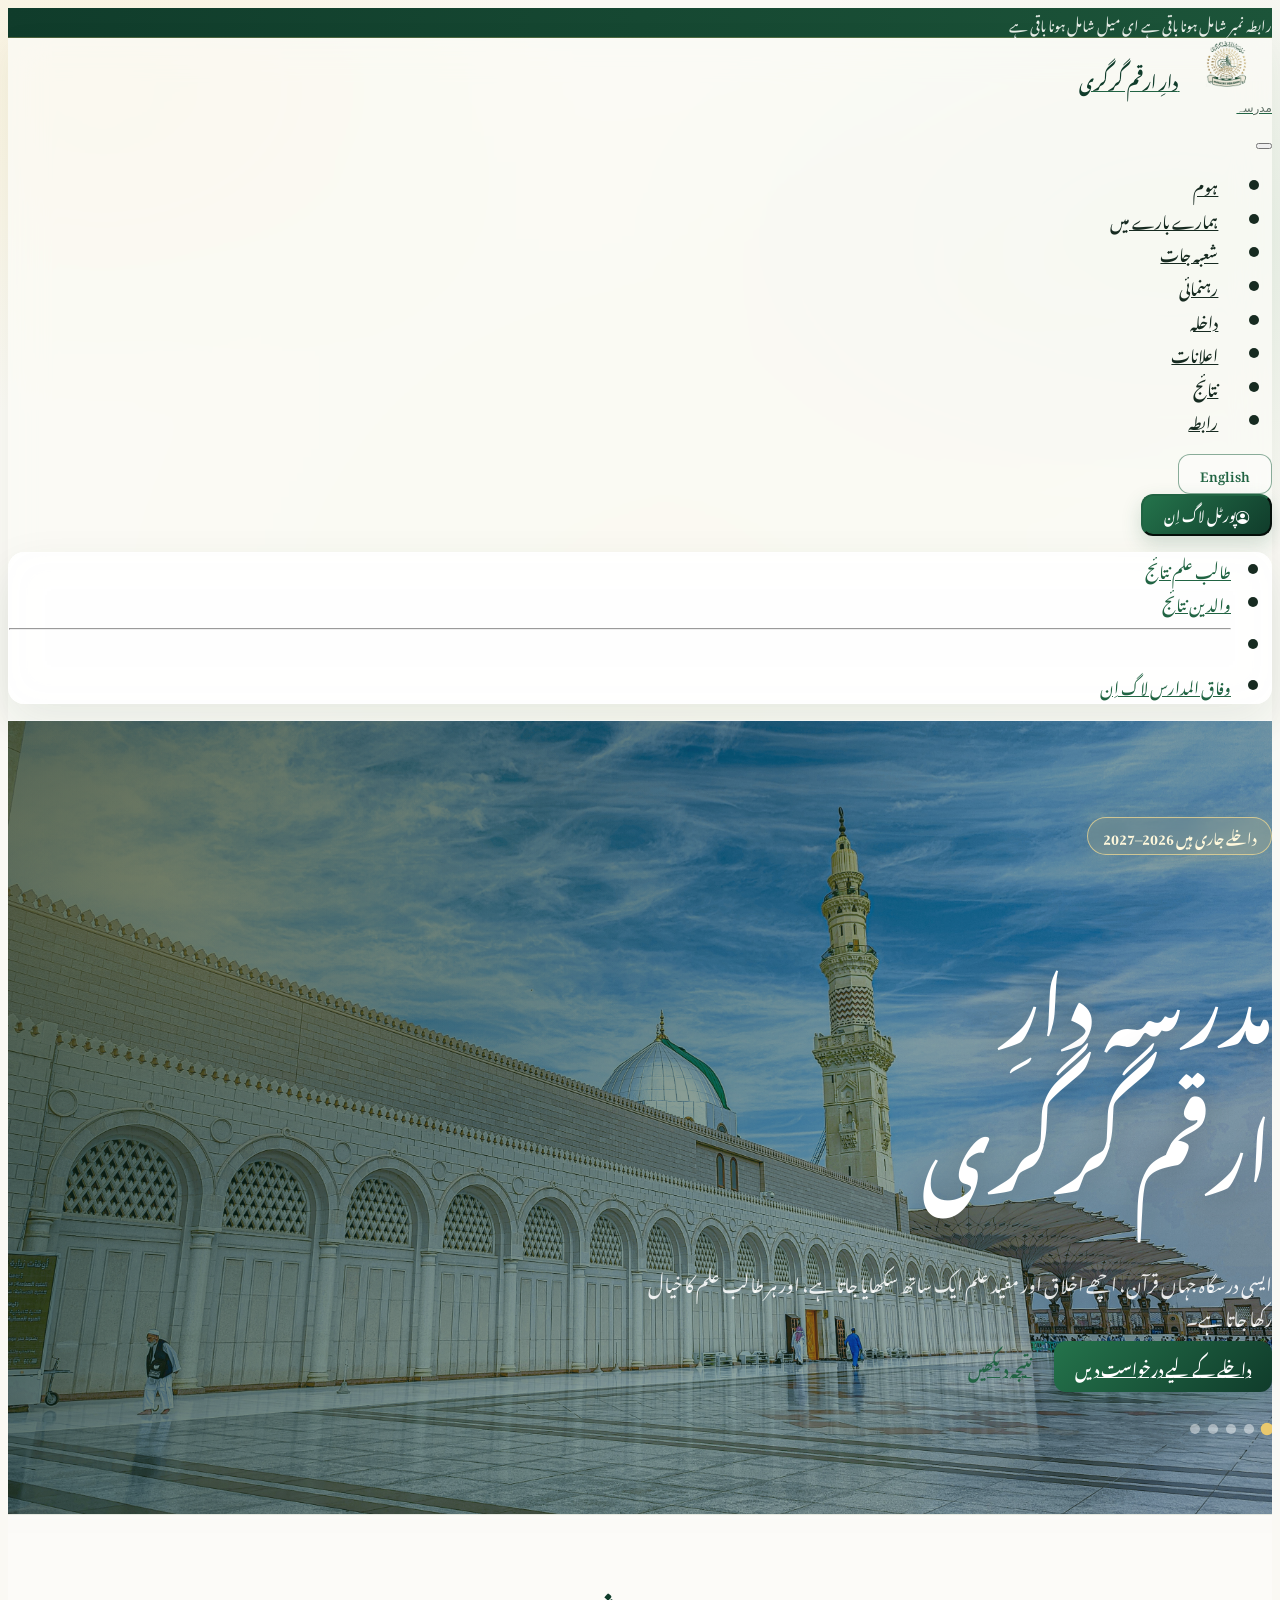
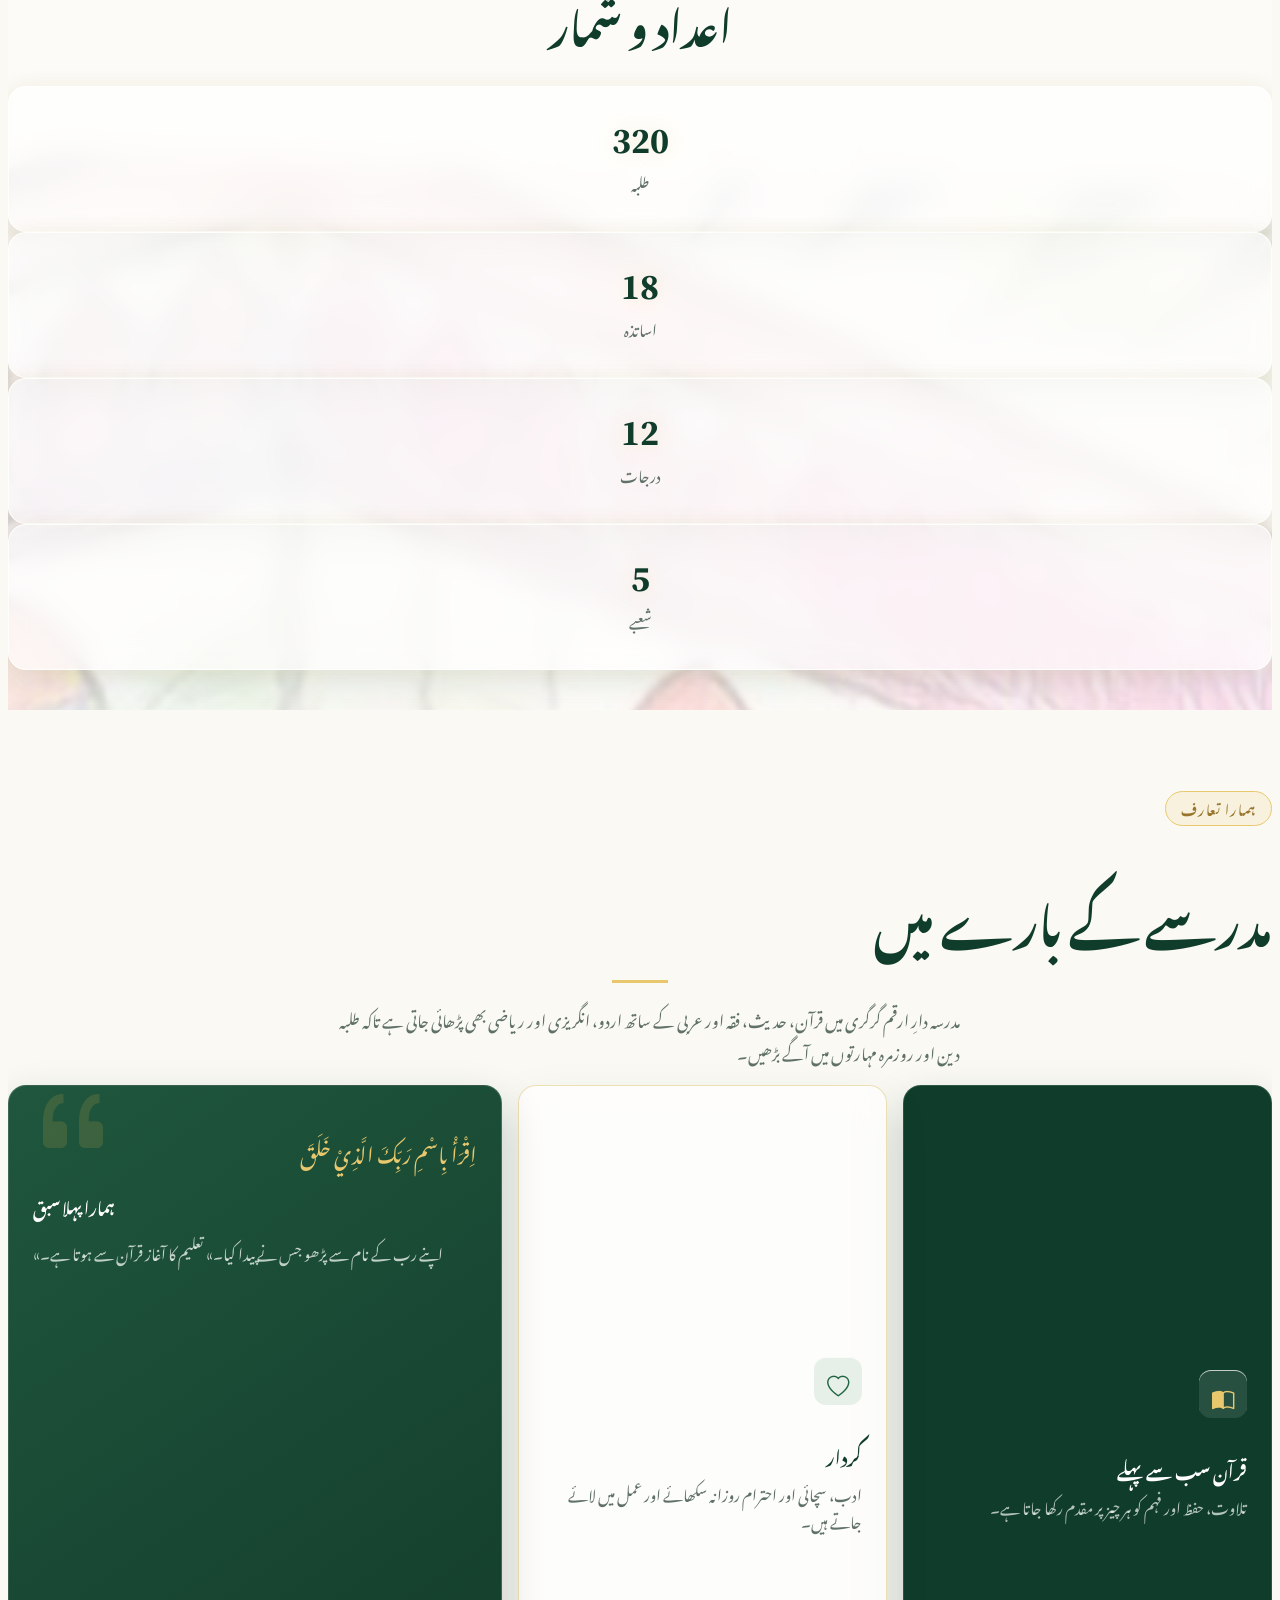
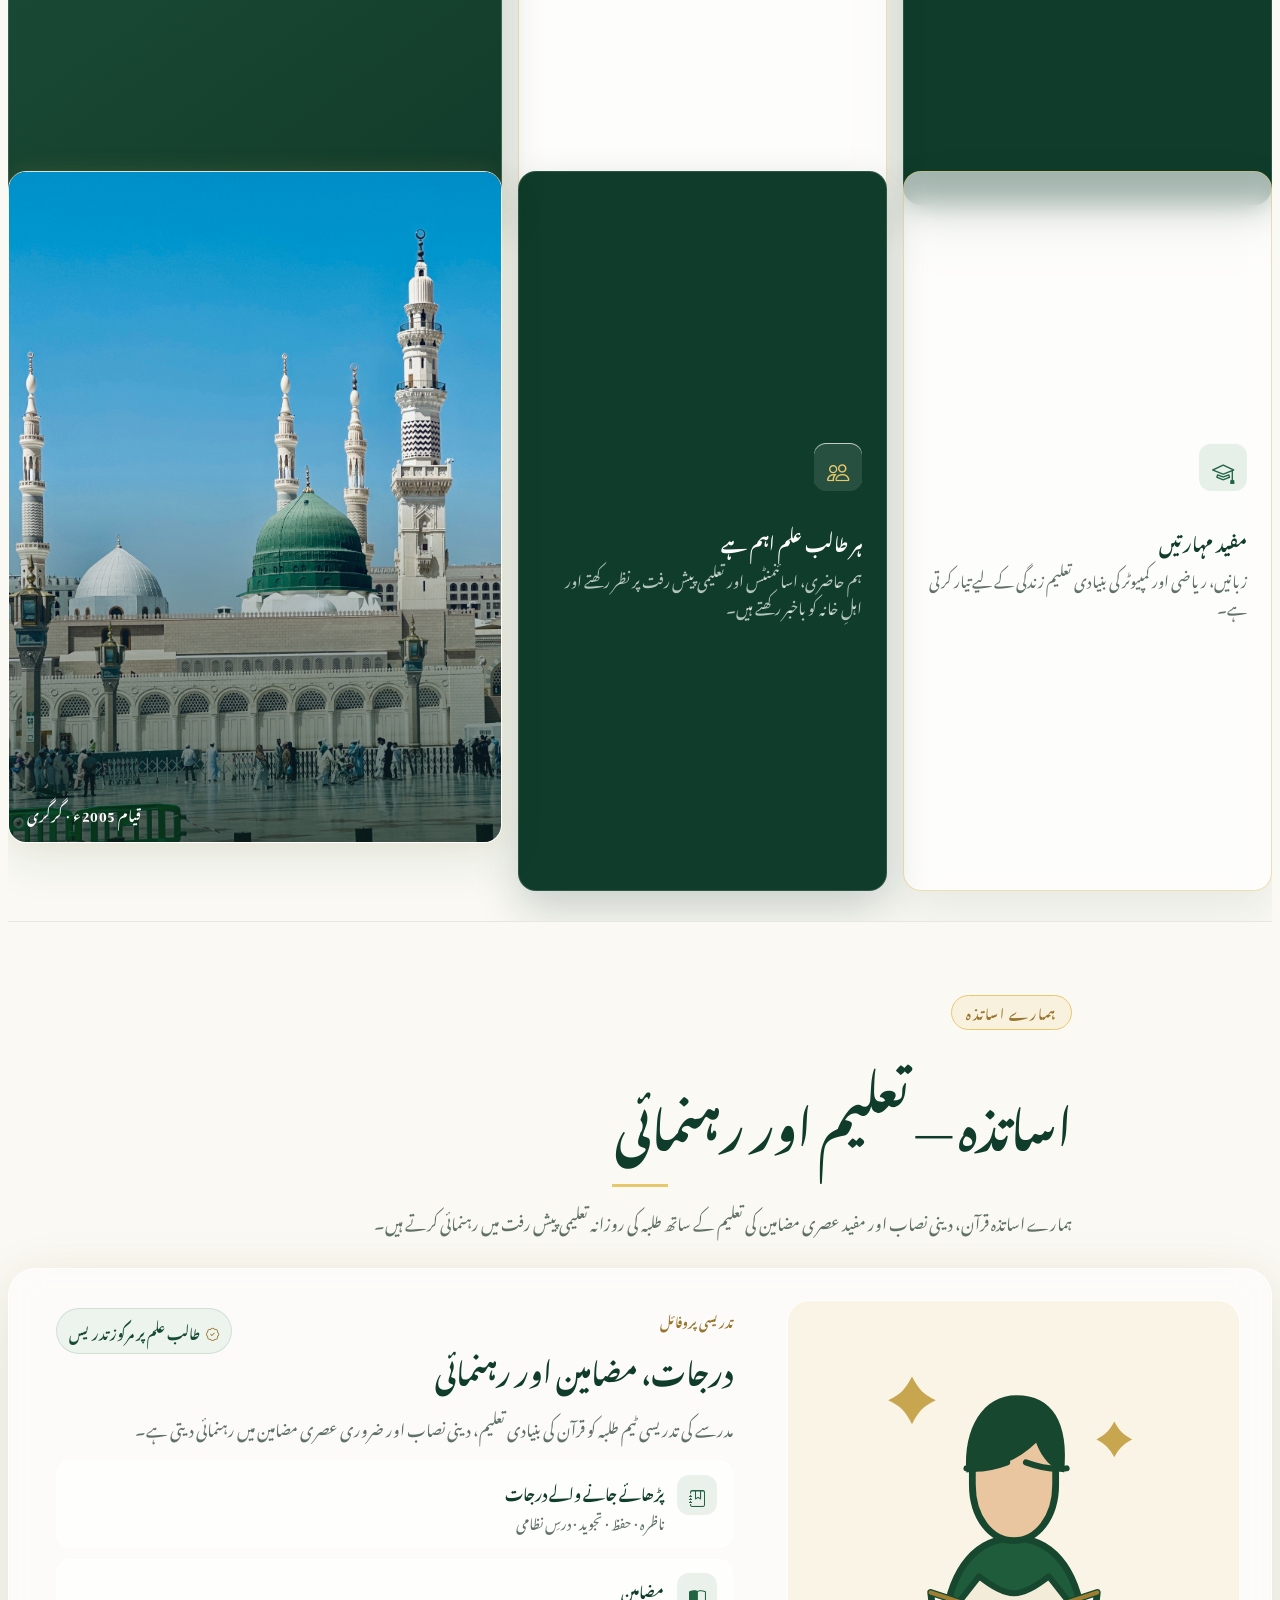
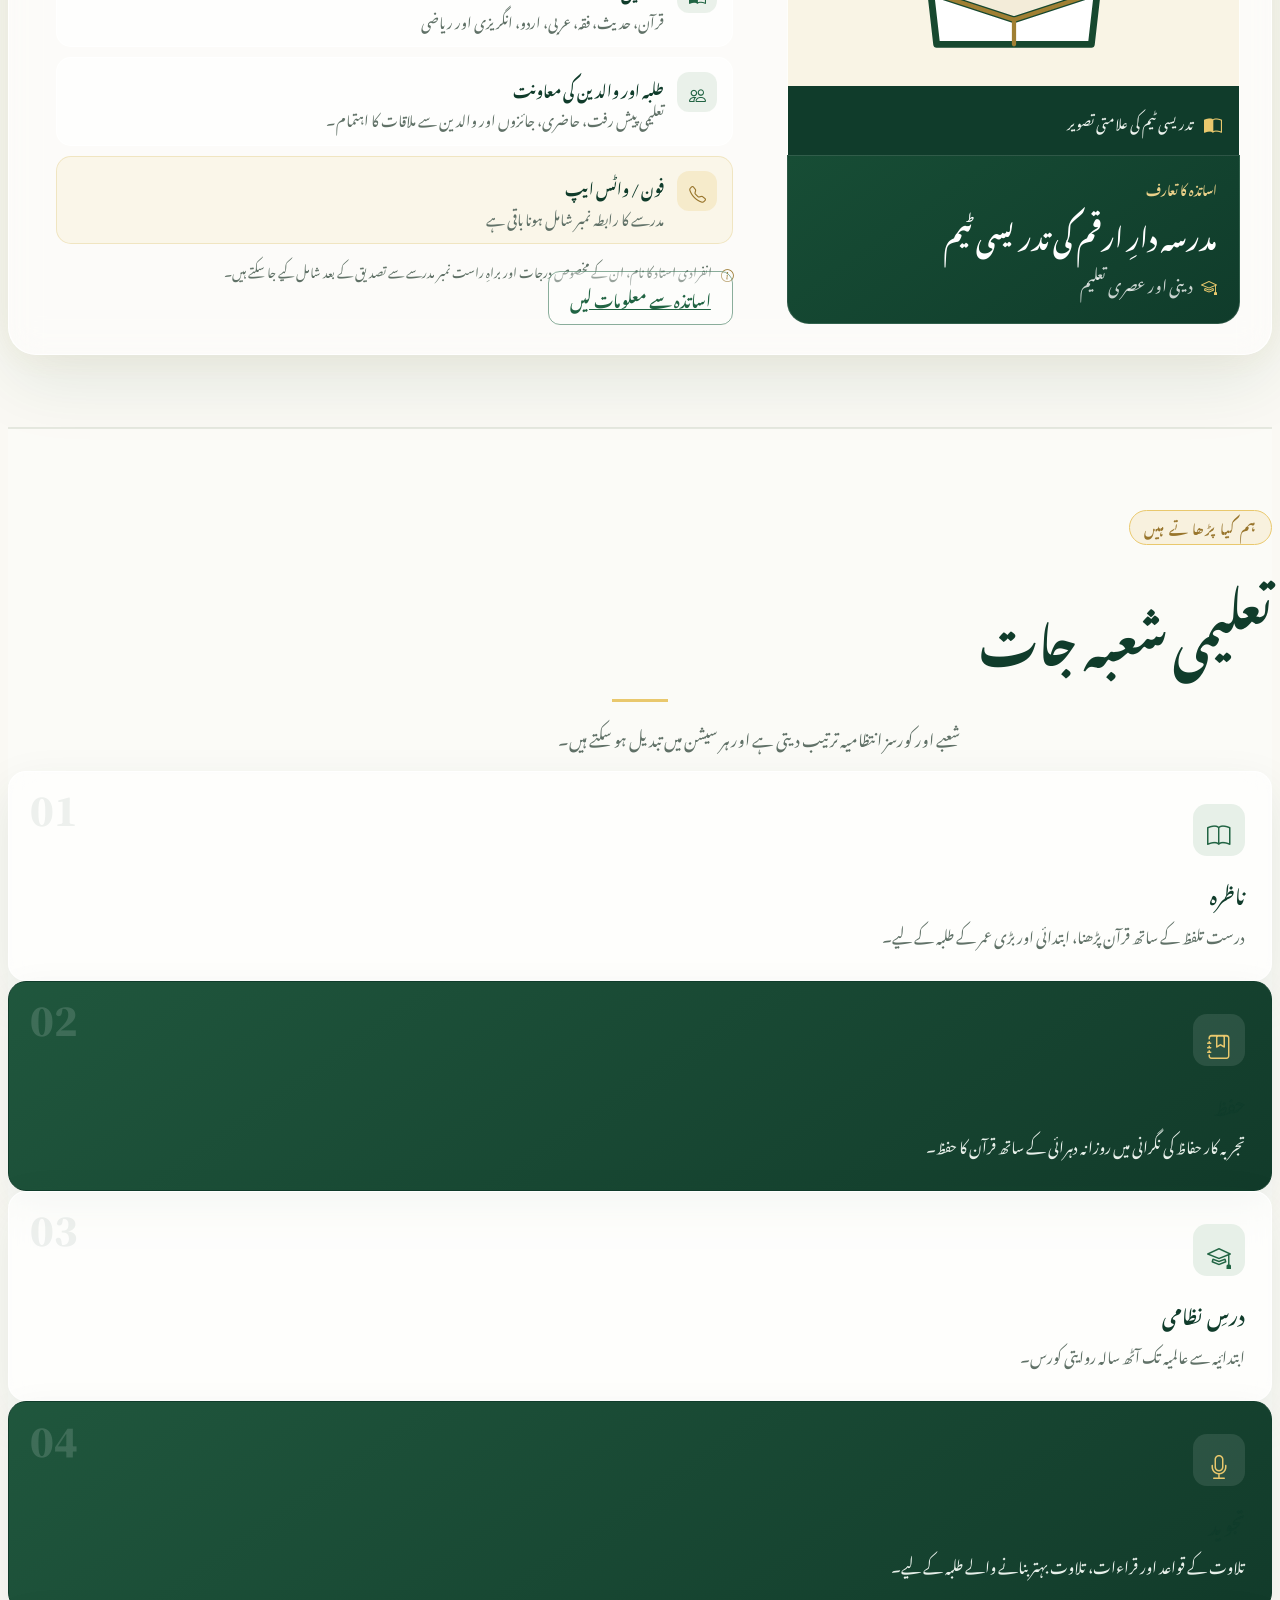
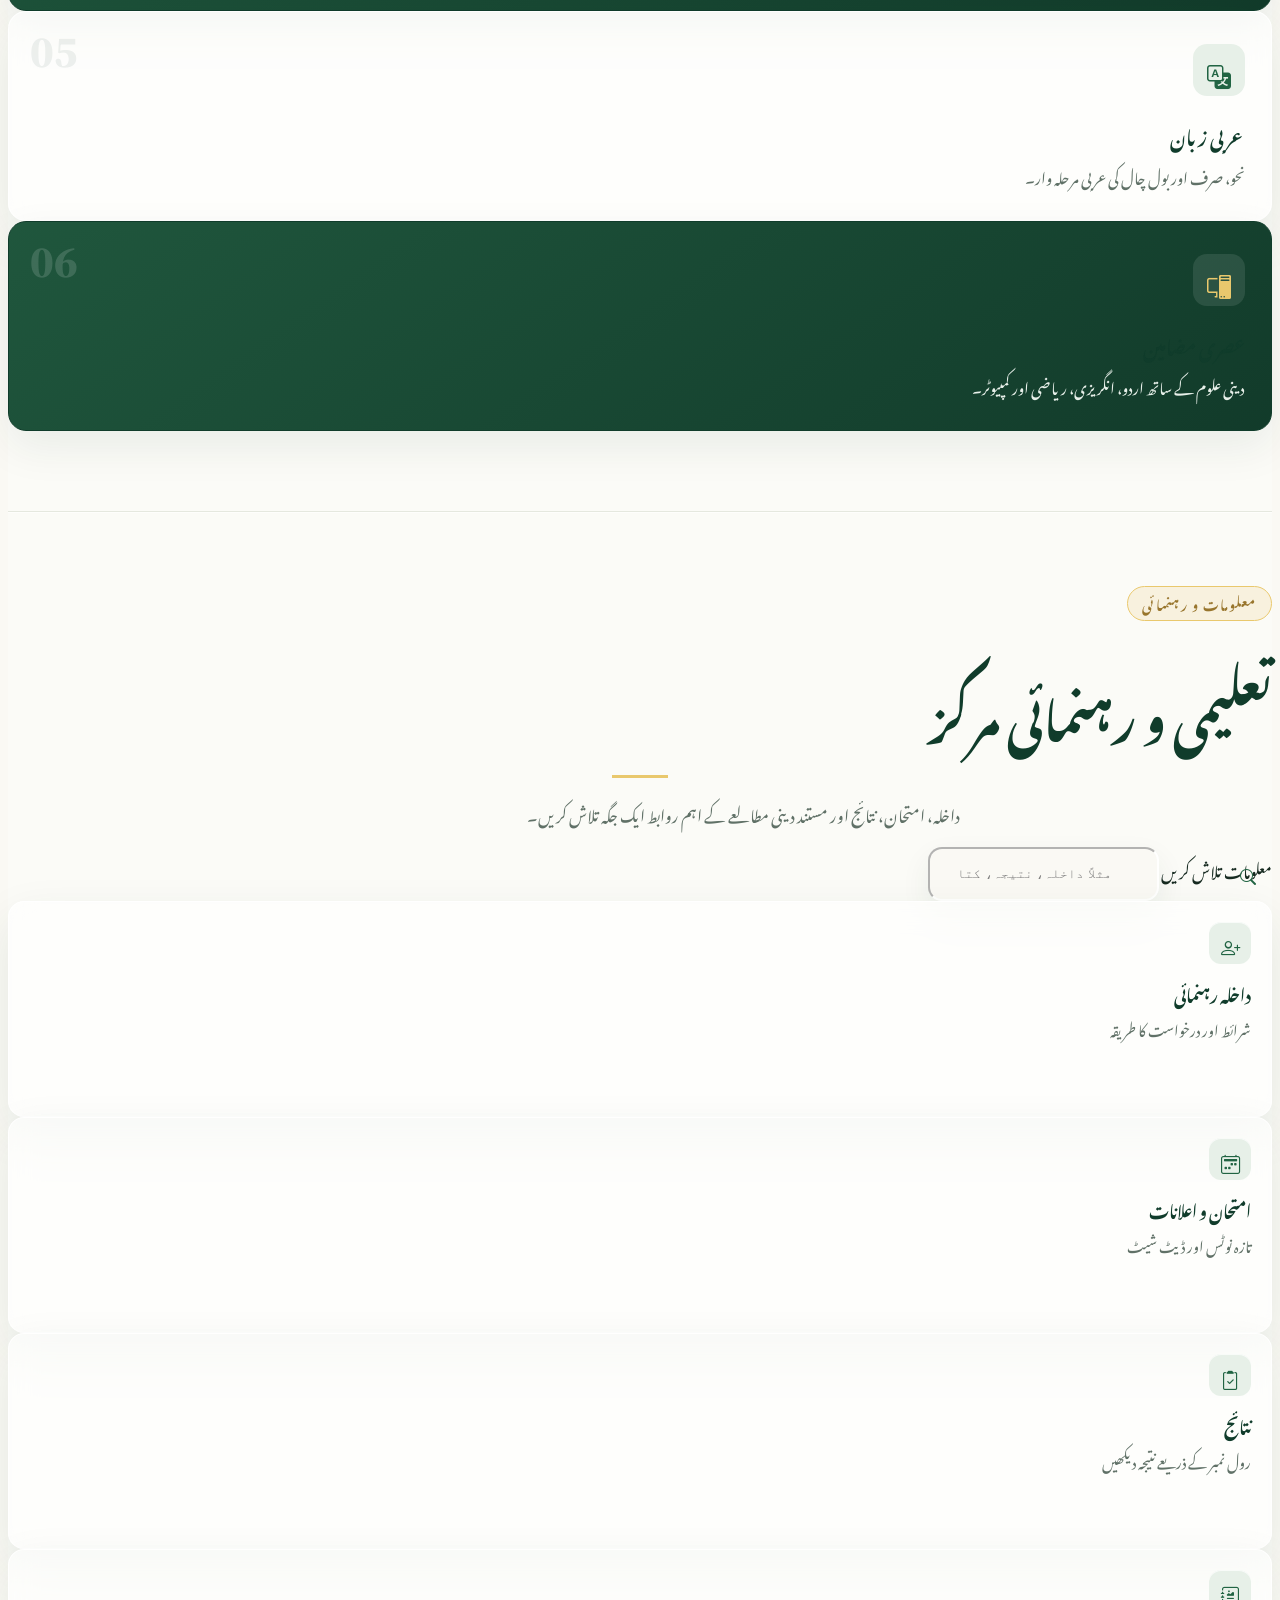
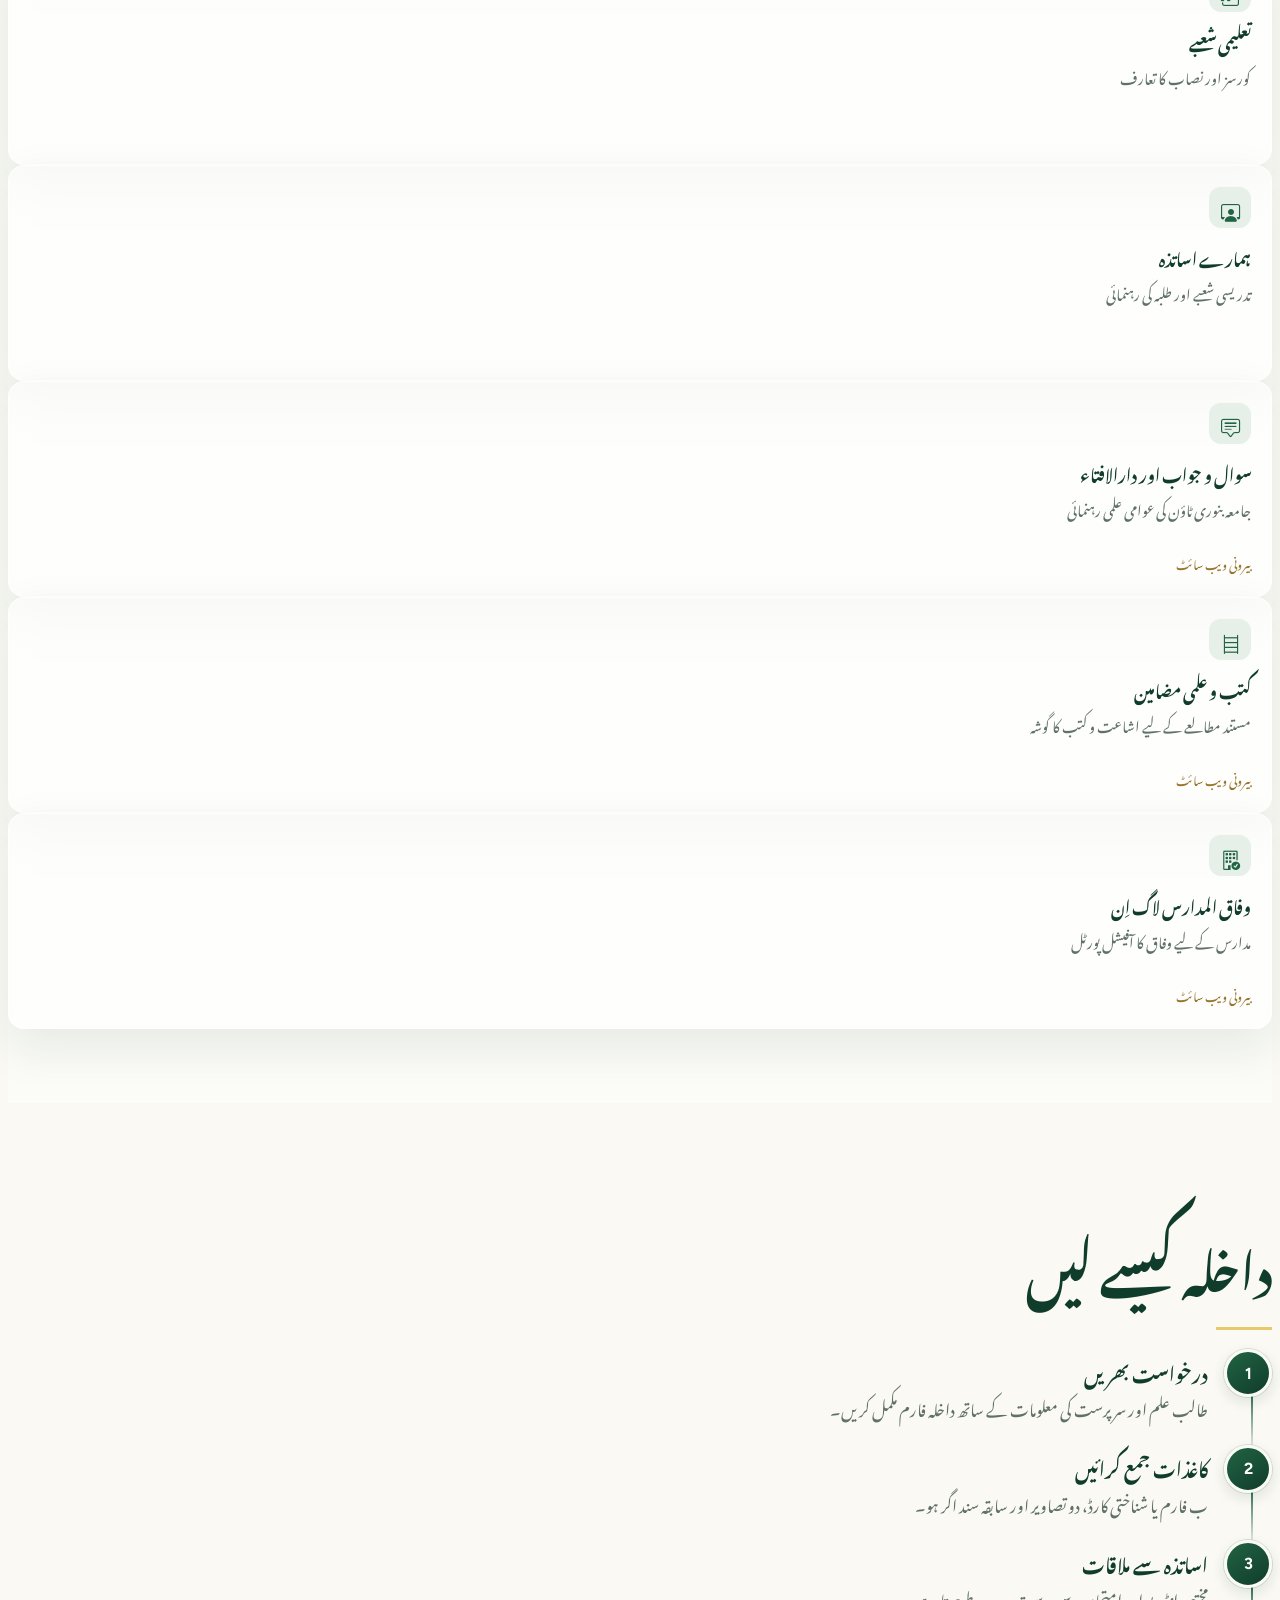
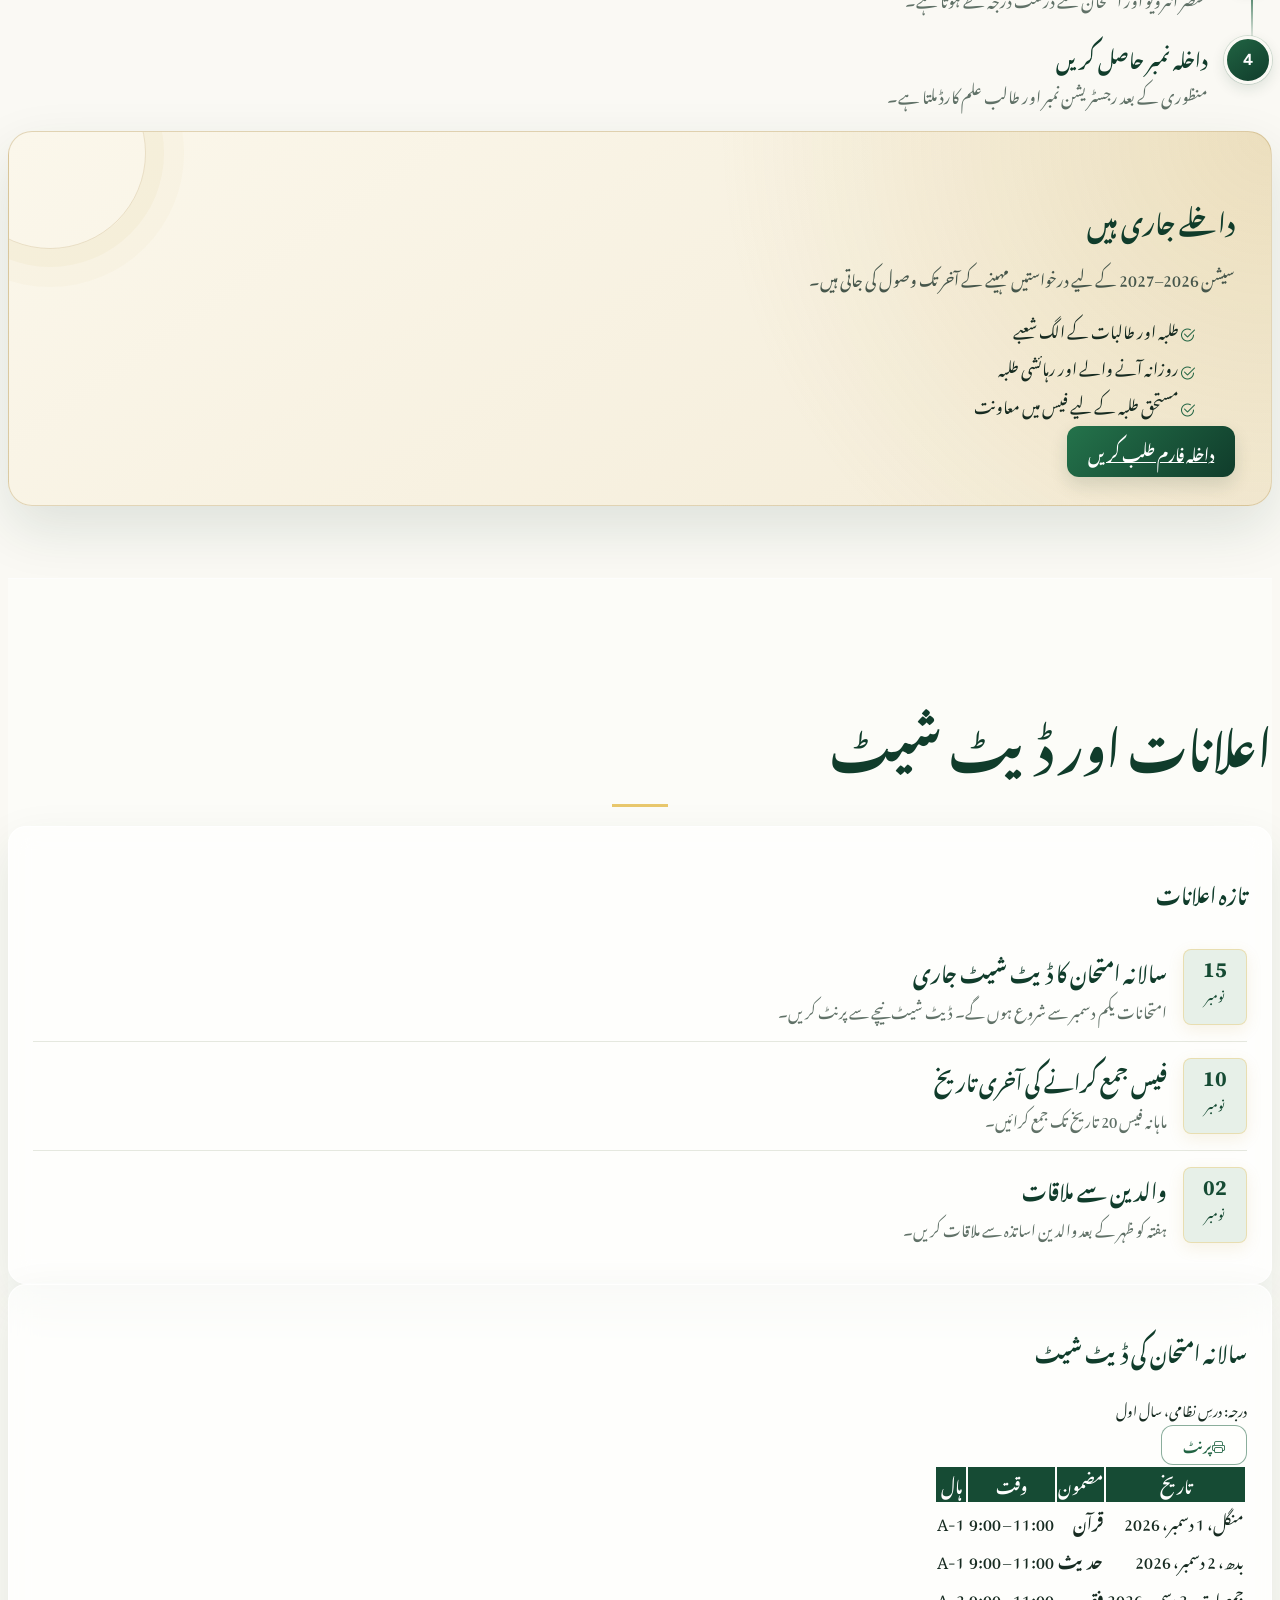
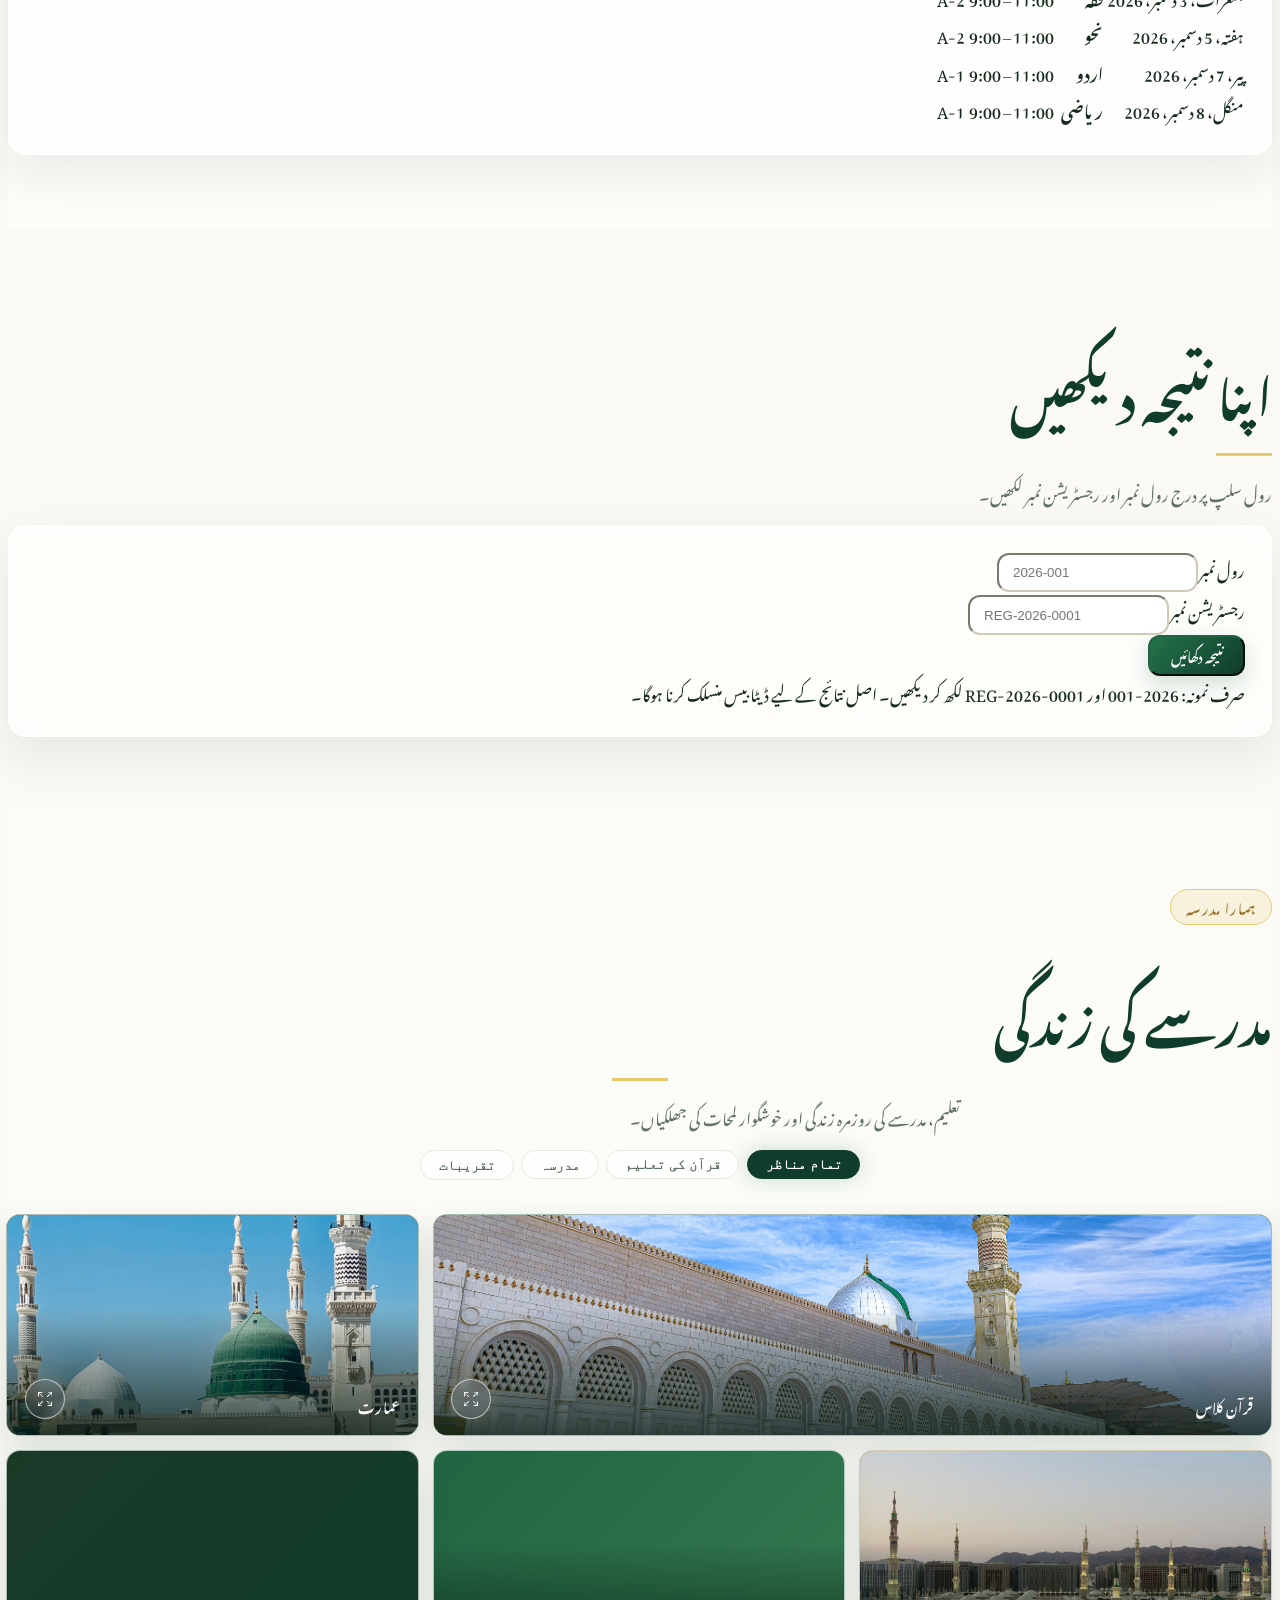
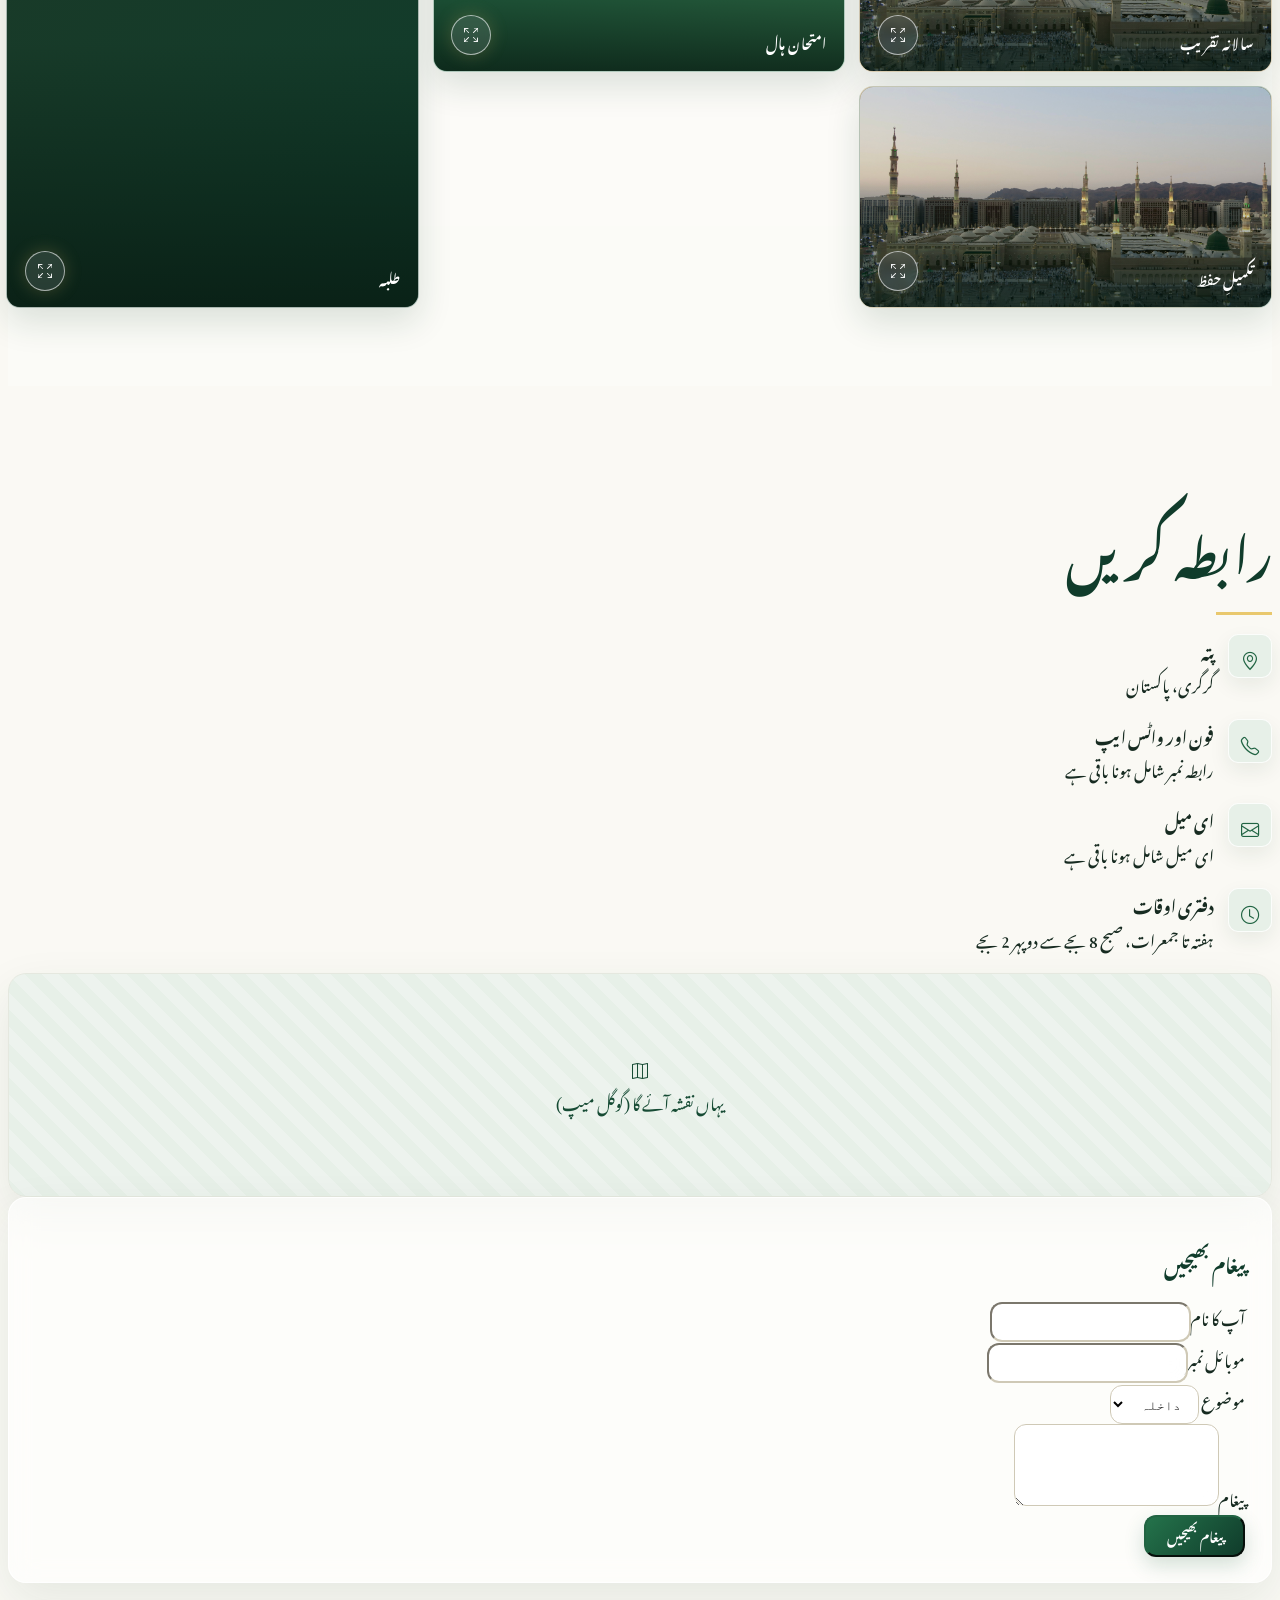
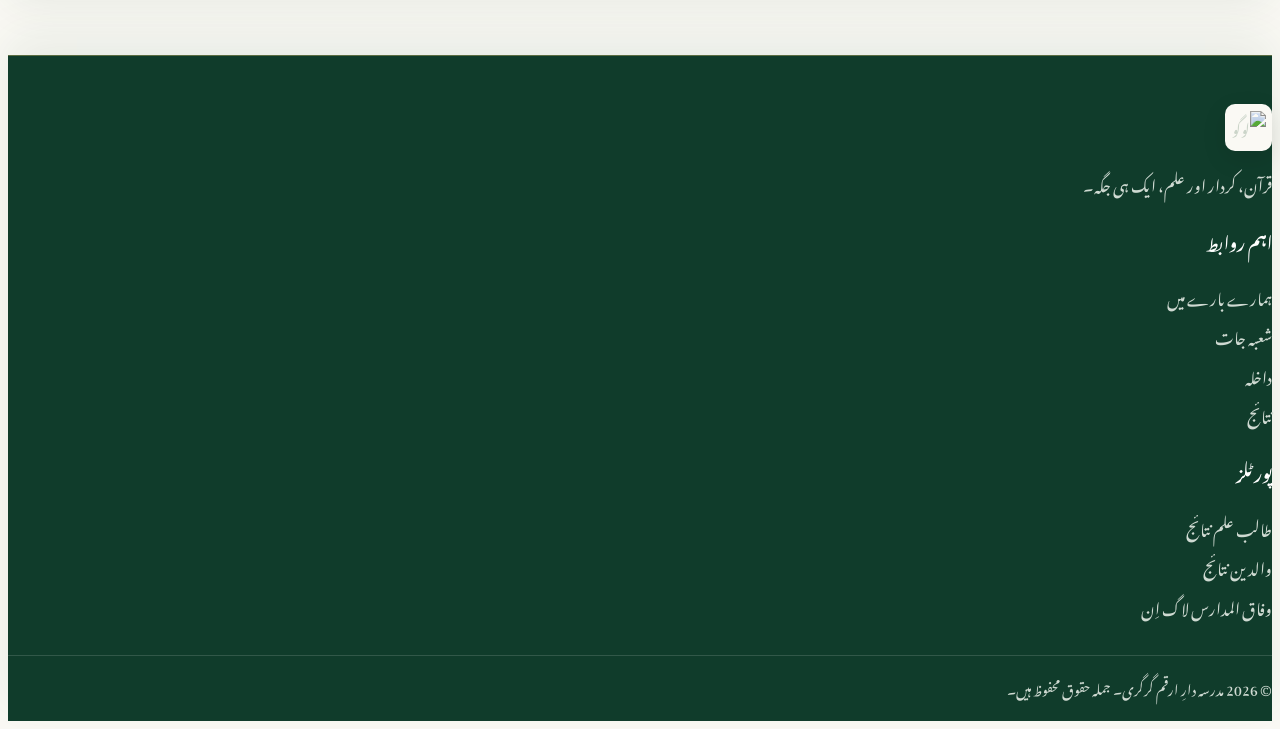
==== index.html @ 4d1aec98 "Teacher section added" ====
<!DOCTYPE html>
<html lang="ur" dir="rtl">
<head>
  <meta charset="utf-8">
  <meta name="viewport" content="width=device-width, initial-scale=1">
  <title>مدرسہ دارِ ارقم گرگری</title>
  <meta name="description" content="مدرسہ دارِ ارقم گرگری — قرآن، حفظ، درسِ نظامی اور عصری تعلیم۔">
  <link rel="icon" type="image/x-icon" href="images/favicon.ico">
  <link rel="icon" type="image/png" sizes="16x16" href="images/favicon-16.png">
  <link rel="icon" type="image/png" sizes="32x32" href="images/favicon-32.png">
  <link rel="icon" type="image/png" sizes="48x48" href="images/favicon-48.png">
  <link rel="icon" type="image/png" sizes="64x64" href="images/favicon-64.png">
  <link rel="apple-touch-icon" sizes="180x180" href="images/apple-touch-icon.png">
  <link rel="icon" type="image/png" sizes="192x192" href="images/android-chrome-192.png">
  <link rel="icon" type="image/png" sizes="512x512" href="images/android-chrome-512.png">

  <!-- Bootstrap 5 (swapped to the RTL build automatically in Urdu) -->
  <link id="bootstrap-css" rel="stylesheet" href="https://cdn.jsdelivr.net/npm/bootstrap@5.3.3/dist/css/bootstrap.rtl.min.css">
  <link rel="stylesheet" href="https://cdn.jsdelivr.net/npm/bootstrap-icons@1.11.3/font/bootstrap-icons.min.css">
  <link rel="preconnect" href="https://fonts.googleapis.com">
  <link rel="preconnect" href="https://fonts.gstatic.com" crossorigin>
  <link href="https://fonts.googleapis.com/css2?family=Figtree:wght@400;500;600;700&family=Noto+Nastaliq+Urdu:wght@400;600;700&family=Source+Serif+4:wght@500;600;700&display=swap" rel="stylesheet">
  <link rel="stylesheet" href="css/style.css">
</head>
<body>

<!-- Top bar -->
<div class="topbar d-none d-md-block">
  <div class="container d-flex justify-content-between py-1">
    <span data-i18n="con.phonePending">رابطہ نمبر شامل ہونا باقی ہے</span>
    <span data-i18n="con.emailPending">ای میل شامل ہونا باقی ہے</span>
  </div>
</div>

<!-- Navigation -->
<nav class="navbar navbar-expand-lg sticky-top" id="mainNav">
  <div class="container">
    <a class="navbar-brand d-flex align-items-center gap-2" href="#home">
      <img src="images/logo_gurguri_landscape.png" alt="مدرسہ دارِ ارقم گرگری کا لوگو">
      <span class="brand-text"><span data-i18n="brand">Dar-e-Arqam Gurguri</span><small data-i18n="brandSub">Madrasa</small></span>
    </a>
    <button class="navbar-toggler" type="button" data-bs-toggle="collapse" data-bs-target="#navMenu"
            aria-controls="navMenu" aria-expanded="false" aria-label="نیویگیشن مینو دکھائیں یا چھپائیں">
      <span class="navbar-toggler-icon"></span>
    </button>
    <div class="collapse navbar-collapse" id="navMenu">
      <ul class="navbar-nav ms-auto me-lg-3 mb-2 mb-lg-0">
        <li class="nav-item"><a class="nav-link" href="#home" data-i18n="nav.home">Home</a></li>
        <li class="nav-item"><a class="nav-link" href="#about" data-i18n="nav.about">About</a></li>
        <li class="nav-item"><a class="nav-link" href="#programs" data-i18n="nav.programs">Programs</a></li>
        <li class="nav-item"><a class="nav-link" href="#resources" data-i18n="nav.resources">Guidance</a></li>
        <li class="nav-item"><a class="nav-link" href="#admissions" data-i18n="nav.admissions">Admissions</a></li>
        <li class="nav-item"><a class="nav-link" href="#notices" data-i18n="nav.notices">Notices</a></li>
        <li class="nav-item"><a class="nav-link" href="#results" data-i18n="nav.results">Results</a></li>
        <li class="nav-item"><a class="nav-link" href="#contact" data-i18n="nav.contact">Contact</a></li>
      </ul>
      <div class="d-flex gap-2 align-items-center">
        <button class="btn btn-outline-green btn-sm lang-btn" id="langToggle" type="button" aria-label="زبان تبدیل کریں">English</button>
        <div class="dropdown">
          <button class="btn btn-green btn-sm dropdown-toggle" data-bs-toggle="dropdown" aria-expanded="false">
            <i class="bi bi-person-circle me-1"></i><span data-i18n="nav.login">Portal login</span>
          </button>
          <ul class="dropdown-menu dropdown-menu-end">
            <li><a class="dropdown-item" href="#results" data-i18n="login.student">Student result portal</a></li>
            <li><a class="dropdown-item" href="#results" data-i18n="login.parent">Parent result portal</a></li>
            <li><hr class="dropdown-divider"></li>
            <li><a class="dropdown-item" href="https://www.wifaqulmadaris.org/Account/MadarisLogin" target="_blank" rel="noopener noreferrer" data-i18n="login.wifaq">Wifaq Madaris login <i class="bi bi-box-arrow-up-right ms-1" aria-hidden="true"></i></a></li>
          </ul>
        </div>
      </div>
    </div>
  </div>
</nav>

<main>
<!-- Hero -->
<header class="hero" id="home">
  <!-- Full-screen background carousel -->
  <div id="heroCarousel" class="carousel slide carousel-fade hero-carousel" data-bs-ride="carousel" data-bs-interval="6000" data-bs-pause="hover" data-bs-touch="true" role="region" aria-roledescription="carousel" aria-label="مدرسے کی تصاویر" data-i18n-aria-label="hero.carousel">
    <div class="carousel-inner">
      <div class="carousel-item active">
        <img class="hero-slide-image" src="images/hero-1.jpg" alt="مدرسے کی تصویر 1" data-i18n-alt="hero.image1" fetchpriority="high" decoding="async">
      </div>
      <div class="carousel-item">
        <img class="hero-slide-image" src="images/hero-2.jpg" alt="مدرسے کی تصویر 2" data-i18n-alt="hero.image2" loading="lazy" decoding="async">
      </div>
      <div class="carousel-item">
        <img class="hero-slide-image" src="images/hero-3.jpg" alt="مدرسے کی تصویر 3" data-i18n-alt="hero.image3" loading="lazy" decoding="async">
      </div>
      <div class="carousel-item">
        <img class="hero-slide-image" src="images/hero-4.jpg" alt="مدرسے کی تصویر 4" data-i18n-alt="hero.image4" loading="lazy" decoding="async">
      </div>
      <div class="carousel-item">
        <img class="hero-slide-image" src="images/hero-5.jpg" alt="مدرسے کی تصویر 5" data-i18n-alt="hero.image5" loading="lazy" decoding="async">
      </div>
    </div>
    <button class="carousel-control-prev" type="button" data-bs-target="#heroCarousel" data-bs-slide="prev" aria-label="پچھلی تصویر" data-i18n-aria-label="hero.previous">
      <i class="bi bi-chevron-left" aria-hidden="true"></i>
    </button>
    <button class="carousel-control-next" type="button" data-bs-target="#heroCarousel" data-bs-slide="next" aria-label="اگلی تصویر" data-i18n-aria-label="hero.next">
      <i class="bi bi-chevron-right" aria-hidden="true"></i>
    </button>
  </div>
  <!-- Dark overlay for text readability -->
  <div class="hero-overlay" aria-hidden="true"></div>
  <!-- Foreground content -->
  <div class="hero-content container">
    <div class="row align-items-center">
      <div class="col-lg-8 col-xl-7">
        <span class="hero-badge" data-i18n="hero.badge">Admissions open 2026–2027</span>
        <h1 data-i18n="hero.title">Madrasa Dar-e-Arqam Gurguri</h1>
        <p class="lead mt-3" data-i18n="hero.lead">A place of learning where the Quran, sound character and useful knowledge are taught together, with care for every student.</p>
        <div class="d-flex flex-wrap gap-2 mt-4">
          <a href="#admissions" class="btn btn-green btn-lg" data-i18n="hero.cta1">Apply for admission</a>
          <a href="#results" class="btn btn-outline-light btn-lg" data-i18n="hero.cta2">Check result</a>
        </div>
      </div>
    </div>
    <!-- Carousel indicators inside content area at bottom -->
    <div class="hero-indicators">
      <button type="button" data-bs-target="#heroCarousel" data-bs-slide-to="0" class="active" aria-current="true" aria-label="سلائیڈ 1"></button>
      <button type="button" data-bs-target="#heroCarousel" data-bs-slide-to="1" aria-label="سلائیڈ 2"></button>
      <button type="button" data-bs-target="#heroCarousel" data-bs-slide-to="2" aria-label="سلائیڈ 3"></button>
      <button type="button" data-bs-target="#heroCarousel" data-bs-slide-to="3" aria-label="سلائیڈ 4"></button>
      <button type="button" data-bs-target="#heroCarousel" data-bs-slide-to="4" aria-label="سلائیڈ 5"></button>
    </div>
  </div>
</header>

<!-- Stats (loaded from a data object in script.js; in the real system these come from the database) -->
<section class="stats" aria-labelledby="statsTitle">
  <div class="container">
    <div class="row align-items-center g-4">
      <div class="col-12 col-lg-3">
        <h2 class="stats-title mb-0" id="statsTitle" data-i18n="stats.title">اعداد و شمار</h2>
      </div>
      <div class="col-12 col-lg-9">
        <div class="row row-cols-2 row-cols-lg-4 g-3">
          <div class="col"><div class="stat"><div class="num" data-count="clsStudents">0</div><div class="lbl" data-i18n="stat.students">Students</div></div></div>
          <div class="col"><div class="stat"><div class="num" data-count="clsTeachers">0</div><div class="lbl" data-i18n="stat.teachers">Teachers</div></div></div>
          <div class="col"><div class="stat"><div class="num" data-count="clsClasses">0</div><div class="lbl" data-i18n="stat.classes">Classes</div></div></div>
          <div class="col"><div class="stat"><div class="num" data-count="clsDepts">0</div><div class="lbl" data-i18n="stat.depts">Departments</div></div></div>
        </div>
      </div>
    </div>
  </div>
</section>

<!-- About -->
<section id="about" class="about-section">
  <div class="container position-relative">

    <div class="row justify-content-center mb-5">
      <div class="col-lg-7 text-center">
        <span class="about-eyebrow" data-i18n="about.eyebrow">Who we are</span>
        <h2 class="section-title mt-2" data-i18n="about.title">About the Madrasa</h2>
        <hr class="rule mx-auto">
        <p class="section-sub" data-i18n="about.p1">Madrasa Dar-e-Arqam Gurguri teaches the Quran, Hadith, Fiqh and Arabic alongside Urdu, English and mathematics, so that students grow in faith and in everyday skills.</p>
      </div>
    </div>

    <div class="about-bento">
      <article class="about-card about-card--green about-bento__card about-bento__quran">
        <div class="about-card__icon"><i class="bi bi-book-half" aria-hidden="true"></i></div>
        <h3 data-i18n="about.v1t">Quran First</h3>
        <p data-i18n="about.v1d">Recitation, memorisation and understanding come before everything else.</p>
      </article>

      <article class="about-card about-card--gold about-bento__card about-bento__character">
        <div class="about-card__icon"><i class="bi bi-heart" aria-hidden="true"></i></div>
        <h3 data-i18n="about.v2t">Character</h3>
        <p data-i18n="about.v2d">Adab, honesty and respect are taught and practised daily.</p>
      </article>

      <article class="about-card about-card--gold about-bento__card about-bento__skills">
        <div class="about-card__icon"><i class="bi bi-mortarboard" aria-hidden="true"></i></div>
        <h3 data-i18n="about.v3t">Useful Skills</h3>
        <p data-i18n="about.v3d">Languages, mathematics and computer basics prepare students for life.</p>
      </article>

      <article class="about-card about-card--green about-bento__card about-bento__students">
        <div class="about-card__icon"><i class="bi bi-people" aria-hidden="true"></i></div>
        <h3 data-i18n="about.v4t">Every Student</h3>
        <p data-i18n="about.v4d">Teachers track attendance, assignments and exams and keep parents informed.</p>
      </article>

      <article class="about-ayah-card about-bento__quote">
        <i class="bi bi-quote about-ayah-card__deco" aria-hidden="true"></i>
        <p class="ayah" lang="ar" dir="rtl">اِقْرَأْ بِاسْمِ رَبِّكَ الَّذِيْ خَلَقَ</p>
        <h3 data-i18n="about.quoteT">Our First Lesson</h3>
        <p class="mb-0" data-i18n="about.quote">“Read in the name of your Lord who created.” Learning begins with the Quran and grows from there.</p>
      </article>

      <div class="about-img-strip about-bento__campus">
        <img src="images/hero-2.jpg" alt="" loading="lazy" decoding="async">
        <div class="about-img-strip__overlay">
          <span data-i18n="about.since">Est. 2005 · Gurguri</span>
        </div>
      </div>
    </div>
  </div>
</section>

<!-- Teaching team -->
<section id="teachers" class="teachers-section" aria-labelledby="teachersTitle">
  <div class="container">
    <div class="teacher-heading text-center">
      <span class="about-eyebrow" data-i18n="teacher.eyebrow">Our teaching team</span>
      <h2 class="section-title mt-2" id="teachersTitle" data-i18n="teacher.title">اساتذہ — تعلیم اور رہنمائی</h2>
      <hr class="rule mx-auto">
      <p class="teacher-intro mx-auto" data-i18n="teacher.intro">ہمارے اساتذہ قرآن، دینی نصاب اور مفید عصری مضامین کی تعلیم کے ساتھ طلبہ کی روزانہ تعلیمی پیش رفت میں رہنمائی کرتے ہیں۔</p>
    </div>
    <div class="teacher-profile">
      <div class="teacher-profile__portrait">
        <div class="teacher-visual">
          <img src="images/hero-student.svg" alt="" loading="lazy" decoding="async">
          <div class="teacher-visual__caption">
            <i class="bi bi-book-half" aria-hidden="true"></i>
            <span data-i18n="teacher.imageCaption">Teaching team illustration</span>
          </div>
        </div>
        <div class="teacher-profile__identity">
          <span class="teacher-profile__eyebrow" data-i18n="teacher.profileLabel">Faculty profile</span>
          <h3 data-i18n="teacher.name">Dar-e-Arqam Teaching Team</h3>
          <p><i class="bi bi-mortarboard" aria-hidden="true"></i> <span data-i18n="teacher.role">Islamic and modern studies</span></p>
        </div>
      </div>
      <div class="teacher-profile__content">
        <div class="teacher-profile__topline">
          <div><span class="teacher-profile__eyebrow" data-i18n="teacher.detailsLabel">Teaching profile</span><h3 data-i18n="teacher.detailsTitle">Classes, subjects &amp; guidance</h3></div>
          <span class="teacher-profile__badge"><i class="bi bi-patch-check" aria-hidden="true"></i><span data-i18n="teacher.badge">Student-focused teaching</span></span>
        </div>
        <p class="teacher-profile__summary" data-i18n="teacher.detailIntro">The madrasa's teaching team supports students through foundational Quran studies, the religious curriculum and essential modern subjects.</p>
        <div class="teacher-profile__facts">
          <div class="teacher-fact"><span class="teacher-fact__icon"><i class="bi bi-journal-bookmark" aria-hidden="true"></i></span><div><h4 data-i18n="teacher.classesLabel">Classes taught</h4><p data-i18n="teacher.classes">Nazra · Hifz · Tajweed · Dars-e-Nizami</p></div></div>
          <div class="teacher-fact"><span class="teacher-fact__icon"><i class="bi bi-book-half" aria-hidden="true"></i></span><div><h4 data-i18n="teacher.subjectsLabel">Subjects</h4><p data-i18n="teacher.subjects">Quran, Hadith, Fiqh, Arabic, Urdu, English &amp; Mathematics</p></div></div>
          <div class="teacher-fact"><span class="teacher-fact__icon"><i class="bi bi-people" aria-hidden="true"></i></span><div><h4 data-i18n="teacher.supportLabel">Student &amp; parent support</h4><p data-i18n="teacher.support">Progress follow-up, attendance, assessments and parent meetings.</p></div></div>
          <div class="teacher-fact teacher-fact--contact"><span class="teacher-fact__icon"><i class="bi bi-telephone" aria-hidden="true"></i></span><div><h4 data-i18n="teacher.phoneLabel">Phone / WhatsApp</h4><p data-i18n="teacher.phonePending">School contact number will be added</p></div></div>
        </div>
        <p class="teacher-profile__note"><i class="bi bi-info-circle" aria-hidden="true"></i><span data-i18n="teacher.profileNote">Individual teacher names, assigned classes and direct numbers can be added once confirmed by the madrasa.</span></p>
        <a href="#contact" class="btn btn-outline-green teacher-cta" data-i18n="teacher.cta">Ask about the teaching team</a>
      </div>
    </div>
  </div>
</section>

<!-- Programs -->
<section id="programs" class="prog-section">
  <div class="container">

    <!-- header -->
    <div class="row justify-content-center mb-5">
      <div class="col-lg-6 text-center">
        <span class="about-eyebrow" data-i18n="prog.eyebrow">What we teach</span>
        <h2 class="section-title mt-2" data-i18n="prog.title">Academic Programs</h2>
        <hr class="rule mx-auto">
        <p class="section-sub" data-i18n="prog.sub">Departments and courses are managed by the administration and can change each session.</p>
      </div>
    </div>

    <!-- program cards -->
    <div class="row g-4">

      <div class="col-sm-6 col-lg-4">
        <div class="prog-card">
          <div class="prog-card__num">01</div>
          <div class="prog-card__icon"><i class="bi bi-book"></i></div>
          <h3 data-i18n="p1t">Nazra</h3>
          <p data-i18n="p1d">Reading the Quran with correct pronunciation, for beginners and older students.</p>
          <div class="prog-card__bar"></div>
        </div>
      </div>

      <div class="col-sm-6 col-lg-4">
        <div class="prog-card prog-card--accent">
          <div class="prog-card__num">02</div>
          <div class="prog-card__icon"><i class="bi bi-journal-bookmark"></i></div>
          <h3 data-i18n="p2t">Hifz</h3>
          <p data-i18n="p2d">Memorisation of the Quran with daily revision, led by experienced huffaz.</p>
          <div class="prog-card__bar"></div>
        </div>
      </div>

      <div class="col-sm-6 col-lg-4">
        <div class="prog-card">
          <div class="prog-card__num">03</div>
          <div class="prog-card__icon"><i class="bi bi-mortarboard"></i></div>
          <h3 data-i18n="p3t">Dars-e-Nizami</h3>
          <p data-i18n="p3d">The classical eight-year course from Ibtidaiyah to Aalamiyah.</p>
          <div class="prog-card__bar"></div>
        </div>
      </div>

      <div class="col-sm-6 col-lg-4">
        <div class="prog-card prog-card--accent">
          <div class="prog-card__num">04</div>
          <div class="prog-card__icon"><i class="bi bi-mic"></i></div>
          <h3 data-i18n="p4t">Tajweed</h3>
          <p data-i18n="p4d">Rules of recitation and Qira'at for students who want to refine their recitation.</p>
          <div class="prog-card__bar"></div>
        </div>
      </div>

      <div class="col-sm-6 col-lg-4">
        <div class="prog-card">
          <div class="prog-card__num">05</div>
          <div class="prog-card__icon"><i class="bi bi-translate"></i></div>
          <h3 data-i18n="p5t">Arabic Language</h3>
          <p data-i18n="p5d">Nahw, Sarf and spoken Arabic taught step by step.</p>
          <div class="prog-card__bar"></div>
        </div>
      </div>

      <div class="col-sm-6 col-lg-4">
        <div class="prog-card prog-card--accent">
          <div class="prog-card__num">06</div>
          <div class="prog-card__icon"><i class="bi bi-pc-display"></i></div>
          <h3 data-i18n="p6t">Modern Subjects</h3>
          <p data-i18n="p6d">Urdu, English, mathematics and computer skills alongside religious studies.</p>
          <div class="prog-card__bar"></div>
        </div>
      </div>

    </div>
  </div>
</section>

<!-- Learning and guidance hub: inspired by the reference sites' searchable guidance and resource sections. -->
<section id="resources" class="resource-section section-alt">
  <div class="container">
    <div class="row justify-content-center mb-4">
      <div class="col-lg-7 text-center">
        <span class="about-eyebrow" data-i18n="hub.eyebrow">معلومات و رہنمائی</span>
        <h2 class="section-title mt-2" data-i18n="hub.title">تعلیمی و رہنمائی مرکز</h2>
        <hr class="rule mx-auto">
        <p class="section-sub" data-i18n="hub.sub">داخلہ، امتحان، نتائج اور مستند دینی مطالعے کے اہم روابط ایک جگہ تلاش کریں۔</p>
      </div>
    </div>
    <div class="resource-search mx-auto mb-4">
      <label class="visually-hidden" for="resourceSearch" data-i18n="hub.searchLabel">معلومات تلاش کریں</label>
      <i class="bi bi-search" aria-hidden="true"></i>
      <input id="resourceSearch" class="form-control" type="search" placeholder="مثلاً داخلہ، نتیجہ، کتابیں" data-i18n-placeholder="hub.searchPlaceholder" autocomplete="off">
    </div>
    <div class="row g-3" id="resourceGrid">
      <div class="col-sm-6 col-lg-3" data-resource-item data-keywords="admission داخلہ application فارم"><a class="resource-card" href="#admissions"><span class="resource-icon"><i class="bi bi-person-plus"></i></span><strong data-i18n="hub.admission">داخلہ رہنمائی</strong><span data-i18n="hub.admissionD">شرائط اور درخواست کا طریقہ</span></a></div>
      <div class="col-sm-6 col-lg-3" data-resource-item data-keywords="exam date sheet timetable امتحان ڈیٹ شیٹ"><a class="resource-card" href="#notices"><span class="resource-icon"><i class="bi bi-calendar2-week"></i></span><strong data-i18n="hub.exam">امتحان و اعلانات</strong><span data-i18n="hub.examD">تازہ نوٹس اور ڈیٹ شیٹ</span></a></div>
      <div class="col-sm-6 col-lg-3" data-resource-item data-keywords="result marks roll number نتیجہ نمبر"><a class="resource-card" href="#results"><span class="resource-icon"><i class="bi bi-clipboard2-check"></i></span><strong data-i18n="hub.result">نتائج</strong><span data-i18n="hub.resultD">رول نمبر کے ذریعے نتیجہ دیکھیں</span></a></div>
      <div class="col-sm-6 col-lg-3" data-resource-item data-keywords="program courses hifz درس نظامی حفظ شعبہ"><a class="resource-card" href="#programs"><span class="resource-icon"><i class="bi bi-journal-richtext"></i></span><strong data-i18n="hub.programs">تعلیمی شعبے</strong><span data-i18n="hub.programsD">کورسز اور نصاب کا تعارف</span></a></div>
      <div class="col-sm-6 col-lg-3" data-resource-item data-keywords="teacher teachers ustad asatiza teacher team استاد اساتذہ تدریس"><a class="resource-card" href="#teachers"><span class="resource-icon"><i class="bi bi-person-workspace"></i></span><strong data-i18n="hub.teachers">اساتذہ</strong><span data-i18n="hub.teachersD">تدریسی شعبے اور طلبہ کی رہنمائی</span></a></div>
      <div class="col-sm-6 col-lg-4" data-resource-item data-keywords="fatwa question answer darul ifta مسئلہ سوال جواب فتوی"><a class="resource-card resource-card--external" href="https://www.banuri.edu.pk/new-questions" target="_blank" rel="noopener noreferrer"><span class="resource-icon"><i class="bi bi-chat-square-text"></i></span><strong data-i18n="hub.questions">سوال و جواب اور دارالافتاء</strong><span data-i18n="hub.questionsD">جامعہ بنوری ٹاؤن کی عوامی علمی رہنمائی</span><small data-i18n="hub.external">بیرونی ویب سائٹ</small></a></div>
      <div class="col-sm-6 col-lg-4" data-resource-item data-keywords="books articles publications library کتب کتابیں مضامین"><a class="resource-card resource-card--external" href="https://www.banuri.edu.pk/books" target="_blank" rel="noopener noreferrer"><span class="resource-icon"><i class="bi bi-bookshelf"></i></span><strong data-i18n="hub.library">کتب و علمی مضامین</strong><span data-i18n="hub.libraryD">مستند مطالعے کے لیے اشاعت و کتب کا گوشہ</span><small data-i18n="hub.external">بیرونی ویب سائٹ</small></a></div>
      <div class="col-sm-6 col-lg-4" data-resource-item data-keywords="wifaq madaris login examination مدارس وفاق رجسٹریشن امتحانی پورٹل"><a class="resource-card resource-card--external" href="https://www.wifaqulmadaris.org/Account/MadarisLogin" target="_blank" rel="noopener noreferrer"><span class="resource-icon"><i class="bi bi-building-check"></i></span><strong data-i18n="hub.wifaq">وفاق المدارس لاگ اِن</strong><span data-i18n="hub.wifaqD">مدارس کے لیے وفاق کا آفیشل پورٹل</span><small data-i18n="hub.external">بیرونی ویب سائٹ <i class="bi bi-box-arrow-up-right" aria-hidden="true"></i></small></a></div>
    </div>
    <p id="resourceEmpty" class="text-center text-muted mt-3" role="status" hidden data-i18n="hub.empty">اس تلاش سے متعلق کوئی معلومات نہیں ملیں۔</p>
  </div>
</section>

<!-- Admissions -->
<section id="admissions">
  <div class="container">
    <div class="row g-5">
      <div class="col-lg-7">
        <h2 class="section-title" data-i18n="adm.title">How to apply</h2>
        <hr class="rule">
        <div class="step"><div class="n">1</div><div><h3 data-i18n="adm.s1t">Fill the application</h3><p data-i18n="adm.s1d">Complete the admission form with the student and guardian details.</p></div></div>
        <div class="step"><div class="n">2</div><div><h3 data-i18n="adm.s2t">Submit documents</h3><p data-i18n="adm.s2d">B-Form or CNIC, two photographs and the previous certificate, if any.</p></div></div>
        <div class="step"><div class="n">3</div><div><h3 data-i18n="adm.s3t">Meet the teachers</h3><p data-i18n="adm.s3d">A short interview and level test decide the right class.</p></div></div>
        <div class="step"><div class="n">4</div><div><h3 data-i18n="adm.s4t">Receive your admission number</h3><p data-i18n="adm.s4d">After approval you get a registration number and a student card.</p></div></div>
      </div>
      <div class="col-lg-5">
        <div class="admission-card">
          <h3 class="h4" data-i18n="adm.cardT">Admissions open</h3>
          <p data-i18n="adm.cardD">Applications for the 2026–2027 session are accepted until the end of the month.</p>
          <ul class="list-unstyled mb-4">
            <li class="mb-1"><i class="bi bi-check2-circle text-success me-2"></i><span data-i18n="adm.l1">Boys and girls sections</span></li>
            <li class="mb-1"><i class="bi bi-check2-circle text-success me-2"></i><span data-i18n="adm.l2">Day scholar and residential places</span></li>
            <li><i class="bi bi-check2-circle text-success me-2"></i><span data-i18n="adm.l3">Fee support for deserving students</span></li>
          </ul>
          <a href="#contact" class="btn btn-green w-100" data-i18n="adm.cta">Request the admission form</a>
        </div>
      </div>
    </div>
  </div>
</section>

<!-- Notices + Date sheet -->
<section id="notices" class="section-alt">
  <div class="container">
    <div class="text-center mb-5">
      <h2 class="section-title" data-i18n="notice.title">Notices and date sheet</h2>
      <hr class="rule">
    </div>
    <div class="row g-4">
      <div class="col-lg-5">
        <div class="panel">
          <h3 data-i18n="notice.latest">Latest notices</h3>
          <div id="noticeList"></div>
        </div>
      </div>
      <div class="col-lg-7">
        <div class="panel print-area">
          <div class="d-flex justify-content-between align-items-start flex-wrap gap-2 mb-3">
            <div>
              <h3 class="mb-0" data-i18n="ds.title">Annual exam date sheet</h3>
              <small class="text-muted" data-i18n="ds.cls">Class: Dars-e-Nizami, Year 1</small>
            </div>
            <button class="btn btn-outline-green btn-sm no-print" id="printSheet" type="button"><i class="bi bi-printer me-1"></i><span data-i18n="ds.print">Print</span></button>
          </div>
          <div class="table-responsive">
            <table class="table table-hover align-middle">
              <thead><tr>
                <th data-i18n="ds.date">Date</th><th data-i18n="ds.subject">Subject</th>
                <th data-i18n="ds.time">Time</th><th data-i18n="ds.hall">Hall</th>
              </tr></thead>
              <tbody id="dateSheetBody"></tbody>
            </table>
          </div>
        </div>
      </div>
    </div>
  </div>
</section>

<!-- Results -->
<section id="results">
  <div class="container">
    <div class="row g-5">
      <div class="col-lg-5">
        <h2 class="section-title" data-i18n="res.title">Check your result</h2>
        <hr class="rule">
        <p class="section-sub" data-i18n="res.sub">Enter the roll number and registration number printed on your roll slip.</p>
        <form id="resultForm" class="result-box mt-4" novalidate>
          <div class="mb-3">
            <label for="rollNo" class="form-label" data-i18n="res.roll">Roll number</label>
            <input type="text" class="form-control" id="rollNo" placeholder="2026-001" required dir="ltr">
          </div>
          <div class="mb-3">
            <label for="regNo" class="form-label" data-i18n="res.reg">Registration number</label>
            <input type="text" class="form-control" id="regNo" placeholder="REG-2026-0001" required dir="ltr">
          </div>
          <button type="submit" class="btn btn-green w-100" data-i18n="res.btn">Show result</button>
          <div class="form-text mt-2" data-i18n="res.hint">یہ نمونہ ہے، اصل نتائج کے لیے مدرسے کا ڈیٹا بیس منسلک ہونا ضروری ہے۔</div>
        </form>
      </div>
      <div class="col-lg-7">
        <div id="resultOut" aria-live="polite"></div>
      </div>
    </div>
  </div>
</section>

<!-- Gallery -->
<section id="gallery" class="gal-section">
  <div class="container">

    <!-- header -->
    <div class="row justify-content-center mb-5">
      <div class="col-lg-6 text-center">
        <span class="about-eyebrow" data-i18n="gal.eyebrow">Our campus</span>
        <h2 class="section-title mt-2" data-i18n="gal.title">Life at the Madrasa</h2>
        <hr class="rule mx-auto">
        <p class="section-sub" data-i18n="gal.sub">A glimpse into daily learning, campus life and memorable moments.</p>
      </div>
    </div>

    <!-- filter tabs -->
    <div class="gal-filters" role="tablist" aria-label="Gallery filter">
      <button class="gal-filter active" data-filter="all" role="tab" aria-selected="true" data-i18n="gal.all">All</button>
      <button class="gal-filter" data-filter="quran" role="tab" aria-selected="false" data-i18n="gal.fQuran">Quran</button>
      <button class="gal-filter" data-filter="campus" role="tab" aria-selected="false" data-i18n="gal.fCampus">Campus</button>
      <button class="gal-filter" data-filter="events" role="tab" aria-selected="false" data-i18n="gal.fEvents">Events</button>
    </div>

    <!-- masonry-style grid -->
    <div class="gal-grid" id="galGrid">

      <div class="gal-item gal-item--wide" data-cat="quran">
        <div class="gal-thumb t1">
          <img class="gal-photo" src="images/hero-1.jpg" alt="" data-i18n-alt="gal.g1" loading="lazy" decoding="async">
          <div class="gal-thumb__inner"><i class="bi bi-book-half"></i></div>
          <div class="gal-thumb__overlay">
            <span class="gal-tag" data-i18n="gal.g1">Quran Class</span>
            <button class="gal-zoom" type="button" aria-label="View photo"><i class="bi bi-arrows-fullscreen"></i></button>
          </div>
        </div>
      </div>

      <div class="gal-item" data-cat="campus">
        <div class="gal-thumb t2">
          <img class="gal-photo" src="images/hero-2.jpg" alt="" data-i18n-alt="gal.g2" loading="lazy" decoding="async">
          <div class="gal-thumb__inner"><i class="bi bi-building"></i></div>
          <div class="gal-thumb__overlay">
            <span class="gal-tag" data-i18n="gal.g2">Campus</span>
            <button class="gal-zoom" aria-label="View"><i class="bi bi-arrows-fullscreen"></i></button>
          </div>
        </div>
      </div>

      <div class="gal-item" data-cat="events">
        <div class="gal-thumb t3">
          <img class="gal-photo" src="images/hero-3.jpg" alt="" data-i18n-alt="gal.g3" loading="lazy" decoding="async">
          <div class="gal-thumb__inner"><i class="bi bi-trophy"></i></div>
          <div class="gal-thumb__overlay">
            <span class="gal-tag" data-i18n="gal.g3">Annual Function</span>
            <button class="gal-zoom" aria-label="View"><i class="bi bi-arrows-fullscreen"></i></button>
          </div>
        </div>
      </div>

      <div class="gal-item" data-cat="campus">
        <div class="gal-thumb t4">
          <img class="gal-photo" src="images/hero-4.jpg" alt="" data-i18n-alt="gal.g4" loading="lazy" decoding="async">
          <div class="gal-thumb__inner"><i class="bi bi-pencil-square"></i></div>
          <div class="gal-thumb__overlay">
            <span class="gal-tag" data-i18n="gal.g4">Examination Hall</span>
            <button class="gal-zoom" aria-label="View"><i class="bi bi-arrows-fullscreen"></i></button>
          </div>
        </div>
      </div>

      <div class="gal-item gal-item--tall" data-cat="quran">
        <div class="gal-thumb t5">
          <img class="gal-photo" src="images/hero-5.jpg" alt="" data-i18n-alt="gal.g5" loading="lazy" decoding="async">
          <div class="gal-thumb__inner"><i class="bi bi-people"></i></div>
          <div class="gal-thumb__overlay">
            <span class="gal-tag" data-i18n="gal.g5">Students</span>
            <button class="gal-zoom" aria-label="View"><i class="bi bi-arrows-fullscreen"></i></button>
          </div>
        </div>
      </div>

      <div class="gal-item" data-cat="events">
        <div class="gal-thumb t6">
          <img class="gal-photo" src="images/hero-3.jpg" alt="" data-i18n-alt="gal.g6" loading="lazy" decoding="async">
          <div class="gal-thumb__inner"><i class="bi bi-award"></i></div>
          <div class="gal-thumb__overlay">
            <span class="gal-tag" data-i18n="gal.g6">Hifz Graduation</span>
            <button class="gal-zoom" aria-label="View"><i class="bi bi-arrows-fullscreen"></i></button>
          </div>
        </div>
      </div>

    </div><!-- /gal-grid -->
  </div>
</section>

<!-- Contact -->
<section id="contact">
  <div class="container">
    <div class="row g-5">
      <div class="col-lg-5">
        <h2 class="section-title" data-i18n="con.title">Contact us</h2>
        <hr class="rule">
        <div class="contact-line"><div class="ico"><i class="bi bi-geo-alt"></i></div><div><strong data-i18n="con.addrT">Address</strong><br><span data-i18n="con.addr">Gurguri, Pakistan</span></div></div>
        <div class="contact-line"><div class="ico"><i class="bi bi-telephone"></i></div><div><strong data-i18n="con.phoneT">Phone and WhatsApp</strong><br><span data-i18n="con.phonePending">رابطہ نمبر شامل ہونا باقی ہے</span></div></div>
        <div class="contact-line"><div class="ico"><i class="bi bi-envelope"></i></div><div><strong data-i18n="con.emailT">ای میل</strong><br><span data-i18n="con.emailPending">ای میل شامل ہونا باقی ہے</span></div></div>
        <div class="contact-line"><div class="ico"><i class="bi bi-clock"></i></div><div><strong data-i18n="con.hoursT">Office hours</strong><br><span data-i18n="con.hours">Saturday to Thursday, 8:00 am to 2:00 pm</span></div></div>
        <div class="map-box mt-4"><div><i class="bi bi-map fs-2"></i><div data-i18n="con.map">Map goes here (Google Maps embed)</div></div></div>
      </div>
      <div class="col-lg-7">
        <form id="contactForm" class="result-box" novalidate>
          <h3 class="h4 mb-3" data-i18n="con.formT">Send a message</h3>
          <div class="row g-3">
            <div class="col-md-6"><label class="form-label" for="cName" data-i18n="con.name">Your name</label><input id="cName" class="form-control" required></div>
            <div class="col-md-6"><label class="form-label" for="cPhone" data-i18n="con.phone">Mobile number</label><input id="cPhone" class="form-control" dir="ltr" required></div>
            <div class="col-12"><label class="form-label" for="cTopic" data-i18n="con.topic">Topic</label>
              <select id="cTopic" class="form-select">
                <option data-i18n="con.t1">Admission</option><option data-i18n="con.t2">Fees</option>
                <option data-i18n="con.t3">Results</option><option data-i18n="con.t4">Other</option>
              </select></div>
            <div class="col-12"><label class="form-label" for="cMsg" data-i18n="con.msg">Message</label><textarea id="cMsg" rows="4" class="form-control" required></textarea></div>
            <div class="col-12"><button class="btn btn-green" type="submit" data-i18n="con.send">Send message</button></div>
          </div>
          <div id="contactAlert" class="mt-3" role="status"></div>
        </form>
      </div>
    </div>
  </div>
</section>
</main>

<!-- Footer -->
<footer>
  <div class="container">
    <div class="row g-4">
      <div class="col-md-5">
        <span class="logo-chip mb-3"><img src="images/logo.png" alt="لوگو"></span>
        <p class="mt-2" data-i18n="foot.about">Quran, character and knowledge, in one place.</p>
      </div>
      <div class="col-6 col-md-3">
        <h4 data-i18n="foot.links">Quick links</h4>
        <ul>
          <li><a href="#about" data-i18n="nav.about">About</a></li>
          <li><a href="#programs" data-i18n="nav.programs">Programs</a></li>
          <li><a href="#admissions" data-i18n="nav.admissions">Admissions</a></li>
          <li><a href="#results" data-i18n="nav.results">Results</a></li>
        </ul>
      </div>
      <div class="col-6 col-md-4">
        <h4 data-i18n="foot.portals">Portals</h4>
        <ul>
          <li><a href="#results" data-i18n="login.student">طالب علم نتائج</a></li>
          <li><a href="#results" data-i18n="login.parent">والدین نتائج</a></li>
          <li><a href="https://www.wifaqulmadaris.org/Account/MadarisLogin" target="_blank" rel="noopener noreferrer" data-i18n="login.wifaq">وفاق المدارس لاگ اِن</a></li>
        </ul>
      </div>
    </div>
    <div class="copy text-center"><span data-i18n="foot.copy">© 2026 Madrasa Dar-e-Arqam Gurguri. All rights reserved.</span></div>
  </div>
</footer>

<button id="toTop" type="button" aria-label="صفحے کے اوپر جائیں"><i class="bi bi-arrow-up"></i></button>

<script src="https://cdn.jsdelivr.net/npm/bootstrap@5.3.3/dist/js/bootstrap.bundle.min.js"></script>
<script src="js/script.js"></script>
</body>
</html>
---- css/style.css ----
/* =========================================================
   Madrasa Dar-e-Arqam Gurguri — demo site styles
   Palette taken from the logo: deep green, antique gold, ivory
   ========================================================= */
:root {
  --green-900: #123a27;
  --green-800: #17482f;
  --green-700: #1e5c3b;
  --green-100: #e4eee7;
  --gold-600: #a07f33;
  --gold-400: #c8a64f;
  --gold-100: #f3ecd9;
  --ivory: #f8f5ec;
  --paper: #ffffff;
  --ink: #1c2822;
  --muted: #5c6a62;
  --line: #ddd8c8;
  --radius: 10px;

  --font-body: "Figtree", system-ui, -apple-system, "Segoe UI", sans-serif;
  --font-head: "Source Serif 4", Georgia, "Times New Roman", serif;
  --font-urdu: "Noto Nastaliq Urdu", "Jameel Noori Nastaleeq", "Noto Naskh Arabic", serif;
}

html { scroll-behavior: smooth; scroll-padding-top: 84px; }
body {
  font-family: var(--font-body);
  color: var(--ink);
  background: var(--ivory);
  line-height: 1.65;
}
h1, h2, h3, h4, h5 { font-family: var(--font-head); color: var(--green-900); letter-spacing: -0.01em; }

/* Urdu mode: Nastaliq needs generous line height */
html[lang="ur"] body { font-family: var(--font-urdu); line-height: 2.1; }
html[lang="ur"] h1, html[lang="ur"] h2, html[lang="ur"] h3,
html[lang="ur"] h4, html[lang="ur"] h5, html[lang="ur"] .btn,
html[lang="ur"] .nav-link { font-family: var(--font-urdu); letter-spacing: 0; }
html[lang="ur"] h1 { line-height: 1.9; }
html[lang="ur"] .btn { line-height: 2; padding-top: .35rem; padding-bottom: .35rem; }

:focus-visible { outline: 3px solid var(--gold-400); outline-offset: 2px; }

a { color: var(--green-700); }
a:hover { color: var(--green-900); }

/* ---------- Buttons ---------- */
.btn { border-radius: 8px; font-weight: 600; padding: .6rem 1.3rem; }
.btn-green { background: var(--green-700); border-color: var(--green-700); color: #fff; }
.btn-green:hover, .btn-green:focus { background: var(--green-900); border-color: var(--green-900); color: #fff; }
.btn-outline-green { border: 1.5px solid var(--green-700); color: var(--green-700); background: transparent; }
.btn-outline-green:hover { background: var(--green-700); color: #fff; }
.btn-gold { background: var(--gold-400); border-color: var(--gold-400); color: var(--green-900); }
.btn-gold:hover { background: var(--gold-600); border-color: var(--gold-600); color: #fff; }

/* ---------- Top bar + navbar ---------- */
.topbar { background: var(--green-900); color: #e9efe9; font-size: .875rem; }
.topbar a { color: #e9efe9; text-decoration: none; }
.topbar a:hover { color: var(--gold-400); }

.navbar { background: var(--paper); border-bottom: 1px solid var(--line); transition: box-shadow .2s; }
.navbar.scrolled { box-shadow: 0 4px 18px rgba(18, 58, 39, .09); }
.navbar-brand img { height: 52px; width: auto; mix-blend-mode: multiply; }
.navbar-brand .brand-text { font-family: var(--font-head); font-weight: 700; color: var(--green-900); line-height: 1.15; font-size: 1.05rem; }
.navbar-brand .brand-text small { display: block; font-family: var(--font-body); font-weight: 500; color: var(--muted); font-size: .75rem; }
html[lang="ur"] .navbar-brand .brand-text { font-family: var(--font-urdu); line-height: 1.8; }
.nav-link { color: var(--ink); font-weight: 500; padding: .5rem .85rem !important; border-radius: 6px; }
.nav-link:hover, .nav-link.active { color: var(--green-700); background: var(--green-100); }
.lang-btn { min-width: 84px; }

/* ---------- Hero ---------- */
.hero {
  position: relative;
  min-height: 100vh;
  display: flex;
  align-items: center;
  overflow: hidden;
  border-bottom: 1px solid var(--line);
}

/* Full-screen carousel background */
.hero-carousel {
  position: absolute;
  inset: 0;
  z-index: 0;
  width: 100%;
  height: 100%;
}
.hero-carousel .carousel-inner,
.hero-carousel .carousel-item {
  width: 100%;
  height: 100%;
}
.hero-slide-image {
  display: block;
  width: 100%;
  height: 100%;
  object-fit: cover;
  object-position: center;
}

/* Carousel prev/next controls */
.hero-carousel .carousel-control-prev,
.hero-carousel .carousel-control-next {
  z-index: 2;
  width: 6%;
  color: #fff;
  opacity: .7;
}
.hero-carousel .carousel-control-prev:hover,
.hero-carousel .carousel-control-next:hover { opacity: 1; }
.hero-carousel .carousel-control-prev i,
.hero-carousel .carousel-control-next i {
  font-size: 1.6rem;
  text-shadow: 0 2px 8px rgba(0,0,0,.5);
}

/* Dark transparent overlay */
.hero-overlay {
  position: absolute;
  inset: 0;
  z-index: 1;
  background: linear-gradient(
    135deg,
    rgba(12, 35, 22, 0.78) 0%,
    rgba(18, 58, 39, 0.65) 60%,
    rgba(12, 35, 22, 0.45) 100%
  );
}

/* Foreground content */
.hero-content {
  position: relative;
  z-index: 2;
  padding: 6rem 0 5rem;
  width: 100%;
}
.hero h1 {
  font-size: clamp(2rem, 4.6vw, 3.4rem);
  font-weight: 700;
  line-height: 1.12;
  color: #fff;
}
.hero .lead {
  color: rgba(255,255,255,.88);
  max-width: 34rem;
  font-size: 1.15rem;
}

/* Indicators inside content */
.hero-indicators {
  display: flex;
  gap: .5rem;
  margin-top: 2.5rem;
}
.hero-indicators button {
  width: 10px; height: 10px;
  border: 0; border-radius: 50%;
  background: rgba(255,255,255,.45);
  padding: 0; cursor: pointer;
  transition: background .2s, transform .2s;
}
.hero-indicators button.active,
.hero-indicators button:hover {
  background: var(--gold-400);
  transform: scale(1.25);
}

.hero-badge {
  display: inline-block; font-size: .875rem; font-weight: 600;
  color: var(--green-900); border: 1px solid var(--gold-400);
  border-radius: 999px; padding: .2rem .9rem; margin-bottom: 1rem;
  background: var(--gold-400);
}

@media (max-width: 767.98px) {
  .hero { min-height: 100svh; }
  .hero-content { padding: 5rem 0 4rem; }
  .hero h1 { font-size: clamp(1.7rem, 7vw, 2.4rem); }
  .hero-carousel .carousel-control-prev,
  .hero-carousel .carousel-control-next { width: 10%; }
}

.bismillah { font-family: var(--font-urdu); color: var(--green-700); font-size: 1.35rem; line-height: 2; }

/* ---------- Campus stats over a soft image ---------- */
.stats {
  position: relative;
  isolation: isolate;
  overflow: hidden;
  padding: 2.5rem 0;
  color: var(--ink);
  background: var(--ivory);
}
.stats::before,
.stats::after { content: ""; position: absolute; inset: 0; pointer-events: none; }
.stats::before {
  z-index: -2;
  background: url("../images/stats-bg-desktop.jpg") center / cover no-repeat;
  filter: blur(1px);
  transform: scale(1.015);
}
.stats::after { z-index: -1; background: rgba(248, 245, 236, .76); }
.stats-title {
  color: var(--green-900);
  font-size: clamp(1.8rem, 3.5vw, 2.6rem);
  font-weight: 700;
  line-height: 1.5;
  text-align: center;
  text-shadow: 0 1px 0 rgba(255,255,255,.8);
}
.stat {
  display: grid;
  align-content: center;
  height: 100%;
  min-height: 112px;
  padding: 1rem .75rem;
  text-align: center;
  border: 1px solid rgba(255,255,255,.78);
  border-radius: 14px;
  background: rgba(255,255,255,.76);
  box-shadow: 0 8px 24px rgba(18,58,39,.09);
  backdrop-filter: blur(5px);
  -webkit-backdrop-filter: blur(5px);
}
.stat .num { font-family: var(--font-head); font-size: 2.25rem; font-weight: 700; color: var(--green-900); line-height: 1.15; }
.stat .lbl { margin-top: .25rem; font-size: .95rem; color: var(--muted); }
@media (max-width: 767.98px) {
  .stats { padding: 2rem 0; }
  .stats::before { background-image: url("../images/stats-bg-mobile.jpg"); background-position: center; }
  .stats-title { text-align: center; }
  .stat { min-height: 100px; padding: .85rem .5rem; }
  .stat .num { font-size: 1.9rem; }
  .stat .lbl { font-size: .86rem; }
}

/* ---------- Sections ---------- */
section { padding: 4.5rem 0; }
.section-alt { background: var(--paper); border-top: 1px solid var(--line); border-bottom: 1px solid var(--line); }
.section-title { font-size: clamp(1.6rem, 3vw, 2.2rem); font-weight: 700; margin-bottom: .4rem; }
.section-sub { color: var(--muted); max-width: 40rem; }
.rule { width: 56px; height: 3px; background: var(--gold-400); margin: .8rem 0 1.2rem; border: 0; opacity: 1; }
.text-center .rule, .text-center .section-sub { margin-inline: auto; }

/* ---------- About (modern) ---------- */
.about-section {
  position: relative;
  padding: 5rem 0;
  background: var(--ivory);
  overflow: hidden;
}
.about-bg-blob {
  position: absolute;
  inset-inline-end: -120px;
  top: -80px;
  width: 520px;
  height: 520px;
  border-radius: 50%;
  background: radial-gradient(circle, rgba(200,166,79,.13) 0%, transparent 70%);
  pointer-events: none;
}
.about-eyebrow {
  display: inline-block;
  font-size: .8rem;
  font-weight: 700;
  letter-spacing: .12em;
  text-transform: uppercase;
  color: var(--gold-600);
  background: var(--gold-100);
  border: 1px solid var(--gold-400);
  border-radius: 999px;
  padding: .2rem .9rem;
}

/* Feature cards */
.about-card {
  height: 100%;
  border-radius: 14px;
  padding: 1.6rem 1.4rem;
  position: relative;
  overflow: hidden;
  transition: transform .25s, box-shadow .25s;
}
.about-card:hover {
  transform: translateY(-4px);
  box-shadow: 0 16px 36px rgba(18,58,39,.12);
}
.about-card--green {
  background: var(--green-900);
  color: #e8f0ea;
}
.about-card--green h3 { color: #fff; }
.about-card--green p { color: rgba(232,240,234,.75); margin: 0; font-size: .95rem; }
.about-card--gold {
  background: var(--gold-100);
  border: 1px solid var(--gold-400);
  color: var(--ink);
}
.about-card--gold h3 { color: var(--green-900); }
.about-card--gold p { color: var(--muted); margin: 0; font-size: .95rem; }
.about-card__icon {
  width: 48px; height: 48px;
  border-radius: 12px;
  display: grid; place-items: center;
  font-size: 1.4rem;
  margin-bottom: 1rem;
}
.about-card--green .about-card__icon {
  background: rgba(255,255,255,.1);
  color: var(--gold-400);
}
.about-card--gold .about-card__icon {
  background: var(--green-100);
  color: var(--green-700);
}
.about-card h3 { font-size: 1.1rem; margin-bottom: .4rem; }

/* Ayah panel */
.about-ayah-card {
  position: relative;
  background: var(--green-800);
  color: #eaf1ec;
  border-radius: 14px;
  padding: 2rem 1.8rem 1.8rem;
  overflow: hidden;
  flex: 1;
}
.about-ayah-card__deco {
  position: absolute;
  top: -10px;
  inset-inline-start: 16px;
  font-size: 6rem;
  line-height: 1;
  color: rgba(200,166,79,.18);
  font-family: Georgia, serif;
  pointer-events: none;
}
.about-ayah-card .ayah {
  font-family: var(--font-urdu);
  font-size: 1.45rem;
  color: var(--gold-400);
  line-height: 2.2;
  margin-bottom: .8rem;
}
.about-ayah-card h4 { color: #fff; font-size: 1rem; margin-bottom: .4rem; }
.about-ayah-card p { color: rgba(234,241,236,.8); font-size: .95rem; }

/* Image strip */
.about-img-strip {
  position: relative;
  border-radius: 14px;
  overflow: hidden;
  height: 180px;
  flex-shrink: 0;
}
.about-img-strip img {
  width: 100%; height: 100%;
  object-fit: cover;
  object-position: center;
  display: block;
}
.about-img-strip__overlay {
  position: absolute;
  inset: 0;
  background: linear-gradient(to top, rgba(12,35,22,.72) 0%, transparent 55%);
  display: flex;
  align-items: flex-end;
  padding: .9rem 1.1rem;
}
.about-img-strip__overlay span {
  color: #fff;
  font-size: .85rem;
  font-weight: 600;
  letter-spacing: .04em;
}

/* Three-column introduction bento, adapted for Urdu reading order. */
.about-bento {
  display: grid;
  direction: ltr;
  grid-template-columns: 1.18fr .88fr .88fr;
  grid-template-rows: repeat(2, minmax(210px, 1fr));
  grid-template-areas:
    "quote character quran"
    "campus students skills";
  gap: 1rem;
}
.about-bento__quran { grid-area: quran; }
.about-bento__character { grid-area: character; }
.about-bento__skills { grid-area: skills; }
.about-bento__students { grid-area: students; }
.about-bento__quote { grid-area: quote; height:100%; padding:1.55rem 1.5rem; border-radius:14px; }
.about-bento__campus { grid-area: campus; height:100%; min-height:210px; }
.about-bento__card { display:flex; flex-direction:column; justify-content:center; padding:1.5rem; }
.about-bento__card .about-card__icon { margin-bottom:.85rem; }
.about-bento__card h3 { margin-bottom:.35rem; }
.about-bento__card p { line-height:1.8; }
.about-ayah-card__deco { width:1em; height:1em; }
.about-ayah-card h3 { color:#fff; font-size:1.02rem; margin-bottom:.45rem; }
.about-bento__quote .ayah { font-size:1.28rem; line-height:2; }
.about-bento__quote p { line-height:1.8; }
html[lang="ur"] .about-bento__card { direction:rtl; text-align:right; }
html[lang="en"] .about-bento__card { direction:ltr; text-align:left; }
@media (max-width: 991.98px) {
  .about-bento {
    grid-template-columns:repeat(2,minmax(0,1fr));
    grid-template-rows:repeat(3,minmax(190px,auto));
    grid-template-areas:
      "quran character"
      "skills students"
      "quote campus";
  }
}
@media (max-width: 575.98px) {
  .about-bento {
    grid-template-columns:minmax(0,1fr);
    grid-template-rows:none;
    grid-template-areas:
      "quran"
      "character"
      "skills"
      "students"
      "quote"
      "campus";
    gap:.8rem;
  }
  .about-bento__card { min-height:175px; padding:1.25rem; }
  .about-bento__quote { min-height:210px; }
  .about-bento__campus { min-height:190px; }
}

/* Detailed teaching-team section */
.teachers-section {
  padding:4.5rem 0;
  background:var(--paper);
  border-top:1px solid var(--line);
  border-bottom:1px solid var(--line);
}
.teacher-visual {
  position:relative;
  display:grid;
  place-items:center;
  min-height:360px;
  padding:1.25rem 1.25rem 3.5rem;
  overflow:hidden;
  border:1px solid rgba(160,127,51,.3);
  border-radius:24px;
  background:var(--gold-100);
}
.teacher-visual img { display:block; width:min(100%,340px); max-height:320px; object-fit:contain; }
.teacher-visual__caption {
  position:absolute;
  inset-inline:0;
  inset-block-end:0;
  display:flex;
  align-items:center;
  gap:.65rem;
  min-height:54px;
  padding:.65rem 1.1rem;
  background:var(--green-900);
  color:#edf3ee;
  font-size:.88rem;
}
.teacher-visual__caption i { color:var(--gold-400); font-size:1.1rem; }
.teacher-intro { max-width:55rem; margin:0 0 1.5rem; color:var(--muted); line-height:1.9; }
.teacher-detail-grid { display:grid; grid-template-columns:repeat(2,minmax(0,1fr)); gap:.75rem; }
.teacher-detail {
  display:flex;
  align-items:flex-start;
  gap:.8rem;
  min-height:116px;
  padding:1rem;
  border:1px solid var(--line);
  border-radius:14px;
  background:var(--ivory);
}
.teacher-detail__icon {
  display:grid;
  place-items:center;
  flex:0 0 40px;
  width:40px;
  height:40px;
  border-radius:11px;
  background:var(--green-100);
  color:var(--green-700);
  font-size:1.1rem;
}
.teacher-detail h3 { margin:0 0 .3rem; font-size:1rem; line-height:1.6; }
.teacher-detail p { margin:0; color:var(--muted); font-size:.88rem; line-height:1.7; }
.teacher-cta { margin-top:1.25rem; }
@media (max-width: 991.98px) {
  .teacher-visual { min-height:300px; }
  .teacher-visual img { max-height:260px; }
}
@media (max-width: 575.98px) {
  .teachers-section { padding:3.5rem 0; }
  .teacher-visual { min-height:270px; }
  .teacher-visual img { max-height:225px; }
  .teacher-detail-grid { grid-template-columns:1fr; }
  .teacher-detail { min-height:unset; }
  .teacher-cta { width:100%; }
}

/* ---------- Premium glass theme ---------- */
:root {
  --green-900:#103c2b;
  --green-800:#164b34;
  --green-700:#216443;
  --green-100:#e7f0e8;
  --gold-600:#98752c;
  --gold-400:#e9c86d;
  --gold-100:#f8f1de;
  --ivory:#faf9f3;
  --paper:rgba(255,255,255,.72);
  --ink:#172b21;
  --muted:#607167;
  --line:rgba(26,76,51,.14);
  --radius:22px;
  --glass:rgba(255,255,255,.66);
  --glass-edge:rgba(255,255,255,.82);
  --shadow-soft:0 18px 48px rgba(24,65,44,.09);
  --shadow-hover:0 24px 60px rgba(24,65,44,.16), 0 0 26px rgba(234,202,109,.17);
}

html { scroll-behavior:smooth; }
body {
  background-color:var(--ivory);
  background-image:
    radial-gradient(ellipse at 8% 10%, rgba(241,210,121,.19), transparent 30rem),
    radial-gradient(ellipse at 92% 26%, rgba(82,154,103,.11), transparent 34rem),
    radial-gradient(ellipse at 52% 76%, rgba(241,210,121,.12), transparent 38rem);
  background-attachment:fixed;
}
::selection { color:var(--green-900); background:rgba(233,200,109,.52); }
:focus-visible { outline:3px solid var(--gold-600); outline-offset:3px; }

/* Keep the page background visible through the sections. */
.about-section, .teachers-section, .prog-section, .resource-section,
.gal-section, #admissions, #results, #contact { background-color:transparent; }
.about-section, .teachers-section, .prog-section, .resource-section,
.gal-section, #admissions, #results, #contact { position:relative; }
.section-alt { background:rgba(255,255,255,.36); border-color:rgba(255,255,255,.62); }
.section-title { color:var(--green-900); }
.section-sub { color:var(--muted); }

/* Glass navigation and controls */
.topbar { background:linear-gradient(100deg, var(--green-900), #1c5439); border-bottom:1px solid rgba(233,200,109,.28); }
.navbar {
  background:rgba(250,250,246,.78);
  border-bottom:1px solid rgba(255,255,255,.82);
  box-shadow:0 8px 30px rgba(20,58,39,.055);
  backdrop-filter:blur(18px) saturate(145%);
  -webkit-backdrop-filter:blur(18px) saturate(145%);
}
.navbar.scrolled { background:rgba(250,250,246,.9); box-shadow:0 12px 34px rgba(20,58,39,.11); }
.nav-link { transition:color .22s ease, background-color .22s ease, box-shadow .22s ease; }
.nav-link:hover, .nav-link.active { background:rgba(231,240,232,.86); box-shadow:inset 0 0 0 1px rgba(33,100,67,.08); }
.dropdown-menu { border:1px solid var(--glass-edge); border-radius:16px; background:rgba(255,255,255,.86); box-shadow:var(--shadow-soft); backdrop-filter:blur(18px); -webkit-backdrop-filter:blur(18px); }
.dropdown-item { border-radius:9px; transition:background-color .18s ease, color .18s ease; }
.dropdown-item:hover, .dropdown-item:focus { background:var(--green-100); color:var(--green-900); }
.btn { border-radius:12px; transition:transform .22s ease, box-shadow .22s ease, background-color .22s ease, border-color .22s ease, color .22s ease; }
.btn-green { background:linear-gradient(135deg,#24734b,var(--green-900)); border-color:var(--green-700); box-shadow:0 8px 20px rgba(33,100,67,.2); }
.btn-green:hover, .btn-green:focus { transform:translateY(-2px); box-shadow:0 12px 26px rgba(33,100,67,.28),0 0 20px rgba(233,200,109,.2); }
.btn-gold { background:linear-gradient(135deg,#f2d98d,var(--gold-400)); border-color:var(--gold-400); box-shadow:0 8px 20px rgba(188,148,57,.18); }
.btn-gold:hover { transform:translateY(-2px); box-shadow:0 12px 26px rgba(188,148,57,.26),0 0 22px rgba(233,200,109,.3); }
.btn-outline-green { border-color:rgba(33,100,67,.52); background:rgba(255,255,255,.35); }
.btn-outline-green:hover { transform:translateY(-2px); box-shadow:0 10px 24px rgba(33,100,67,.16),0 0 20px rgba(233,200,109,.22); }

/* Warm light with a subtle green glow in the hero */
.hero-overlay { background:radial-gradient(ellipse at 12% 18%,rgba(233,200,109,.22),transparent 34%),linear-gradient(120deg,rgba(8,35,23,.74),rgba(15,60,42,.44) 62%,rgba(11,40,28,.36)); }
.hero-badge { color:#fff8dc; background:rgba(233,200,109,.2); border-color:rgba(244,220,148,.72); box-shadow:0 0 24px rgba(233,200,109,.16); backdrop-filter:blur(8px); }
.hero h1 { text-shadow:0 5px 30px rgba(0,0,0,.34),0 0 28px rgba(233,200,109,.12); }
.hero .btn-outline-light { background:rgba(255,255,255,.08); border-color:rgba(255,255,255,.72); backdrop-filter:blur(8px); }
.hero .btn-outline-light:hover { background:rgba(255,255,255,.18); box-shadow:0 0 24px rgba(255,255,255,.18); }

/* Cards and panels share one translucent surface language. */
.about-card, .about-ayah-card, .about-img-strip, .teacher-visual, .teacher-detail,
.prog-card, .panel, .result-box, .result-card, .resource-card, .admission-card,
.contact-line .ico, .map-box {
  border-radius:var(--radius);
  box-shadow:var(--shadow-soft);
  transition:transform .28s cubic-bezier(.2,.75,.25,1), box-shadow .28s ease, border-color .28s ease, background-color .28s ease;
}
.about-card--gold, .teacher-detail, .resource-card, .panel, .result-box, .result-card {
  background:var(--glass);
  border-color:var(--glass-edge);
  backdrop-filter:blur(14px) saturate(135%);
  -webkit-backdrop-filter:blur(14px) saturate(135%);
}
.about-card--green, .about-ayah-card, .prog-card--accent { border:1px solid rgba(255,255,255,.13); box-shadow:0 18px 44px rgba(11,47,31,.2); }
.about-card--gold { background:rgba(255,255,255,.57); border:1px solid rgba(222,193,111,.42); }
.about-card__icon, .teacher-detail__icon, .resource-icon { box-shadow:inset 0 1px 0 rgba(255,255,255,.72); }
.about-ayah-card { background:linear-gradient(145deg,rgba(24,82,55,.97),rgba(12,57,39,.98)); border:1px solid rgba(255,255,255,.16); }
.about-img-strip, .teacher-visual { border:1px solid rgba(255,255,255,.8); box-shadow:0 20px 48px rgba(24,65,44,.12),0 0 30px rgba(233,200,109,.13); }
.teacher-visual { background:rgba(248,241,222,.76); backdrop-filter:blur(14px); -webkit-backdrop-filter:blur(14px); }
.prog-card { background:rgba(255,255,255,.61); border-color:rgba(255,255,255,.84); backdrop-filter:blur(14px) saturate(135%); -webkit-backdrop-filter:blur(14px) saturate(135%); }
.prog-card--accent { background:linear-gradient(145deg,rgba(27,83,57,.98),rgba(13,55,38,.98)); }
.admission-card { background:linear-gradient(145deg,rgba(255,252,240,.82),rgba(244,236,216,.72)); border-color:rgba(222,193,111,.55); backdrop-filter:blur(16px); -webkit-backdrop-filter:blur(16px); }
.panel h3, .teacher-detail h3 { color:var(--green-900); }
.notice-item { border-color:rgba(31,80,54,.12); }
.date-chip { border:1px solid rgba(233,200,109,.45); background:rgba(248,241,222,.75); box-shadow:0 5px 16px rgba(188,148,57,.12); }
.table thead th { background:linear-gradient(100deg,var(--green-800),var(--green-900)); border-color:var(--green-800); }
.result-card { border:1px solid rgba(33,100,67,.28); }
.result-card .head { border-color:rgba(233,200,109,.75); }
.resource-section { background:rgba(255,255,255,.34); }
.resource-card { background:rgba(255,255,255,.58); border-color:rgba(255,255,255,.84); }
.resource-search .form-control { background:rgba(255,255,255,.68); border-color:rgba(255,255,255,.9); box-shadow:0 12px 30px rgba(24,65,44,.07); backdrop-filter:blur(12px); }
.resource-icon { background:rgba(231,240,232,.82); }

/* Glow accents and smooth, restrained motion */
@media (prefers-reduced-motion:no-preference) {
  .about-card:hover, .about-ayah-card:hover, .teacher-visual:hover,
  .teacher-detail:hover, .prog-card:hover, .panel:hover, .resource-card:hover,
  .admission-card:hover, .result-box:hover {
    transform:translateY(-4px);
    box-shadow:var(--shadow-hover);
  }
  .resource-card:hover, .teacher-detail:hover { border-color:rgba(233,200,109,.62); }
  .gal-thumb:hover { box-shadow:0 18px 38px rgba(14,56,38,.25),0 0 24px rgba(233,200,109,.24); }
}
.about-bento__quote, .about-bento__campus, .stat, .resource-card, .teacher-detail { backdrop-filter:blur(14px) saturate(135%); -webkit-backdrop-filter:blur(14px) saturate(135%); }
.stats::after { background:rgba(250,249,243,.59); }
.stat { background:rgba(255,255,255,.62); border-color:rgba(255,255,255,.88); box-shadow:0 12px 30px rgba(24,65,44,.1),0 0 20px rgba(233,200,109,.12); }
.stat .num { color:var(--green-900); text-shadow:0 0 18px rgba(233,200,109,.28); }
.gal-section { background:rgba(255,255,255,.28); }
.gal-filter { background:rgba(255,255,255,.54); border-color:rgba(255,255,255,.85); backdrop-filter:blur(10px); }
.gal-filter.active { background:var(--green-800); border-color:var(--green-800); box-shadow:0 0 20px rgba(33,100,67,.22); }
.gal-thumb { border:1px solid rgba(255,255,255,.64); box-shadow:0 14px 34px rgba(24,65,44,.14); }
.gal-zoom { box-shadow:0 0 18px rgba(233,200,109,.22); }
.contact-line .ico { background:rgba(231,240,232,.78); border:1px solid rgba(255,255,255,.85); box-shadow:0 8px 20px rgba(24,65,44,.08); }
.form-control, .form-select { background-color:rgba(255,255,255,.74); border-color:rgba(35,83,57,.17); border-radius:12px; backdrop-filter:blur(8px); }
.form-control:focus, .form-select:focus { border-color:var(--green-700); background-color:rgba(255,255,255,.9); box-shadow:0 0 0 .2rem rgba(33,100,67,.12),0 0 18px rgba(233,200,109,.2); }
.map-box { background:rgba(231,240,232,.47); border-color:rgba(255,255,255,.82); backdrop-filter:blur(10px); }

/* Deep footer balances the bright, glassy surfaces above. */
footer { background:linear-gradient(130deg,#0d3828,#164b34 65%,#103c2b); border-top:1px solid rgba(233,200,109,.35); box-shadow:0 -18px 45px rgba(22,75,52,.08); }
footer a { transition:color .2s ease, text-shadow .2s ease; }
footer a:hover { color:#f5dc94; text-shadow:0 0 16px rgba(233,200,109,.28); }
footer .logo-chip { background:rgba(255,255,255,.9); box-shadow:0 8px 24px rgba(0,0,0,.1); }
#toTop { background:linear-gradient(145deg,#2c8053,var(--green-900)); border:1px solid rgba(255,255,255,.42); box-shadow:0 10px 26px rgba(14,56,38,.28),0 0 18px rgba(233,200,109,.23); transition:transform .2s ease,box-shadow .2s ease; }
#toTop:hover { transform:translateY(-3px); box-shadow:0 14px 32px rgba(14,56,38,.34),0 0 24px rgba(233,200,109,.32); }

@supports not ((backdrop-filter:blur(1px))) {
  .navbar, .dropdown-menu, .about-card--gold, .teacher-detail, .teacher-visual,
  .prog-card, .panel, .result-box, .result-card, .resource-card, .admission-card,
  .stat, .gal-filter, .form-control, .form-select, .map-box { background-color:rgba(255,255,255,.94); }
}
@media (max-width: 767.98px) {
  body { background-attachment:scroll; }
  .about-card, .about-ayah-card, .teacher-detail, .resource-card, .panel, .prog-card { border-radius:18px; }
  .stats::after { background:rgba(250,249,243,.66); }
}
@media (prefers-reduced-motion: reduce) {
  *, *::before, *::after { scroll-behavior:auto !important; transition-duration:.01ms !important; animation-duration:.01ms !important; }
}

@media (max-width: 575.98px) {
  .about-card { padding: 1.2rem 1rem; }
  .about-ayah-card { padding: 1.5rem 1.2rem; }
}

/* Programs (modern) */
.prog-section {
  padding: 5rem 0;
  background: var(--paper);
  border-top: 1px solid var(--line);
  border-bottom: 1px solid var(--line);
}
.prog-card {
  position: relative;
  background: var(--ivory);
  border: 1px solid var(--line);
  border-radius: 16px;
  padding: 2rem 1.6rem 1.8rem;
  height: 100%;
  overflow: hidden;
  transition: transform .25s, box-shadow .25s, border-color .25s;
}
.prog-card:hover {
  transform: translateY(-5px);
  box-shadow: 0 18px 40px rgba(18,58,39,.1);
  border-color: var(--green-700);
}
.prog-card--accent {
  background: var(--green-900);
  border-color: var(--green-900);
  color: #e8f0ea;
}
.prog-card--accent h3 { color: #fff; }
.prog-card--accent p { color: rgba(232,240,234,.72); }
.prog-card--accent:hover { border-color: var(--gold-400); }

.prog-card__num {
  position: absolute;
  top: 1.1rem;
  inset-inline-end: 1.3rem;
  font-size: 2.8rem;
  font-weight: 800;
  font-family: var(--font-head);
  line-height: 1;
  color: rgba(18,58,39,.07);
  pointer-events: none;
}
.prog-card--accent .prog-card__num { color: rgba(255,255,255,.08); }

.prog-card__icon {
  width: 52px; height: 52px;
  border-radius: 14px;
  display: grid; place-items: center;
  font-size: 1.5rem;
  margin-bottom: 1.1rem;
  background: var(--green-100);
  color: var(--green-700);
}
.prog-card--accent .prog-card__icon {
  background: rgba(255,255,255,.1);
  color: var(--gold-400);
}

.prog-card h3 { font-size: 1.15rem; margin-bottom: .4rem; color: var(--green-900); }
.prog-card p  { font-size: .95rem; color: var(--muted); margin: 0; }

.prog-card__bar {
  position: absolute;
  bottom: 0; inset-inline-start: 0;
  width: 0; height: 3px;
  background: var(--gold-400);
  border-radius: 0 3px 3px 0;
  transition: width .35s ease;
}
.prog-card:hover .prog-card__bar { width: 100%; }

/* Admissions steps: a true sequence, so numbering is meaningful */
.step { display: flex; gap: 1rem; margin-bottom: 1.4rem; }
.step .n {
  flex: 0 0 40px; height: 40px; border-radius: 50%; background: var(--green-700); color: #fff;
  display: grid; place-items: center; font-weight: 700; font-family: var(--font-body);
}
.step h3 { font-size: 1.08rem; margin: 0 0 .1rem; }
.step p { margin: 0; color: var(--muted); }
.admission-card {
  background: var(--gold-100); border: 1px solid var(--gold-400); border-radius: var(--radius); padding: 1.8rem;
}

/* Notices */
.notice-item { display: flex; gap: 1rem; padding: 1rem 0; border-bottom: 1px solid var(--line); }
.notice-item:last-child { border-bottom: 0; }
.date-chip {
  flex: 0 0 62px; text-align: center; background: var(--green-100); color: var(--green-800);
  border-radius: 8px; padding: .4rem 0; line-height: 1.2;
}
.date-chip b { display: block; font-size: 1.35rem; font-family: var(--font-head); }
.date-chip span { font-size: .78rem; }
.notice-item h3 { font-size: 1.02rem; margin: 0 0 .15rem; font-family: var(--font-body); font-weight: 700; }
html[lang="ur"] .notice-item h3 { font-family: var(--font-urdu); }
.notice-item p { margin: 0; color: var(--muted); font-size: .94rem; }
.panel { background: var(--paper); border: 1px solid var(--line); border-radius: var(--radius); padding: 1.5rem; height: 100%; }
.panel h3 { font-size: 1.25rem; }

.table { --bs-table-bg: transparent; margin-bottom: 0; }
.table thead th { background: var(--green-800); color: #fff; border-color: var(--green-800); font-weight: 600; white-space: nowrap; }
.table td { vertical-align: middle; }

/* Results */
.result-box { background: var(--paper); border: 1px solid var(--line); border-radius: var(--radius); padding: 1.6rem; }
.result-card { border: 2px solid var(--green-700); border-radius: var(--radius); padding: 1.4rem; background: #fff; }
.result-card .head { border-bottom: 2px solid var(--gold-400); padding-bottom: .8rem; margin-bottom: 1rem; }
.badge-pass { background: var(--green-700); }
.badge-fail { background: #a83232; }

/* ---------- Gallery (modern) ---------- */
.gal-section {
  padding: 5rem 0;
  background: var(--ivory);
}

/* filter tabs */
.gal-filters {
  display: flex;
  flex-wrap: wrap;
  gap: .5rem;
  justify-content: center;
  margin-bottom: 2.2rem;
}
.gal-filter {
  border: 1.5px solid var(--line);
  background: var(--paper);
  color: var(--muted);
  border-radius: 999px;
  padding: .35rem 1.1rem;
  font-size: .875rem;
  font-weight: 600;
  cursor: pointer;
  transition: all .2s;
}
.gal-filter:hover { border-color: var(--green-700); color: var(--green-700); }
.gal-filter.active {
  background: var(--green-900);
  border-color: var(--green-900);
  color: #fff;
}

/* CSS grid masonry layout */
.gal-grid {
  display: grid;
  grid-template-columns: repeat(3, 1fr);
  grid-auto-rows: 220px;
  gap: 1rem;
}
.gal-item--wide { grid-column: span 2; }
.gal-item--tall { grid-row: span 2; }

/* thumb base */
.gal-thumb {
  width: 100%; height: 100%;
  border-radius: 14px;
  overflow: hidden;
  position: relative;
  cursor: pointer;
}
.gal-thumb__inner {
  width: 100%; height: 100%;
  display: grid; place-items: center;
  font-size: 3rem;
  transition: transform .4s ease;
}
.gal-thumb:hover .gal-thumb__inner { transform: scale(1.06); }

/* overlay on hover */
.gal-thumb__overlay {
  position: absolute;
  inset: 0;
  background: linear-gradient(to top, rgba(12,35,22,.82) 0%, transparent 55%);
  display: flex;
  align-items: flex-end;
  justify-content: space-between;
  padding: 1rem 1.1rem;
  opacity: 0;
  transition: opacity .3s;
}
.gal-thumb:hover .gal-thumb__overlay { opacity: 1; }

.gal-tag {
  color: #fff;
  font-size: .85rem;
  font-weight: 700;
  letter-spacing: .03em;
}
.gal-zoom {
  width: 34px; height: 34px;
  border-radius: 50%;
  border: 1.5px solid rgba(255,255,255,.6);
  background: rgba(255,255,255,.12);
  color: #fff;
  display: grid; place-items: center;
  font-size: .9rem;
  cursor: pointer;
  transition: background .2s;
  backdrop-filter: blur(4px);
}
.gal-zoom:hover { background: var(--gold-400); border-color: var(--gold-400); color: var(--green-900); }

/* thumb color variants */
.gal-thumb.t1 { background: linear-gradient(135deg, var(--green-900), var(--green-700)); color: var(--gold-400); }
.gal-thumb.t2 { background: linear-gradient(135deg, #2c4a3a, var(--green-800)); color: #a8d5b5; }
.gal-thumb.t3 { background: linear-gradient(135deg, var(--gold-600), #7e6325); color: #fff3cc; }
.gal-thumb.t4 { background: linear-gradient(135deg, var(--green-700), #35794f); color: #d4f0de; }
.gal-thumb.t5 { background: linear-gradient(135deg, #1a3a28, var(--green-900)); color: var(--gold-400); }
.gal-thumb.t6 { background: linear-gradient(135deg, #8a6f2c, var(--green-800)); color: #ffe8a0; }

/* hidden items (filtered out) */
.gal-item.hidden {
  display: none;
}

/* responsive */
@media (max-width: 767.98px) {
  .gal-grid {
    grid-template-columns: repeat(2, 1fr);
    grid-auto-rows: 180px;
  }
  .gal-item--wide { grid-column: span 2; }
  .gal-item--tall { grid-row: span 1; }
}
@media (max-width: 479.98px) {
  .gal-grid {
    grid-template-columns: 1fr;
    grid-auto-rows: 200px;
  }
  .gal-item--wide { grid-column: span 1; }
  .gal-thumb__overlay { opacity: 1; }
}

/* Contact */
.contact-line { display: flex; gap: .9rem; margin-bottom: 1.1rem; }
.contact-line .ico {
  flex: 0 0 42px; height: 42px; border-radius: 10px; background: var(--green-100); color: var(--green-700);
  display: grid; place-items: center; font-size: 1.15rem;
}
.form-control, .form-select { border-radius: 8px; border-color: #cfc9b6; padding: .65rem .85rem; }
.form-control:focus, .form-select:focus { border-color: var(--green-700); box-shadow: 0 0 0 .2rem rgba(30,92,59,.18); }
.map-box {
  min-height: 190px; border-radius: var(--radius); background:
    repeating-linear-gradient(45deg, var(--green-100) 0 12px, #edf3ee 12px 24px);
  display: grid; place-items: center; color: var(--green-800); border: 1px solid var(--line); text-align: center; padding: 1rem;
}

/* Footer */
footer { background: var(--green-900); color: #cfdad2; padding: 3rem 0 1.2rem; }
footer h4 { color: #fff; font-size: 1.05rem; font-family: var(--font-body); font-weight: 700; }
html[lang="ur"] footer h4 { font-family: var(--font-urdu); }
footer a { color: #cfdad2; text-decoration: none; }
footer a:hover { color: var(--gold-400); }
footer ul { list-style: none; padding: 0; margin: 0; }
footer li { margin-bottom: .35rem; }
footer .logo-chip { background: var(--ivory); border-radius: 10px; padding: .4rem; display: inline-block; }
footer .logo-chip img { height: 64px; mix-blend-mode: multiply; }
.copy { border-top: 1px solid rgba(255,255,255,.14); margin-top: 2rem; padding-top: 1rem; font-size: .875rem; }

/* Back to top */
#toTop {
  position: fixed; inset-inline-end: 1.1rem; bottom: 1.1rem; width: 44px; height: 44px; border-radius: 50%;
  background: var(--green-700); color: #fff; border: 0; display: none; place-items: center; font-size: 1.2rem; z-index: 1030;
  box-shadow: 0 6px 16px rgba(0,0,0,.2);
}
#toTop.show { display: grid; }

/* Hero entrance — one orchestrated moment on load */
@media (prefers-reduced-motion: no-preference) {
  .hero-logo { animation: logoIn .9s ease-out both; }
  @keyframes logoIn { from { opacity: 0; transform: scale(.94); } to { opacity: 1; transform: none; } }
}
@media (prefers-reduced-motion: reduce) {
  html { scroll-behavior: auto; }
  .hero-carousel .carousel-item { transition: none; }
}

/* Print: date sheet / result only */
@media print {
  body * { visibility: hidden; }
  .print-area, .print-area * { visibility: visible; }
  .print-area { position: absolute; inset: 0 auto auto 0; width: 100%; padding: 1rem; }
  .no-print { display: none !important; }
}

/* Codex visual polish */
:root { --radius: 16px; }
.section-title { font-size: clamp(2rem, 4vw, 3rem); }
.panel, .result-box, .admission-card, .prog-card { box-shadow: 0 18px 45px rgba(18,58,39,.08); }
@media (prefers-reduced-motion: no-preference) { .prog-card, .panel, .admission-card { transition: transform .25s ease, box-shadow .25s ease; } .prog-card:hover, .panel:hover { transform: translateY(-4px); box-shadow: 0 24px 55px rgba(18,58,39,.13); } }
.hero { min-height: min(88vh, 900px); }
.hero-content { max-width: 1240px; }
.hero h1 { text-wrap: balance; text-shadow: 0 2px 24px rgba(0,0,0,.2); }
.gal-thumb__overlay { opacity: 1; }
@media (max-width: 575.98px) { section { padding-block: 3.5rem; } .navbar-brand img { height: 42px; } .hero { min-height: 82svh; } .hero-content { padding-block: 4rem 3rem; } .hero .btn { width: 100%; } .panel, .result-box { padding: 1.15rem; } }
@media (prefers-reduced-motion: reduce) { *, *::before, *::after { animation-duration: .01ms !important; transition-duration: .01ms !important; } }


/* Refined, photo-led madrasa experience */
:root { --radius: 18px; --line: #e5e8df; --ivory: #faf9f4; }
html { scroll-padding-top: 92px; }
.navbar { backdrop-filter: blur(14px); background: rgba(255,255,255,.94); }
.nav-link { border-radius: 999px; transition: color .2s ease, background-color .2s ease; }
.hero { min-height: min(88svh, 900px); }
.hero-content { max-width: 1240px; }
.hero h1 { max-width: 14ch; font-size: clamp(2.7rem, 6vw, 5rem); line-height: 1.16; text-wrap: balance; text-shadow: 0 4px 30px rgba(0,0,0,.24); }
.hero .lead { max-width: 39rem; line-height: 1.8; }
.section-title { font-size: clamp(2rem, 4vw, 3rem); text-wrap: balance; }
.panel, .result-box, .admission-card, .prog-card { border-radius: var(--radius); box-shadow: 0 16px 44px rgba(18,58,39,.075); }
@media (prefers-reduced-motion: no-preference) { .prog-card, .panel, .admission-card { transition: transform .25s ease, box-shadow .25s ease; } .prog-card:hover, .panel:hover { transform: translateY(-4px); box-shadow: 0 24px 55px rgba(18,58,39,.13); } }
.gal-thumb { isolation: isolate; background: var(--green-900); }
.gal-photo { position:absolute; inset:0; z-index:0; width:100%; height:100%; object-fit:cover; transition:transform .55s cubic-bezier(.2,.7,.2,1); }
.gal-thumb__inner { position:relative; z-index:1; opacity:0; pointer-events:none; }
.gal-thumb__overlay { z-index:2; opacity:1; background:linear-gradient(180deg, transparent 42%, rgba(8,27,18,.8)); }
.gal-thumb:hover .gal-photo { transform:scale(1.045); }
.gal-zoom { width:40px; height:40px; }
.gallery-lightbox { width:min(92vw, 1100px); max-width:none; max-height:90vh; padding:0; border:0; border-radius:20px; overflow:visible; background:transparent; }
.gallery-lightbox::backdrop { background:rgba(5,18,12,.86); backdrop-filter:blur(6px); }
.gallery-lightbox img { display:block; max-width:100%; max-height:85vh; margin:auto; border-radius:16px; box-shadow:0 24px 80px rgba(0,0,0,.4); }
.gallery-lightbox__close { position:fixed; top:1.5rem; inset-inline-end:1.5rem; width:44px; height:44px; border:1px solid rgba(255,255,255,.55); border-radius:50%; background:rgba(0,0,0,.35); color:#fff; font-size:1.7rem; line-height:1; cursor:pointer; }
@media (max-width:575.98px) { section, .gal-section { padding-block:3.5rem; } .navbar-brand img { height:42px; } .hero { min-height:82svh; } .hero-content { padding-block:4rem 3rem; } .hero h1 { font-size:clamp(2.2rem, 10vw, 3.25rem); } .hero .btn { width:100%; } .panel,.result-box { padding:1.15rem; } .gal-grid { grid-auto-rows:210px; } }
@media (prefers-reduced-motion: reduce) { *,*::before,*::after { animation-duration:.01ms!important; transition-duration:.01ms!important; } }

/* Searchable learning and guidance hub */
.resource-section { background: var(--paper); }
.resource-search { position: relative; max-width: 620px; }
.resource-search > i { position:absolute; z-index:2; inset-inline-start:1rem; top:50%; transform:translateY(-50%); color:var(--green-700); }
.resource-search .form-control { min-height:54px; padding-inline-start:2.8rem; border-radius:14px; background:var(--ivory); }
.resource-card { display:flex; flex-direction:column; height:100%; min-height:174px; gap:.45rem; padding:1.25rem; border:1px solid var(--line); border-radius:16px; background:#fff; color:var(--ink); text-decoration:none; box-shadow:0 8px 24px rgba(18,58,39,.045); transition:transform .2s ease, box-shadow .2s ease, border-color .2s ease; }
.resource-card:hover, .resource-card:focus-visible { color:var(--green-900); border-color:rgba(30,92,59,.35); transform:translateY(-3px); box-shadow:0 14px 32px rgba(18,58,39,.1); }
.resource-card strong { color:var(--green-900); font-size:1.03rem; }
.resource-card > span:not(.resource-icon) { color:var(--muted); font-size:.9rem; line-height:1.6; }
.resource-icon { display:grid; place-items:center; width:42px; height:42px; margin-bottom:.3rem; border-radius:12px; background:var(--green-100); color:var(--green-700); font-size:1.2rem; }
.resource-card small { margin-top:auto; padding-top:.25rem; color:var(--gold-600); font-size:.76rem; }
[data-resource-item][hidden] { display:none !important; }
@media (prefers-reduced-motion: reduce) { .resource-card { transition:none; } }

/* Program-card contrast fix: this selector overrides the later generic paragraph color. */
.prog-card.prog-card--accent p { color: #e8f0ea; }
.prog-card.prog-card--accent .prog-card__num { color: rgba(255,255,255,.14); }

/* Admission journey: clear timeline and high-visibility application card. */
#admissions .step { position:relative; align-items:flex-start; gap:1rem; margin:0; padding:0 0 1.5rem; }
#admissions .step:not(:last-child)::after { content:''; position:absolute; inset-inline-start:19px; inset-block-start:42px; inset-block-end:0; width:2px; background:linear-gradient(var(--green-700), rgba(30,92,59,.12)); }
#admissions .step .n { position:relative; z-index:1; flex-basis:42px; width:42px; height:42px; border:3px solid var(--ivory); box-shadow:0 0 0 1px rgba(30,92,59,.16), 0 5px 14px rgba(18,58,39,.12); background:linear-gradient(145deg, var(--green-700), var(--green-900)); }
#admissions .step h3 { font-size:1.15rem; margin:.15rem 0 .25rem; }
#admissions .step p { max-width:38rem; line-height:1.65; }
#admissions .admission-card { position:relative; isolation:isolate; overflow:hidden; height:100%; padding:clamp(1.5rem, 3vw, 2.25rem); border:1px solid rgba(160,127,51,.28); border-radius:24px; background:radial-gradient(circle at 100% 0%, rgba(200,166,79,.22), transparent 42%), linear-gradient(145deg, #fbf7eb, #f4ecd8); box-shadow:0 22px 55px rgba(18,58,39,.12); }
#admissions .admission-card::before { content:''; position:absolute; z-index:-1; inset-inline-end:-55px; inset-block-start:-75px; width:190px; aspect-ratio:1; border:1px solid rgba(160,127,51,.2); border-radius:50%; box-shadow:0 0 0 18px rgba(200,166,79,.06), 0 0 0 38px rgba(200,166,79,.04); }
#admissions .admission-card h3 { font-size:1.55rem; margin-bottom:.55rem; }
#admissions .admission-card > p { max-width:34rem; color:#46564b; }
#admissions .admission-card ul { display:grid; gap:.65rem; margin-top:1.4rem; }
#admissions .admission-card li { display:flex; align-items:flex-start; line-height:1.55; }
#admissions .admission-card li i { flex:0 0 auto; margin-top:.15em; color:var(--green-700)!important; }
#admissions .admission-card .btn { min-height:50px; border-radius:12px; box-shadow:0 8px 18px rgba(18,58,39,.14); }
@media (max-width:991.98px) { #admissions .admission-card { margin-top:.5rem; } }
@media (max-width:575.98px) { #admissions .step { padding-bottom:1.25rem; } #admissions .step .n { flex-basis:38px; width:38px; height:38px; } #admissions .step:not(:last-child)::after { inset-inline-start:17px; inset-block-start:38px; } #admissions .admission-card { border-radius:20px; } }

/* Final glass theme overrides: keep the design consistent across the whole page. */
body { background-color:var(--ivory); background-image:radial-gradient(ellipse at 8% 10%,rgba(241,210,121,.19),transparent 30rem),radial-gradient(ellipse at 92% 26%,rgba(82,154,103,.11),transparent 34rem),radial-gradient(ellipse at 52% 76%,rgba(241,210,121,.12),transparent 38rem); background-attachment:fixed; }
.about-section,.teachers-section,.prog-section,.resource-section,.gal-section,#admissions,#results,#contact { background-color:transparent; }
.prog-section,.resource-section,.gal-section { background-color:rgba(255,255,255,.3); }
.prog-card:not(.prog-card--accent),.panel,.result-box,.result-card,.resource-card,.teacher-detail { background:rgba(255,255,255,.64); border:1px solid rgba(255,255,255,.86); backdrop-filter:blur(14px) saturate(135%); -webkit-backdrop-filter:blur(14px) saturate(135%); box-shadow:var(--shadow-soft); }
.prog-card--accent,.about-ayah-card { background:linear-gradient(145deg,rgba(27,83,57,.98),rgba(13,55,38,.98)); }
.about-card--gold { background:rgba(255,255,255,.62); border-color:rgba(222,193,111,.5); backdrop-filter:blur(14px); -webkit-backdrop-filter:blur(14px); }
.teacher-visual,.about-img-strip { border:1px solid rgba(255,255,255,.84); box-shadow:var(--shadow-soft),0 0 26px rgba(233,200,109,.14); }
.admission-card { background:linear-gradient(145deg,rgba(255,252,240,.86),rgba(244,236,216,.76)); border-color:rgba(222,193,111,.55); backdrop-filter:blur(14px); -webkit-backdrop-filter:blur(14px); }
.resource-section { background-color:rgba(255,255,255,.32); }
.navbar { background:rgba(250,250,246,.82); backdrop-filter:blur(18px) saturate(145%); -webkit-backdrop-filter:blur(18px) saturate(145%); }
.dropdown-menu { background:rgba(255,255,255,.9); backdrop-filter:blur(18px); -webkit-backdrop-filter:blur(18px); }
.stats::after { background:rgba(250,249,243,.58); }
.stat { background:rgba(255,255,255,.62); border:1px solid rgba(255,255,255,.88); border-radius:18px; box-shadow:0 12px 30px rgba(24,65,44,.1),0 0 20px rgba(233,200,109,.12); backdrop-filter:blur(14px); -webkit-backdrop-filter:blur(14px); }
.stat .num { color:var(--green-900); text-shadow:0 0 18px rgba(233,200,109,.28); }
.form-control,.form-select { background-color:rgba(255,255,255,.78); border-radius:12px; backdrop-filter:blur(8px); }
@media (prefers-reduced-motion:no-preference) {
  .about-card,.about-ayah-card,.teacher-visual,.teacher-detail,.prog-card,.panel,.resource-card,.admission-card,.result-box { transition:transform .28s cubic-bezier(.2,.75,.25,1),box-shadow .28s ease,border-color .28s ease; }
  .about-card:hover,.about-ayah-card:hover,.teacher-visual:hover,.teacher-detail:hover,.prog-card:hover,.panel:hover,.resource-card:hover,.admission-card:hover,.result-box:hover { transform:translateY(-4px); box-shadow:var(--shadow-hover); }
}
@media (max-width:767.98px) { body { background-attachment:scroll; } .stats::after { background:rgba(250,249,243,.67); } }
@media (prefers-reduced-motion:reduce) { *,*::before,*::after { scroll-behavior:auto!important; transition-duration:.01ms!important; animation-duration:.01ms!important; } }

/* Teacher profile: portrait on the left, complete teaching details on the right. */
.teacher-heading { margin:0 auto 2rem; max-width:54rem; }
.teacher-heading .teacher-intro { margin:0 auto; }
.teacher-profile { display:grid; grid-template-columns:minmax(260px,.78fr) minmax(0,1.22fr); gap:clamp(1.2rem,3vw,2.5rem); align-items:stretch; padding:clamp(1rem,2.4vw,2rem); border:1px solid rgba(255,255,255,.86); border-radius:28px; background:rgba(255,255,255,.42); box-shadow:0 24px 70px rgba(24,65,44,.1),0 0 34px rgba(233,200,109,.1); backdrop-filter:blur(16px); -webkit-backdrop-filter:blur(16px); }
.teacher-profile__portrait { display:flex; flex-direction:column; min-width:0; }
.teacher-profile__portrait .teacher-visual { flex:1; min-height:340px; margin:0; border-radius:22px 22px 0 0; border-bottom:0; box-shadow:none; }
.teacher-profile__portrait .teacher-visual img { width:min(100%,360px); max-height:340px; }
.teacher-profile__portrait .teacher-visual__caption { min-height:48px; }
.teacher-profile__identity { padding:1.25rem 1.4rem 1.35rem; border:1px solid rgba(255,255,255,.12); border-radius:0 0 22px 22px; background:linear-gradient(145deg,#174d35,#103c2b); color:#fff; }
.teacher-profile__eyebrow { display:block; color:var(--gold-600); font-size:.76rem; font-weight:700; letter-spacing:.08em; text-transform:uppercase; }
.teacher-profile__identity .teacher-profile__eyebrow { color:#ead18a; }
.teacher-profile__identity h3 { margin:.3rem 0 .45rem; color:#fff; font-size:clamp(1.2rem,2vw,1.65rem); }
.teacher-profile__identity p { display:flex; align-items:center; gap:.5rem; margin:0; color:rgba(255,255,255,.77); }
.teacher-profile__identity p i { color:var(--gold-400); }
.teacher-profile__content { align-self:center; padding:.5rem clamp(.25rem,1.4vw,1rem); }
.teacher-profile__topline { display:flex; justify-content:space-between; align-items:flex-start; gap:1rem; margin-bottom:1rem; }
.teacher-profile__topline h3 { margin:.28rem 0 0; color:var(--green-900); font-size:clamp(1.35rem,2.2vw,1.85rem); }
.teacher-profile__badge { display:inline-flex; align-items:center; gap:.4rem; flex:0 0 auto; padding:.48rem .75rem; border:1px solid rgba(33,100,67,.14); border-radius:999px; background:rgba(231,240,232,.75); color:var(--green-800); font-size:.78rem; font-weight:700; }
.teacher-profile__badge i { color:var(--gold-600); }
.teacher-profile__summary { margin:0 0 1.15rem; color:var(--muted); line-height:1.8; }
.teacher-profile__facts { display:grid; gap:.65rem; }
.teacher-fact { display:flex; align-items:flex-start; gap:.8rem; padding:.85rem .9rem; border:1px solid rgba(255,255,255,.9); border-radius:15px; background:rgba(255,255,255,.58); }
.teacher-fact__icon { display:grid; place-items:center; flex:0 0 40px; width:40px; height:40px; border-radius:12px; background:rgba(231,240,232,.88); color:var(--green-700); font-size:1.05rem; }
.teacher-fact h4 { margin:.05rem 0 .2rem; color:var(--green-900); font-size:.93rem; font-weight:750; }
.teacher-fact p { margin:0; color:var(--muted); font-size:.9rem; line-height:1.65; }
.teacher-fact--contact { background:rgba(248,241,222,.56); border-color:rgba(222,193,111,.32); }
.teacher-fact--contact .teacher-fact__icon { background:rgba(233,200,109,.24); color:var(--gold-600); }
.teacher-profile__note { display:flex; align-items:flex-start; gap:.55rem; margin:1rem 0 0; color:var(--muted); font-size:.78rem; line-height:1.6; }
.teacher-profile__note i { flex:0 0 auto; margin-top:.15em; color:var(--gold-600); }
.teacher-profile .teacher-cta { margin-top:1rem; }
html[lang="ur"] .teacher-profile__eyebrow { letter-spacing:0; text-transform:none; }
html[lang="ur"] .teacher-profile__badge { font-size:.84rem; }
@media (max-width:991.98px) { .teacher-profile { grid-template-columns:minmax(230px,.7fr) minmax(0,1.3fr); gap:1.25rem; } .teacher-profile__topline { flex-direction:column; } }
@media (max-width:767.98px) { .teacher-profile { grid-template-columns:1fr; max-width:620px; margin-inline:auto; } .teacher-profile__portrait .teacher-visual { min-height:300px; } .teacher-profile__content { padding:.5rem .2rem .2rem; } .teacher-profile__topline { flex-direction:row; } }
@media (max-width:479.98px) { .teacher-profile { padding:.75rem; border-radius:22px; } .teacher-profile__portrait .teacher-visual { min-height:260px; } .teacher-profile__topline { flex-direction:column; } .teacher-profile .teacher-cta { width:100%; } }
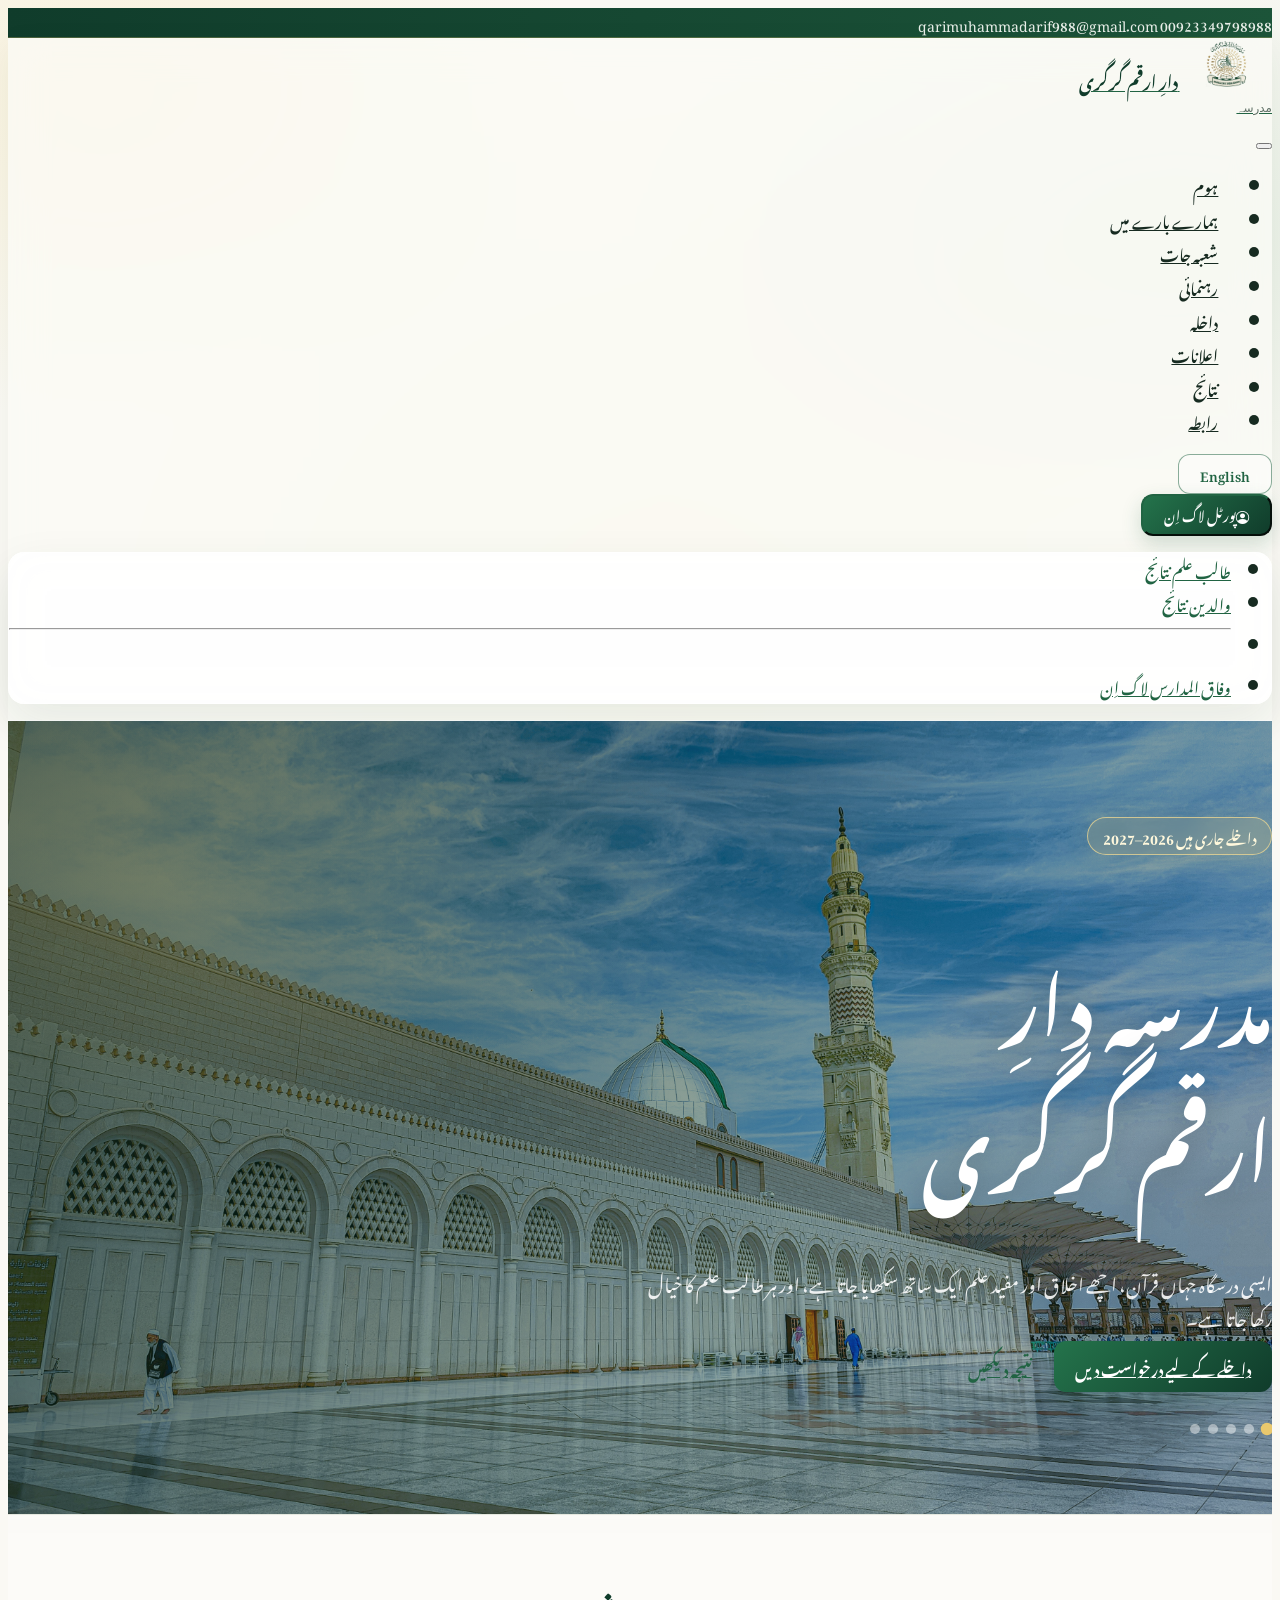
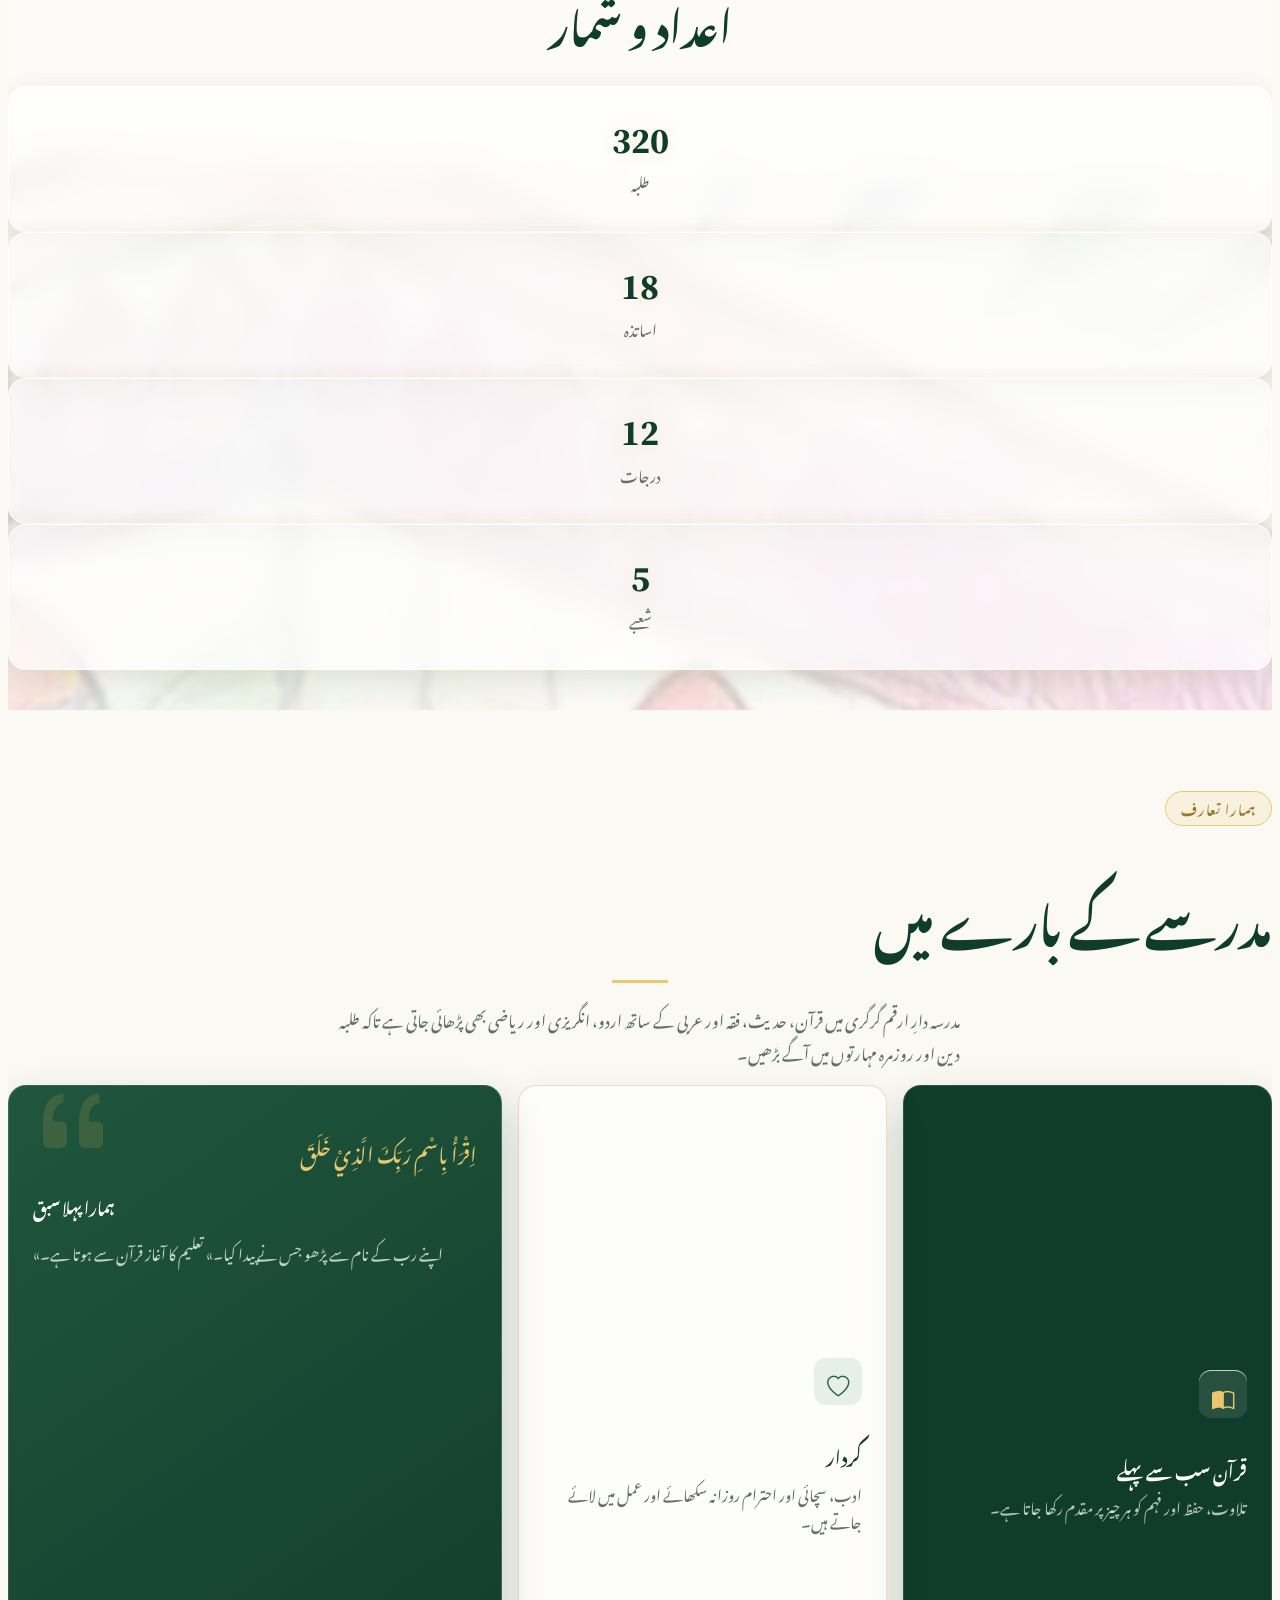
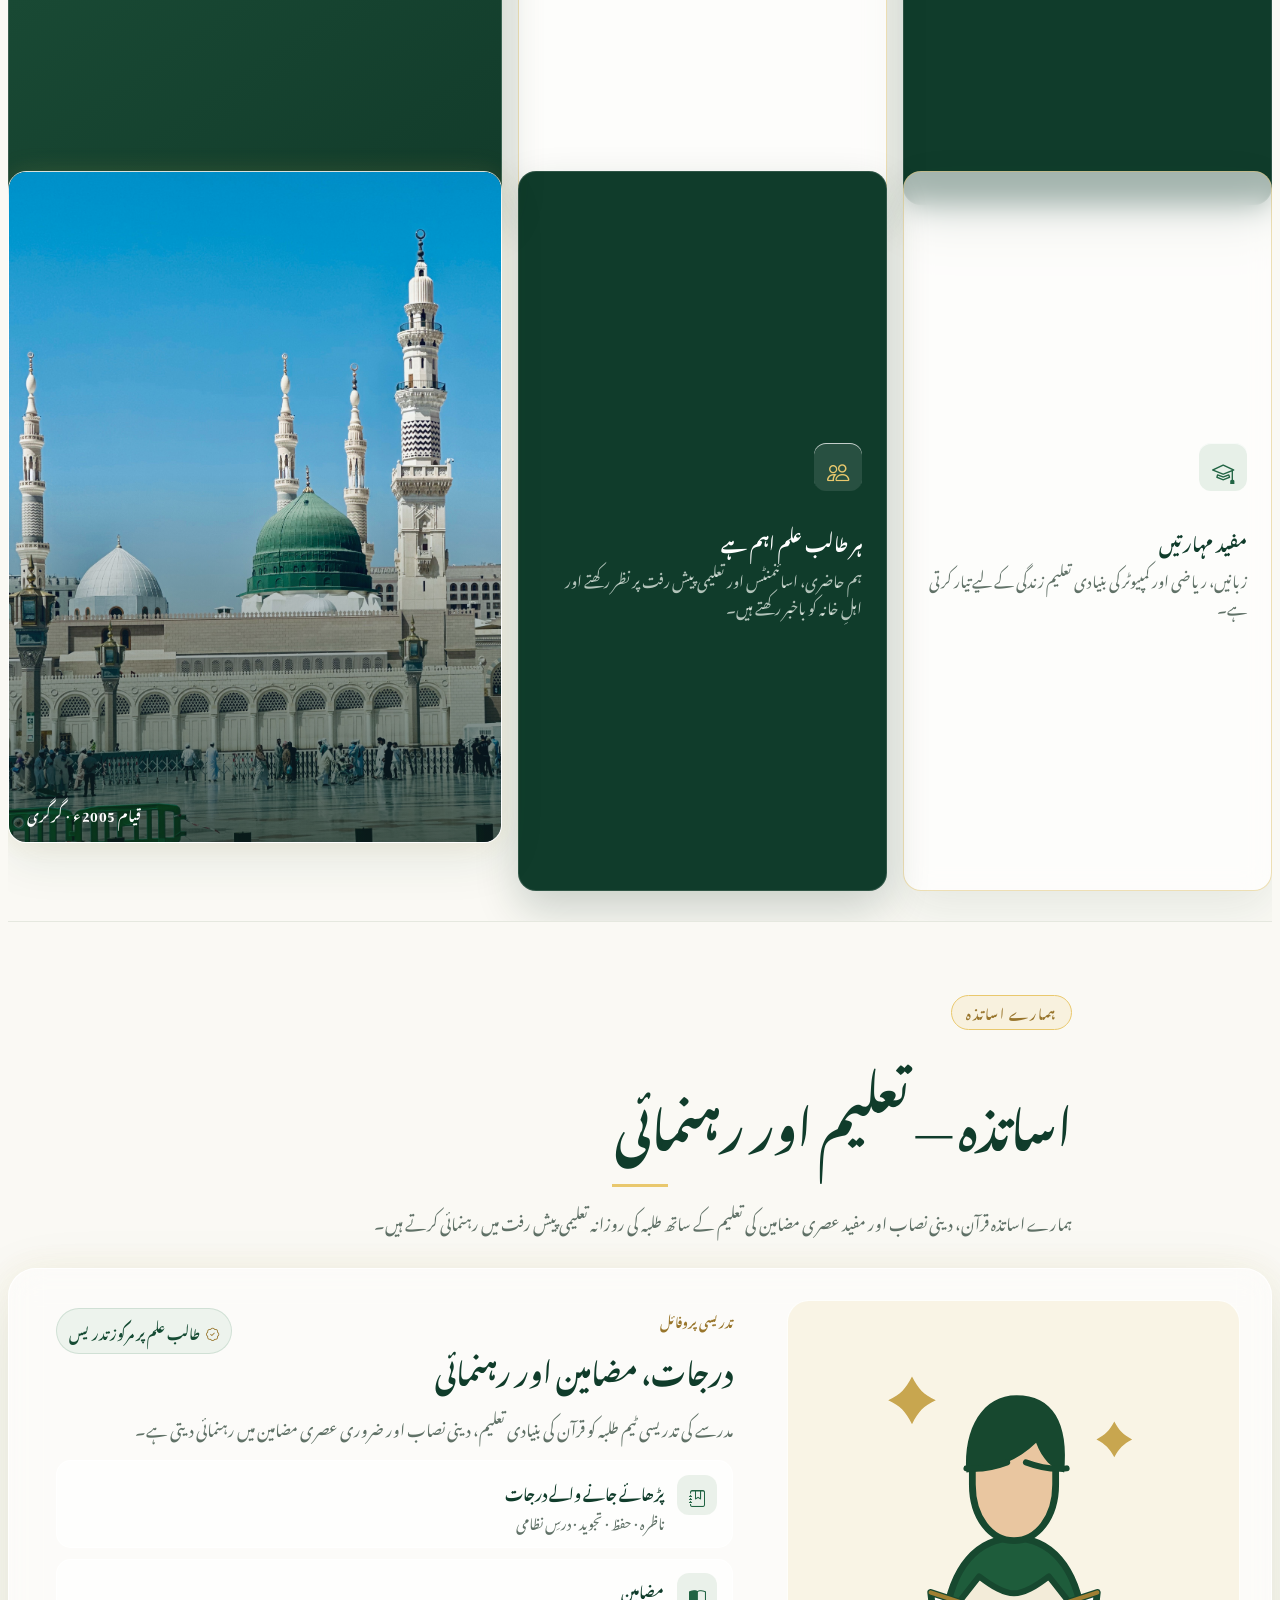
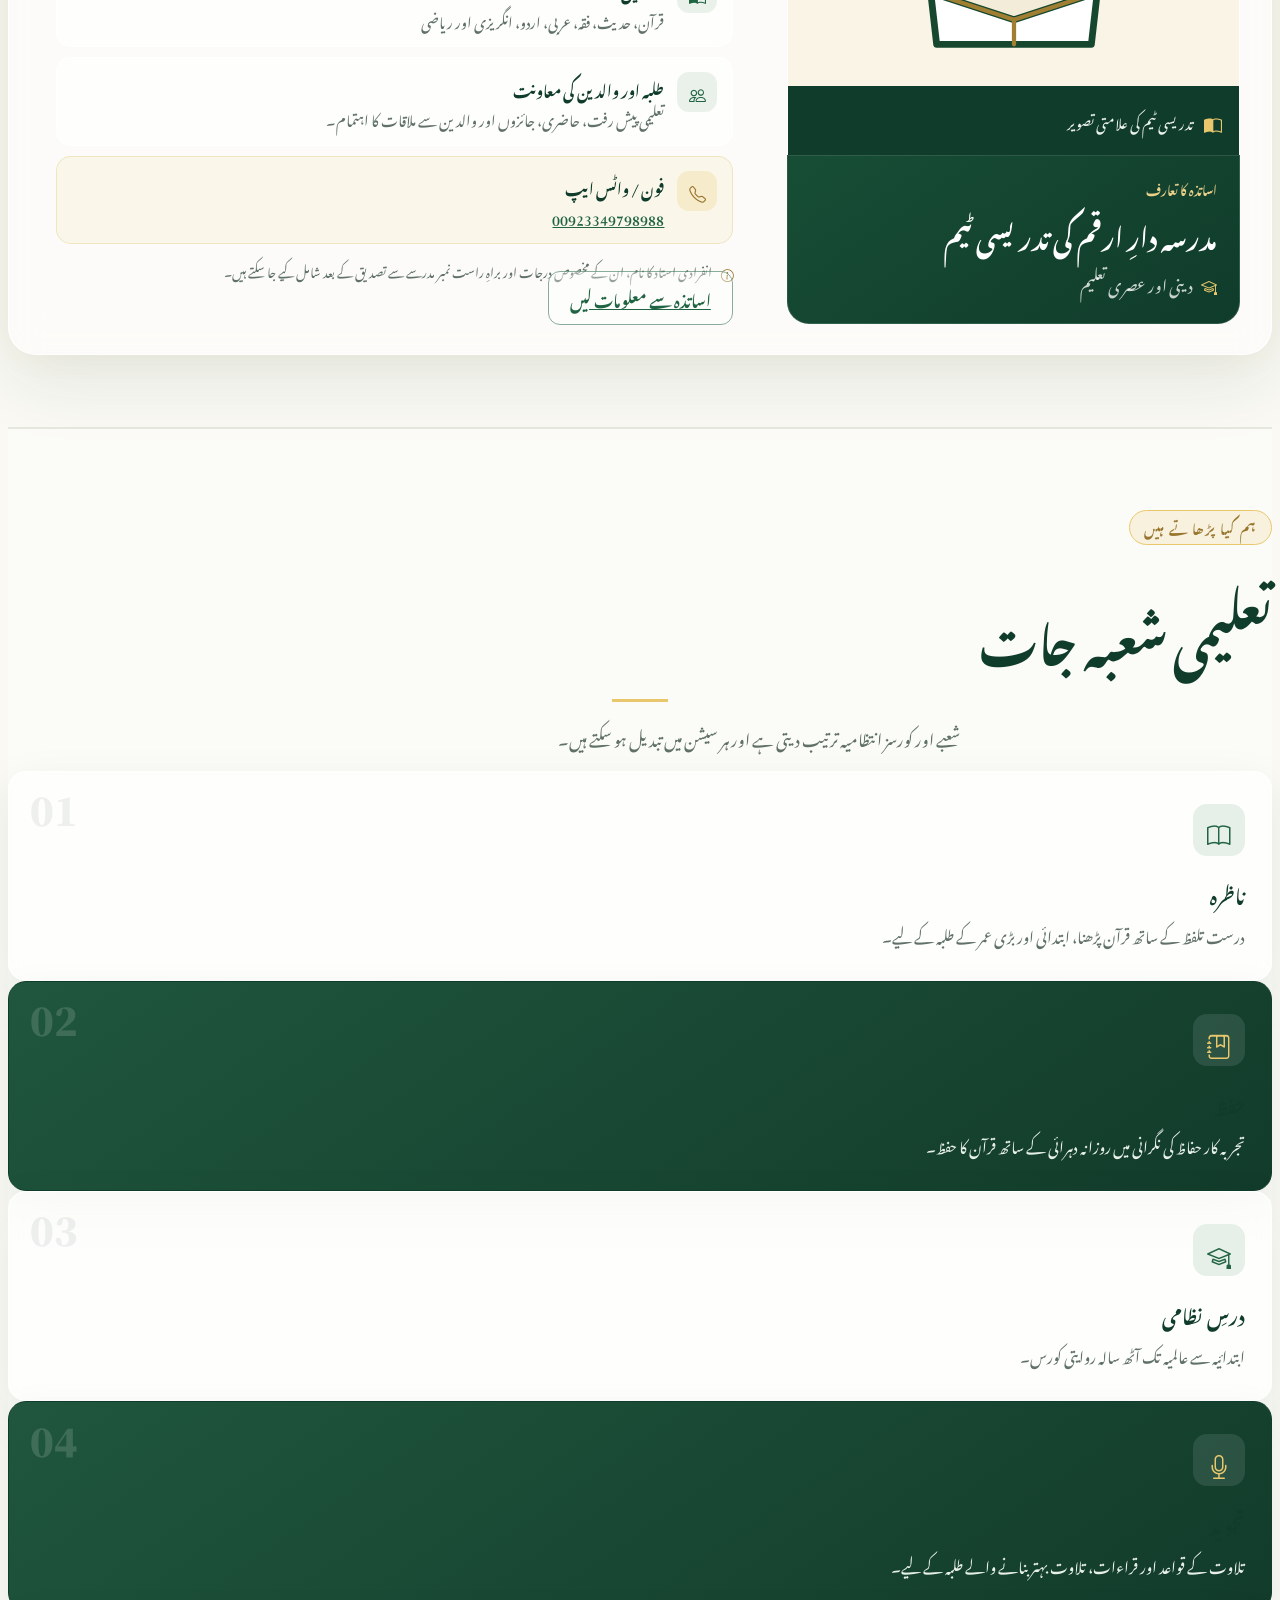
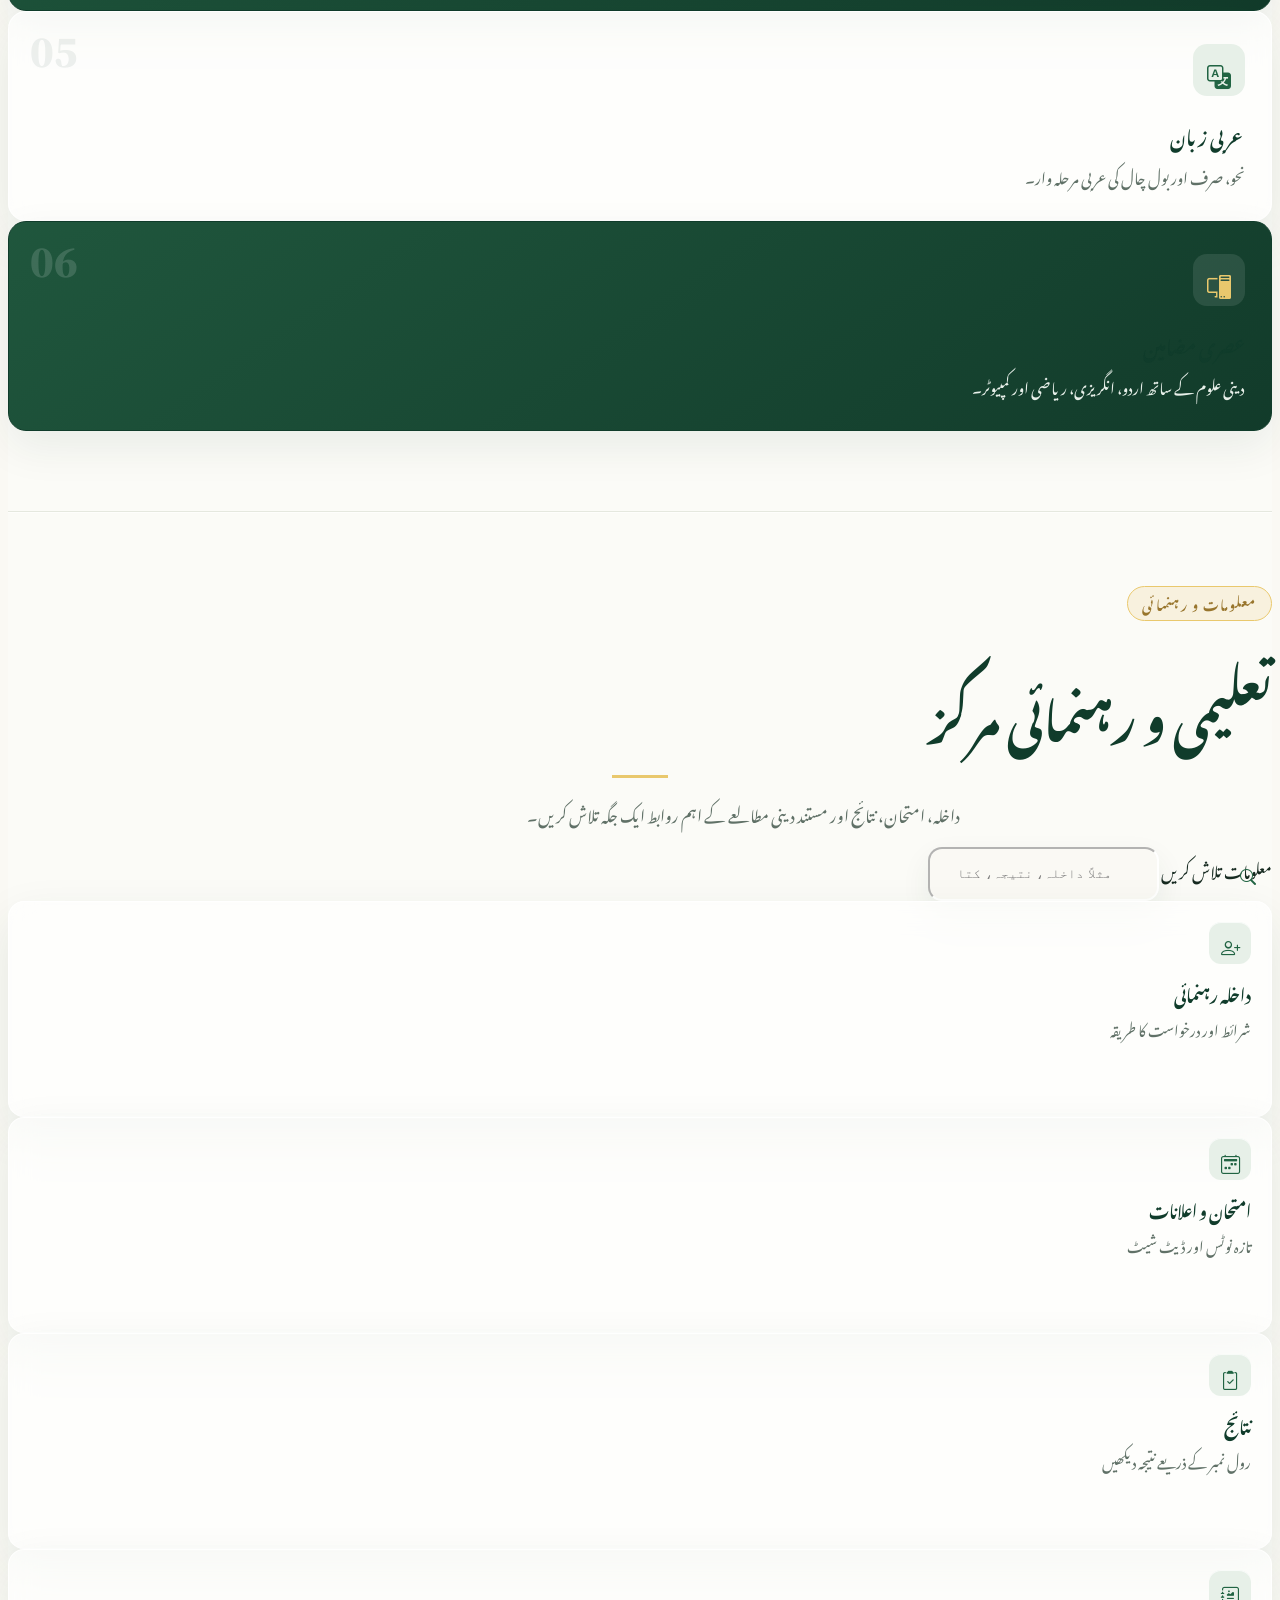
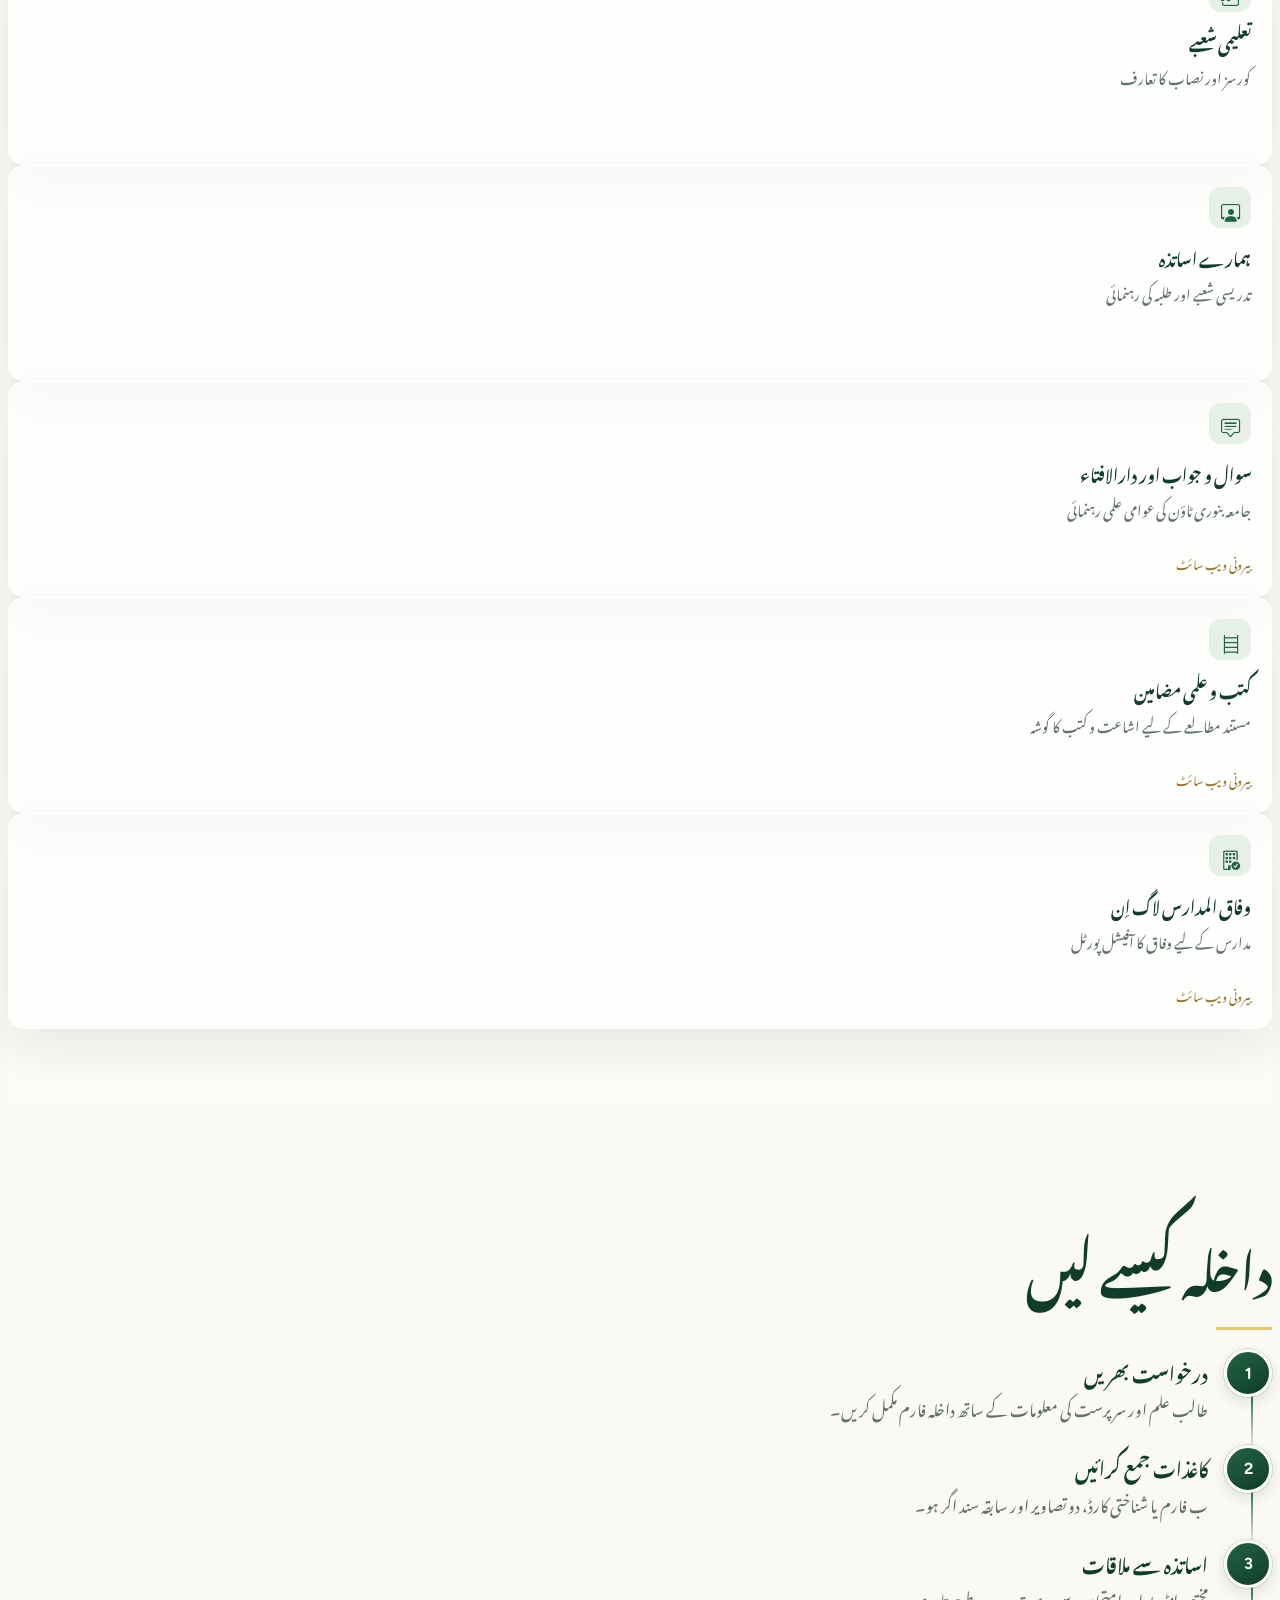
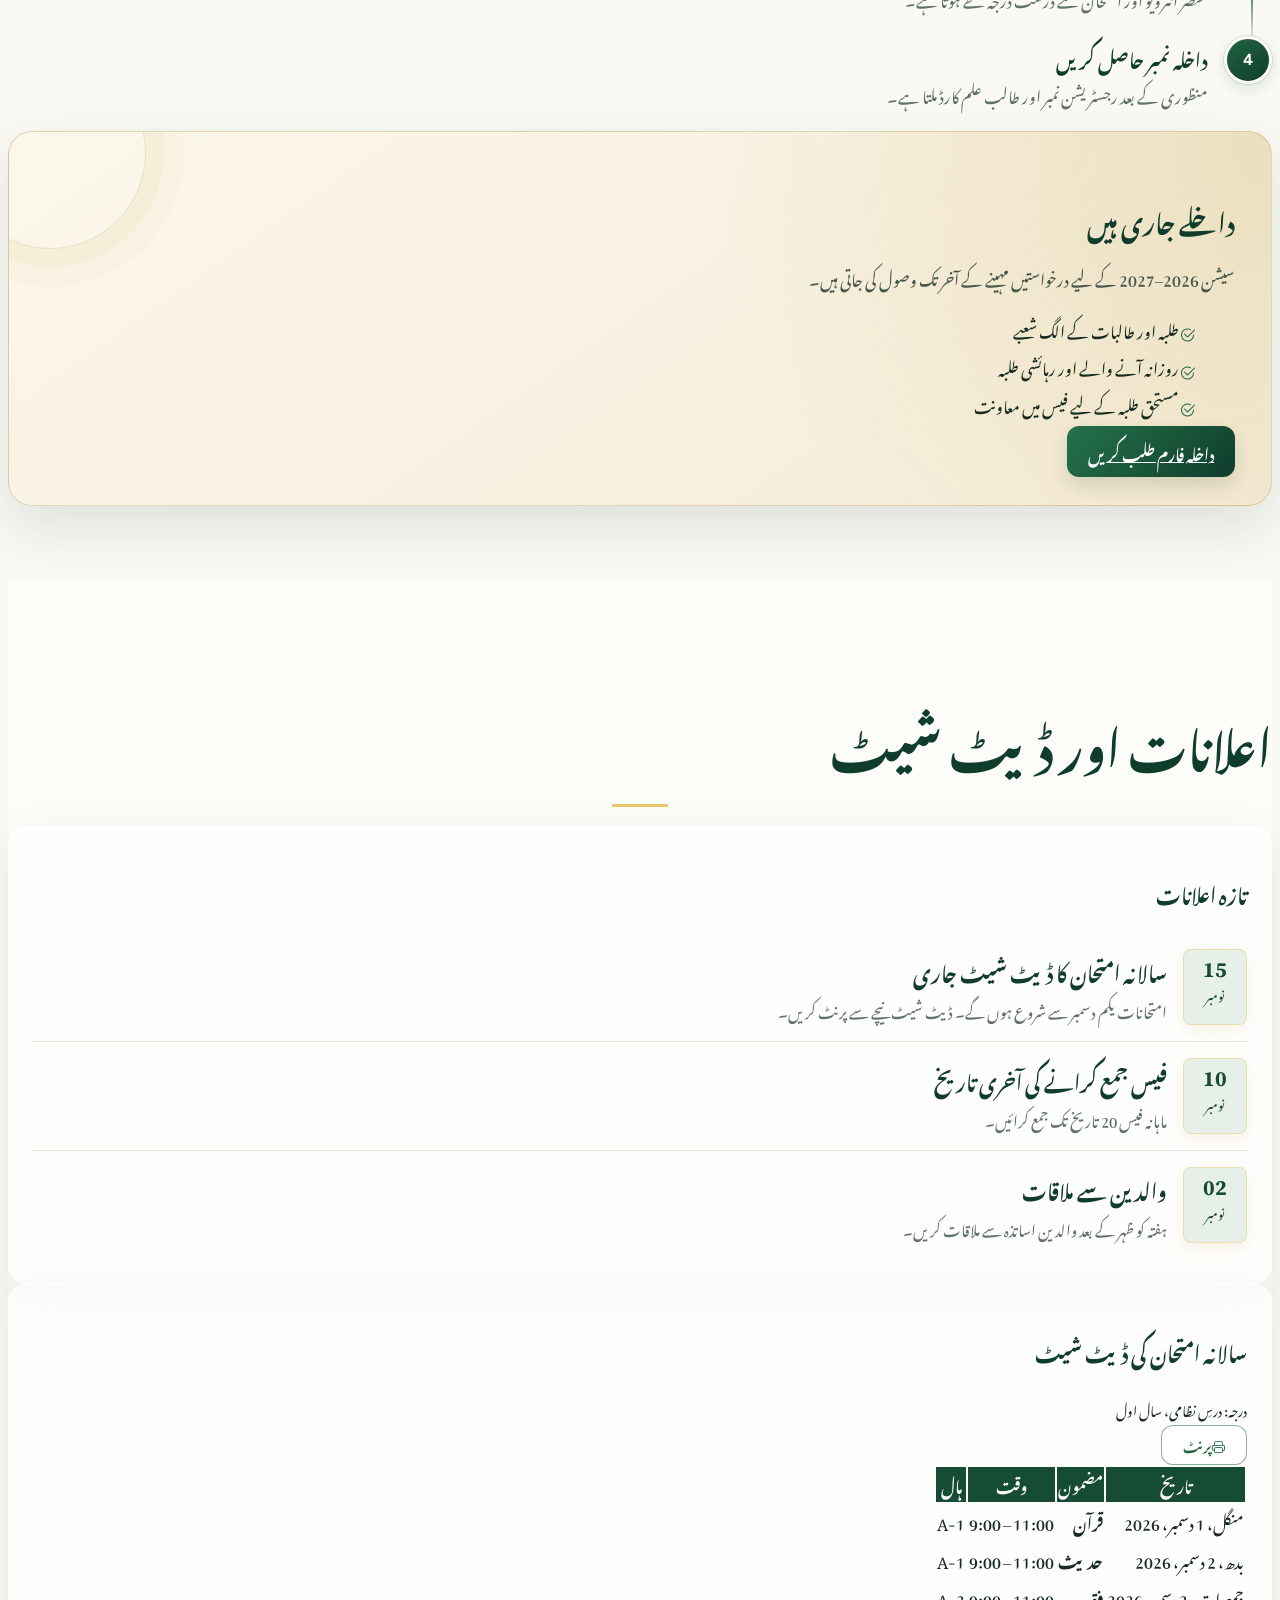
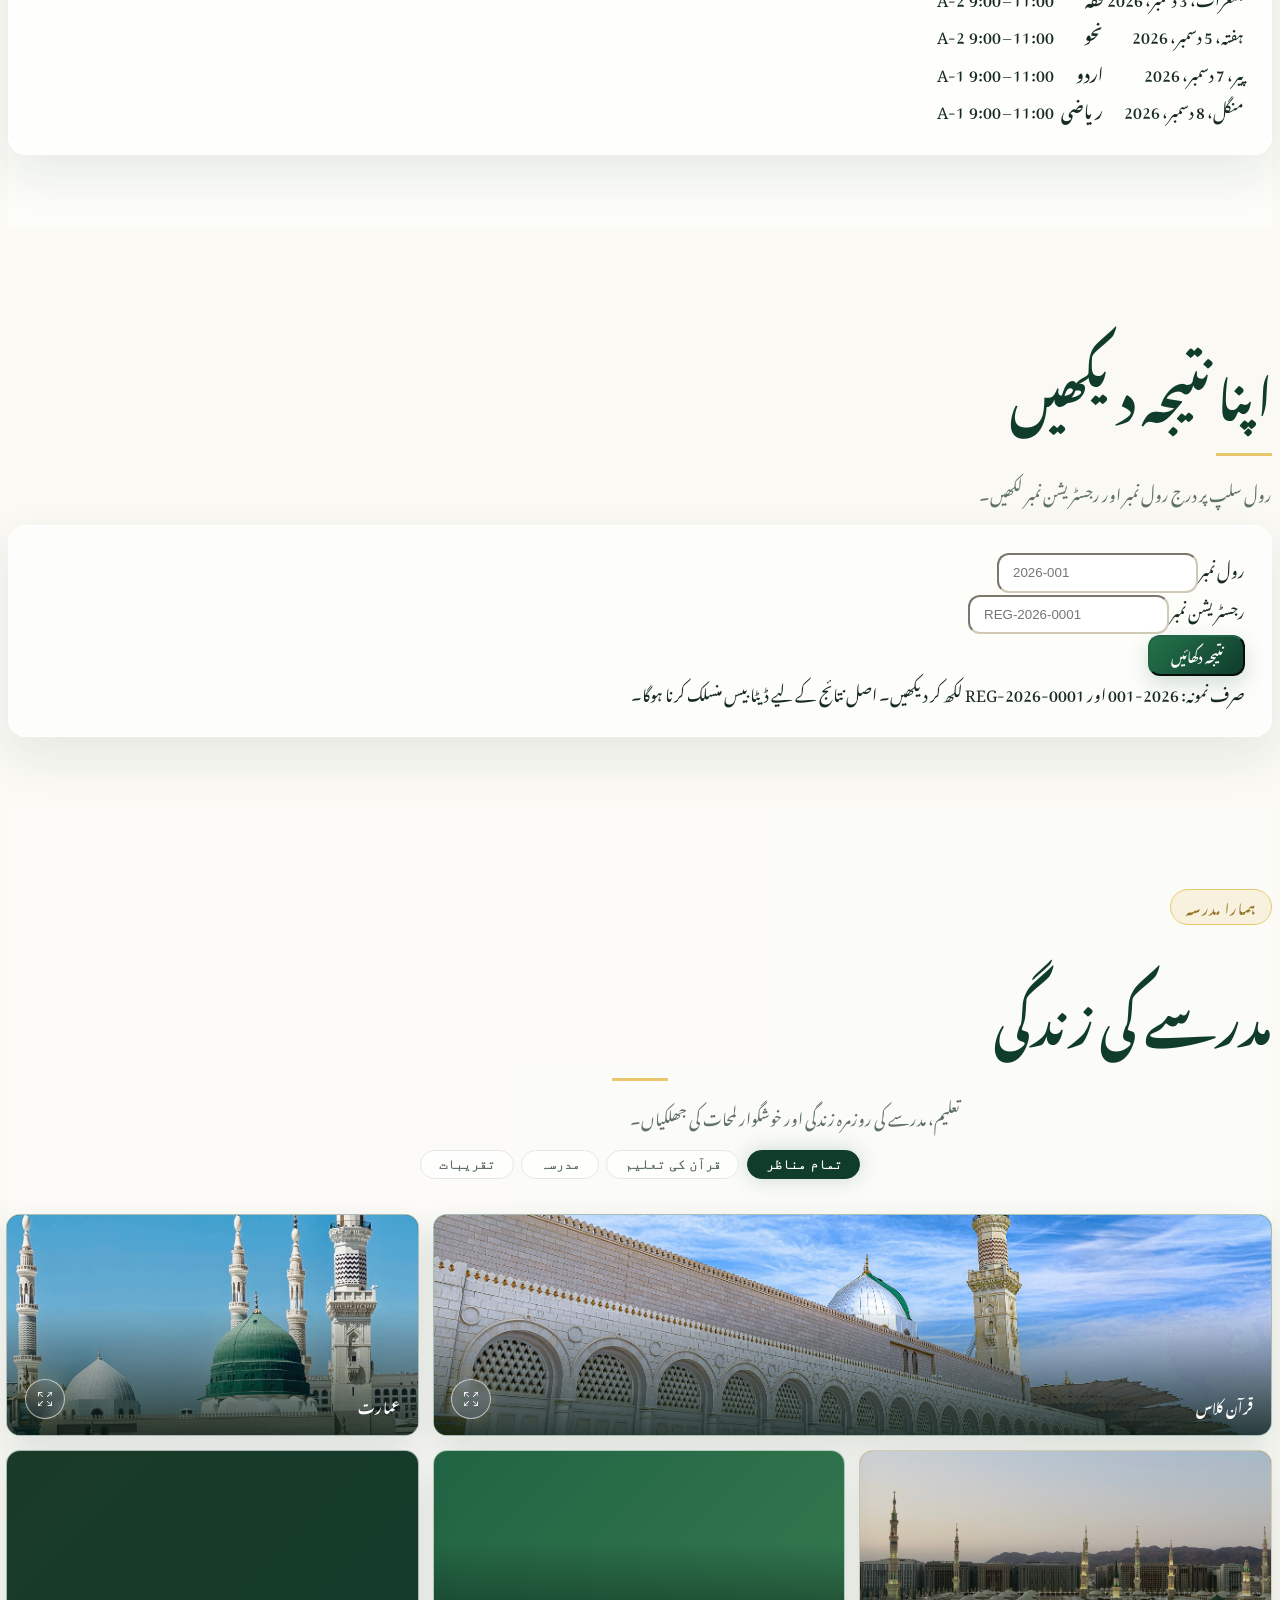
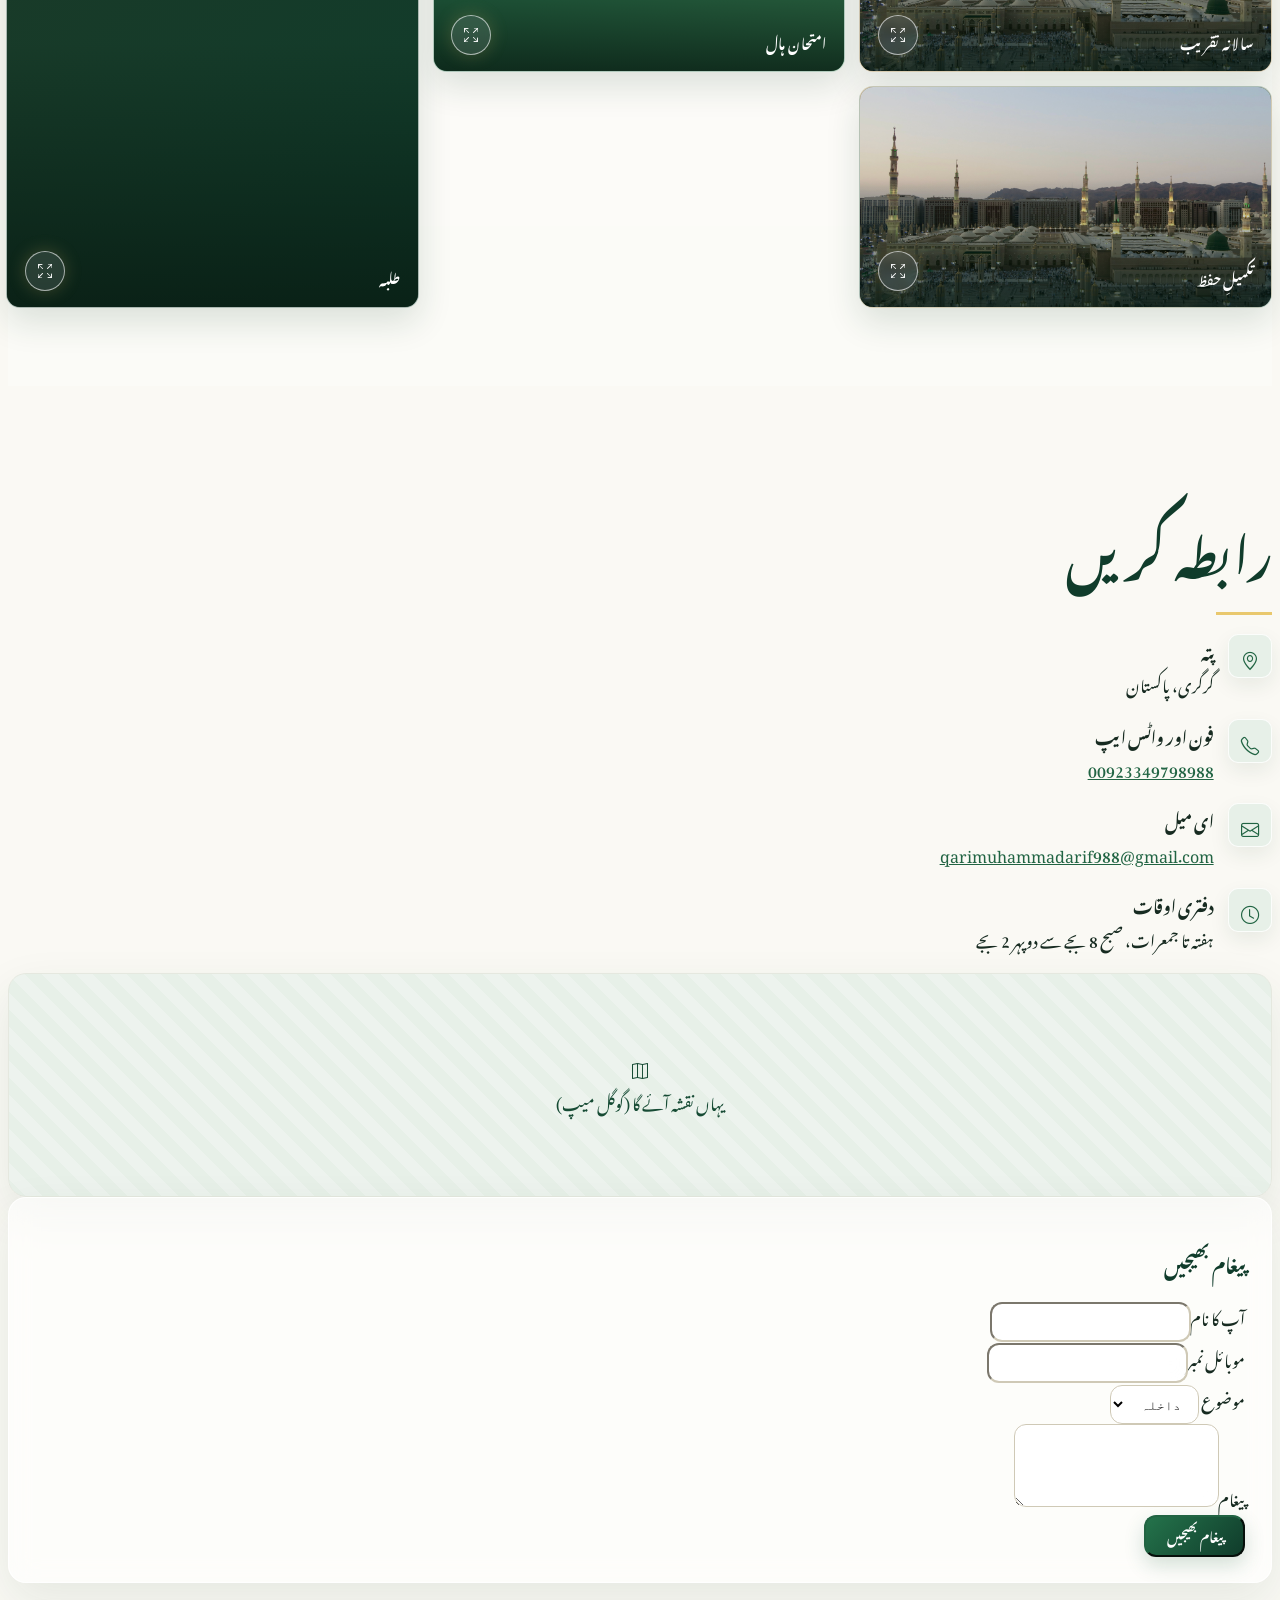
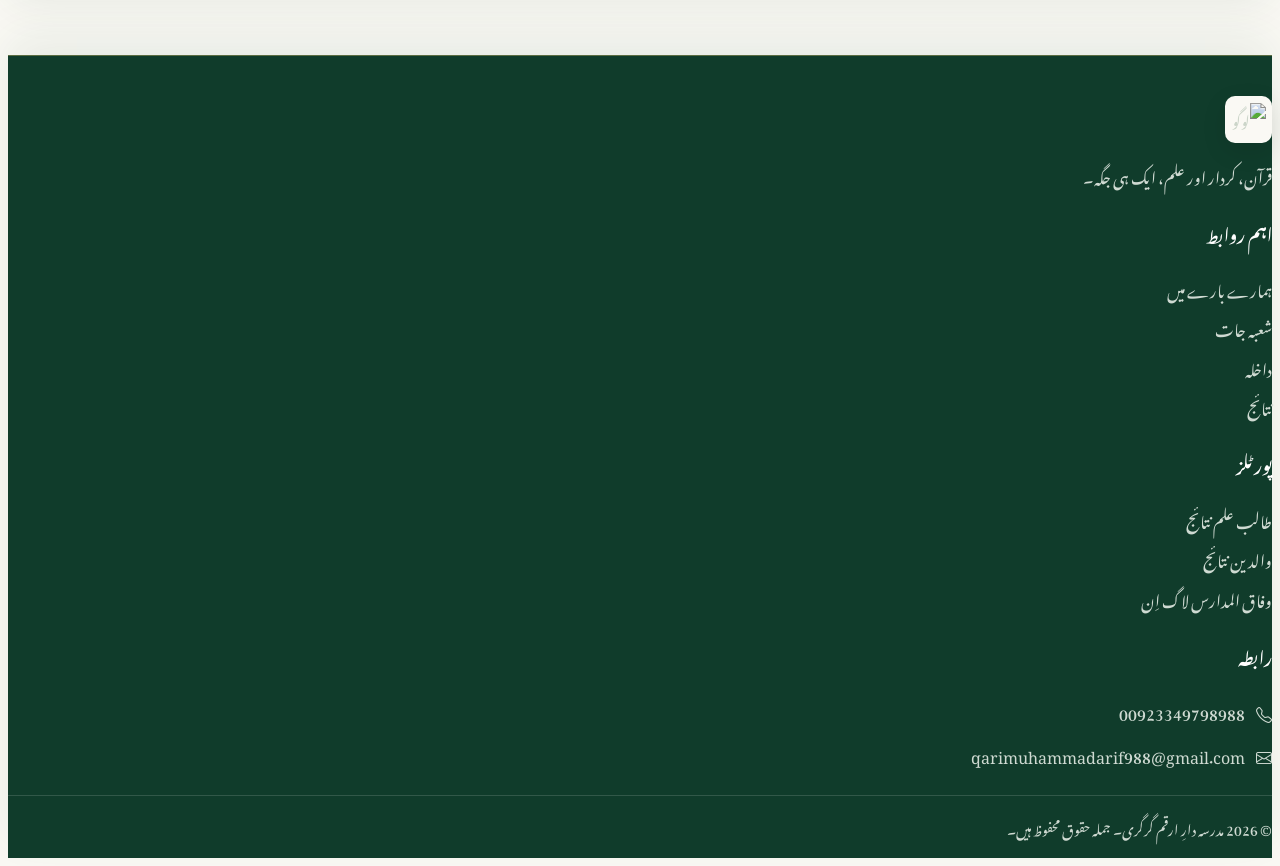
==== commit fdd7ec46: "Task:contact and email is added" ====
--- a/index.html
+++ b/index.html
@@ -27,8 +27,8 @@
 <!-- Top bar -->
 <div class="topbar d-none d-md-block">
   <div class="container d-flex justify-content-between py-1">
-    <span data-i18n="con.phonePending">رابطہ نمبر شامل ہونا باقی ہے</span>
-    <span data-i18n="con.emailPending">ای میل شامل ہونا باقی ہے</span>
+    <a href="tel:+923349798988" dir="ltr" data-i18n="con.phoneValue">00923349798988</a>
+    <a href="mailto:qarimuhammadarif988@gmail.com" dir="ltr" data-i18n="con.emailValue">qarimuhammadarif988@gmail.com</a>
   </div>
 </div>
 
@@ -235,7 +235,7 @@
           <div class="teacher-fact"><span class="teacher-fact__icon"><i class="bi bi-journal-bookmark" aria-hidden="true"></i></span><div><h4 data-i18n="teacher.classesLabel">Classes taught</h4><p data-i18n="teacher.classes">Nazra · Hifz · Tajweed · Dars-e-Nizami</p></div></div>
           <div class="teacher-fact"><span class="teacher-fact__icon"><i class="bi bi-book-half" aria-hidden="true"></i></span><div><h4 data-i18n="teacher.subjectsLabel">Subjects</h4><p data-i18n="teacher.subjects">Quran, Hadith, Fiqh, Arabic, Urdu, English &amp; Mathematics</p></div></div>
           <div class="teacher-fact"><span class="teacher-fact__icon"><i class="bi bi-people" aria-hidden="true"></i></span><div><h4 data-i18n="teacher.supportLabel">Student &amp; parent support</h4><p data-i18n="teacher.support">Progress follow-up, attendance, assessments and parent meetings.</p></div></div>
-          <div class="teacher-fact teacher-fact--contact"><span class="teacher-fact__icon"><i class="bi bi-telephone" aria-hidden="true"></i></span><div><h4 data-i18n="teacher.phoneLabel">Phone / WhatsApp</h4><p data-i18n="teacher.phonePending">School contact number will be added</p></div></div>
+          <div class="teacher-fact teacher-fact--contact"><span class="teacher-fact__icon"><i class="bi bi-telephone" aria-hidden="true"></i></span><div><h4 data-i18n="teacher.phoneLabel">Phone / WhatsApp</h4><p><a href="tel:+923349798988" dir="ltr" data-i18n="teacher.phoneValue">00923349798988</a></p></div></div>
         </div>
         <p class="teacher-profile__note"><i class="bi bi-info-circle" aria-hidden="true"></i><span data-i18n="teacher.profileNote">Individual teacher names, assigned classes and direct numbers can be added once confirmed by the madrasa.</span></p>
         <a href="#contact" class="btn btn-outline-green teacher-cta" data-i18n="teacher.cta">Ask about the teaching team</a>
@@ -552,8 +552,8 @@
         <h2 class="section-title" data-i18n="con.title">Contact us</h2>
         <hr class="rule">
         <div class="contact-line"><div class="ico"><i class="bi bi-geo-alt"></i></div><div><strong data-i18n="con.addrT">Address</strong><br><span data-i18n="con.addr">Gurguri, Pakistan</span></div></div>
-        <div class="contact-line"><div class="ico"><i class="bi bi-telephone"></i></div><div><strong data-i18n="con.phoneT">Phone and WhatsApp</strong><br><span data-i18n="con.phonePending">رابطہ نمبر شامل ہونا باقی ہے</span></div></div>
-        <div class="contact-line"><div class="ico"><i class="bi bi-envelope"></i></div><div><strong data-i18n="con.emailT">ای میل</strong><br><span data-i18n="con.emailPending">ای میل شامل ہونا باقی ہے</span></div></div>
+        <div class="contact-line"><div class="ico"><i class="bi bi-telephone"></i></div><div><strong data-i18n="con.phoneT">Phone and WhatsApp</strong><br><a href="tel:+923349798988" dir="ltr" data-i18n="con.phoneValue">00923349798988</a></div></div>
+        <div class="contact-line"><div class="ico"><i class="bi bi-envelope"></i></div><div><strong data-i18n="con.emailT">ای میل</strong><br><a href="mailto:qarimuhammadarif988@gmail.com" dir="ltr" data-i18n="con.emailValue">qarimuhammadarif988@gmail.com</a></div></div>
         <div class="contact-line"><div class="ico"><i class="bi bi-clock"></i></div><div><strong data-i18n="con.hoursT">Office hours</strong><br><span data-i18n="con.hours">Saturday to Thursday, 8:00 am to 2:00 pm</span></div></div>
         <div class="map-box mt-4"><div><i class="bi bi-map fs-2"></i><div data-i18n="con.map">Map goes here (Google Maps embed)</div></div></div>
       </div>
@@ -582,12 +582,12 @@
 <!-- Footer -->
 <footer>
   <div class="container">
-    <div class="row g-4">
-      <div class="col-md-5">
+    <div class="row g-4 footer-grid">
+      <div class="col-12 col-sm-6 col-lg-3">
         <span class="logo-chip mb-3"><img src="images/logo.png" alt="لوگو"></span>
         <p class="mt-2" data-i18n="foot.about">Quran, character and knowledge, in one place.</p>
       </div>
-      <div class="col-6 col-md-3">
+      <div class="col-6 col-lg-3">
         <h4 data-i18n="foot.links">Quick links</h4>
         <ul>
           <li><a href="#about" data-i18n="nav.about">About</a></li>
@@ -596,7 +596,7 @@
           <li><a href="#results" data-i18n="nav.results">Results</a></li>
         </ul>
       </div>
-      <div class="col-6 col-md-4">
+      <div class="col-6 col-lg-3">
         <h4 data-i18n="foot.portals">Portals</h4>
         <ul>
           <li><a href="#results" data-i18n="login.student">طالب علم نتائج</a></li>
@@ -604,6 +604,13 @@
           <li><a href="https://www.wifaqulmadaris.org/Account/MadarisLogin" target="_blank" rel="noopener noreferrer" data-i18n="login.wifaq">وفاق المدارس لاگ اِن</a></li>
         </ul>
       </div>
+      <div class="col-12 col-sm-6 col-lg-3">
+        <h4 data-i18n="foot.contact">Contact</h4>
+        <ul class="footer-contact-list">
+          <li><a href="tel:+923349798988"><i class="bi bi-telephone" aria-hidden="true"></i><span dir="ltr" data-i18n="con.phoneValue">00923349798988</span></a></li>
+          <li><a href="mailto:qarimuhammadarif988@gmail.com"><i class="bi bi-envelope" aria-hidden="true"></i><span dir="ltr" data-i18n="con.emailValue">qarimuhammadarif988@gmail.com</span></a></li>
+        </ul>
+      </div>
     </div>
     <div class="copy text-center"><span data-i18n="foot.copy">© 2026 Madrasa Dar-e-Arqam Gurguri. All rights reserved.</span></div>
   </div>
--- a/css/style.css
+++ b/css/style.css
@@ -906,7 +906,7 @@
 }
 
 /* Footer */
-footer { background: var(--green-900); color: #cfdad2; padding: 3rem 0 1.2rem; }
+footer { background: var(--green-900); color: #cfdad2; padding: 2.5rem 0 1rem; }
 footer h4 { color: #fff; font-size: 1.05rem; font-family: var(--font-body); font-weight: 700; }
 html[lang="ur"] footer h4 { font-family: var(--font-urdu); }
 footer a { color: #cfdad2; text-decoration: none; }
@@ -915,7 +915,19 @@
 footer li { margin-bottom: .35rem; }
 footer .logo-chip { background: var(--ivory); border-radius: 10px; padding: .4rem; display: inline-block; }
 footer .logo-chip img { height: 64px; mix-blend-mode: multiply; }
-.copy { border-top: 1px solid rgba(255,255,255,.14); margin-top: 2rem; padding-top: 1rem; font-size: .875rem; }
+footer .footer-grid > div { min-width: 0; }
+footer .footer-contact-list { display: grid; gap: .55rem; }
+footer .footer-contact-list li { margin: 0; }
+footer .footer-contact-list a { display: flex; align-items: flex-start; gap: .6rem; min-width: 0; }
+footer .footer-contact-list i { flex: 0 0 1.1rem; }
+footer .footer-contact-list span { overflow-wrap: anywhere; }
+.copy { border-top: 1px solid rgba(255,255,255,.14); margin-top: 1.5rem; padding-top: 1rem; font-size: .875rem; }
+
+@media (max-width: 575.98px) {
+  footer { padding-top: 2rem; }
+  footer .footer-grid { --bs-gutter-y: 1.5rem; }
+  footer .footer-contact-list a { gap: .45rem; }
+}
 
 /* Back to top */
 #toTop {
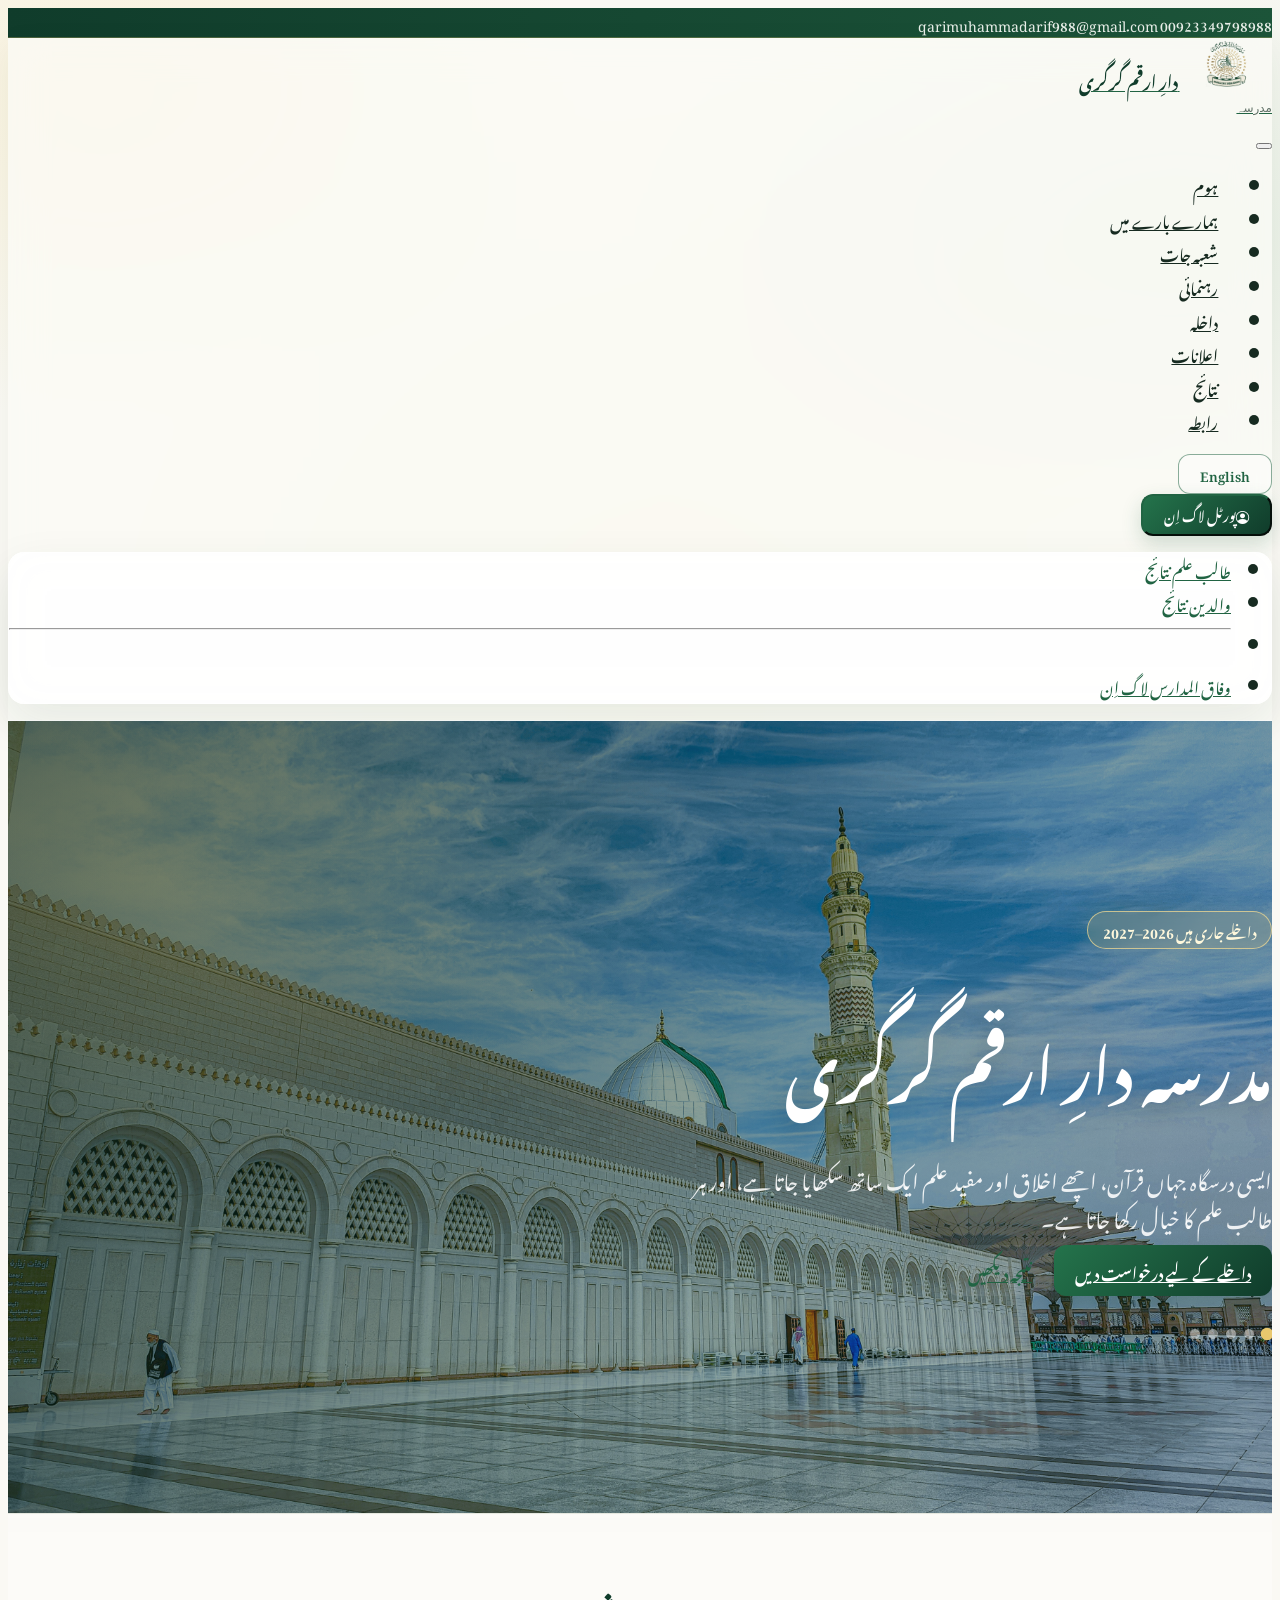
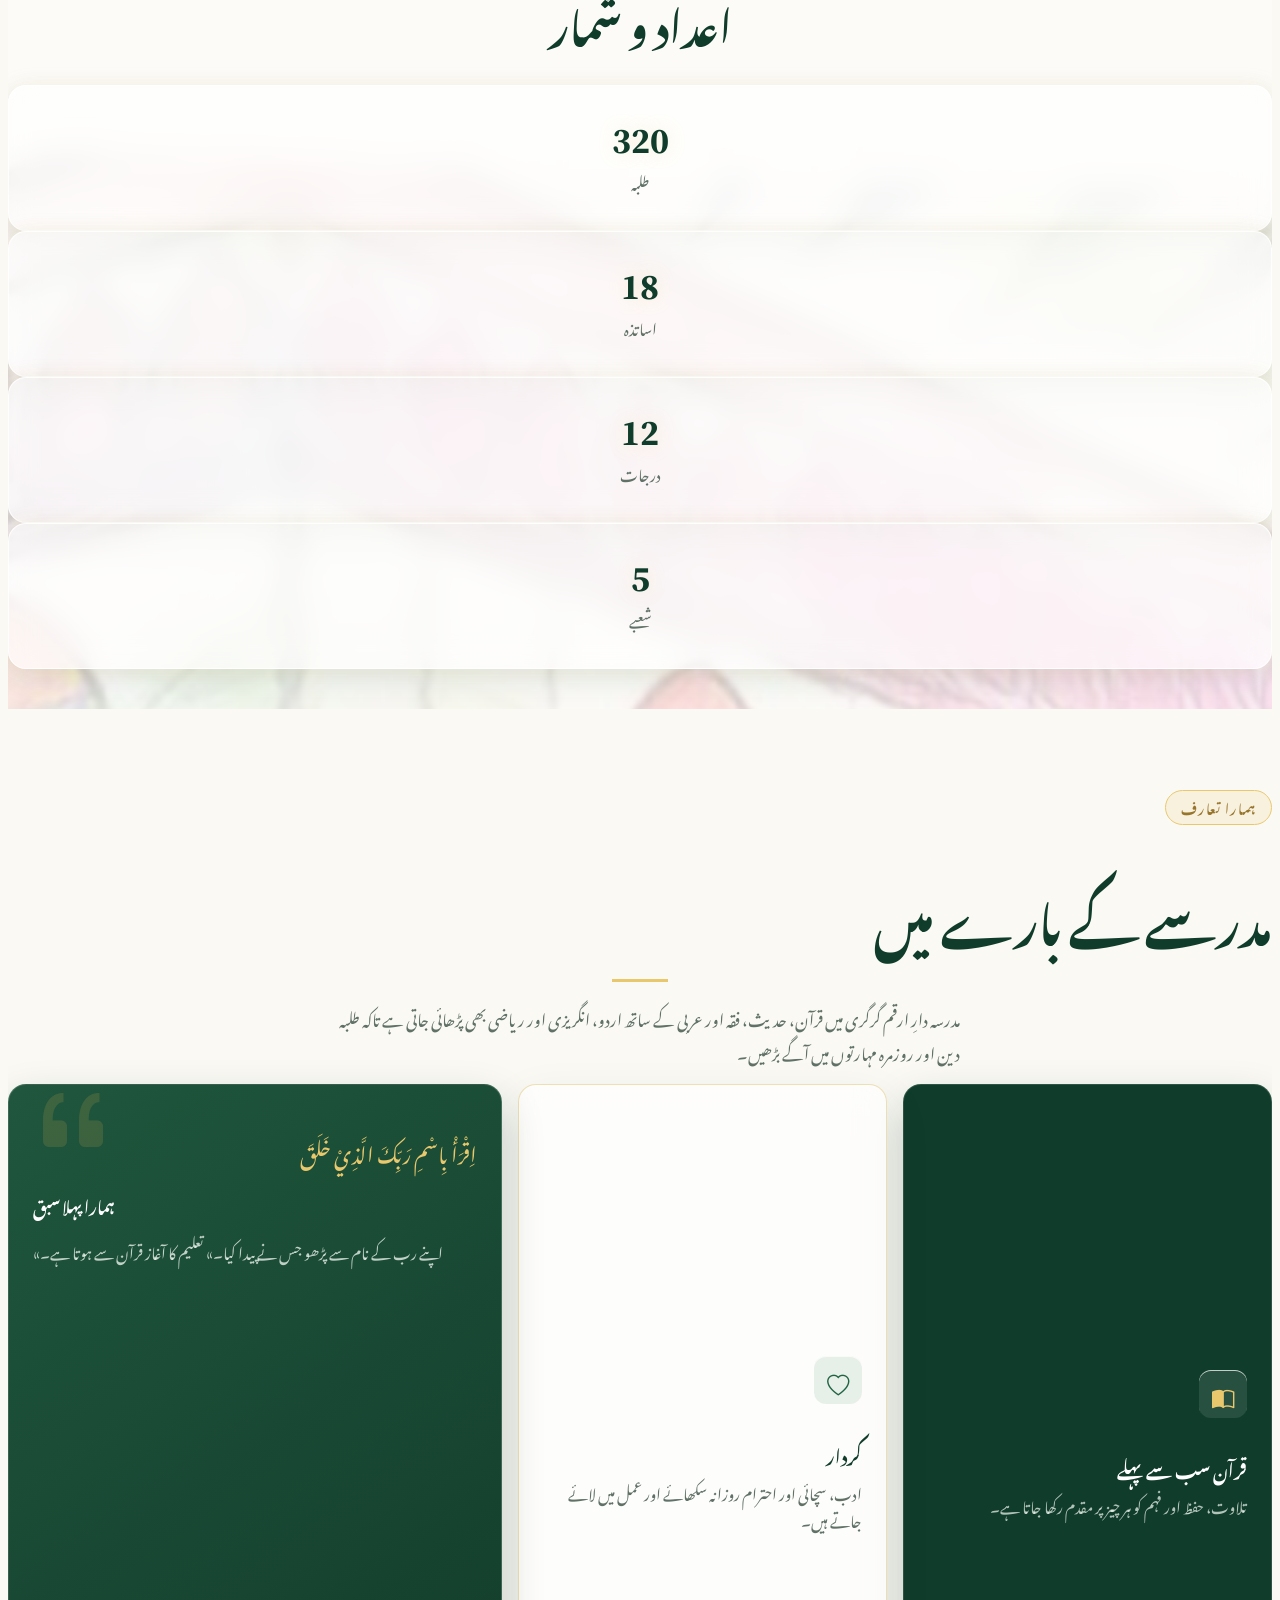
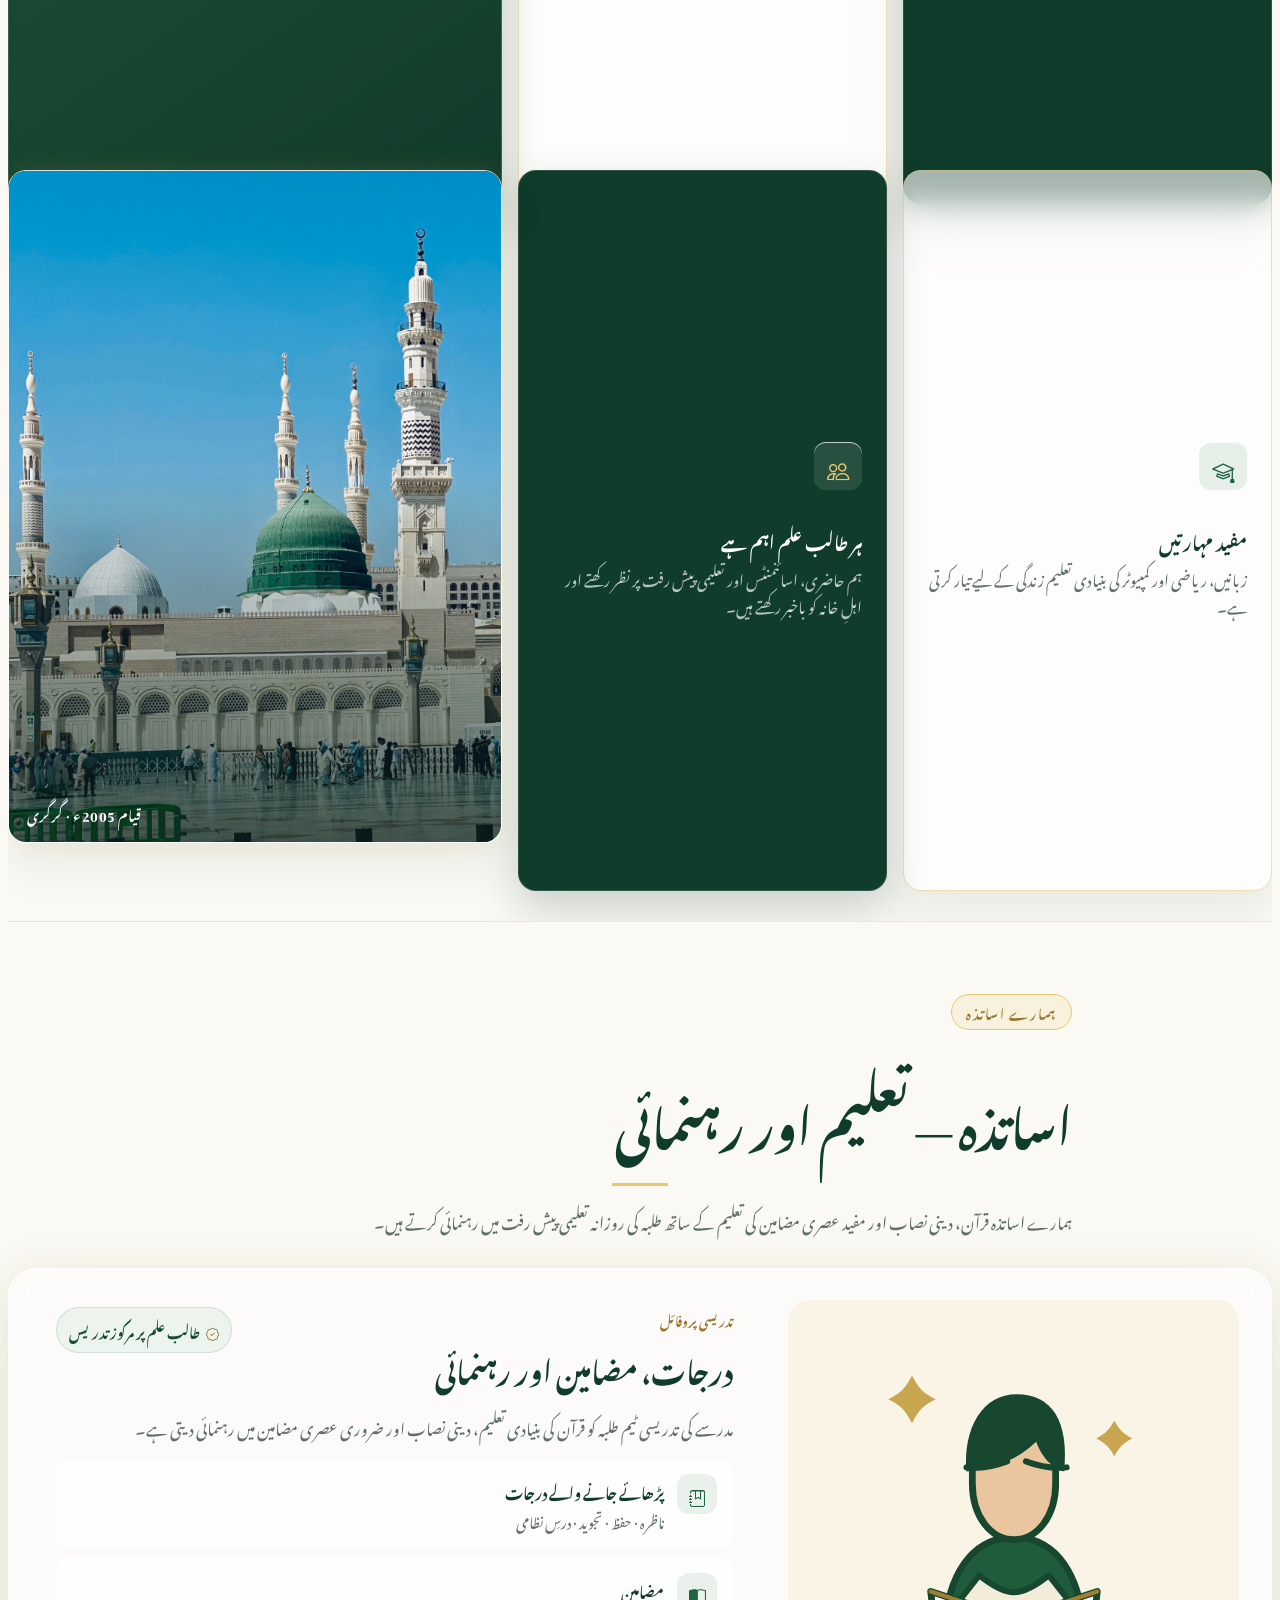
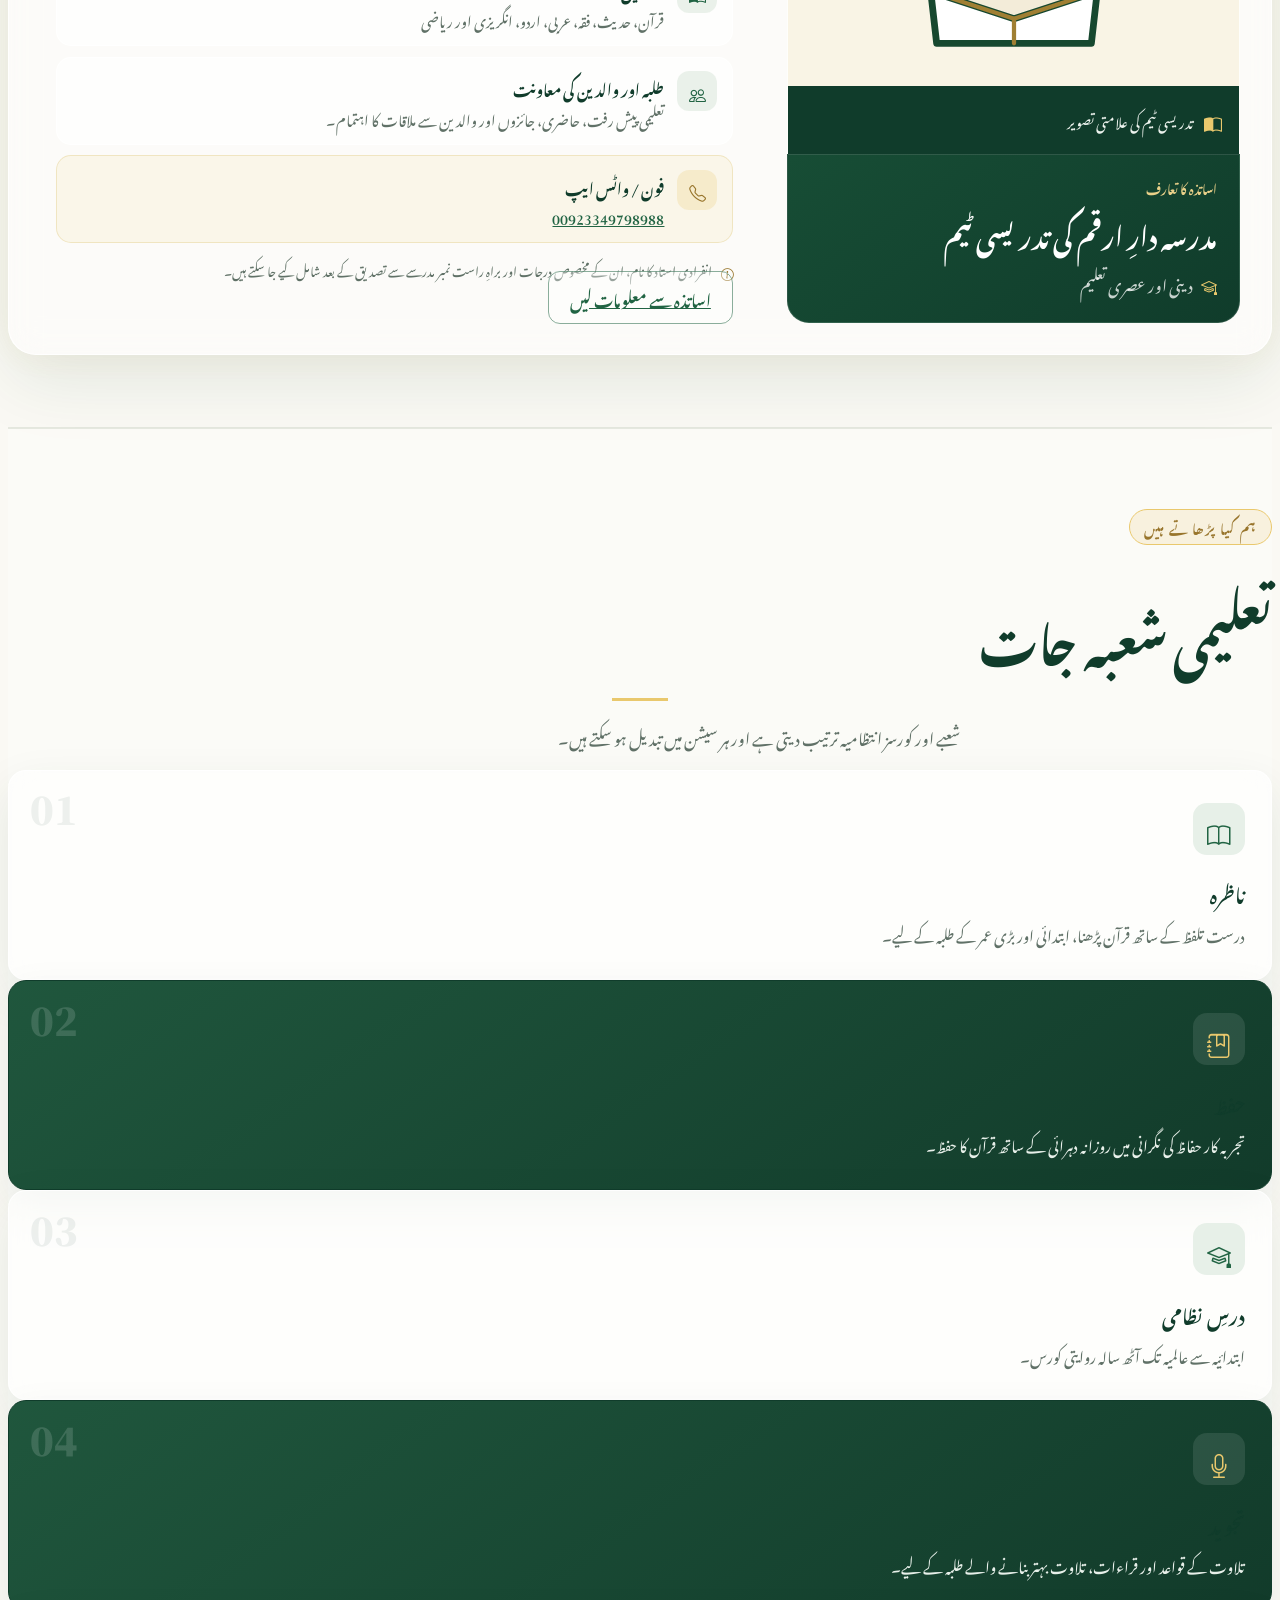
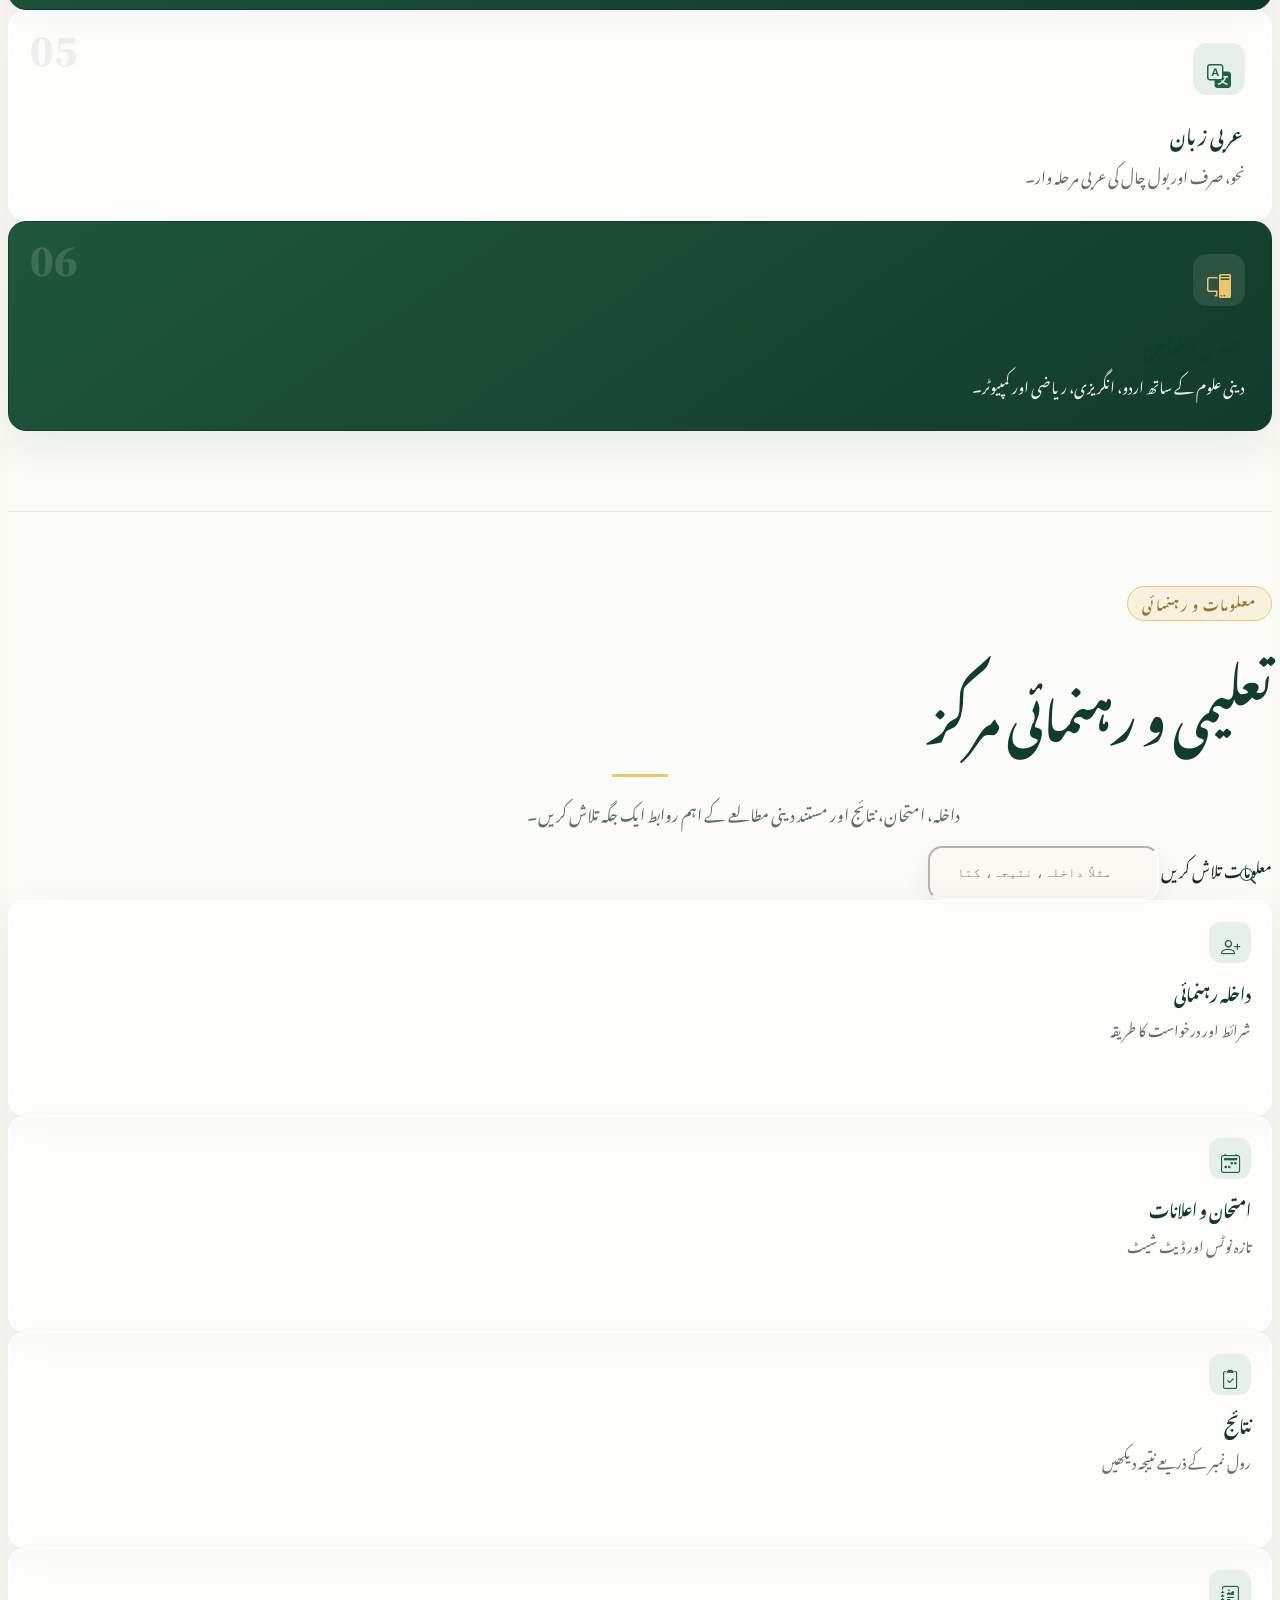
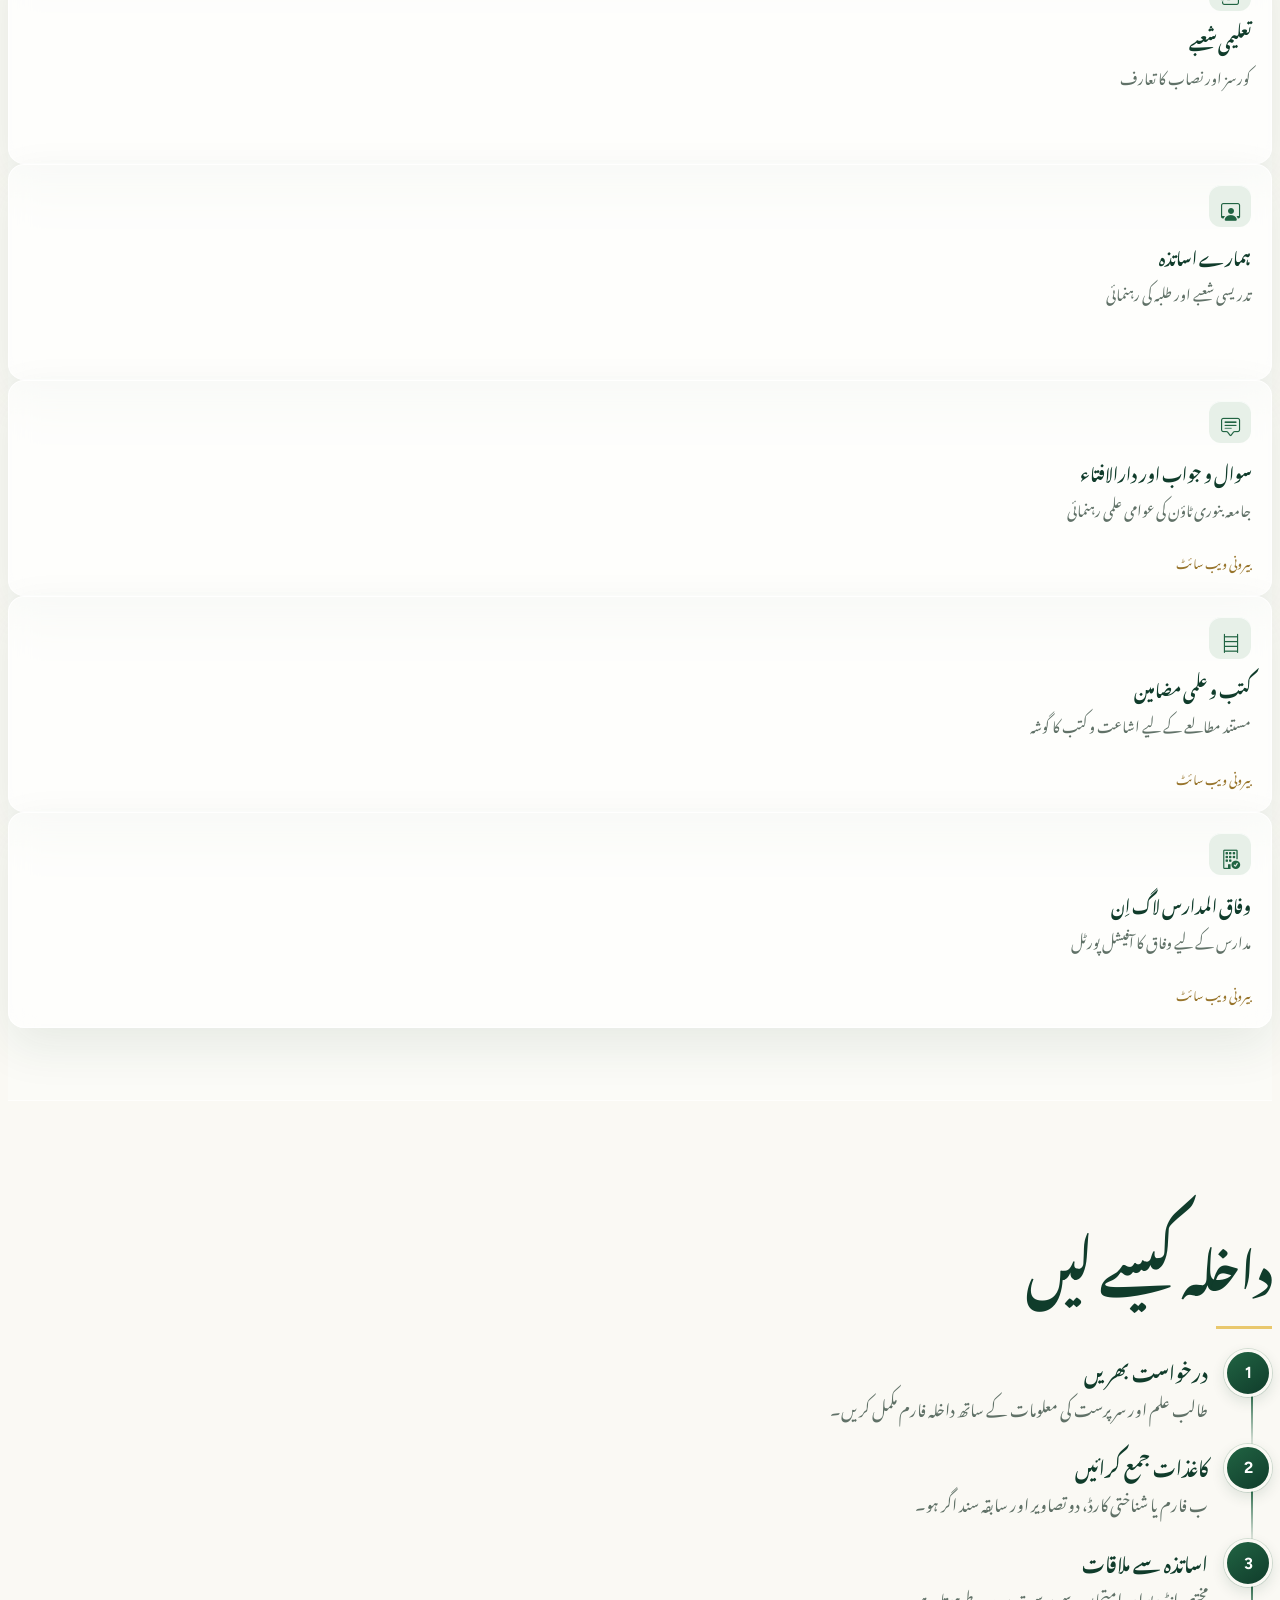
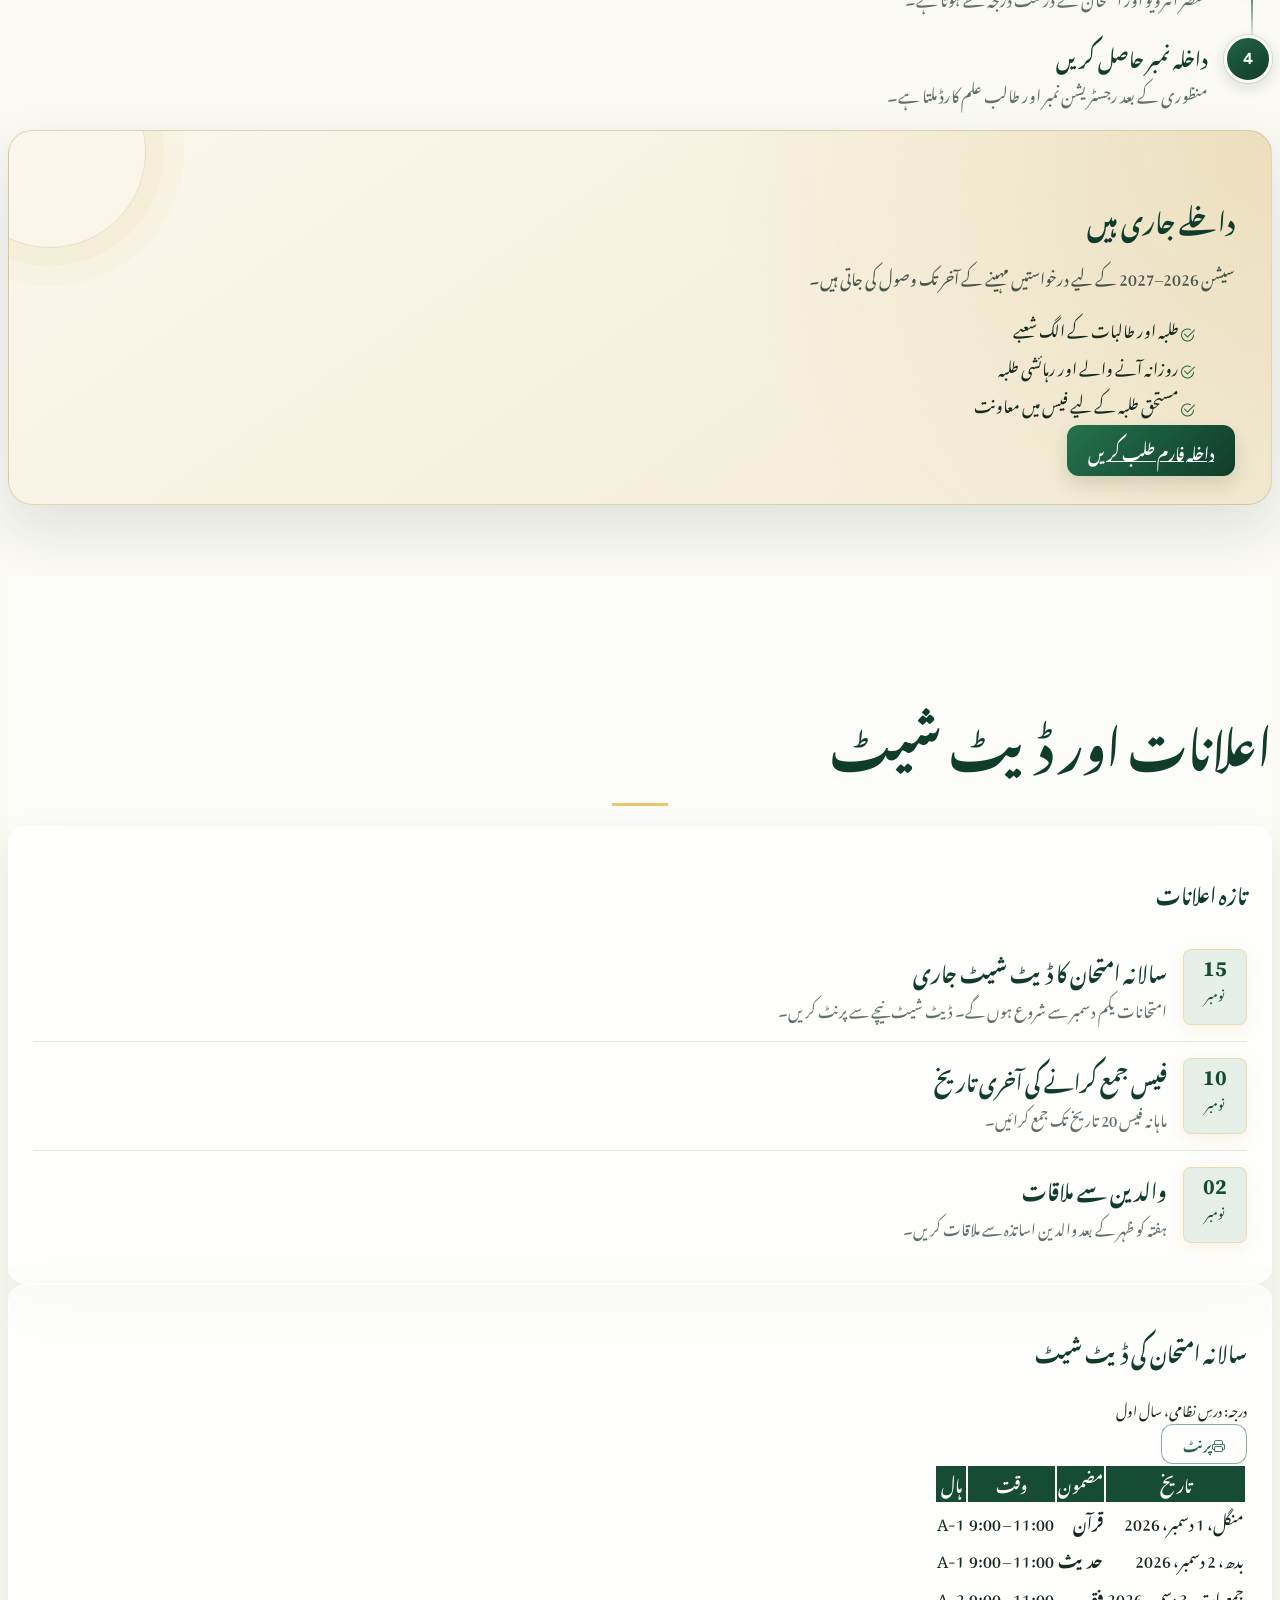
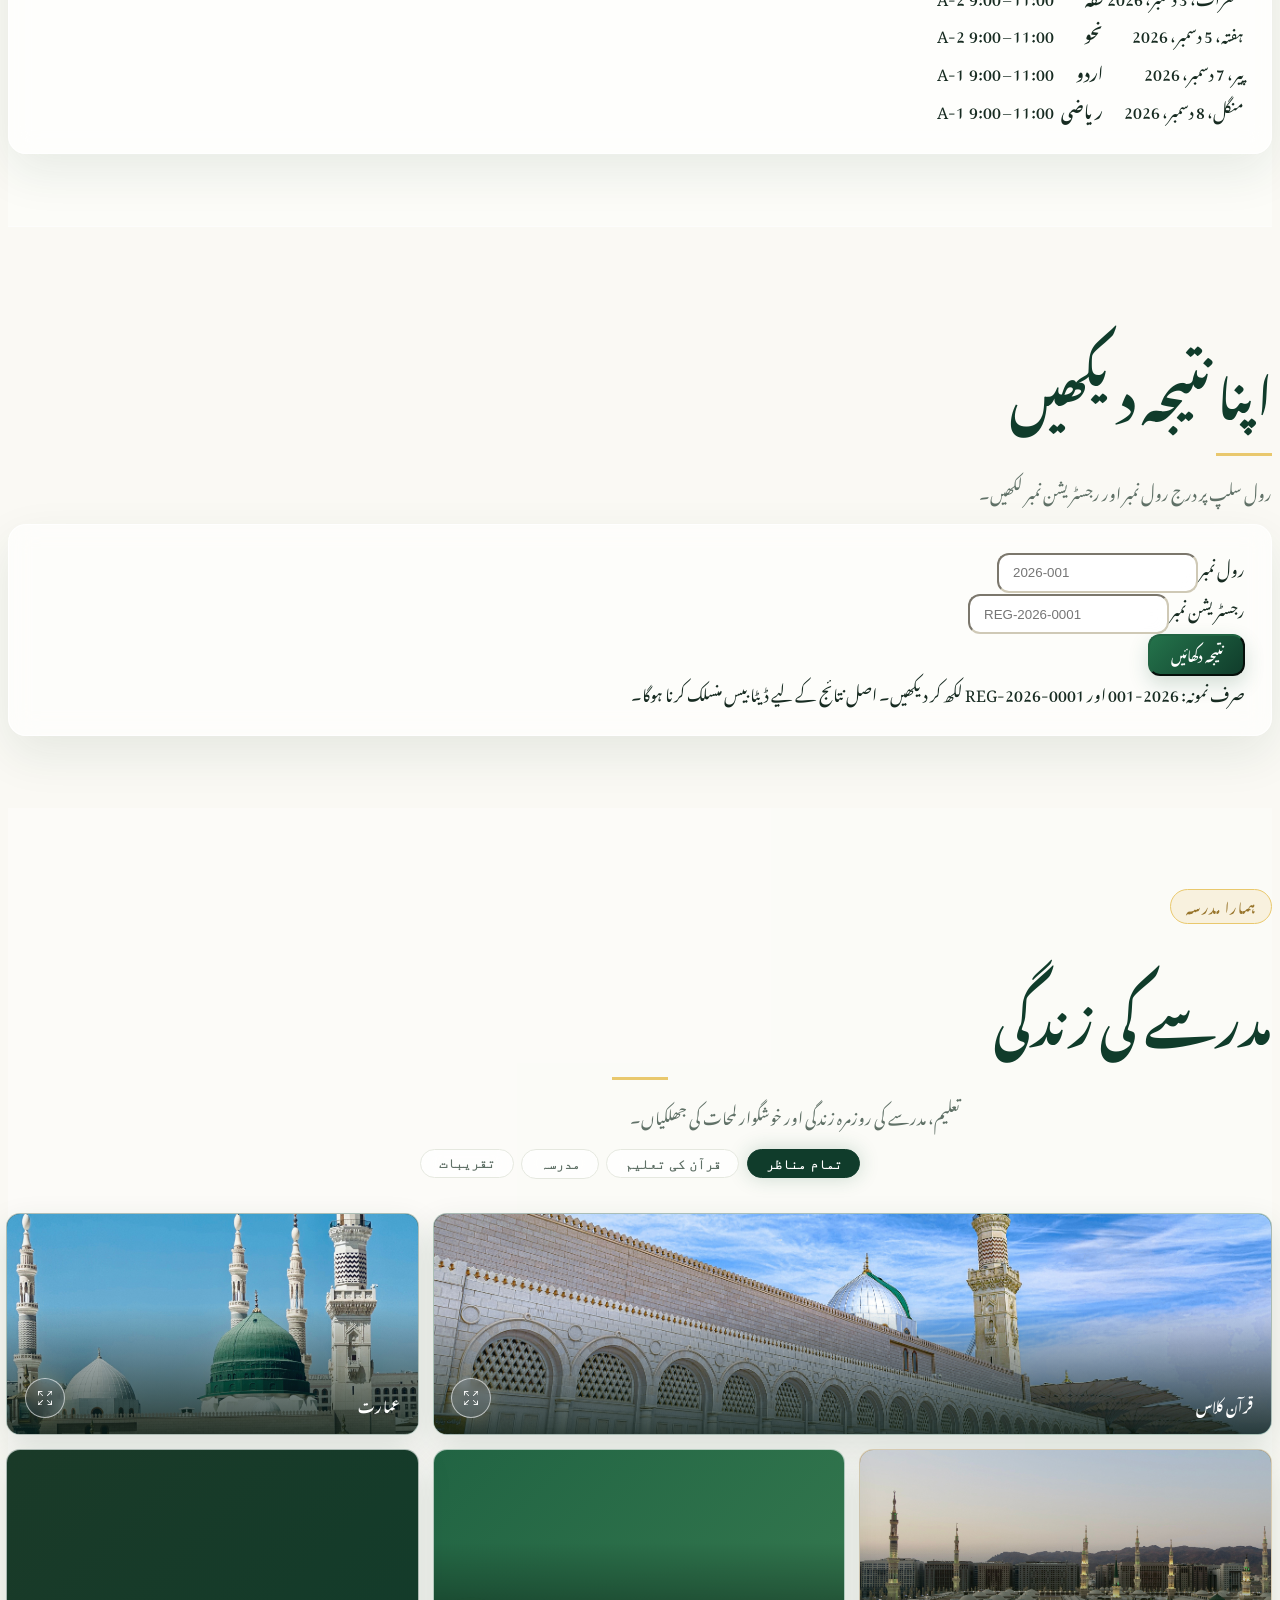
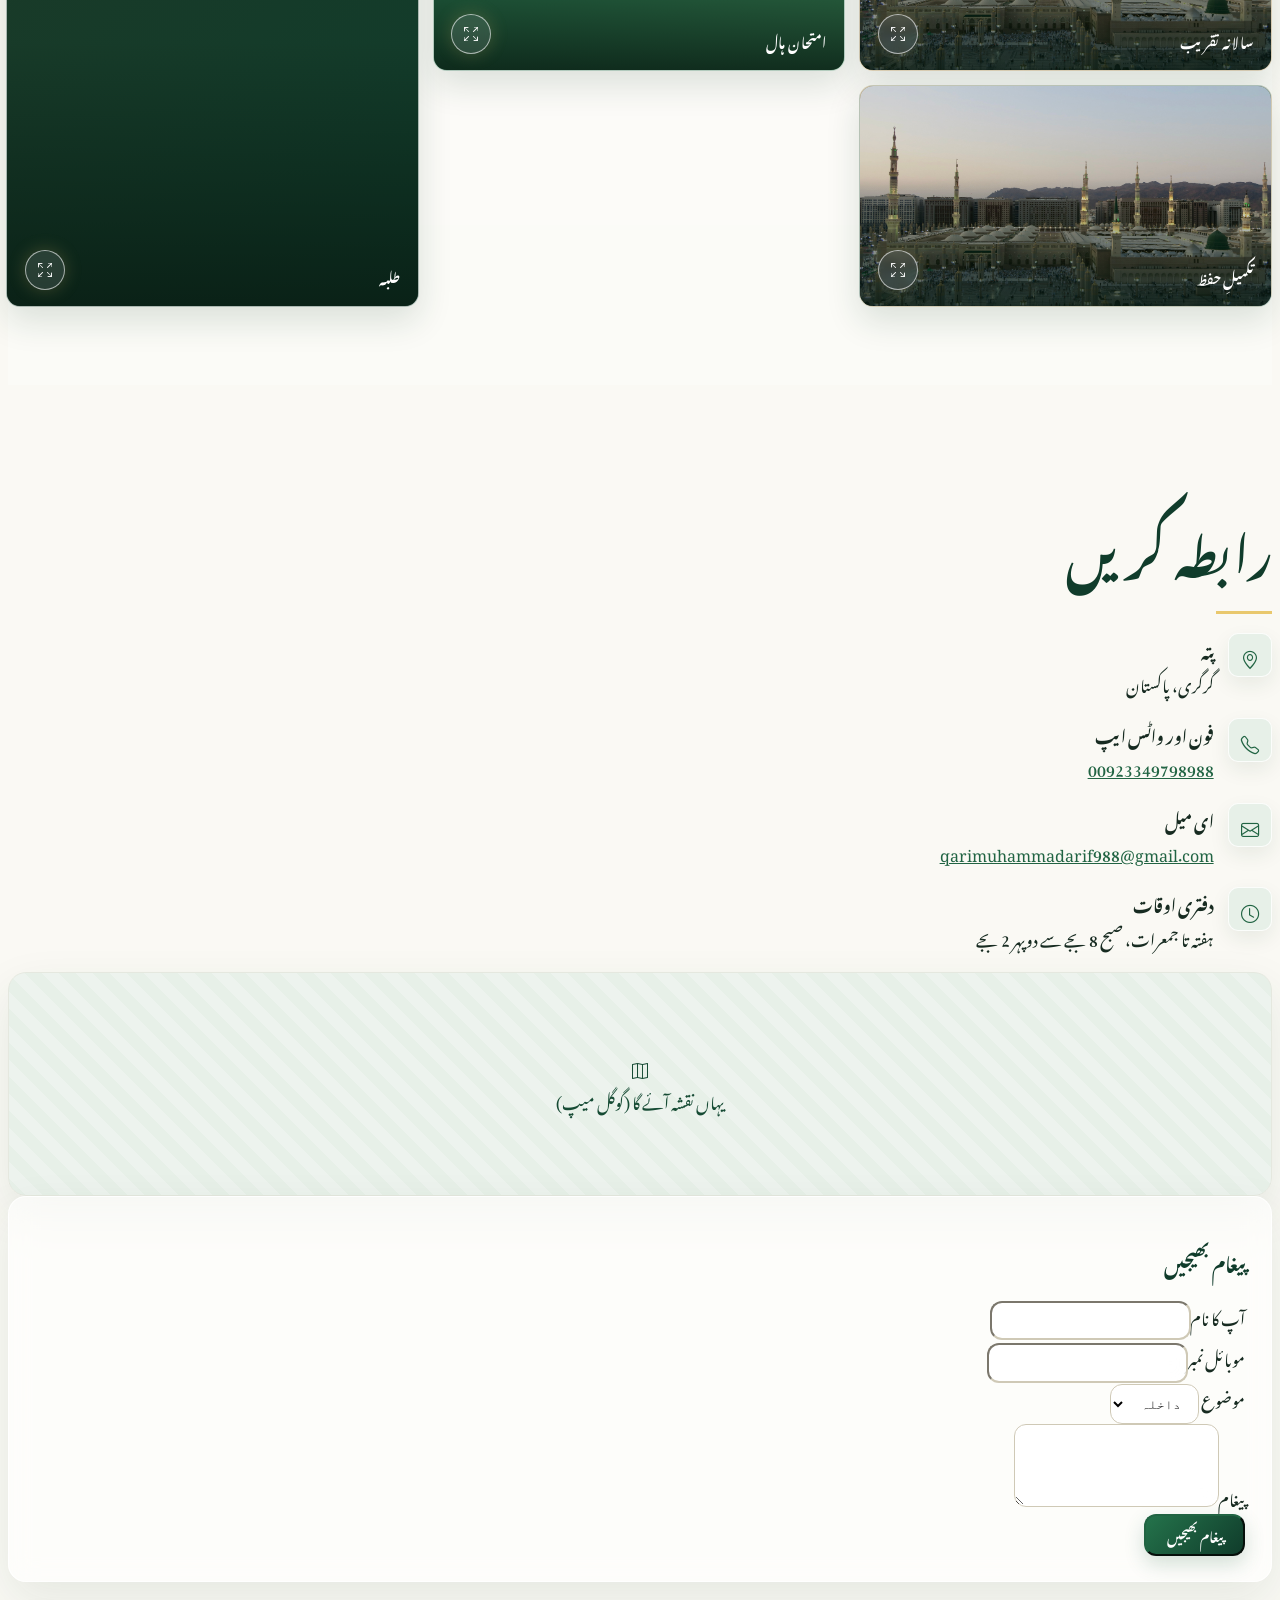
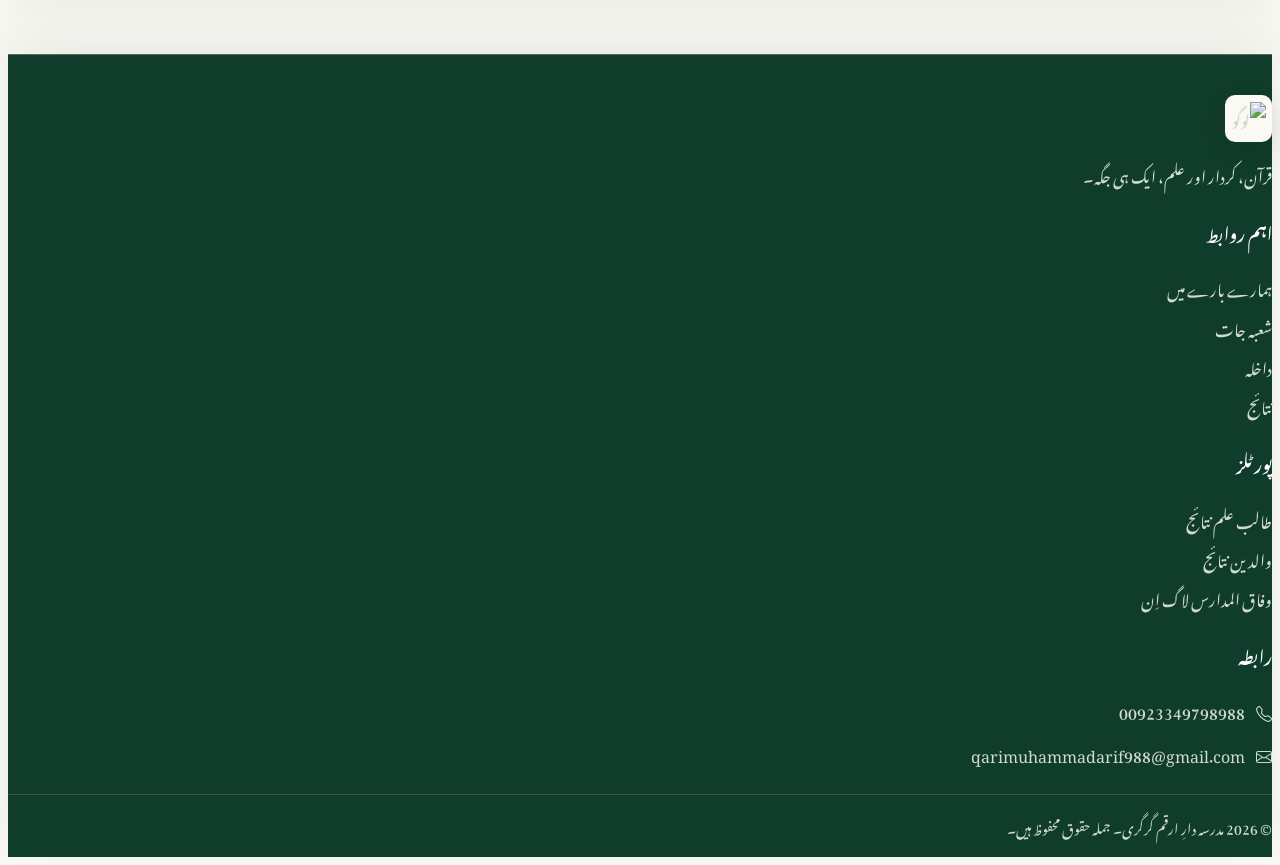
==== commit 433f315a: "task:add laoder and font of hero section" ====
--- a/index.html
+++ b/index.html
@@ -13,7 +13,6 @@
   <link rel="apple-touch-icon" sizes="180x180" href="images/apple-touch-icon.png">
   <link rel="icon" type="image/png" sizes="192x192" href="images/android-chrome-192.png">
   <link rel="icon" type="image/png" sizes="512x512" href="images/android-chrome-512.png">
-
   <!-- Bootstrap 5 (swapped to the RTL build automatically in Urdu) -->
   <link id="bootstrap-css" rel="stylesheet" href="https://cdn.jsdelivr.net/npm/bootstrap@5.3.3/dist/css/bootstrap.rtl.min.css">
   <link rel="stylesheet" href="https://cdn.jsdelivr.net/npm/bootstrap-icons@1.11.3/font/bootstrap-icons.min.css">
@@ -24,6 +23,11 @@
 </head>
 <body>
 
+<div id="pageLoader" class="page-loader" role="status" aria-live="polite" aria-label="ویب سائٹ لوڈ ہو رہی ہے">
+  <span class="page-loader__spinner" aria-hidden="true"></span>
+  <span class="page-loader__text">ویب سائٹ لوڈ ہو رہی ہے</span>
+</div>
+
 <!-- Top bar -->
 <div class="topbar d-none d-md-block">
   <div class="container d-flex justify-content-between py-1">
@@ -36,7 +40,7 @@
 <nav class="navbar navbar-expand-lg sticky-top" id="mainNav">
   <div class="container">
     <a class="navbar-brand d-flex align-items-center gap-2" href="#home">
-      <img src="images/logo_gurguri_landscape.png" alt="مدرسہ دارِ ارقم گرگری کا لوگو">
+      <img src="images/logo_gurguri_landscape.png" alt="مدرسہ دارِ ارقم گرگری  ">
       <span class="brand-text"><span data-i18n="brand">Dar-e-Arqam Gurguri</span><small data-i18n="brandSub">Madrasa</small></span>
     </a>
     <button class="navbar-toggler" type="button" data-bs-toggle="collapse" data-bs-target="#navMenu"
--- a/css/style.css
+++ b/css/style.css
@@ -28,6 +28,48 @@
   color: var(--ink);
   background: var(--ivory);
   line-height: 1.65;
+}
+.page-loader {
+  position: fixed;
+  inset: 0;
+  z-index: 2000;
+  display: grid;
+  align-content: center;
+  justify-items: center;
+  gap: 1rem;
+  padding: 1.5rem;
+  text-align: center;
+  color: var(--green-800);
+  font-family: var(--font-urdu);
+  background: #fff;
+  opacity: 1;
+  visibility: visible;
+  transition: opacity .35s ease, visibility .35s ease;
+}
+.page-loader__spinner {
+  width: 3rem;
+  aspect-ratio: 1;
+  border: 4px solid rgba(30,92,59,.16);
+  border-top-color: var(--green-700);
+  border-inline-start-color: var(--gold-400);
+  border-radius: 50%;
+  animation: pageLoaderSpin .8s linear infinite;
+}
+.page-loader__text {
+  font-size: clamp(1.1rem, 4vw, 1.4rem);
+  line-height: 2;
+}
+.page-loader.is-hidden {
+  opacity: 0;
+  visibility: hidden;
+  pointer-events: none;
+}
+@keyframes pageLoaderSpin {
+  to { transform: rotate(360deg); }
+}
+@media (prefers-reduced-motion: reduce) {
+  .page-loader { transition: none; }
+  .page-loader__spinner { animation: none; }
 }
 h1, h2, h3, h4, h5 { font-family: var(--font-head); color: var(--green-900); letter-spacing: -0.01em; }
 
@@ -975,8 +1017,8 @@
 .nav-link { border-radius: 999px; transition: color .2s ease, background-color .2s ease; }
 .hero { min-height: min(88svh, 900px); }
 .hero-content { max-width: 1240px; }
-.hero h1 { max-width: 14ch; font-size: clamp(2.7rem, 6vw, 5rem); line-height: 1.16; text-wrap: balance; text-shadow: 0 4px 30px rgba(0,0,0,.24); }
-.hero .lead { max-width: 39rem; line-height: 1.8; }
+.hero h1 { max-width: none; font-size: clamp(1rem, 3.2vw, 2.4rem); line-height: 1.8; white-space: nowrap; text-shadow: 0 4px 30px rgba(0,0,0,.24); }
+.hero .lead { max-width: 39rem; font-size: clamp(1.15rem, 1.7vw, 1.3rem); line-height: 1.8; }
 .section-title { font-size: clamp(2rem, 4vw, 3rem); text-wrap: balance; }
 .panel, .result-box, .admission-card, .prog-card { border-radius: var(--radius); box-shadow: 0 16px 44px rgba(18,58,39,.075); }
 @media (prefers-reduced-motion: no-preference) { .prog-card, .panel, .admission-card { transition: transform .25s ease, box-shadow .25s ease; } .prog-card:hover, .panel:hover { transform: translateY(-4px); box-shadow: 0 24px 55px rgba(18,58,39,.13); } }
@@ -990,7 +1032,12 @@
 .gallery-lightbox::backdrop { background:rgba(5,18,12,.86); backdrop-filter:blur(6px); }
 .gallery-lightbox img { display:block; max-width:100%; max-height:85vh; margin:auto; border-radius:16px; box-shadow:0 24px 80px rgba(0,0,0,.4); }
 .gallery-lightbox__close { position:fixed; top:1.5rem; inset-inline-end:1.5rem; width:44px; height:44px; border:1px solid rgba(255,255,255,.55); border-radius:50%; background:rgba(0,0,0,.35); color:#fff; font-size:1.7rem; line-height:1; cursor:pointer; }
-@media (max-width:575.98px) { section, .gal-section { padding-block:3.5rem; } .navbar-brand img { height:42px; } .hero { min-height:82svh; } .hero-content { padding-block:4rem 3rem; } .hero h1 { font-size:clamp(2.2rem, 10vw, 3.25rem); } .hero .btn { width:100%; } .panel,.result-box { padding:1.15rem; } .gal-grid { grid-auto-rows:210px; } }
+@media (max-width:575.98px) { section, .gal-section { padding-block:3.5rem; } .navbar-brand img { height:42px; } .hero { min-height:82svh; } .hero-content { padding-block:4rem 3rem; } .hero h1 { font-size:clamp(1rem, 4.5vw, 1.5rem); } .hero .btn { width:100%; } .panel,.result-box { padding:1.15rem; } .gal-grid { grid-auto-rows:210px; } }
+@supports (font-size: 5cqw) {
+  .hero-content .row > div { container-type:inline-size; }
+  .hero h1 { font-size:min(6.1cqw, 3.75rem); }
+  @media (max-width:575.98px) { .hero h1 { font-size:min(6.1cqw, 1.75rem); } }
+}
 @media (prefers-reduced-motion: reduce) { *,*::before,*::after { animation-duration:.01ms!important; transition-duration:.01ms!important; } }
 
 /* Searchable learning and guidance hub */
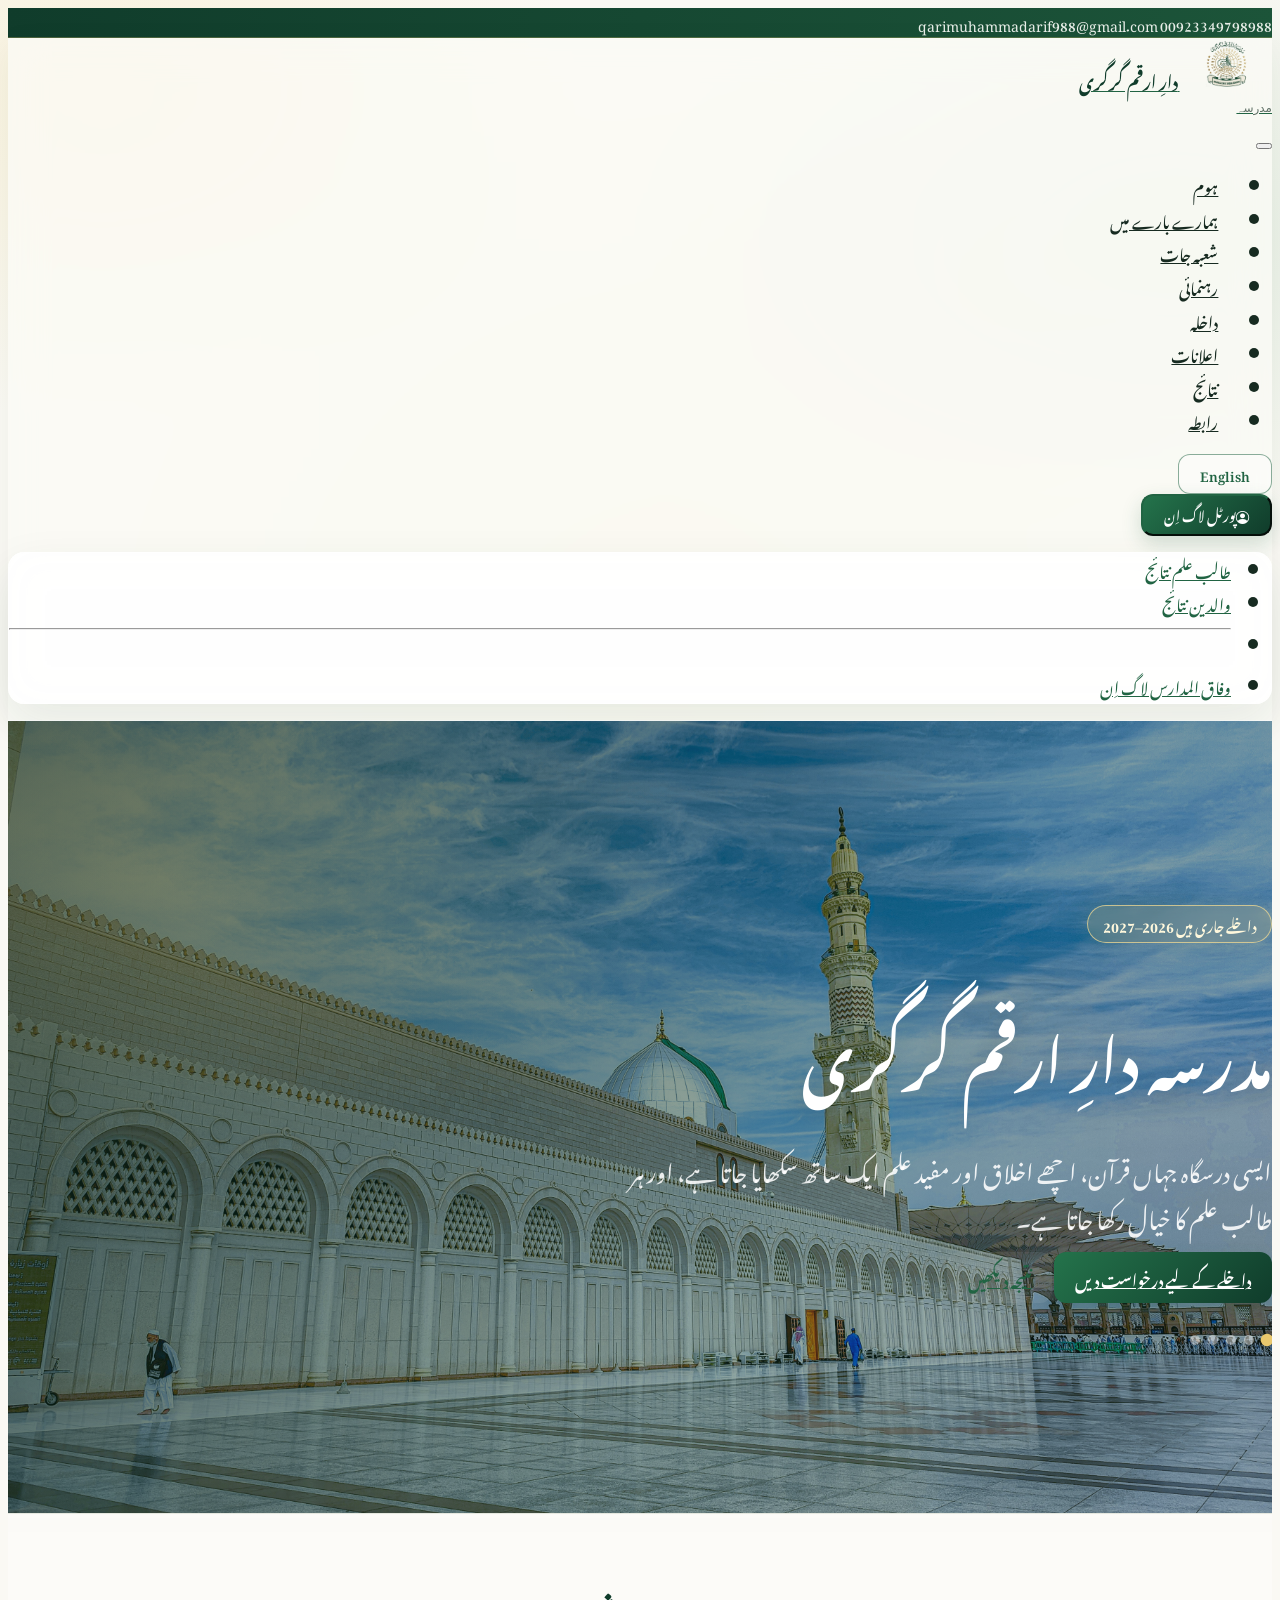
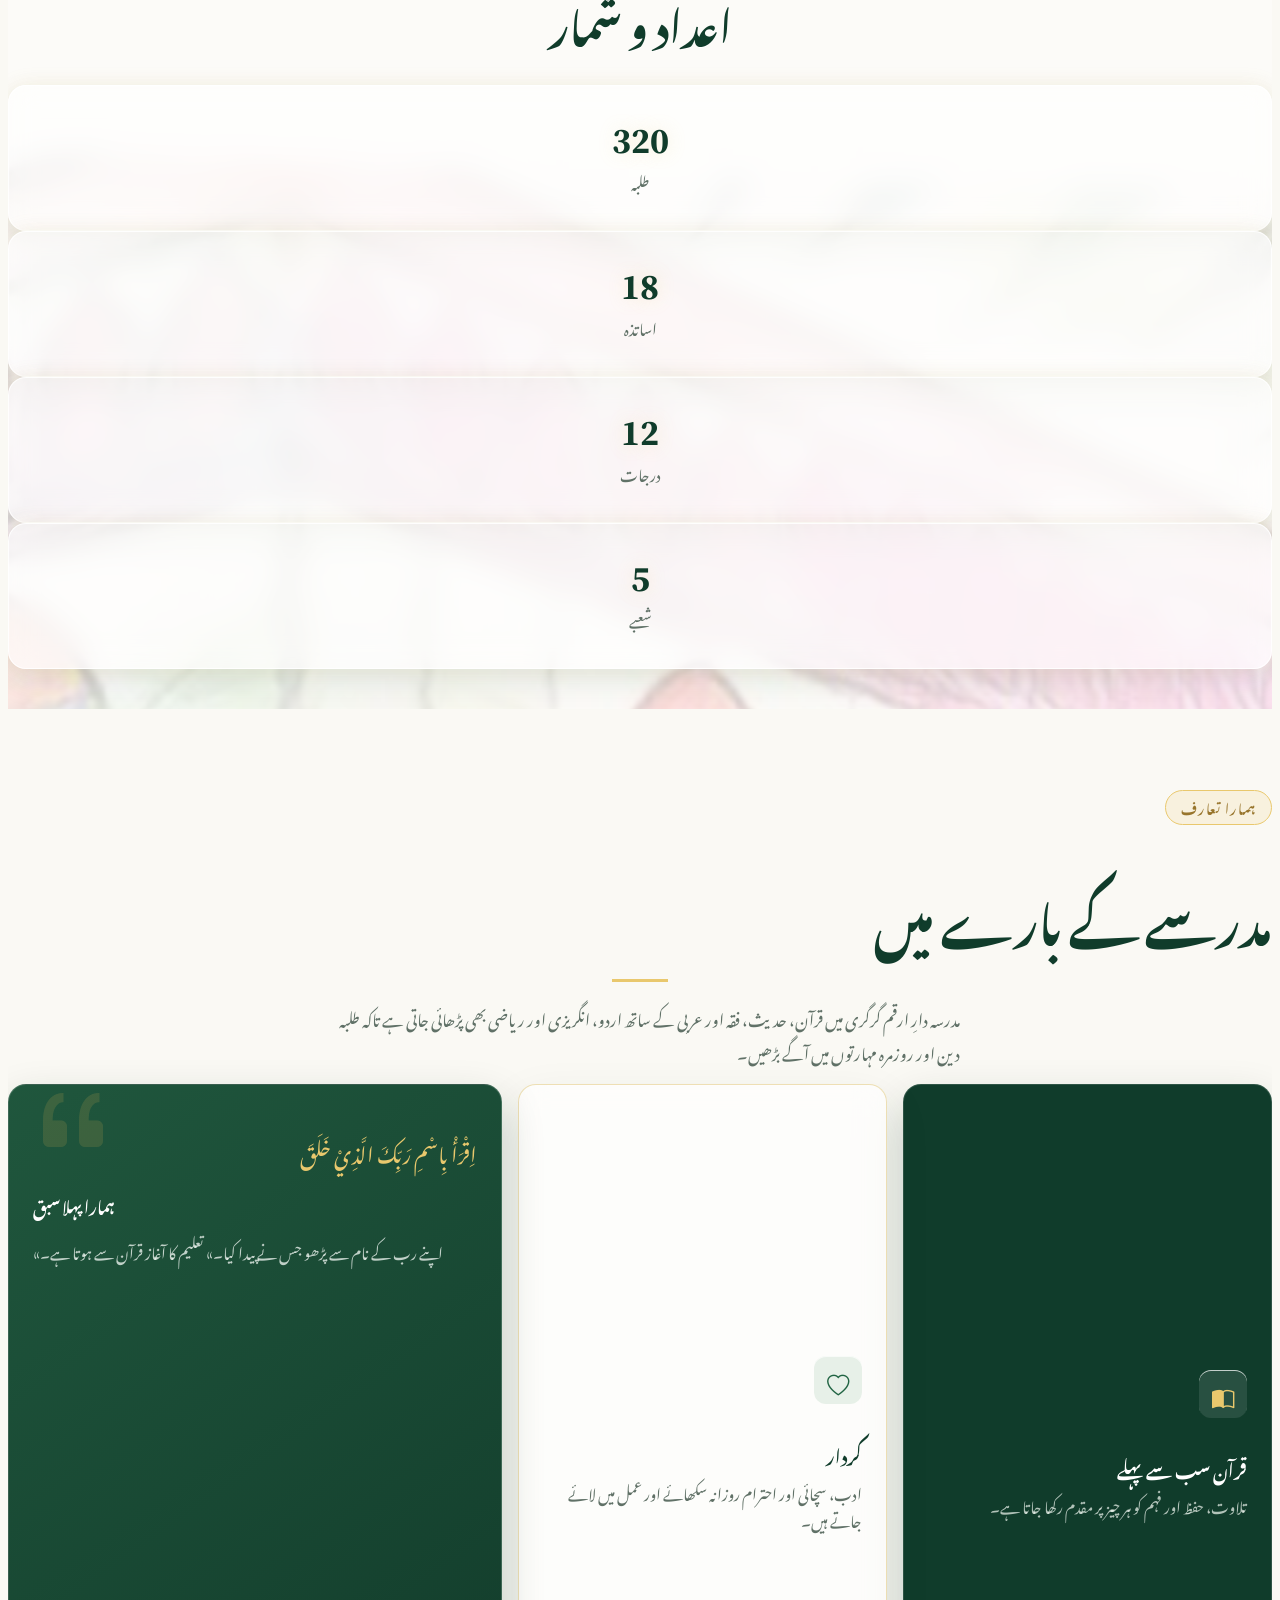
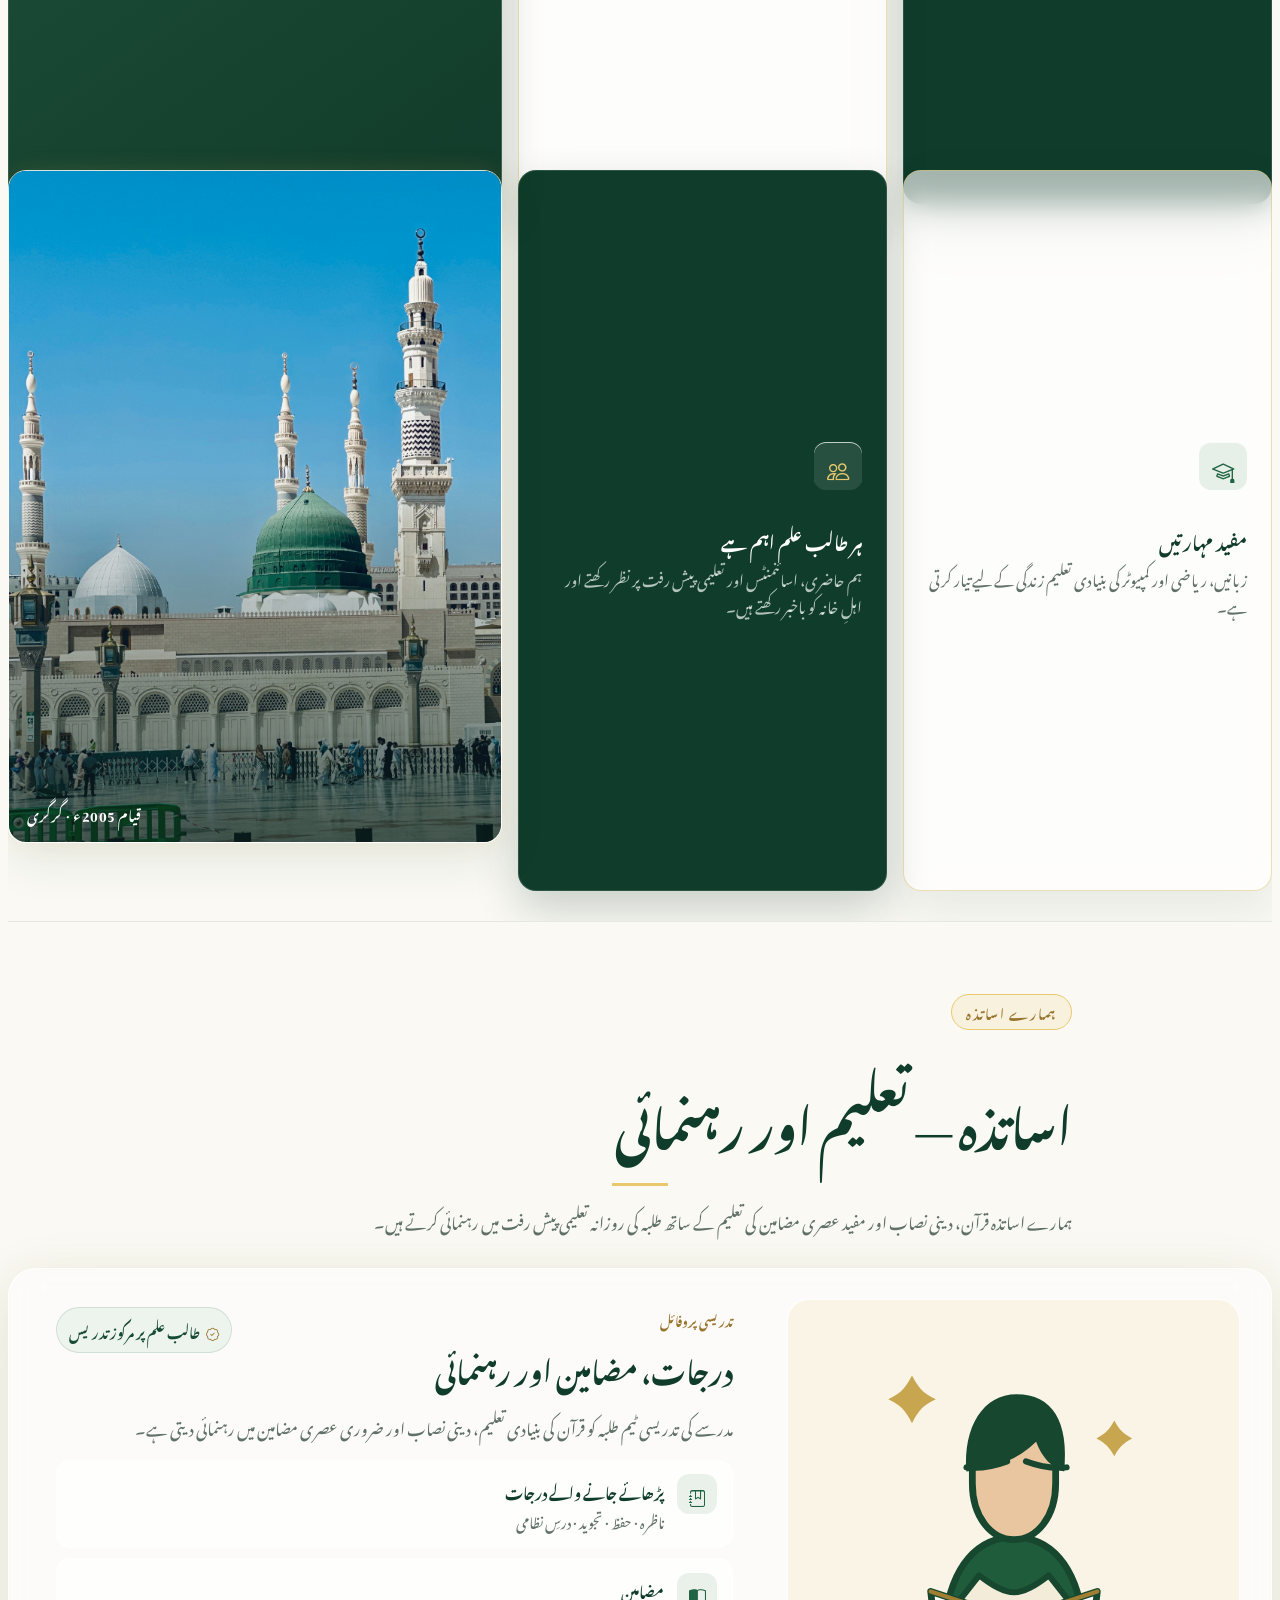
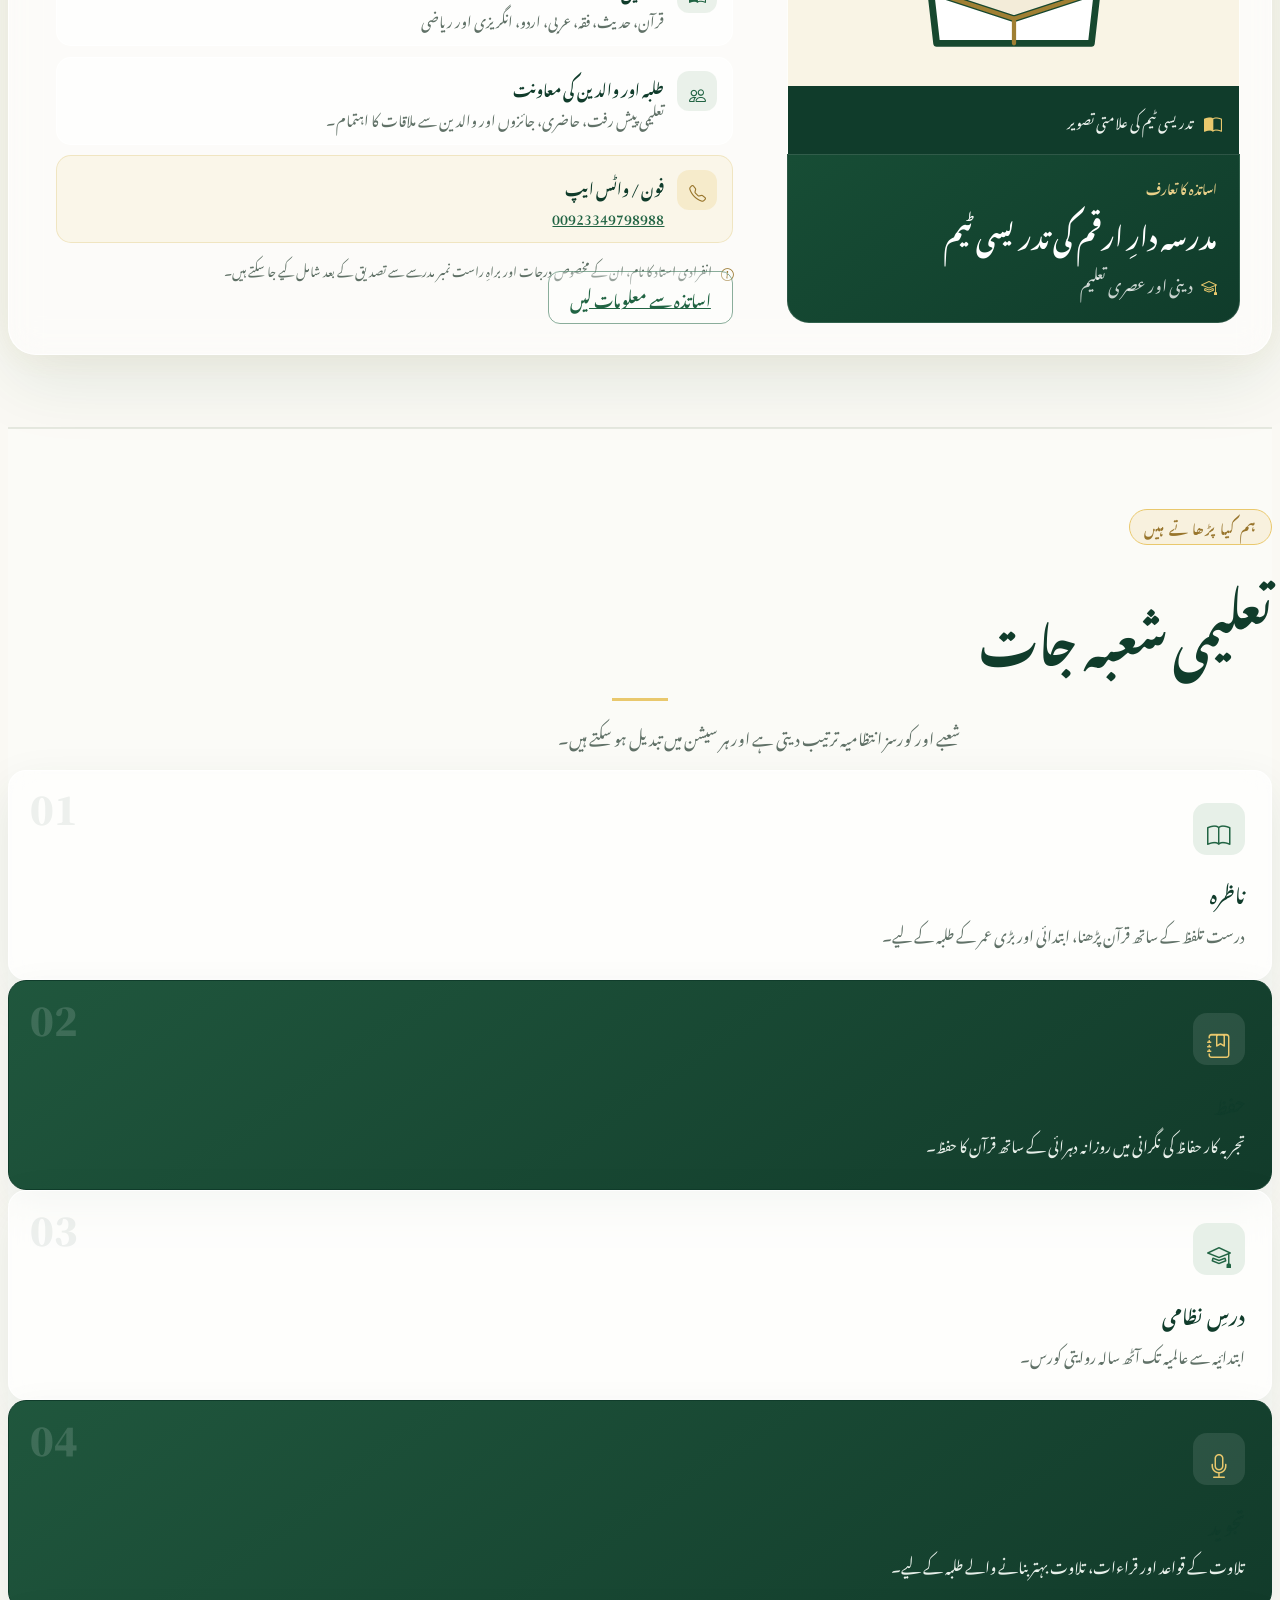
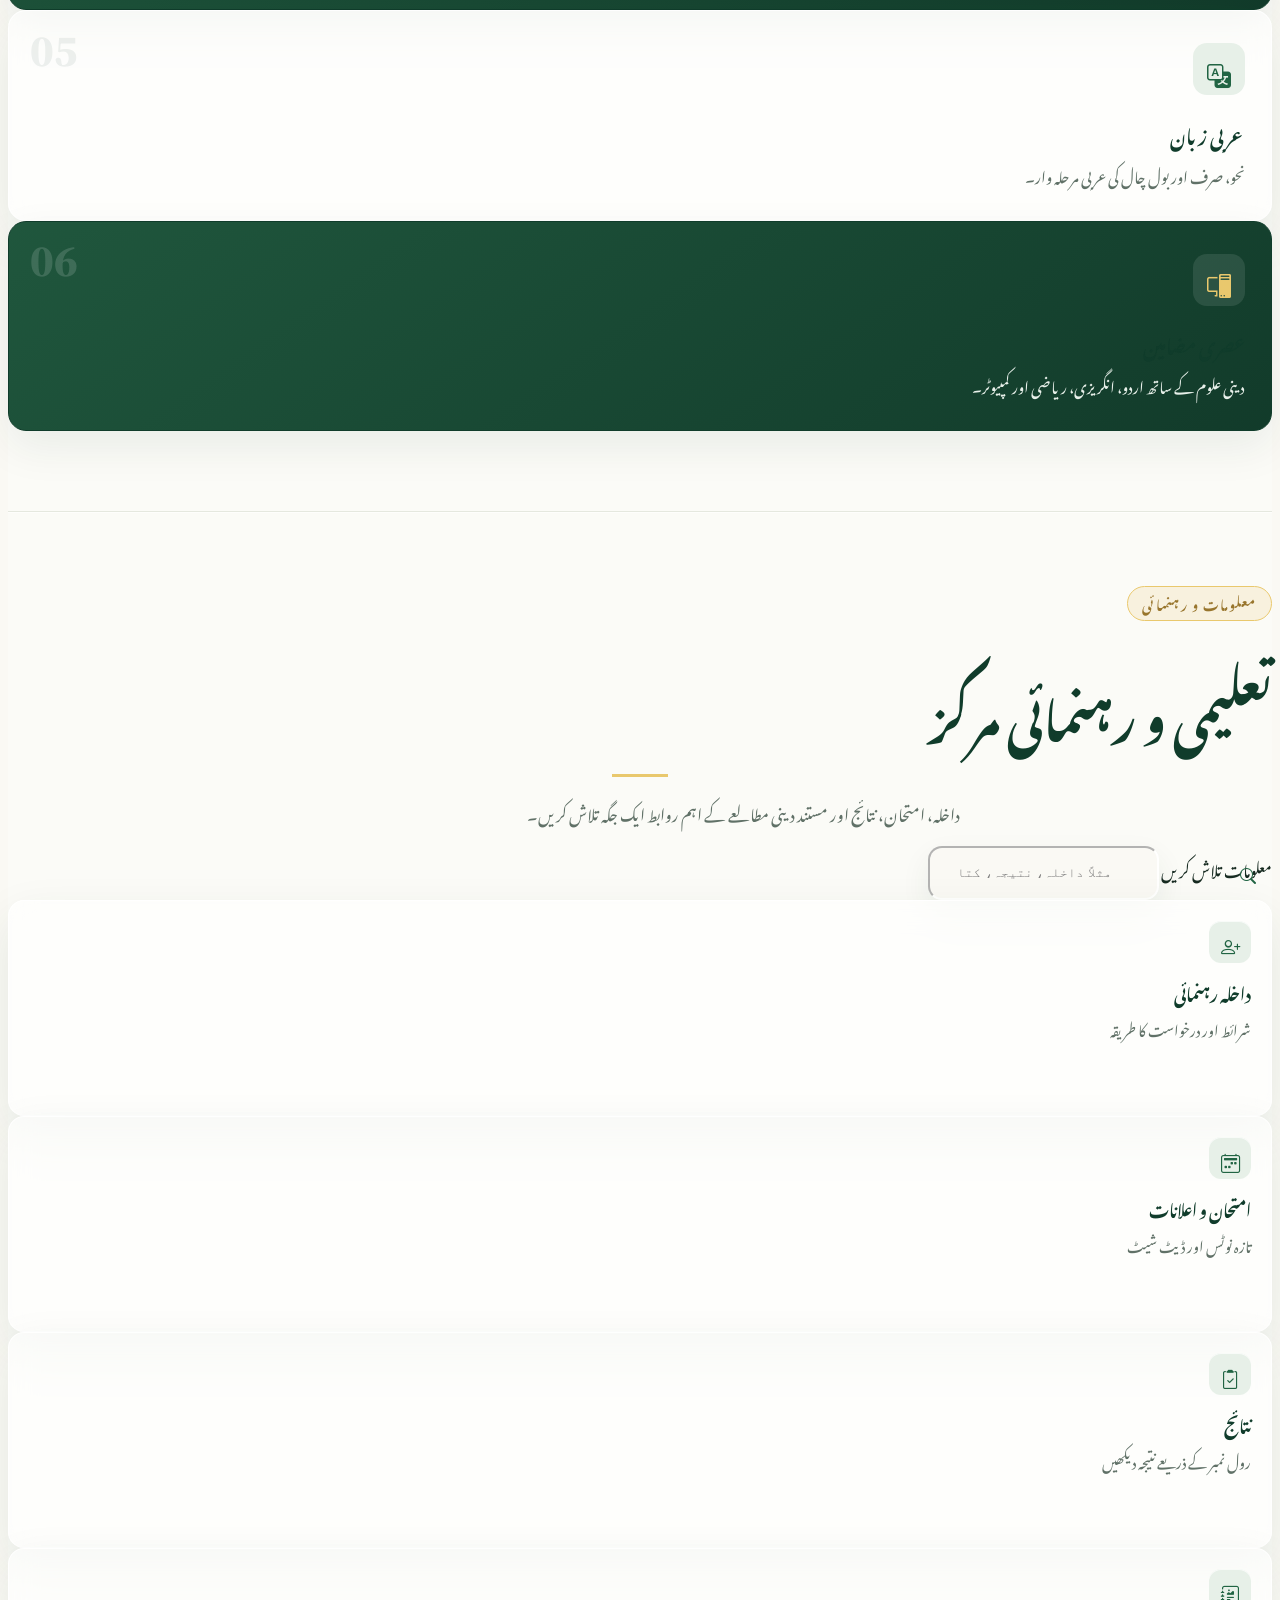
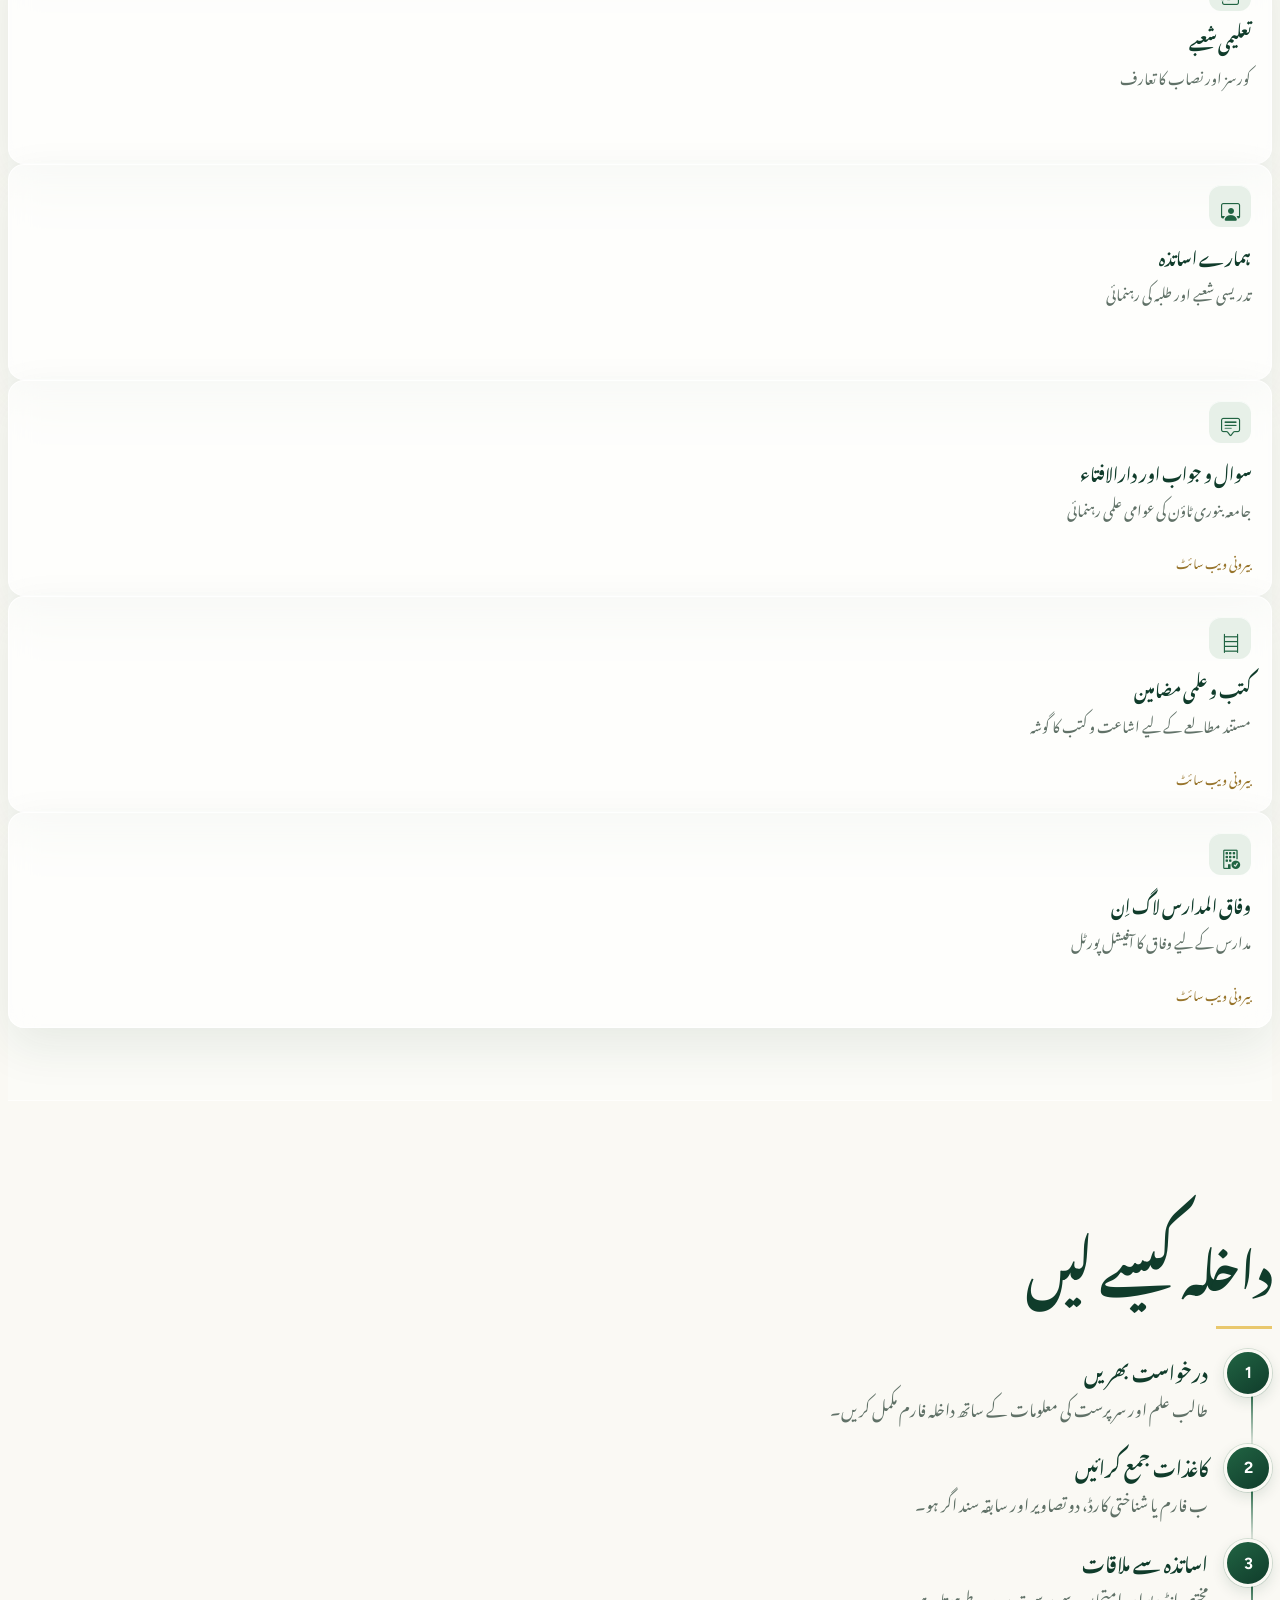
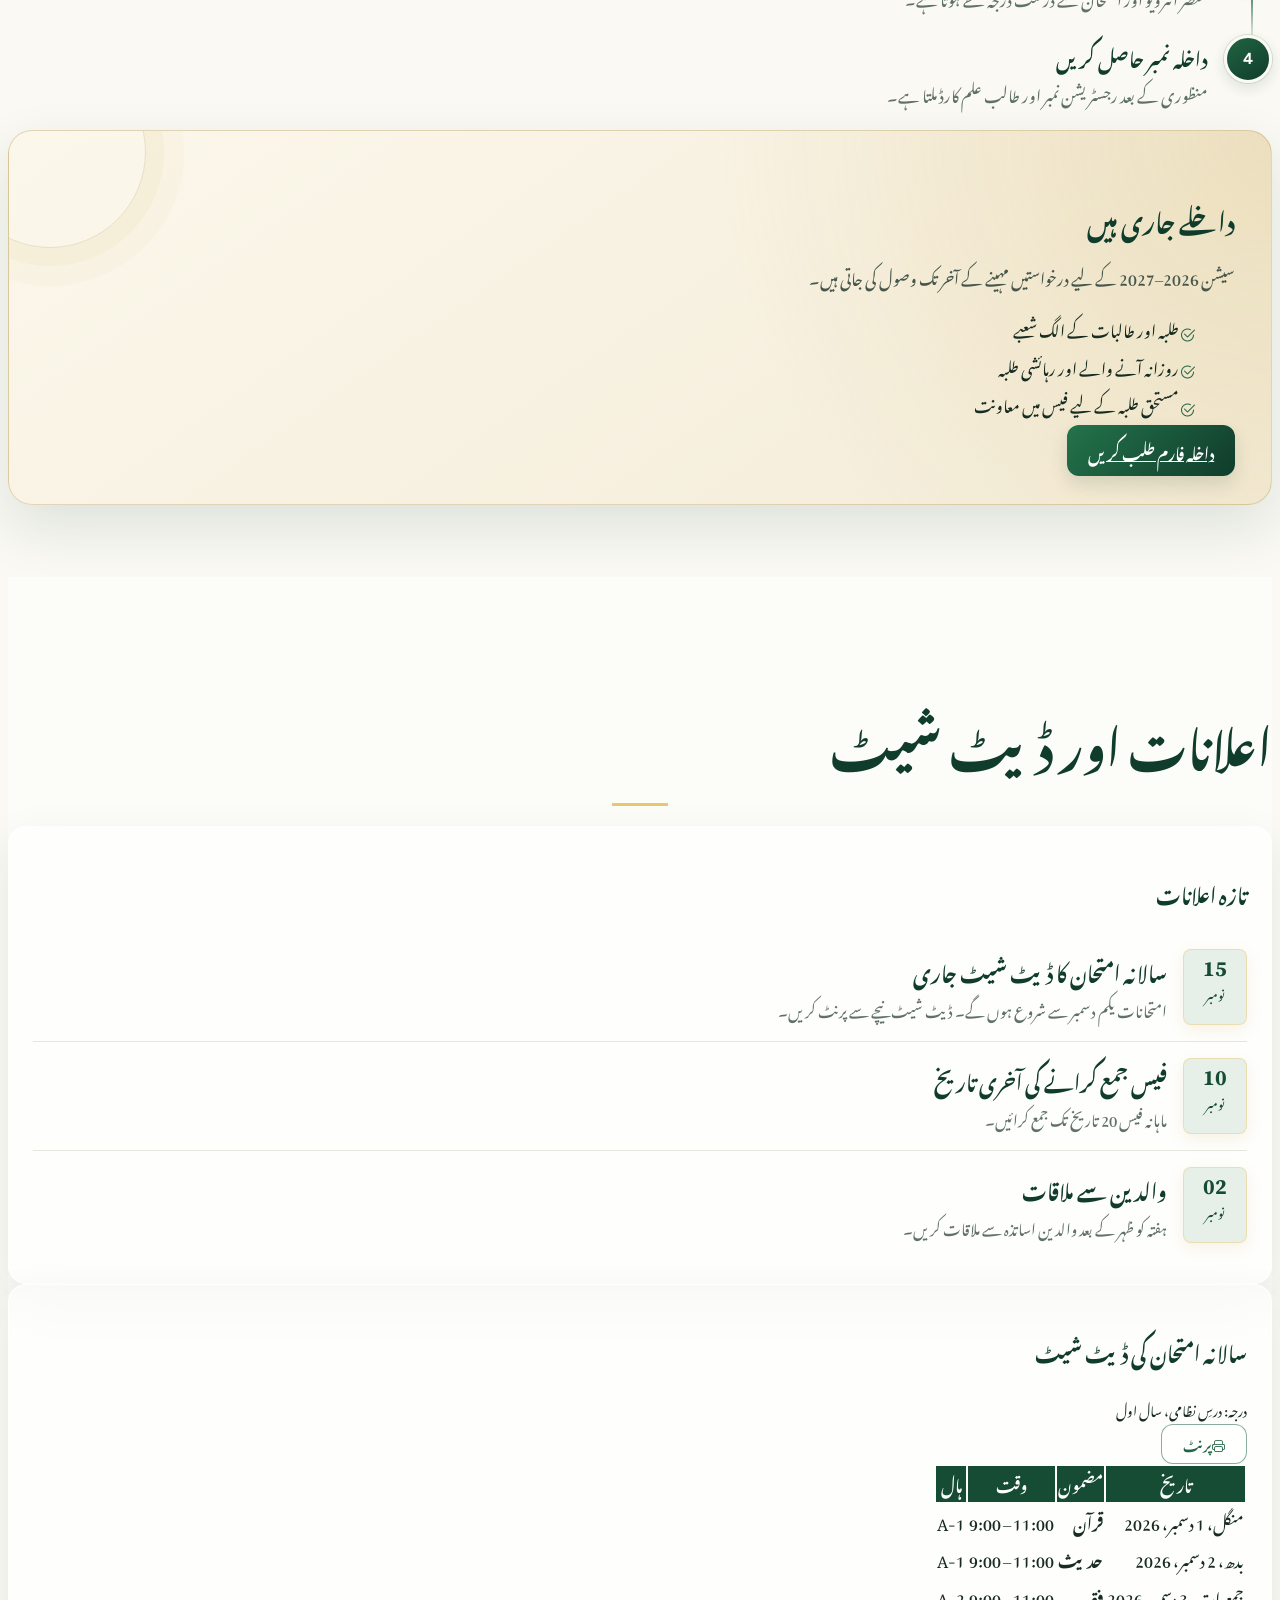
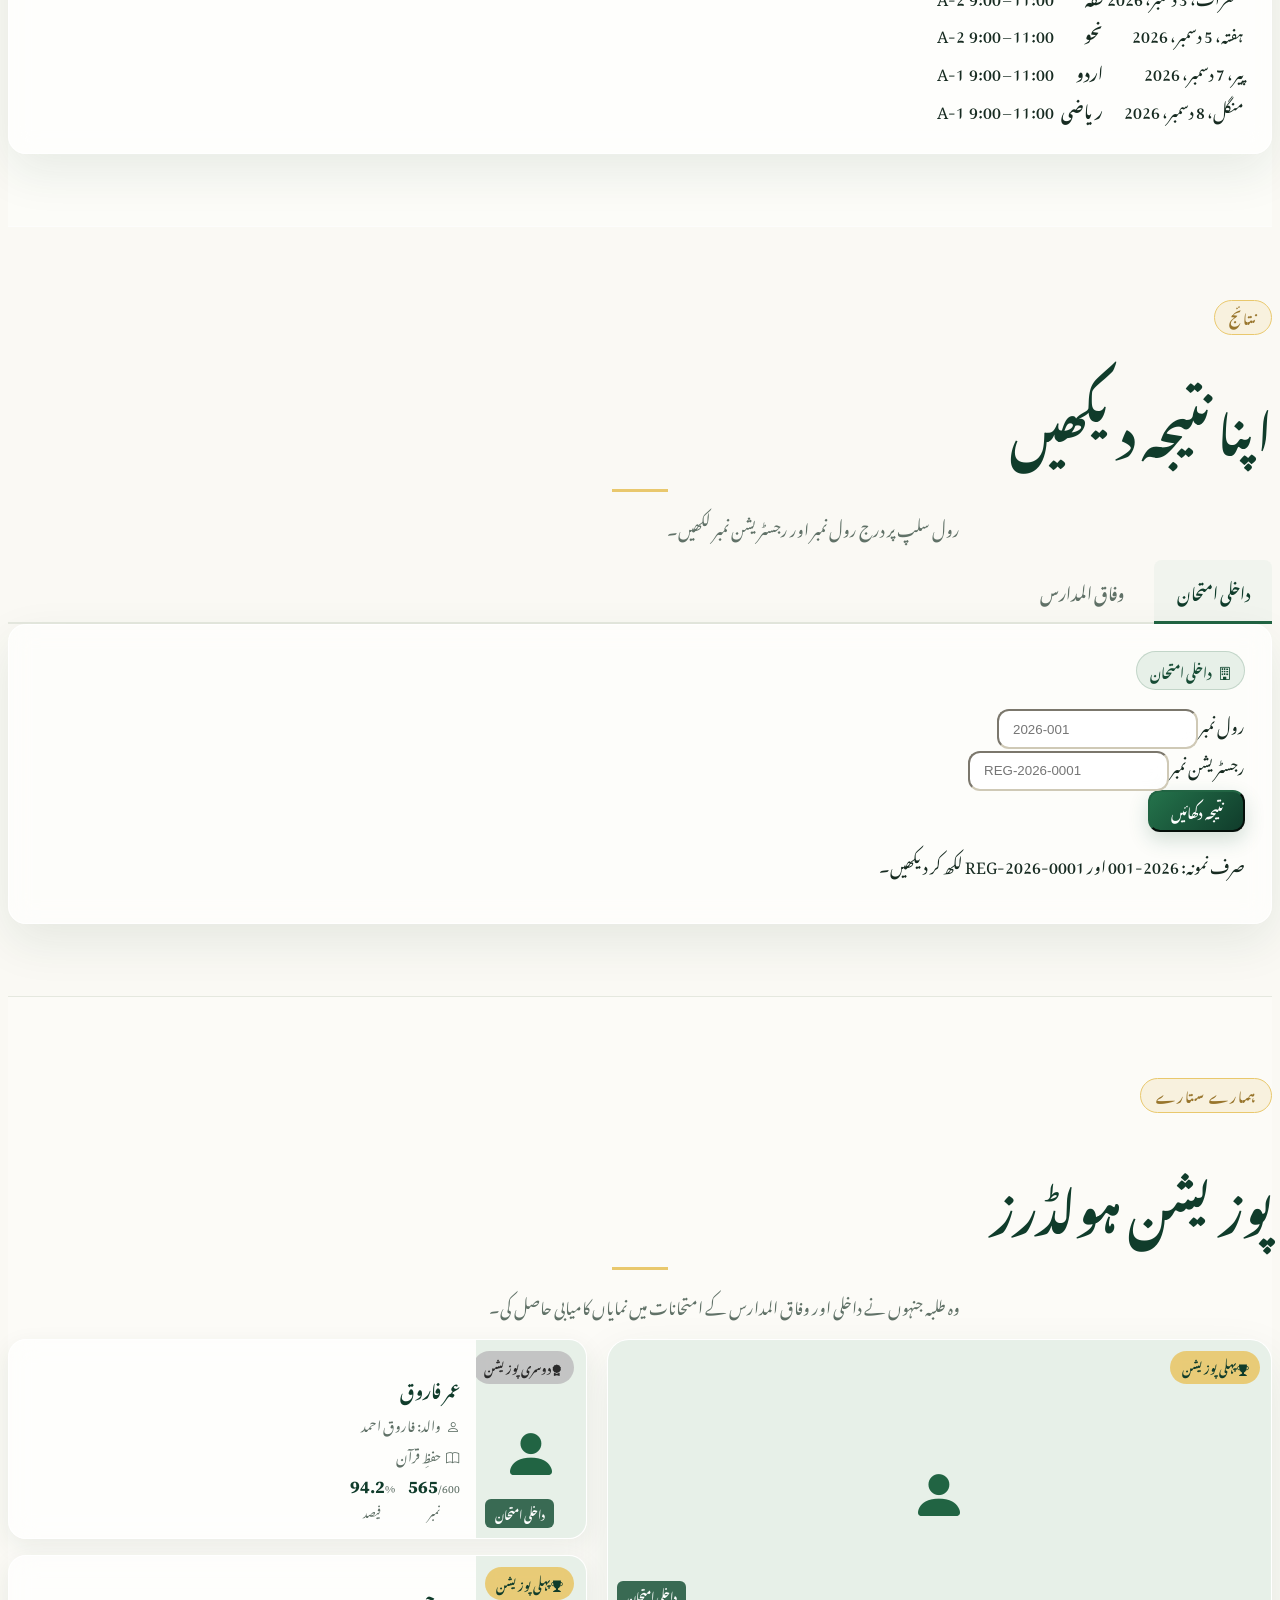
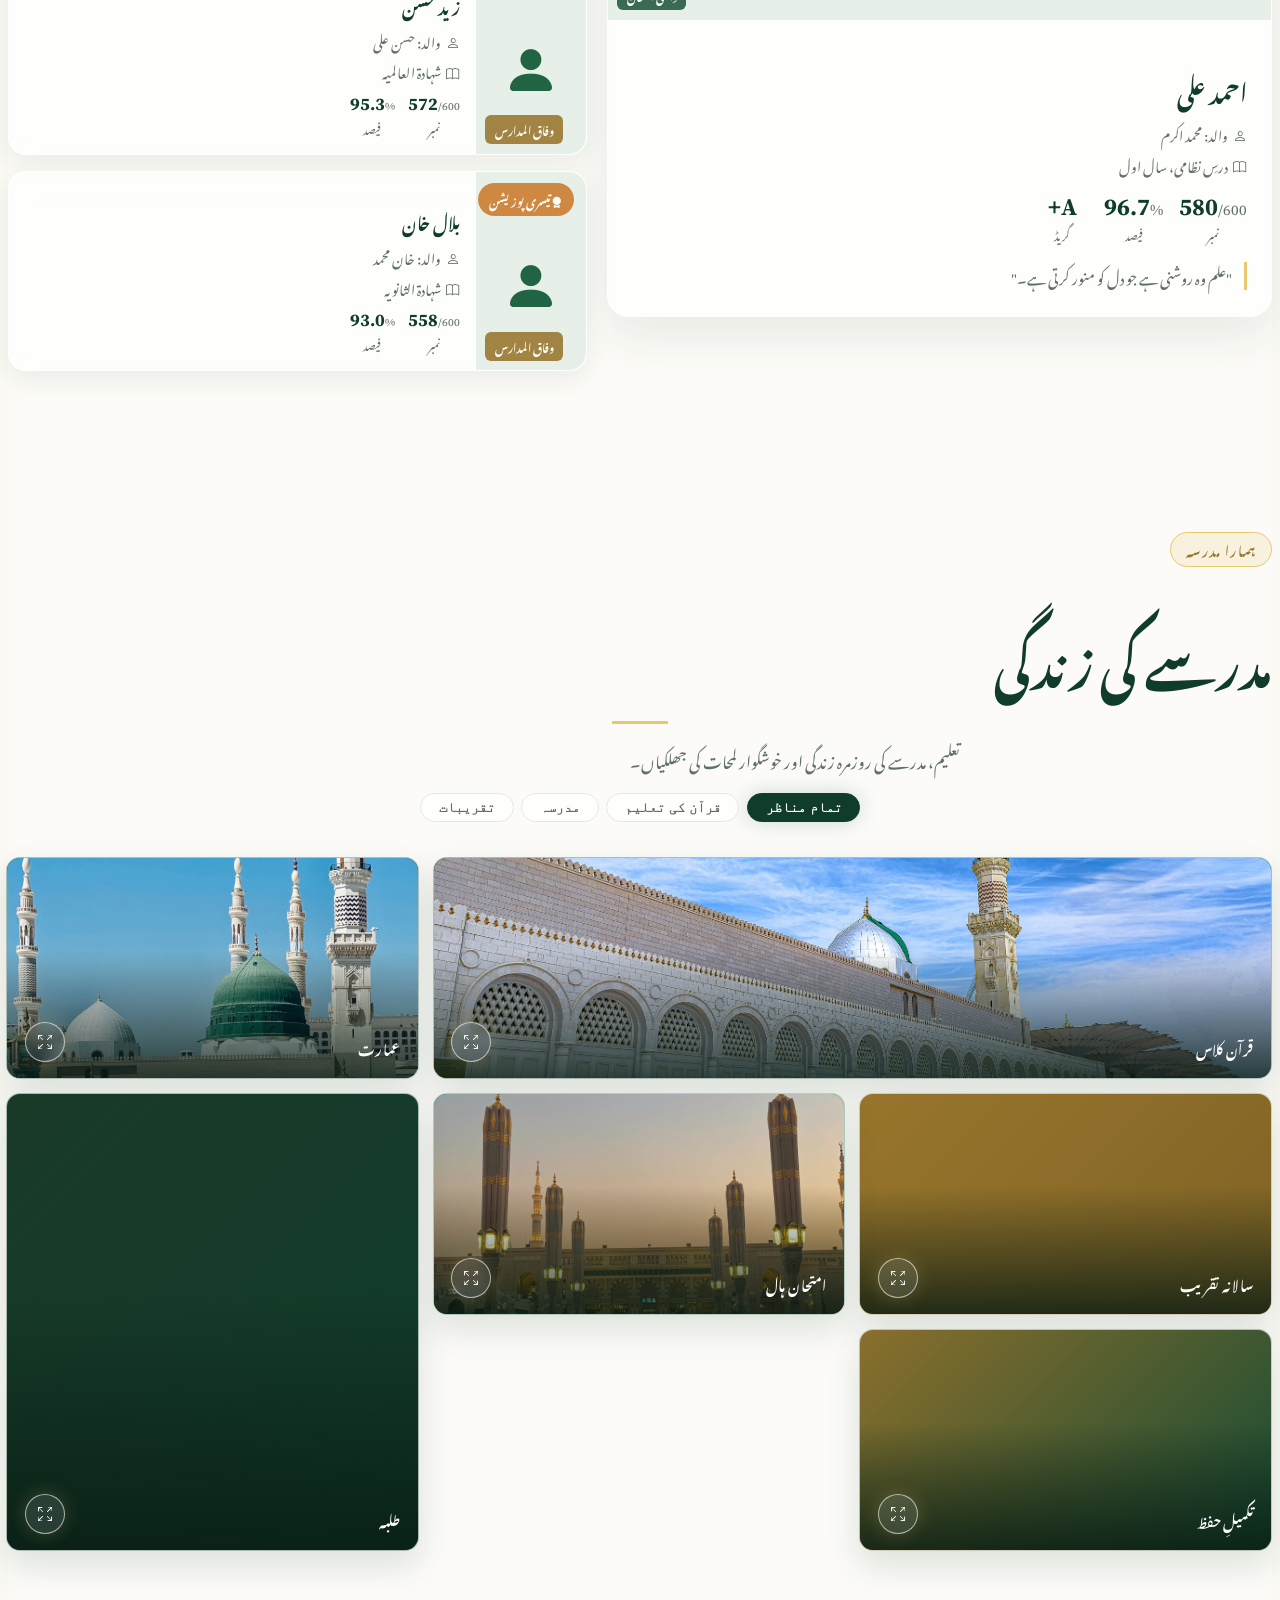
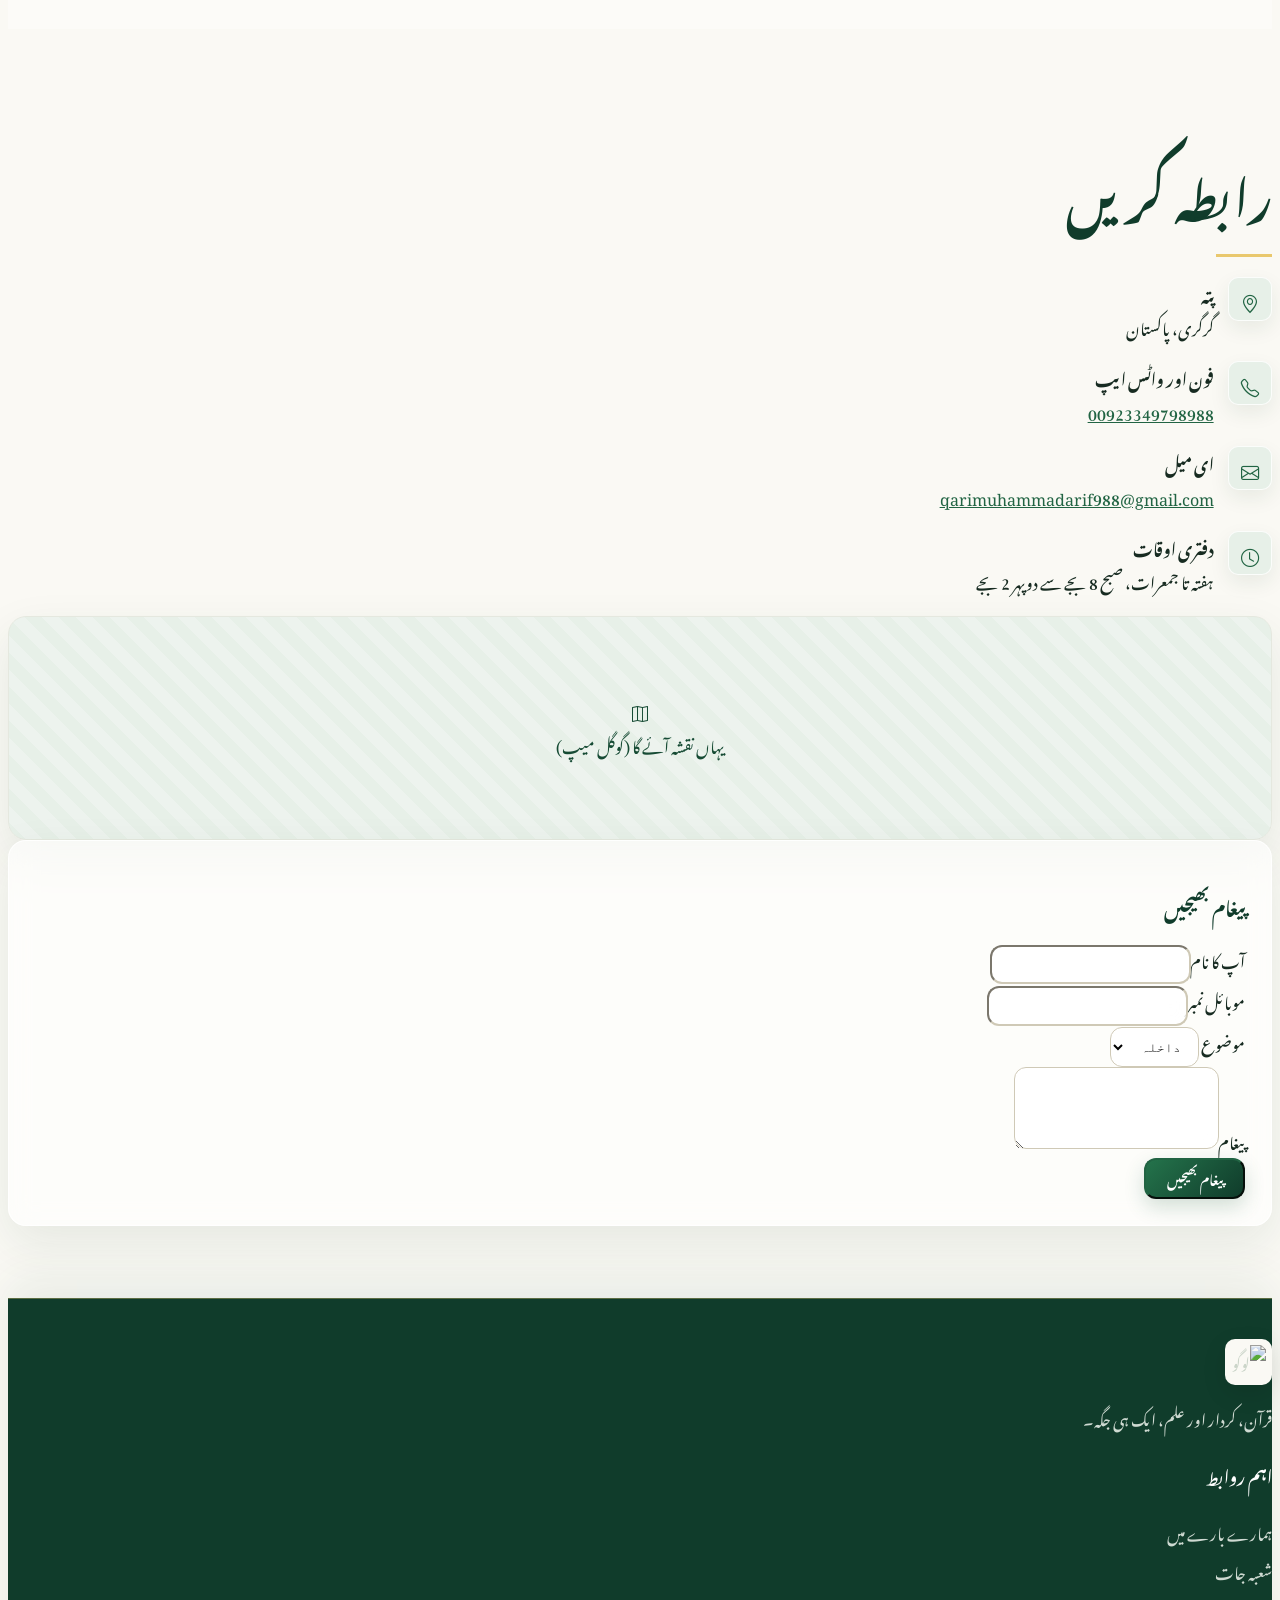
==== commit 2ceb5cac: "Task:result declaration issue" ====
--- a/index.html
+++ b/index.html
@@ -24,7 +24,13 @@
 <body>
 
 <div id="pageLoader" class="page-loader" role="status" aria-live="polite" aria-label="ویب سائٹ لوڈ ہو رہی ہے">
-  <span class="page-loader__spinner" aria-hidden="true"></span>
+  <span class="page-loader__dhikr" aria-hidden="true">
+    <span>سُبْحَانَ اللّٰهِ وَبِحَمْدِهِ</span>
+    <span>سُبْحَانَ اللّٰهِ الْعَظِيمِ</span>
+  </span>
+  <span class="page-loader__spinner" aria-hidden="true">
+    <img src="images/logo_gurguri_landscape.png" alt="" class="page-loader__logo">
+  </span>
   <span class="page-loader__text">ویب سائٹ لوڈ ہو رہی ہے</span>
 </div>
 
@@ -428,26 +434,163 @@
 <!-- Results -->
 <section id="results">
   <div class="container">
-    <div class="row g-5">
-      <div class="col-lg-5">
-        <h2 class="section-title" data-i18n="res.title">Check your result</h2>
-        <hr class="rule">
-        <p class="section-sub" data-i18n="res.sub">Enter the roll number and registration number printed on your roll slip.</p>
-        <form id="resultForm" class="result-box mt-4" novalidate>
-          <div class="mb-3">
-            <label for="rollNo" class="form-label" data-i18n="res.roll">Roll number</label>
-            <input type="text" class="form-control" id="rollNo" placeholder="2026-001" required dir="ltr">
-          </div>
-          <div class="mb-3">
-            <label for="regNo" class="form-label" data-i18n="res.reg">Registration number</label>
-            <input type="text" class="form-control" id="regNo" placeholder="REG-2026-0001" required dir="ltr">
-          </div>
-          <button type="submit" class="btn btn-green w-100" data-i18n="res.btn">Show result</button>
-          <div class="form-text mt-2" data-i18n="res.hint">یہ نمونہ ہے، اصل نتائج کے لیے مدرسے کا ڈیٹا بیس منسلک ہونا ضروری ہے۔</div>
-        </form>
-      </div>
-      <div class="col-lg-7">
-        <div id="resultOut" aria-live="polite"></div>
+    <div class="row justify-content-center mb-4">
+      <div class="col-lg-7 text-center">
+        <span class="about-eyebrow" data-i18n="res.eyebrow">نتائج</span>
+        <h2 class="section-title mt-2" data-i18n="res.title">اپنا نتیجہ دیکھیں</h2>
+        <hr class="rule mx-auto">
+        <p class="section-sub" data-i18n="res.sub">رول نمبر اور رجسٹریشن نمبر درج کریں جو آپ کی رول سلپ پر لکھا ہے۔</p>
+      </div>
+    </div>
+
+    <div class="res-tabs" role="tablist" aria-label="امتحان کی قسم">
+      <button class="res-tab active" id="tab-internal" role="tab" aria-selected="true" aria-controls="panel-internal" data-i18n="res.tabInternal">داخلی امتحان</button>
+      <button class="res-tab" id="tab-wifaq" role="tab" aria-selected="false" aria-controls="panel-wifaq" data-i18n="res.tabWifaq">وفاق المدارس</button>
+    </div>
+
+    <div id="panel-internal" role="tabpanel" aria-labelledby="tab-internal">
+      <div class="row g-4 mt-1">
+        <div class="col-lg-5">
+          <form id="resultForm" class="result-box" novalidate>
+            <div class="res-form-header">
+              <span class="res-form-badge"><i class="bi bi-building me-1"></i><span data-i18n="res.tabInternal">داخلی امتحان</span></span>
+            </div>
+            <div class="mb-3">
+              <label for="rollNo" class="form-label" data-i18n="res.roll">رول نمبر</label>
+              <input type="text" class="form-control" id="rollNo" placeholder="2026-001" required dir="ltr">
+            </div>
+            <div class="mb-3">
+              <label for="regNo" class="form-label" data-i18n="res.reg">رجسٹریشن نمبر</label>
+              <input type="text" class="form-control" id="regNo" placeholder="REG-2026-0001" required dir="ltr">
+            </div>
+            <button type="submit" class="btn btn-green w-100" data-i18n="res.btn">نتیجہ دیکھیں</button>
+            <p class="form-text mt-2" data-i18n="res.hint">آزمائش کے لیے: 2026-001 اور REG-2026-0001 لکھیں۔</p>
+          </form>
+        </div>
+        <div class="col-lg-7">
+          <div id="resultOut" aria-live="polite"></div>
+        </div>
+      </div>
+    </div>
+
+    <div id="panel-wifaq" role="tabpanel" aria-labelledby="tab-wifaq" hidden>
+      <div class="row g-4 mt-1">
+        <div class="col-lg-5">
+          <form id="resultFormWifaq" class="result-box" novalidate>
+            <div class="res-form-header">
+              <span class="res-form-badge res-form-badge--wifaq"><i class="bi bi-award me-1"></i><span data-i18n="res.tabWifaq">وفاق المدارس</span></span>
+            </div>
+            <div class="mb-3">
+              <label for="wifaqRoll" class="form-label" data-i18n="res.wifaqRoll">وفاق رول نمبر</label>
+              <input type="text" class="form-control" id="wifaqRoll" placeholder="WM-2026-001" required dir="ltr">
+            </div>
+            <div class="mb-3">
+              <label for="wifaqReg" class="form-label" data-i18n="res.wifaqReg">وفاق رجسٹریشن نمبر</label>
+              <input type="text" class="form-control" id="wifaqReg" placeholder="WRG-2026-0001" required dir="ltr">
+            </div>
+            <button type="submit" class="btn btn-green w-100" data-i18n="res.btn">نتیجہ دیکھیں</button>
+            <p class="form-text mt-2" data-i18n="res.wifaqHint">آزمائش کے لیے: WM-2026-001 اور WRG-2026-0001 لکھیں۔</p>
+          </form>
+        </div>
+        <div class="col-lg-7">
+          <div id="resultOutWifaq" aria-live="polite"></div>
+        </div>
+      </div>
+    </div>
+
+  </div>
+</section>
+
+<!-- Position Holders -->
+<section id="positionHolders" class="pos-section">
+  <div class="container">
+    <div class="row justify-content-center mb-5">
+      <div class="col-lg-7 text-center">
+        <span class="about-eyebrow" data-i18n="pos.eyebrow">ہمارے ستارے</span>
+        <h2 class="section-title mt-2" data-i18n="pos.title">پوزیشن ہولڈرز</h2>
+        <hr class="rule mx-auto">
+        <p class="section-sub" data-i18n="pos.sub">وہ طلبہ جنہوں نے داخلی اور وفاق المدارس کے امتحانات میں نمایاں کامیابی حاصل کی۔</p>
+      </div>
+    </div>
+
+    <div class="pos-grid" id="posGrid">
+
+      <article class="pos-card pos-card--featured" data-exam="internal">
+        <div class="pos-card__img-wrap">
+          <img src="images/pos-1.jpg" alt="احمد علی" class="pos-card__img" onerror="this.style.display='none';this.nextElementSibling.style.display='grid'">
+          <div class="pos-card__img-fallback" style="display:none"><i class="bi bi-person-fill"></i></div>
+          <span class="pos-badge pos-badge--gold"><i class="bi bi-trophy-fill me-1"></i>پہلی پوزیشن</span>
+          <span class="pos-exam-tag" data-i18n="res.tabInternal">داخلی امتحان</span>
+        </div>
+        <div class="pos-card__body">
+          <h3 class="pos-card__name">احمد علی</h3>
+          <p class="pos-card__meta"><i class="bi bi-person me-1"></i>والد: محمد اکرم</p>
+          <p class="pos-card__meta"><i class="bi bi-book me-1"></i>درسِ نظامی، سال اول</p>
+          <div class="pos-card__stats">
+            <div class="pos-stat"><span class="pos-stat__val">580<small>/600</small></span><span class="pos-stat__lbl">نمبر</span></div>
+            <div class="pos-stat"><span class="pos-stat__val">96.7<small>%</small></span><span class="pos-stat__lbl">فیصد</span></div>
+            <div class="pos-stat"><span class="pos-stat__val">A+</span><span class="pos-stat__lbl">گریڈ</span></div>
+          </div>
+          <blockquote class="pos-card__quote">"علم وہ روشنی ہے جو دل کو منور کرتی ہے۔"</blockquote>
+        </div>
+      </article>
+
+      <div class="pos-side">
+
+        <article class="pos-card pos-card--side" data-exam="internal">
+          <div class="pos-card__img-wrap">
+            <img src="images/pos-2.jpg" alt="عمر فاروق" class="pos-card__img" onerror="this.style.display='none';this.nextElementSibling.style.display='grid'">
+            <div class="pos-card__img-fallback" style="display:none"><i class="bi bi-person-fill"></i></div>
+            <span class="pos-badge pos-badge--silver"><i class="bi bi-award-fill me-1"></i>دوسری پوزیشن</span>
+            <span class="pos-exam-tag" data-i18n="res.tabInternal">داخلی امتحان</span>
+          </div>
+          <div class="pos-card__body">
+            <h3 class="pos-card__name">عمر فاروق</h3>
+            <p class="pos-card__meta"><i class="bi bi-person me-1"></i>والد: فاروق احمد</p>
+            <p class="pos-card__meta"><i class="bi bi-book me-1"></i>حفظِ قرآن</p>
+            <div class="pos-card__stats">
+              <div class="pos-stat"><span class="pos-stat__val">565<small>/600</small></span><span class="pos-stat__lbl">نمبر</span></div>
+              <div class="pos-stat"><span class="pos-stat__val">94.2<small>%</small></span><span class="pos-stat__lbl">فیصد</span></div>
+            </div>
+          </div>
+        </article>
+
+        <article class="pos-card pos-card--side" data-exam="wifaq">
+          <div class="pos-card__img-wrap">
+            <img src="images/pos-3.jpg" alt="زید حسن" class="pos-card__img" onerror="this.style.display='none';this.nextElementSibling.style.display='grid'">
+            <div class="pos-card__img-fallback" style="display:none"><i class="bi bi-person-fill"></i></div>
+            <span class="pos-badge pos-badge--gold"><i class="bi bi-trophy-fill me-1"></i>پہلی پوزیشن</span>
+            <span class="pos-exam-tag pos-exam-tag--wifaq" data-i18n="res.tabWifaq">وفاق المدارس</span>
+          </div>
+          <div class="pos-card__body">
+            <h3 class="pos-card__name">زید حسن</h3>
+            <p class="pos-card__meta"><i class="bi bi-person me-1"></i>والد: حسن علی</p>
+            <p class="pos-card__meta"><i class="bi bi-book me-1"></i>شہادۃ العالمیہ</p>
+            <div class="pos-card__stats">
+              <div class="pos-stat"><span class="pos-stat__val">572<small>/600</small></span><span class="pos-stat__lbl">نمبر</span></div>
+              <div class="pos-stat"><span class="pos-stat__val">95.3<small>%</small></span><span class="pos-stat__lbl">فیصد</span></div>
+            </div>
+          </div>
+        </article>
+
+        <article class="pos-card pos-card--side" data-exam="wifaq">
+          <div class="pos-card__img-wrap">
+            <img src="images/pos-4.jpg" alt="بلال خان" class="pos-card__img" onerror="this.style.display='none';this.nextElementSibling.style.display='grid'">
+            <div class="pos-card__img-fallback" style="display:none"><i class="bi bi-person-fill"></i></div>
+            <span class="pos-badge pos-badge--bronze"><i class="bi bi-award-fill me-1"></i>تیسری پوزیشن</span>
+            <span class="pos-exam-tag pos-exam-tag--wifaq" data-i18n="res.tabWifaq">وفاق المدارس</span>
+          </div>
+          <div class="pos-card__body">
+            <h3 class="pos-card__name">بلال خان</h3>
+            <p class="pos-card__meta"><i class="bi bi-person me-1"></i>والد: خان محمد</p>
+            <p class="pos-card__meta"><i class="bi bi-book me-1"></i>شہادۃ الثانویہ</p>
+            <div class="pos-card__stats">
+              <div class="pos-stat"><span class="pos-stat__val">558<small>/600</small></span><span class="pos-stat__lbl">نمبر</span></div>
+              <div class="pos-stat"><span class="pos-stat__val">93.0<small>%</small></span><span class="pos-stat__lbl">فیصد</span></div>
+            </div>
+          </div>
+        </article>
+
       </div>
     </div>
   </div>
--- a/css/style.css
+++ b/css/style.css
@@ -47,18 +47,233 @@
   transition: opacity .35s ease, visibility .35s ease;
 }
 .page-loader__spinner {
-  width: 3rem;
+  position: relative;
+  width: clamp(130px, 32vw, 180px);
   aspect-ratio: 1;
-  border: 4px solid rgba(30,92,59,.16);
+  border: 5px solid rgba(30,92,59,.16);
   border-top-color: var(--green-700);
   border-inline-start-color: var(--gold-400);
   border-radius: 50%;
   animation: pageLoaderSpin .8s linear infinite;
+  display: flex;
+  align-items: center;
+  justify-content: center;
+}
+.page-loader__logo {
+  width: 72%;
+  height: auto;
+  border-radius: 50%;
+  animation: pageLoaderSpin .8s linear infinite reverse;
+}
+.page-loader__dhikr {
+  display: flex;
+  flex-direction: column;
+  align-items: center;
+  gap: .35rem;
+  font-size: clamp(1rem, 3.5vw, 1.3rem);
+  font-family: var(--font-urdu);
+  color: var(--gold-400);
+  line-height: 1.8;
+  letter-spacing: .02em;
 }
 .page-loader__text {
   font-size: clamp(1.1rem, 4vw, 1.4rem);
   line-height: 2;
 }
+/* ---------- Result tabs ---------- */
+.res-tabs {
+  display: flex;
+  gap: .5rem;
+  border-bottom: 2px solid var(--line);
+  margin-bottom: 0;
+}
+.res-tab {
+  font-family: var(--font-urdu);
+  font-size: 1rem;
+  font-weight: 600;
+  color: var(--muted);
+  background: transparent;
+  border: 0;
+  border-bottom: 3px solid transparent;
+  padding: .65rem 1.4rem;
+  margin-bottom: -2px;
+  cursor: pointer;
+  transition: color .2s, border-color .2s;
+  border-radius: 8px 8px 0 0;
+}
+.res-tab:hover { color: var(--green-700); }
+.res-tab.active { color: var(--green-900); border-bottom-color: var(--green-700); background: rgba(231,240,232,.5); }
+.res-form-header { margin-bottom: 1.1rem; }
+.res-form-badge {
+  display: inline-flex;
+  align-items: center;
+  gap: .35rem;
+  font-size: .82rem;
+  font-weight: 700;
+  padding: .3rem .85rem;
+  border-radius: 999px;
+  background: var(--green-100);
+  color: var(--green-800);
+  border: 1px solid rgba(30,92,59,.18);
+}
+.res-form-badge--wifaq { background: var(--gold-100); color: var(--gold-600); border-color: rgba(160,127,51,.28); }
+
+/* ---------- Position Holders ---------- */
+.pos-section {
+  padding: 5rem 0;
+  background: rgba(255,255,255,.28);
+  border-top: 1px solid var(--line);
+}
+.pos-grid {
+  display: grid;
+  grid-template-columns: 1.15fr 1fr;
+  gap: 1.25rem;
+  align-items: start;
+}
+.pos-side {
+  display: grid;
+  gap: 1rem;
+}
+/* Featured card */
+.pos-card--featured {
+  border-radius: 22px;
+  overflow: hidden;
+  background: rgba(255,255,255,.64);
+  border: 1px solid rgba(255,255,255,.88);
+  box-shadow: var(--shadow-soft);
+  backdrop-filter: blur(14px);
+  -webkit-backdrop-filter: blur(14px);
+  transition: transform .28s ease, box-shadow .28s ease;
+}
+.pos-card--featured:hover { transform: translateY(-4px); box-shadow: var(--shadow-hover); }
+.pos-card--featured .pos-card__img-wrap { height: 280px; }
+.pos-card--featured .pos-card__body { padding: 1.4rem 1.5rem 1.6rem; }
+.pos-card--featured .pos-card__name { font-size: 1.45rem; margin-bottom: .3rem; color: var(--green-900); }
+.pos-card--featured .pos-card__stats { gap: 1rem; margin: 1rem 0; }
+.pos-card--featured .pos-stat__val { font-size: 1.5rem; }
+/* Side card */
+.pos-card--side {
+  display: grid;
+  grid-template-columns: 110px 1fr;
+  border-radius: 18px;
+  overflow: hidden;
+  background: rgba(255,255,255,.64);
+  border: 1px solid rgba(255,255,255,.88);
+  box-shadow: 0 8px 24px rgba(24,65,44,.08);
+  backdrop-filter: blur(14px);
+  -webkit-backdrop-filter: blur(14px);
+  transition: transform .25s ease, box-shadow .25s ease;
+}
+.pos-card--side:hover { transform: translateY(-3px); box-shadow: var(--shadow-hover); }
+.pos-card--side .pos-card__img-wrap { height: 100%; min-height: 130px; }
+.pos-card--side .pos-card__body { padding: .9rem 1rem; }
+.pos-card--side .pos-card__name { font-size: 1.05rem; margin-bottom: .2rem; }
+.pos-card--side .pos-card__stats { gap: .6rem; margin-top: .6rem; }
+.pos-card--side .pos-stat__val { font-size: 1.1rem; }
+/* Shared card parts */
+.pos-card__img-wrap {
+  position: relative;
+  overflow: hidden;
+  background: var(--green-100);
+}
+.pos-card__img {
+  width: 100%; height: 100%;
+  object-fit: cover;
+  object-position: top center;
+  display: block;
+  transition: transform .45s ease;
+}
+.pos-card:hover .pos-card__img { transform: scale(1.04); }
+.pos-card__img-fallback {
+  width: 100%; height: 100%;
+  display: grid;
+  place-items: center;
+  font-size: 3.5rem;
+  color: var(--green-700);
+  background: var(--green-100);
+}
+.pos-badge {
+  position: absolute;
+  top: .7rem;
+  inset-inline-start: .7rem;
+  display: inline-flex;
+  align-items: center;
+  font-size: .72rem;
+  font-weight: 700;
+  padding: .28rem .7rem;
+  border-radius: 999px;
+  backdrop-filter: blur(6px);
+  -webkit-backdrop-filter: blur(6px);
+  white-space: nowrap;
+}
+.pos-badge--gold { background: rgba(233,200,109,.92); color: var(--green-900); }
+.pos-badge--silver { background: rgba(192,192,192,.92); color: #2a2a2a; }
+.pos-badge--bronze { background: rgba(205,127,50,.92); color: #fff; }
+.pos-exam-tag {
+  position: absolute;
+  bottom: .6rem;
+  inset-inline-end: .6rem;
+  font-size: .68rem;
+  font-weight: 700;
+  padding: .2rem .6rem;
+  border-radius: 6px;
+  background: rgba(27,83,57,.85);
+  color: #fff;
+  backdrop-filter: blur(4px);
+}
+.pos-exam-tag--wifaq { background: rgba(152,117,44,.88); }
+.pos-card__body { font-family: var(--font-urdu); }
+.pos-card__name { font-family: var(--font-urdu); color: var(--green-900); margin-bottom: .25rem; }
+.pos-card__meta {
+  font-size: .85rem;
+  color: var(--muted);
+  margin: 0 0 .15rem;
+  display: flex;
+  align-items: center;
+  gap: .3rem;
+}
+.pos-card__stats {
+  display: flex;
+  flex-wrap: wrap;
+  gap: .8rem;
+  margin-top: .75rem;
+}
+.pos-stat {
+  display: flex;
+  flex-direction: column;
+  align-items: center;
+  min-width: 52px;
+}
+.pos-stat__val {
+  font-family: var(--font-head);
+  font-weight: 700;
+  color: var(--green-900);
+  line-height: 1.1;
+}
+.pos-stat__val small { font-size: .6em; color: var(--muted); font-weight: 400; }
+.pos-stat__lbl { font-size: .72rem; color: var(--muted); margin-top: .1rem; }
+.pos-card__quote {
+  font-family: var(--font-urdu);
+  font-size: .92rem;
+  color: var(--muted);
+  border-inline-start: 3px solid var(--gold-400);
+  padding-inline-start: .75rem;
+  margin: .9rem 0 0;
+  font-style: normal;
+  line-height: 1.9;
+}
+@media (max-width: 991.98px) {
+  .pos-grid { grid-template-columns: 1fr; }
+  .pos-card--featured .pos-card__img-wrap { height: 240px; }
+  .pos-side { grid-template-columns: repeat(2, 1fr); }
+}
+@media (max-width: 575.98px) {
+  .pos-section { padding: 3.5rem 0; }
+  .pos-side { grid-template-columns: 1fr; }
+  .pos-card--side { grid-template-columns: 90px 1fr; }
+  .pos-card--side .pos-card__img-wrap { min-height: 110px; }
+}
+
 .page-loader.is-hidden {
   opacity: 0;
   visibility: hidden;
@@ -218,7 +433,7 @@
 @media (max-width: 767.98px) {
   .hero { min-height: 100svh; }
   .hero-content { padding: 5rem 0 4rem; }
-  .hero h1 { font-size: clamp(1.7rem, 7vw, 2.4rem); }
+  .hero h1 { font-size: clamp(1.9rem, 5.5vw, 2.8rem); line-height: 1.75; }
   .hero-carousel .carousel-control-prev,
   .hero-carousel .carousel-control-next { width: 10%; }
 }
@@ -1017,8 +1232,8 @@
 .nav-link { border-radius: 999px; transition: color .2s ease, background-color .2s ease; }
 .hero { min-height: min(88svh, 900px); }
 .hero-content { max-width: 1240px; }
-.hero h1 { max-width: none; font-size: clamp(1rem, 3.2vw, 2.4rem); line-height: 1.8; white-space: nowrap; text-shadow: 0 4px 30px rgba(0,0,0,.24); }
-.hero .lead { max-width: 39rem; font-size: clamp(1.15rem, 1.7vw, 1.3rem); line-height: 1.8; }
+.hero h1 { max-width: none; font-size: clamp(2rem, 4.5vw, 3.6rem); line-height: 1.7; white-space: normal; text-shadow: 0 4px 30px rgba(0,0,0,.24); }
+.hero .lead { max-width: 42rem; font-size: clamp(1.15rem, 2vw, 1.45rem); line-height: 2; }
 .section-title { font-size: clamp(2rem, 4vw, 3rem); text-wrap: balance; }
 .panel, .result-box, .admission-card, .prog-card { border-radius: var(--radius); box-shadow: 0 16px 44px rgba(18,58,39,.075); }
 @media (prefers-reduced-motion: no-preference) { .prog-card, .panel, .admission-card { transition: transform .25s ease, box-shadow .25s ease; } .prog-card:hover, .panel:hover { transform: translateY(-4px); box-shadow: 0 24px 55px rgba(18,58,39,.13); } }
@@ -1032,11 +1247,11 @@
 .gallery-lightbox::backdrop { background:rgba(5,18,12,.86); backdrop-filter:blur(6px); }
 .gallery-lightbox img { display:block; max-width:100%; max-height:85vh; margin:auto; border-radius:16px; box-shadow:0 24px 80px rgba(0,0,0,.4); }
 .gallery-lightbox__close { position:fixed; top:1.5rem; inset-inline-end:1.5rem; width:44px; height:44px; border:1px solid rgba(255,255,255,.55); border-radius:50%; background:rgba(0,0,0,.35); color:#fff; font-size:1.7rem; line-height:1; cursor:pointer; }
-@media (max-width:575.98px) { section, .gal-section { padding-block:3.5rem; } .navbar-brand img { height:42px; } .hero { min-height:82svh; } .hero-content { padding-block:4rem 3rem; } .hero h1 { font-size:clamp(1rem, 4.5vw, 1.5rem); } .hero .btn { width:100%; } .panel,.result-box { padding:1.15rem; } .gal-grid { grid-auto-rows:210px; } }
+@media (max-width:575.98px) { section, .gal-section { padding-block:3.5rem; } .navbar-brand img { height:42px; } .hero { min-height:82svh; } .hero-content { padding-block:4rem 3rem; } .hero h1 { font-size:clamp(1.7rem, 6vw, 2.2rem); line-height:1.8; } .hero .lead { font-size:clamp(1rem, 3.5vw, 1.2rem); } .hero .btn { width:100%; } .panel,.result-box { padding:1.15rem; } .gal-grid { grid-auto-rows:210px; } }
 @supports (font-size: 5cqw) {
   .hero-content .row > div { container-type:inline-size; }
-  .hero h1 { font-size:min(6.1cqw, 3.75rem); }
-  @media (max-width:575.98px) { .hero h1 { font-size:min(6.1cqw, 1.75rem); } }
+  .hero h1 { font-size:min(5.5cqw, 3.6rem); }
+  @media (max-width:575.98px) { .hero h1 { font-size:min(7cqw, 2.2rem); } }
 }
 @media (prefers-reduced-motion: reduce) { *,*::before,*::after { animation-duration:.01ms!important; transition-duration:.01ms!important; } }
 
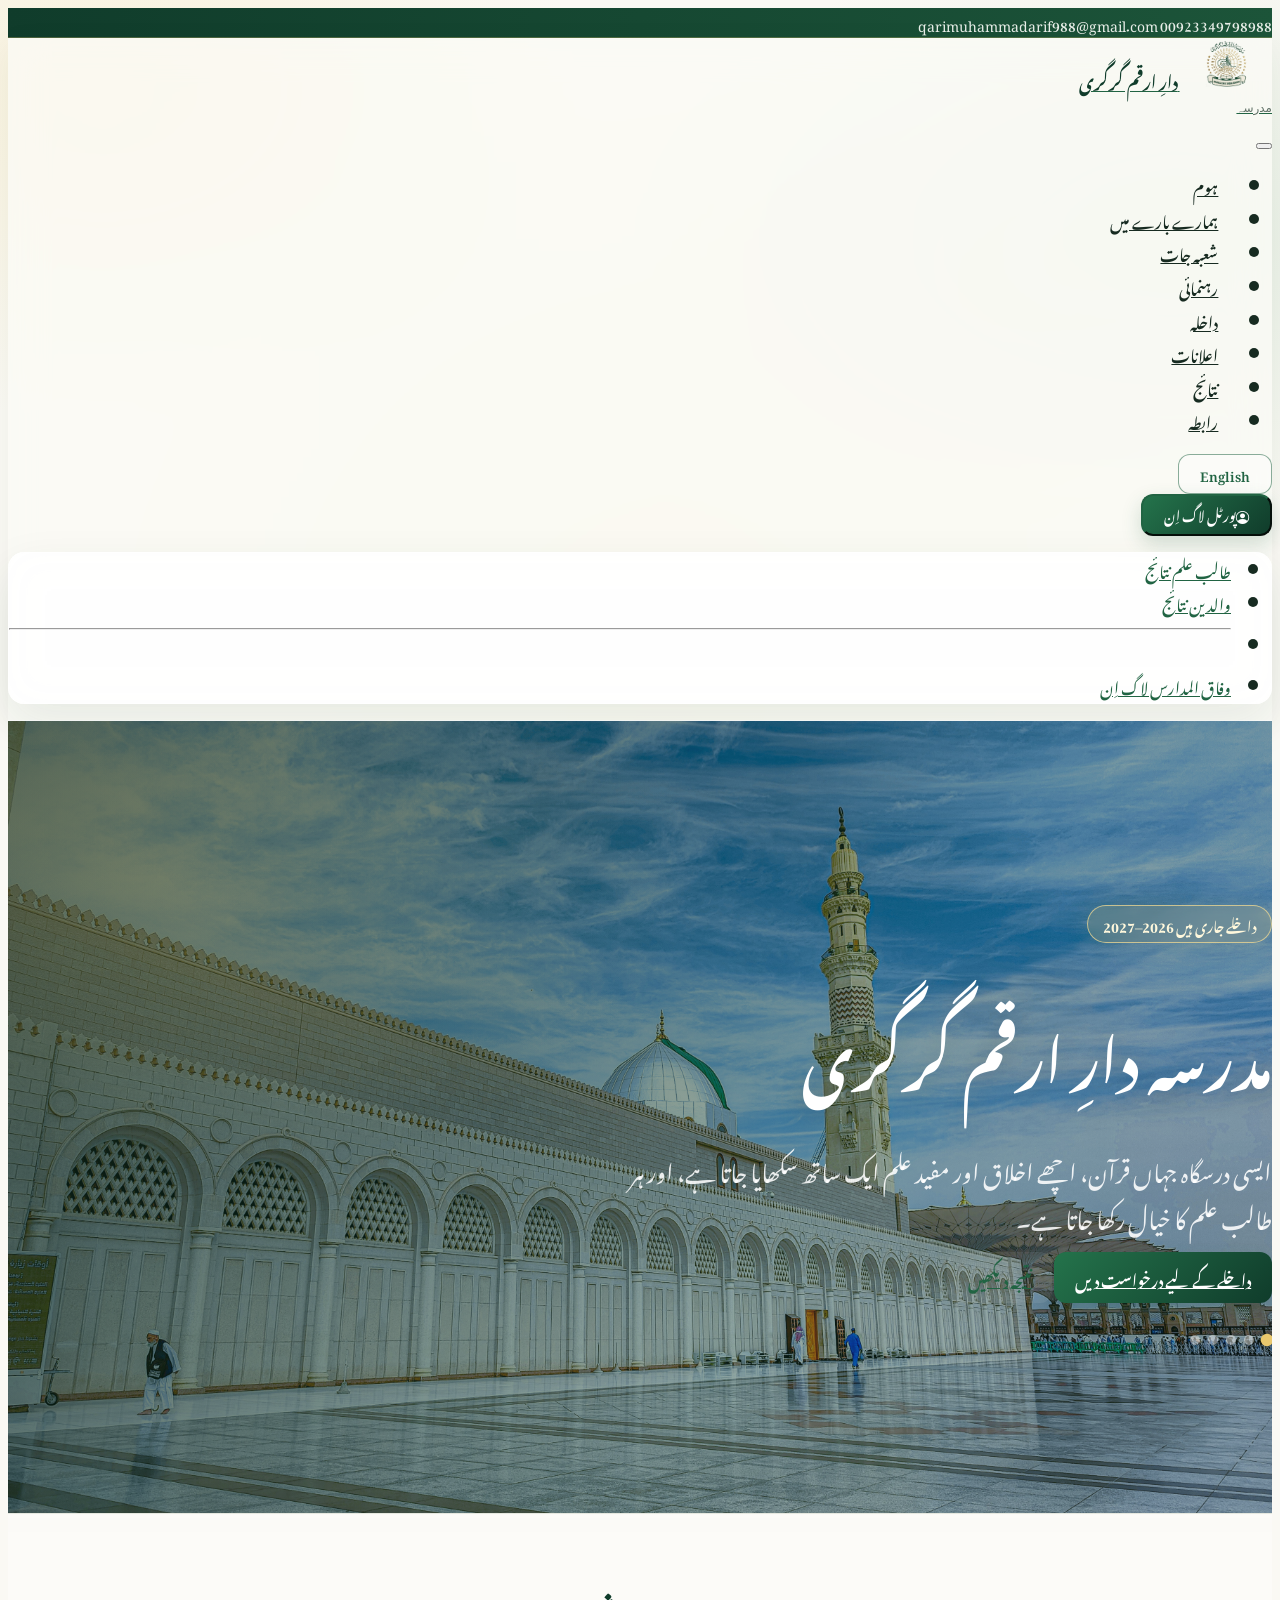
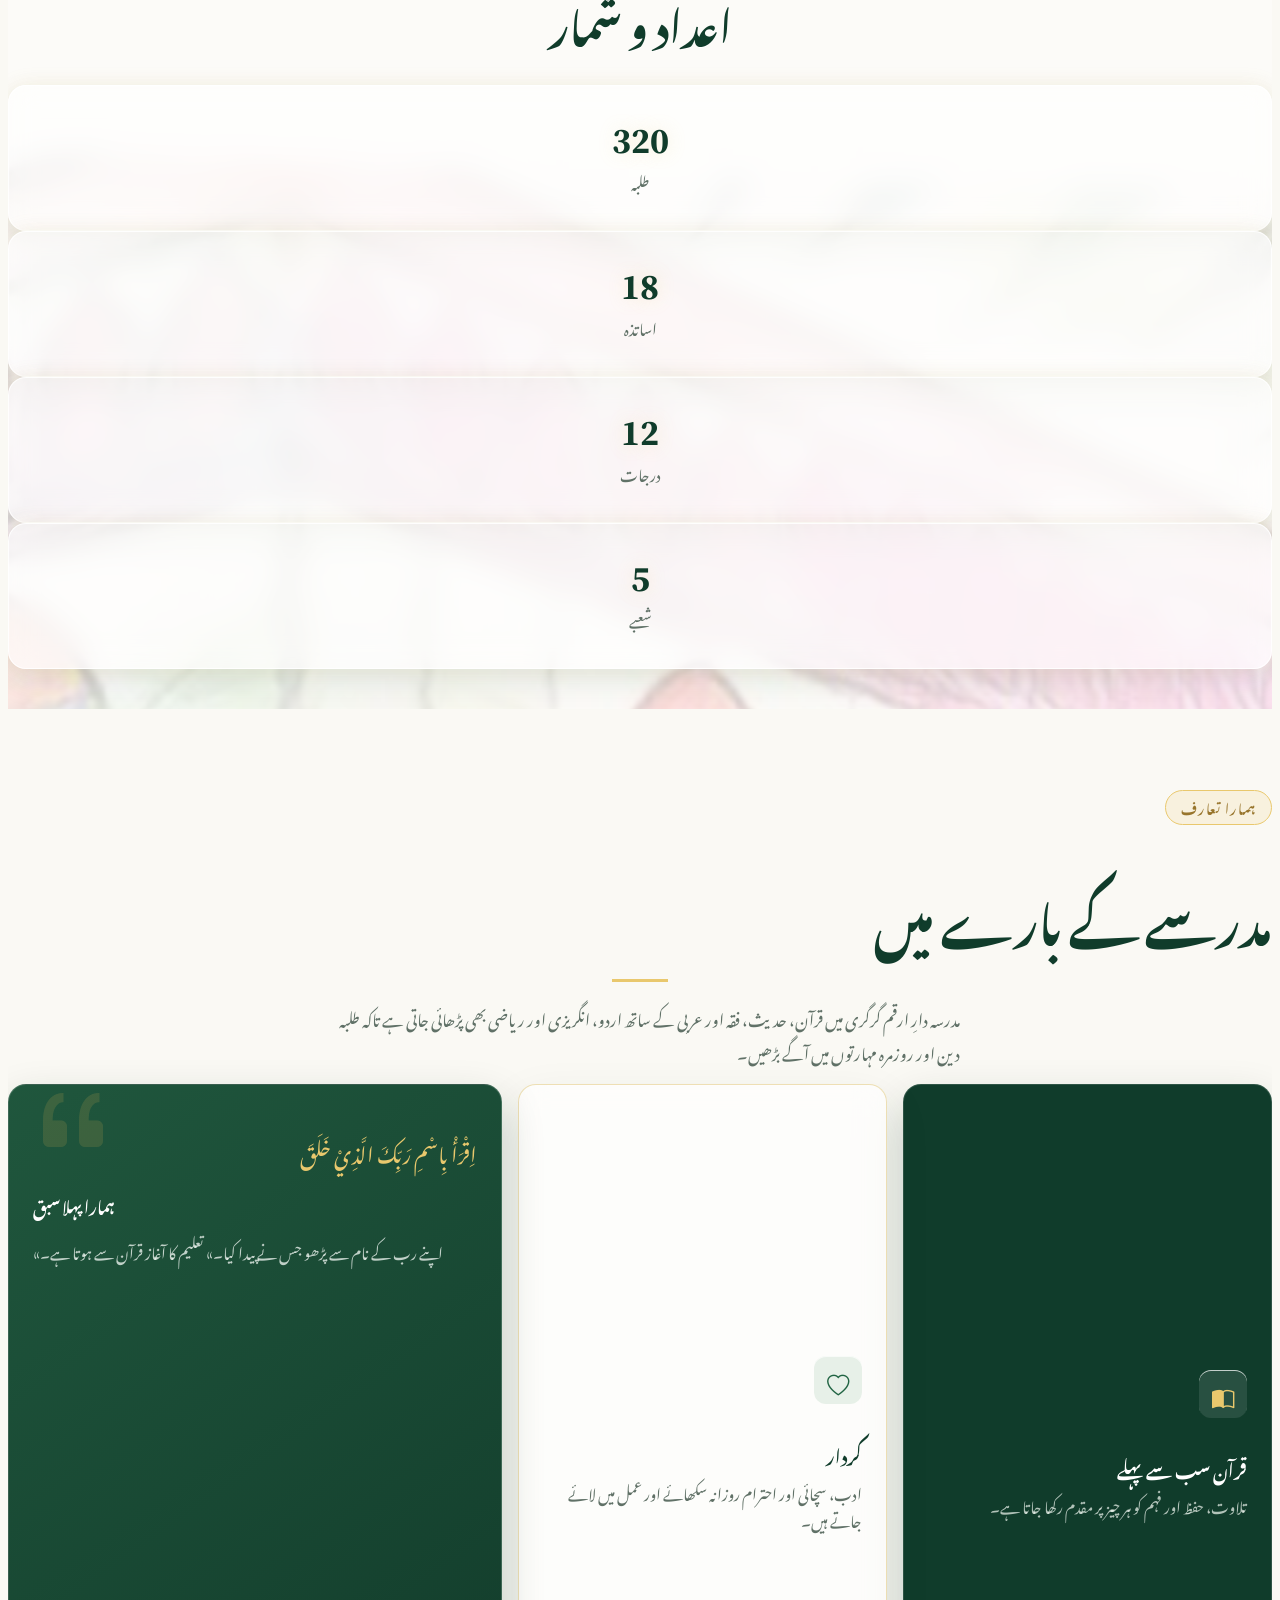
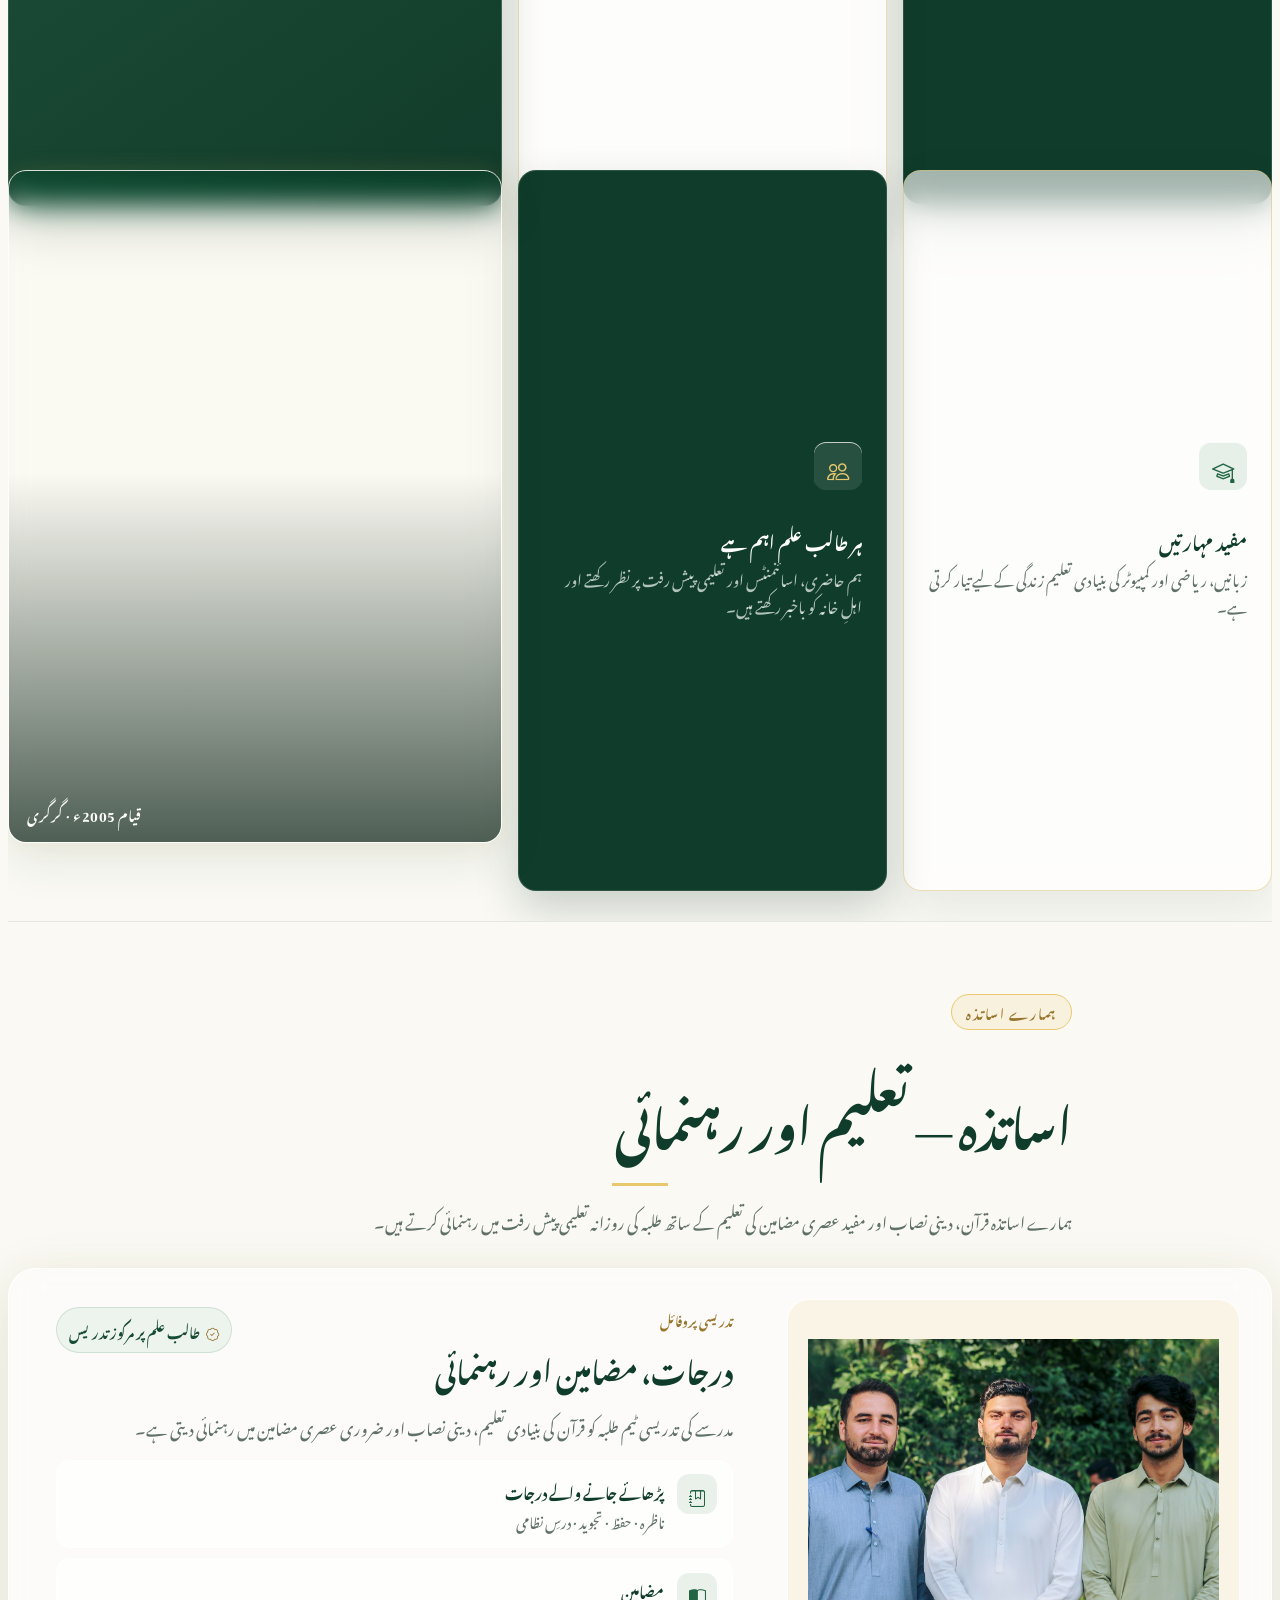
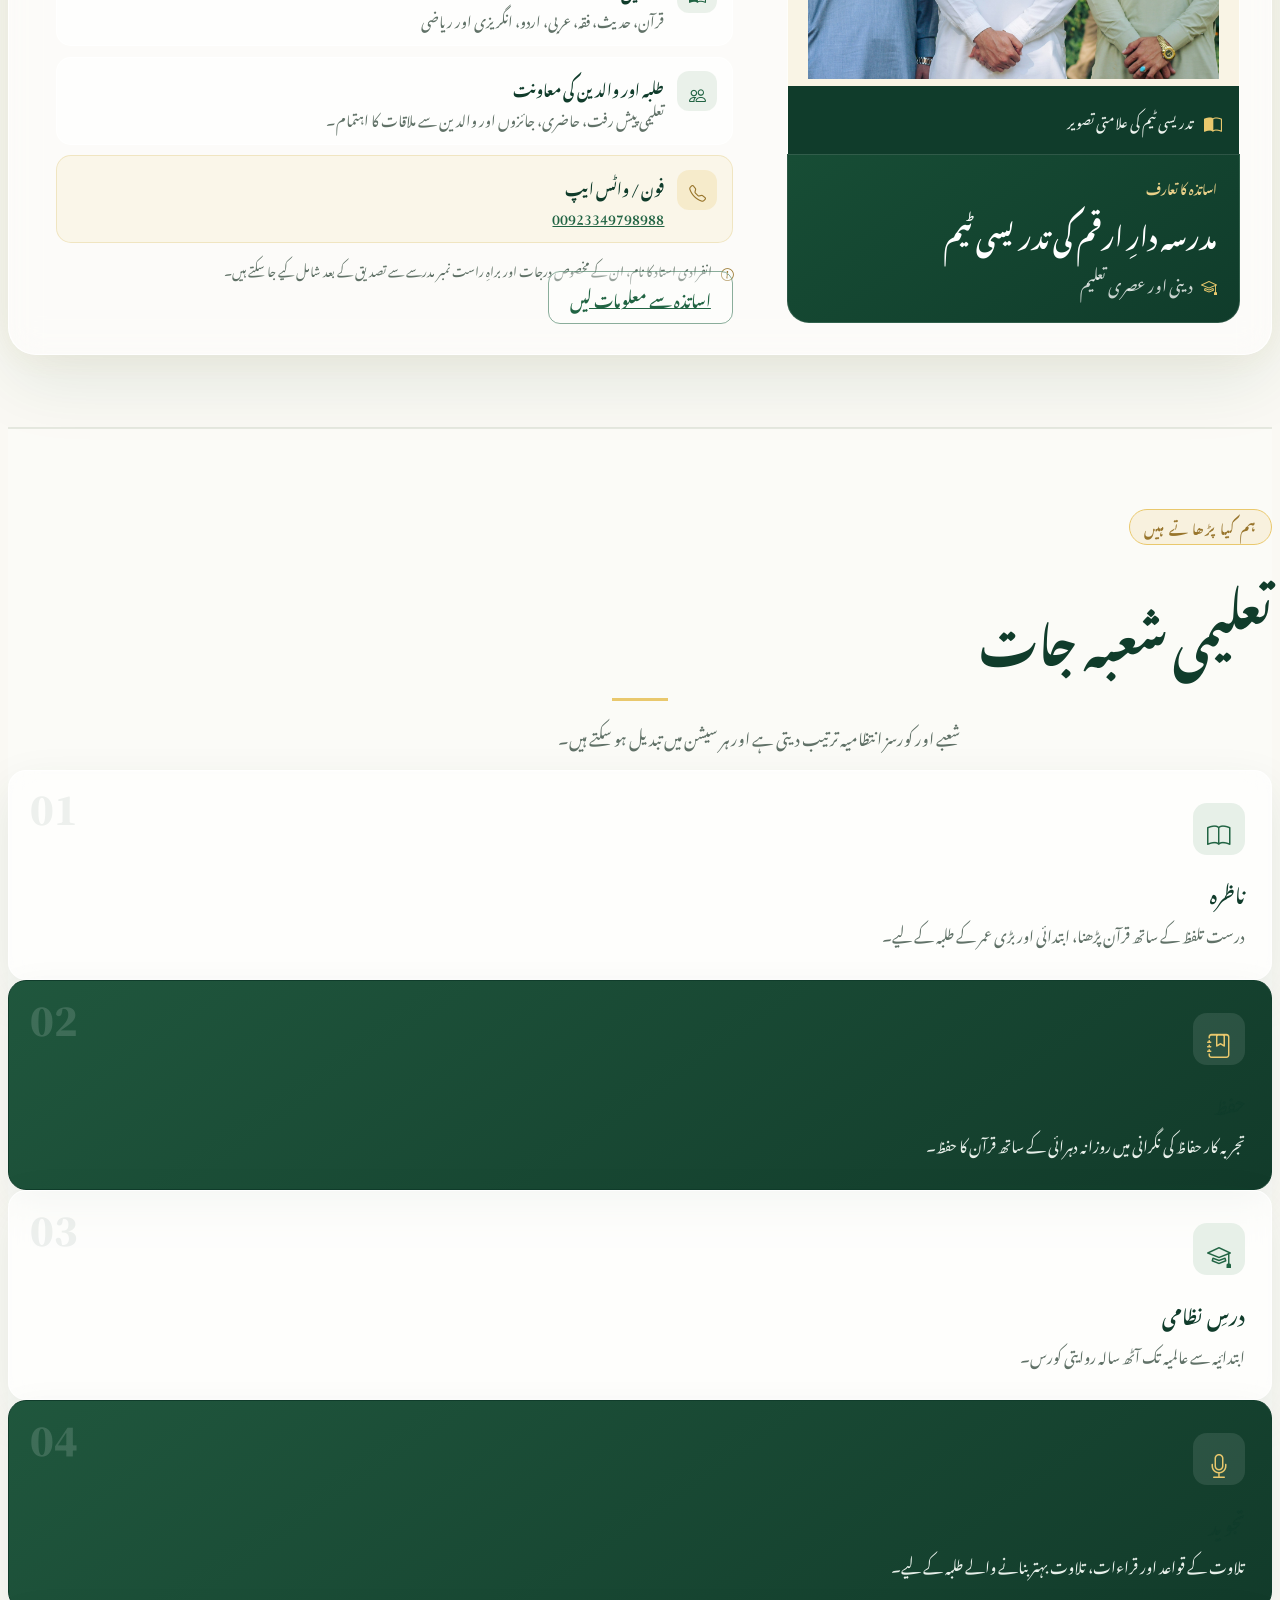
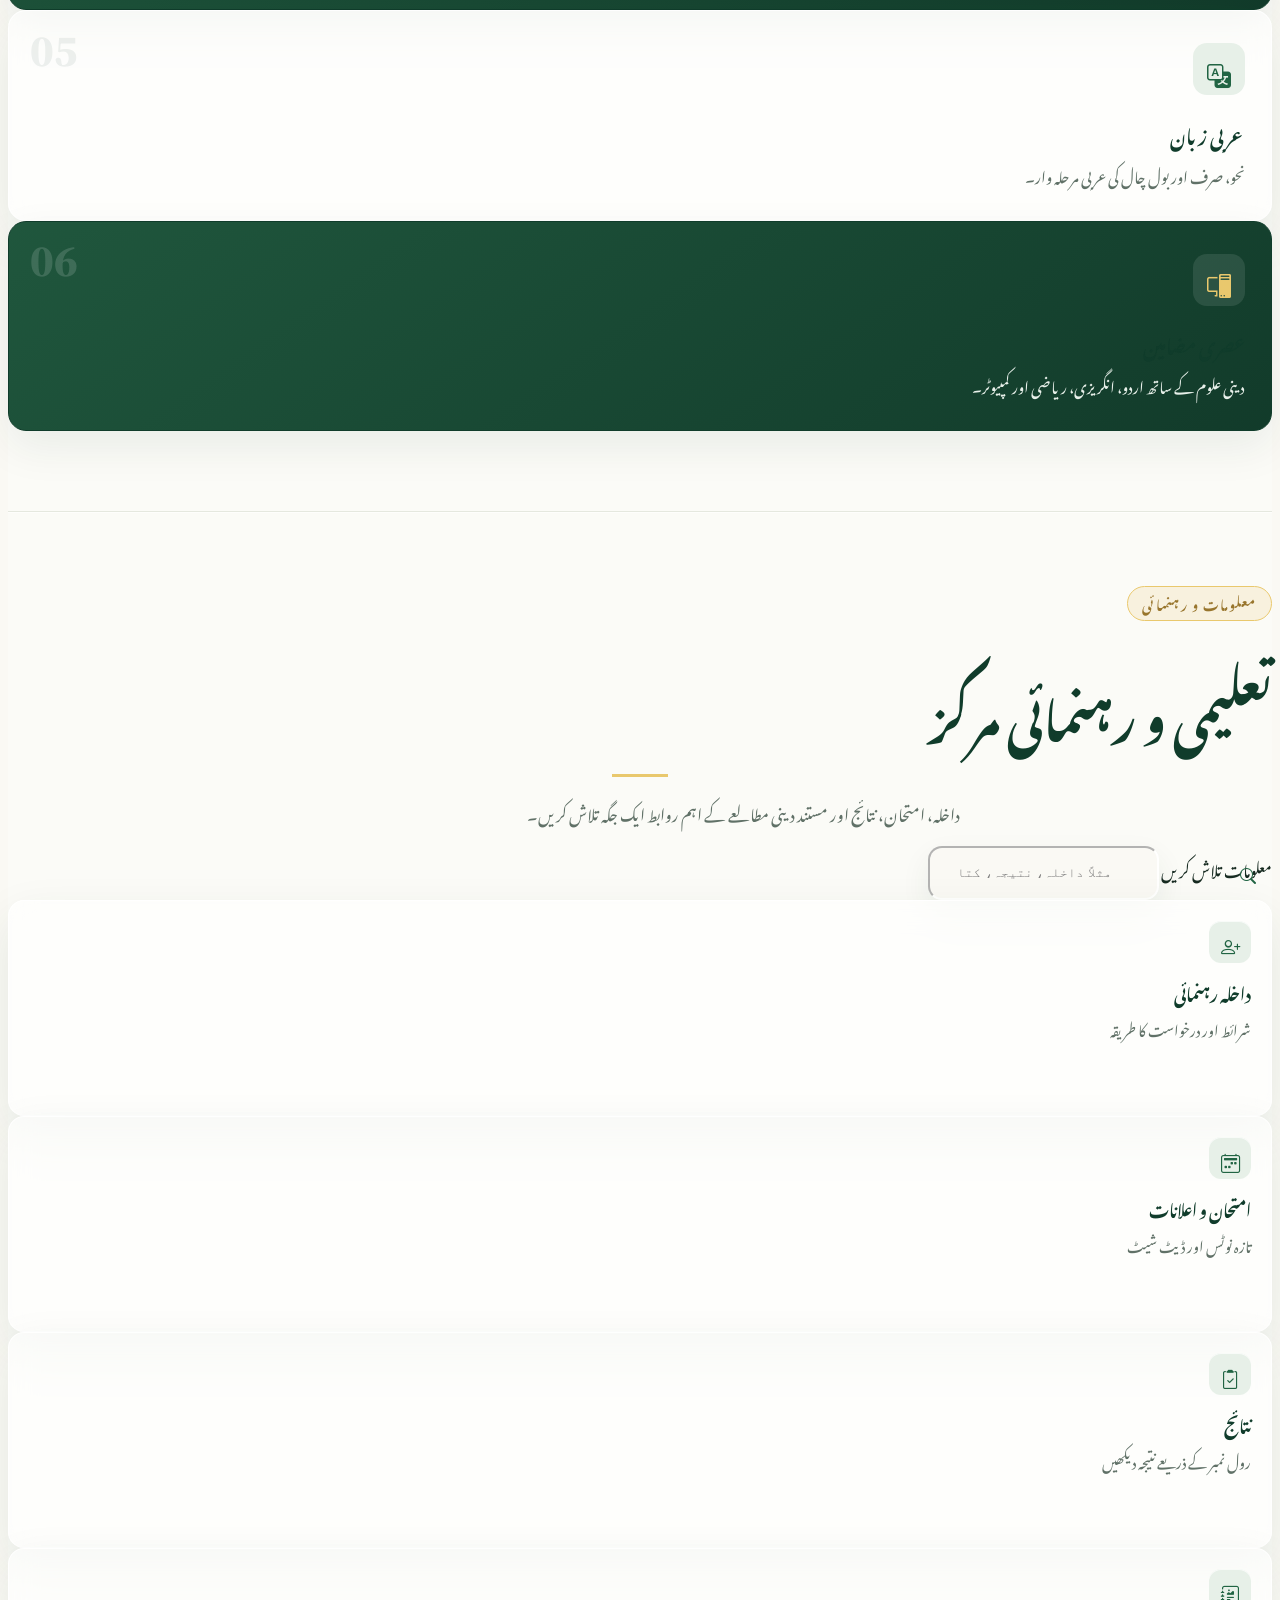
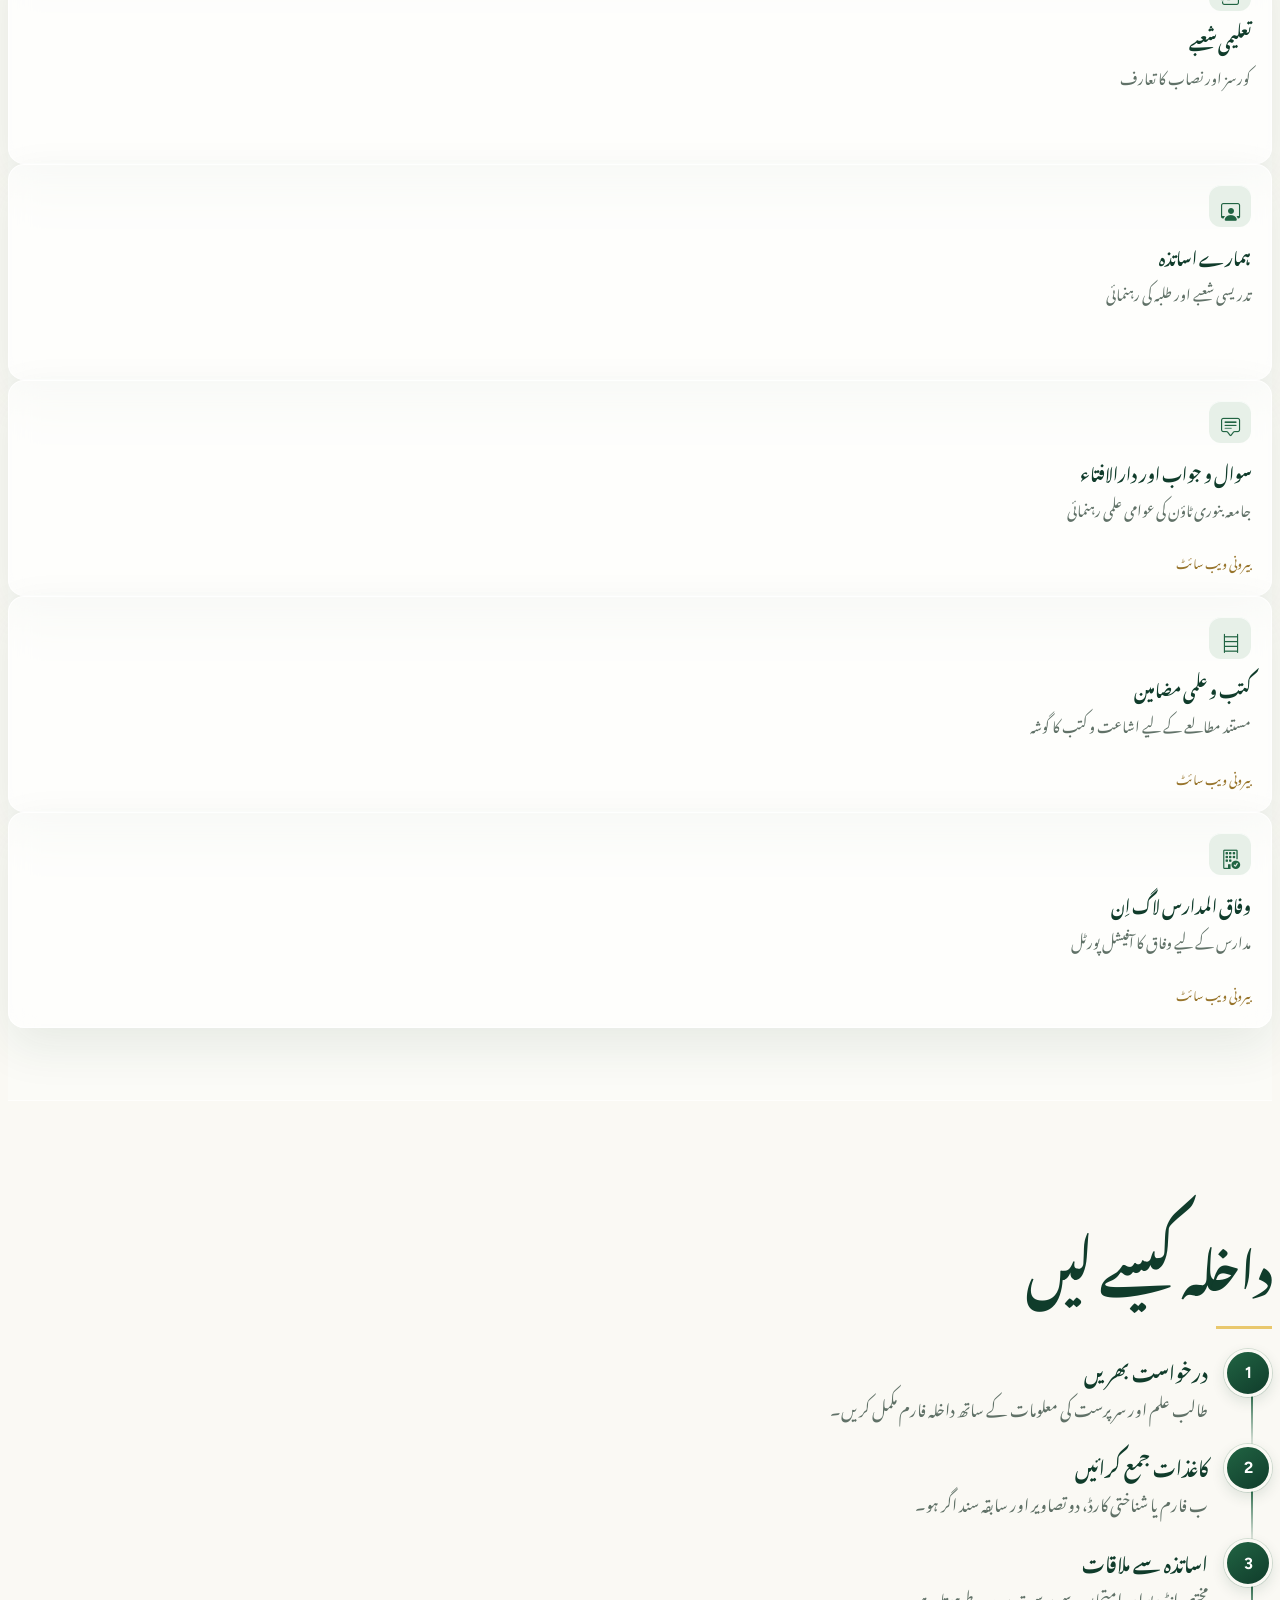
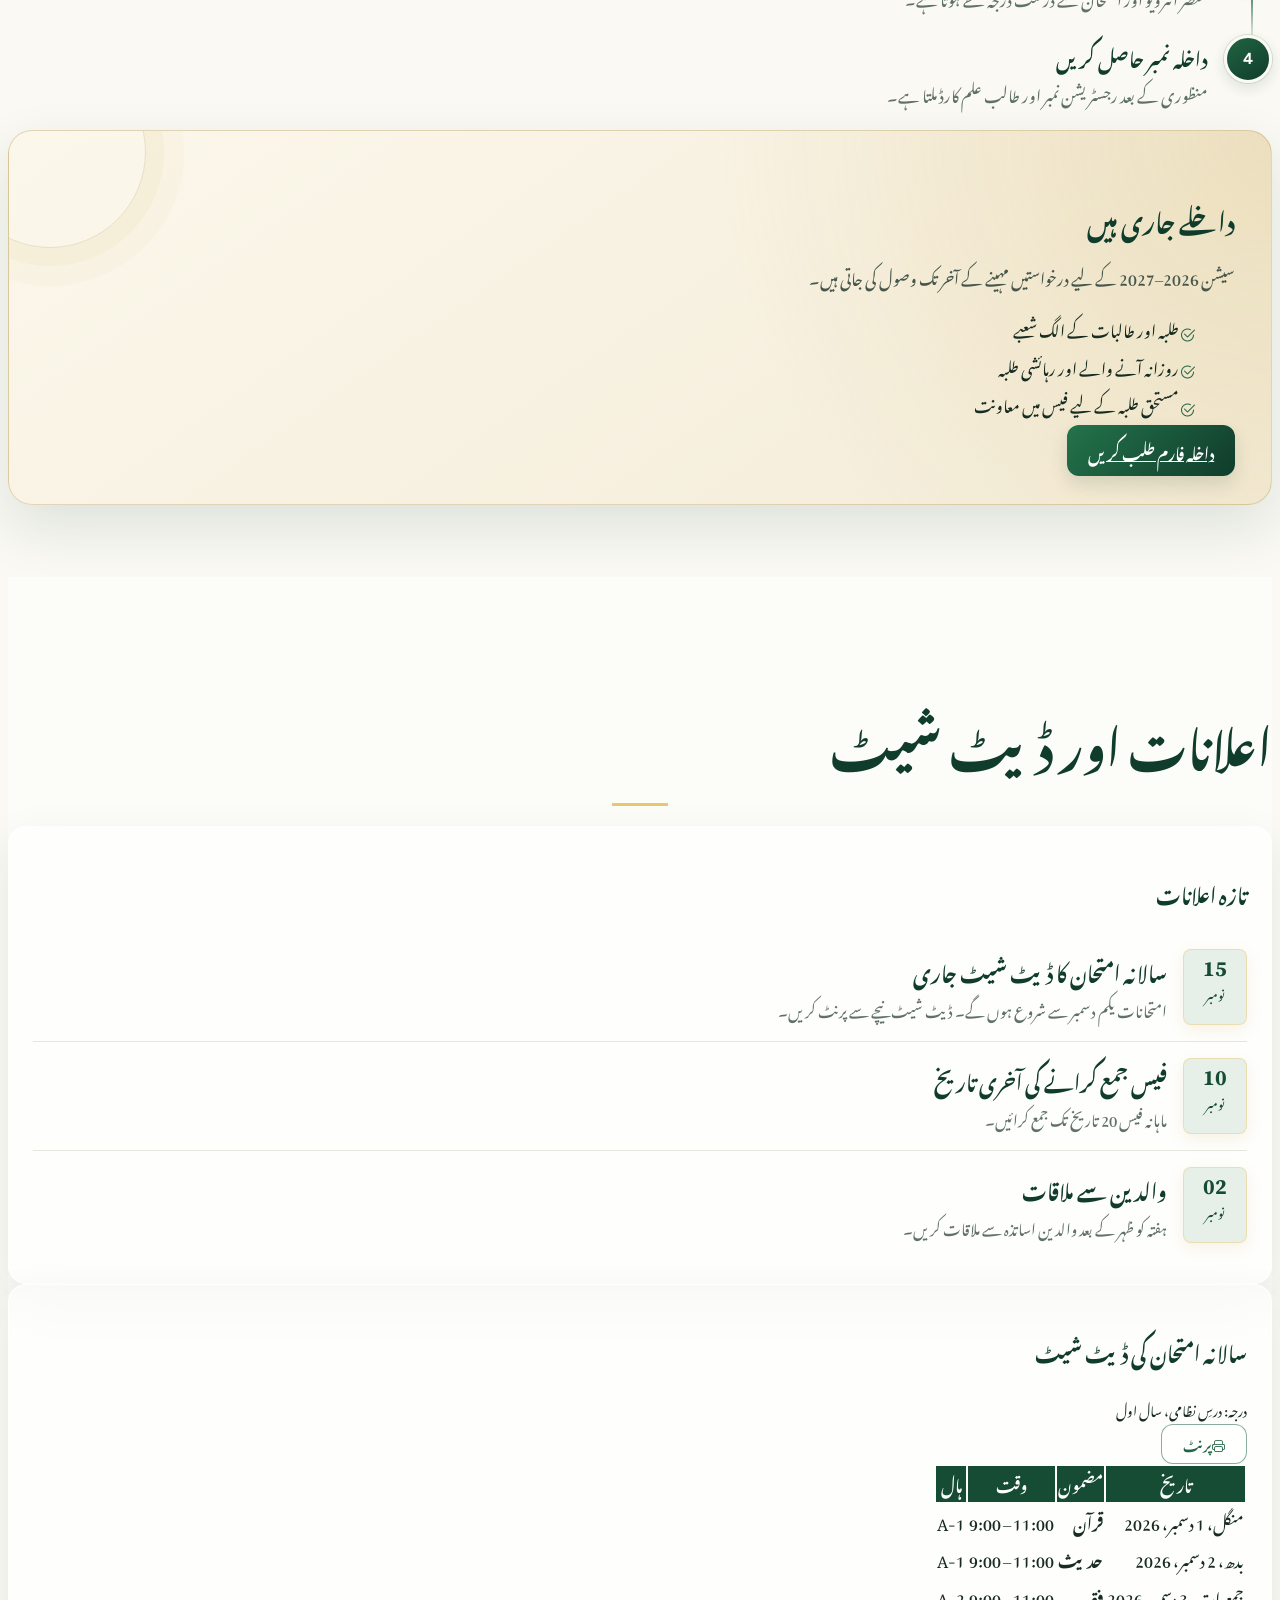
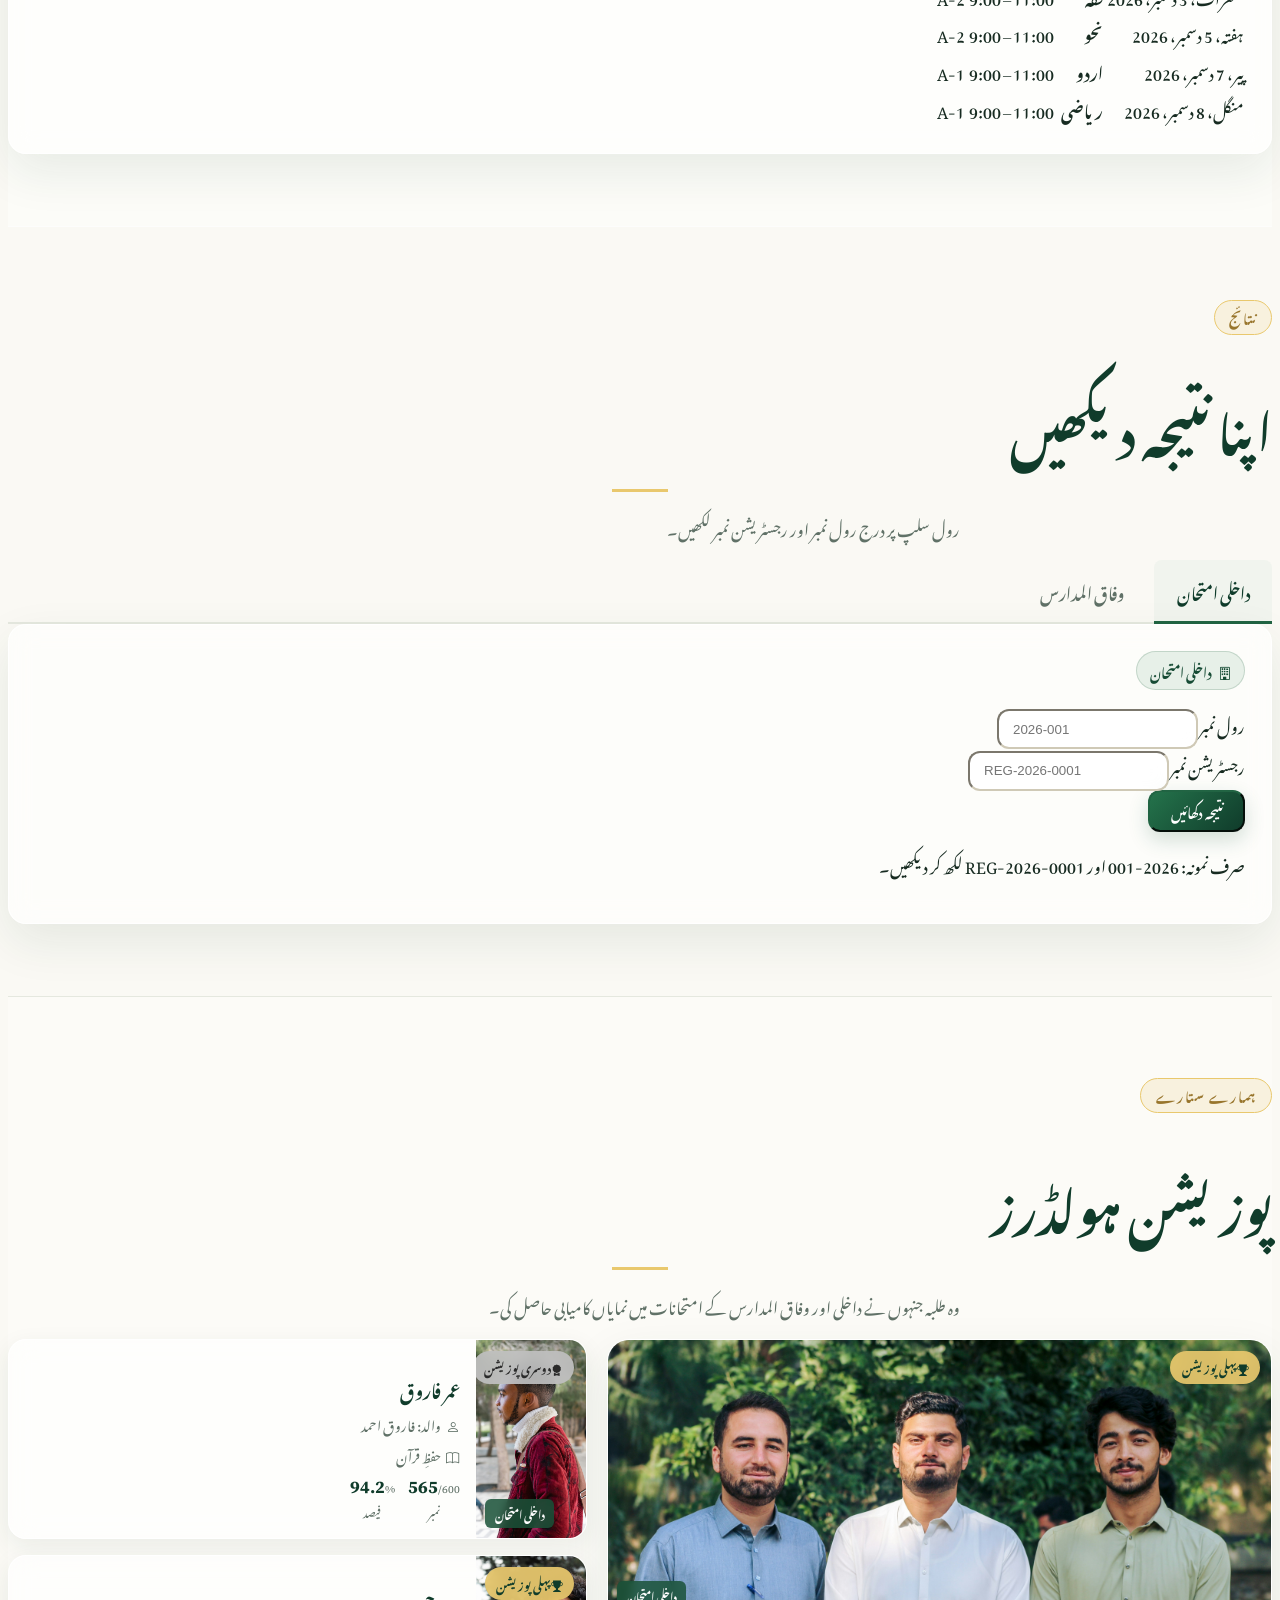
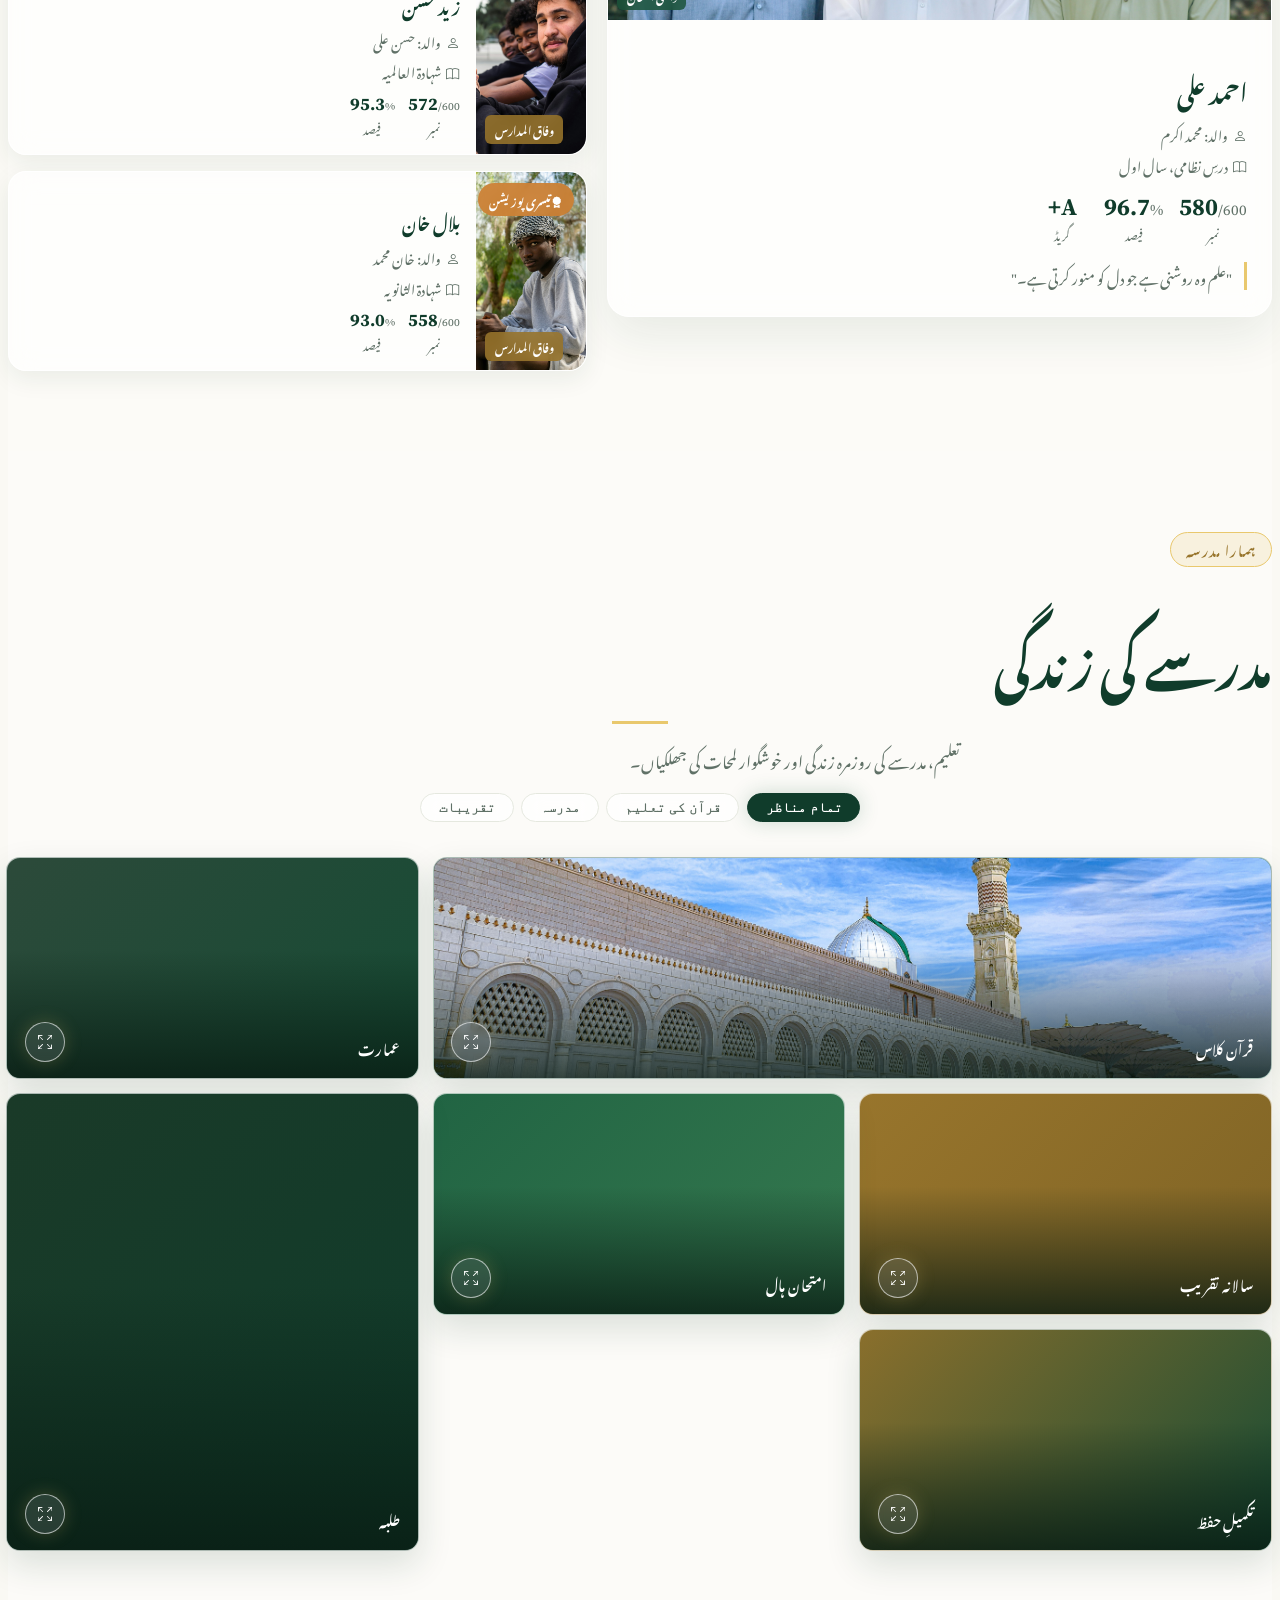
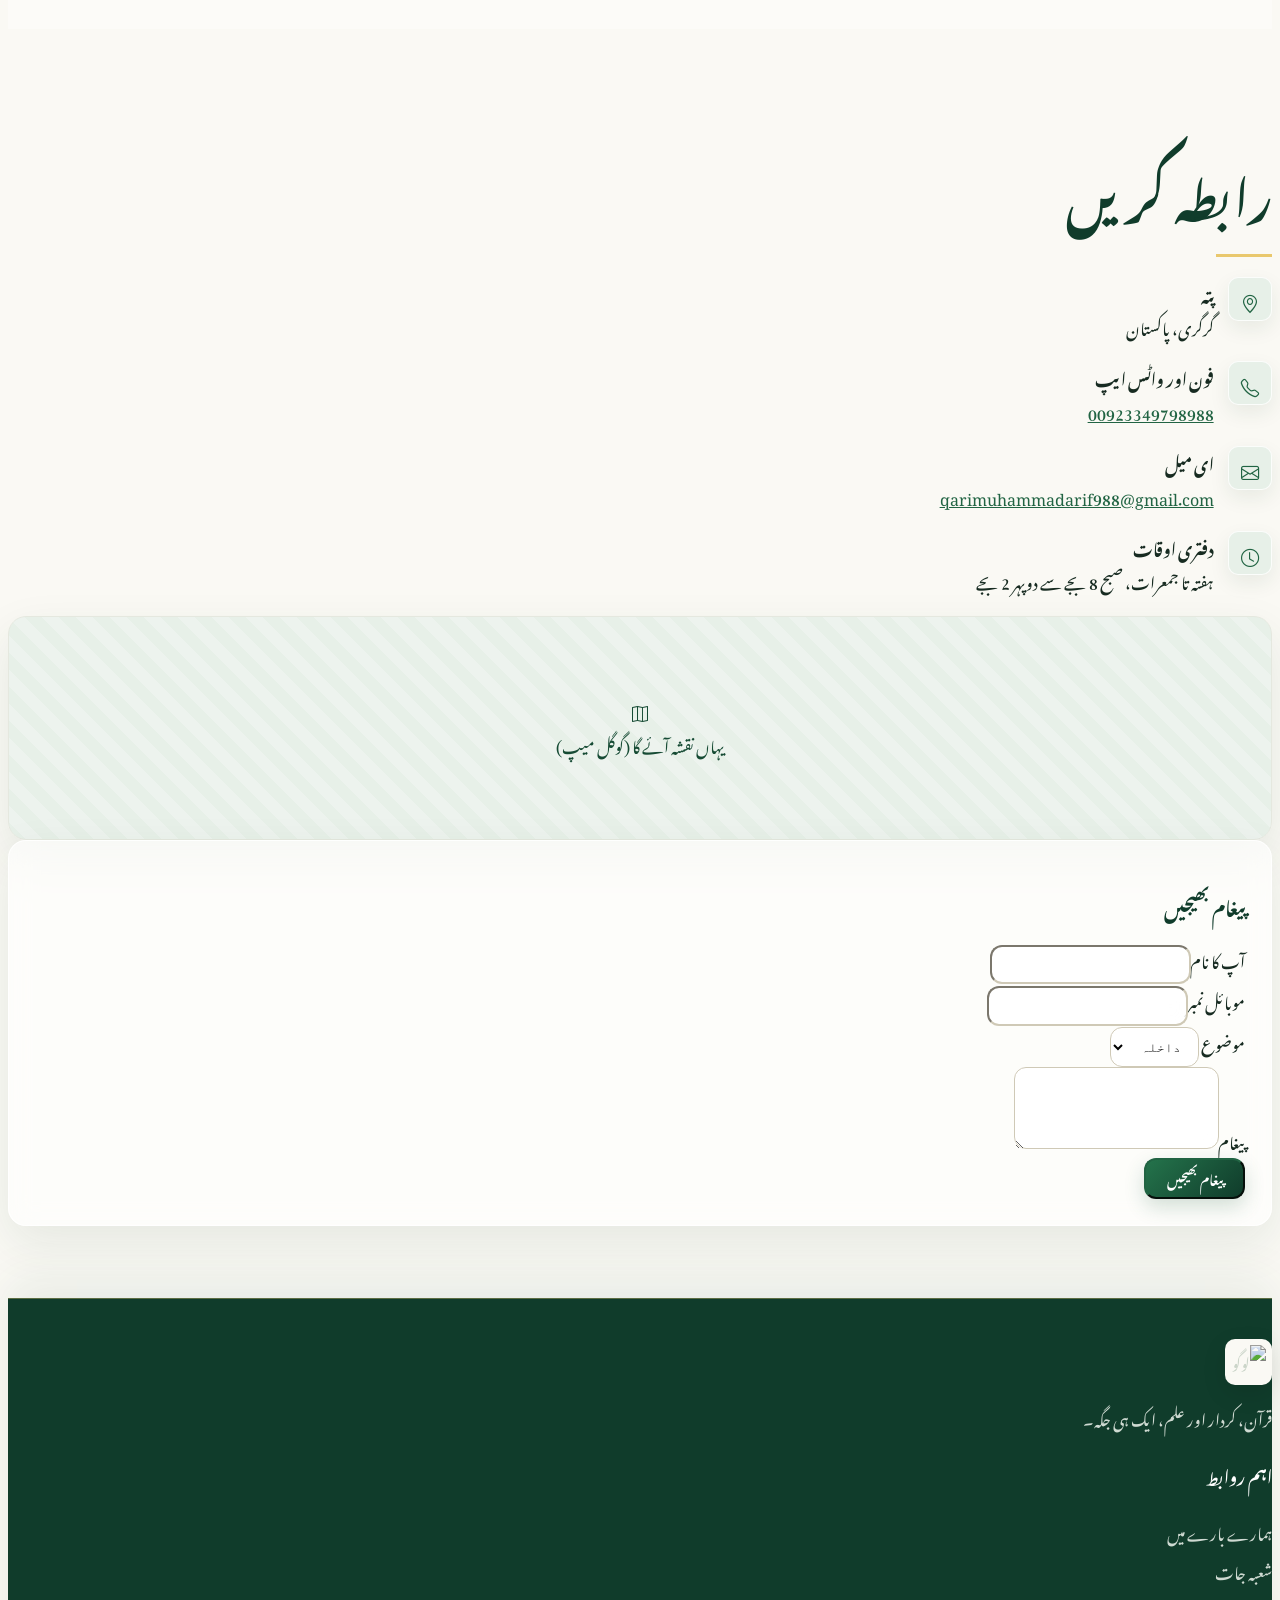
==== commit e51184d1: "Task:iamge uplaod ko student" ====
--- a/index.html
+++ b/index.html
@@ -223,7 +223,7 @@
     <div class="teacher-profile">
       <div class="teacher-profile__portrait">
         <div class="teacher-visual">
-          <img src="images/hero-student.svg" alt="" loading="lazy" decoding="async">
+          <img src="images/s3.jpg" alt="" loading="lazy" decoding="async" style="object-fit:cover;width:100%;height:100%;">
           <div class="teacher-visual__caption">
             <i class="bi bi-book-half" aria-hidden="true"></i>
             <span data-i18n="teacher.imageCaption">Teaching team illustration</span>
@@ -517,7 +517,7 @@
 
       <article class="pos-card pos-card--featured" data-exam="internal">
         <div class="pos-card__img-wrap">
-          <img src="images/pos-1.jpg" alt="احمد علی" class="pos-card__img" onerror="this.style.display='none';this.nextElementSibling.style.display='grid'">
+          <img src="images/s3.jpg" alt="احمد علی" class="pos-card__img" onerror="this.style.display='none';this.nextElementSibling.style.display='grid'">
           <div class="pos-card__img-fallback" style="display:none"><i class="bi bi-person-fill"></i></div>
           <span class="pos-badge pos-badge--gold"><i class="bi bi-trophy-fill me-1"></i>پہلی پوزیشن</span>
           <span class="pos-exam-tag" data-i18n="res.tabInternal">داخلی امتحان</span>
@@ -539,7 +539,7 @@
 
         <article class="pos-card pos-card--side" data-exam="internal">
           <div class="pos-card__img-wrap">
-            <img src="images/pos-2.jpg" alt="عمر فاروق" class="pos-card__img" onerror="this.style.display='none';this.nextElementSibling.style.display='grid'">
+            <img src="images/s2.jpg" alt="عمر فاروق" class="pos-card__img" onerror="this.style.display='none';this.nextElementSibling.style.display='grid'">
             <div class="pos-card__img-fallback" style="display:none"><i class="bi bi-person-fill"></i></div>
             <span class="pos-badge pos-badge--silver"><i class="bi bi-award-fill me-1"></i>دوسری پوزیشن</span>
             <span class="pos-exam-tag" data-i18n="res.tabInternal">داخلی امتحان</span>
@@ -557,7 +557,7 @@
 
         <article class="pos-card pos-card--side" data-exam="wifaq">
           <div class="pos-card__img-wrap">
-            <img src="images/pos-3.jpg" alt="زید حسن" class="pos-card__img" onerror="this.style.display='none';this.nextElementSibling.style.display='grid'">
+            <img src="images/s1.jpg" alt="زید حسن" class="pos-card__img" onerror="this.style.display='none';this.nextElementSibling.style.display='grid'">
             <div class="pos-card__img-fallback" style="display:none"><i class="bi bi-person-fill"></i></div>
             <span class="pos-badge pos-badge--gold"><i class="bi bi-trophy-fill me-1"></i>پہلی پوزیشن</span>
             <span class="pos-exam-tag pos-exam-tag--wifaq" data-i18n="res.tabWifaq">وفاق المدارس</span>
@@ -575,7 +575,7 @@
 
         <article class="pos-card pos-card--side" data-exam="wifaq">
           <div class="pos-card__img-wrap">
-            <img src="images/pos-4.jpg" alt="بلال خان" class="pos-card__img" onerror="this.style.display='none';this.nextElementSibling.style.display='grid'">
+            <img src="images/s4.jpg" alt="بلال خان" class="pos-card__img" onerror="this.style.display='none';this.nextElementSibling.style.display='grid'">
             <div class="pos-card__img-fallback" style="display:none"><i class="bi bi-person-fill"></i></div>
             <span class="pos-badge pos-badge--bronze"><i class="bi bi-award-fill me-1"></i>تیسری پوزیشن</span>
             <span class="pos-exam-tag pos-exam-tag--wifaq" data-i18n="res.tabWifaq">وفاق المدارس</span>
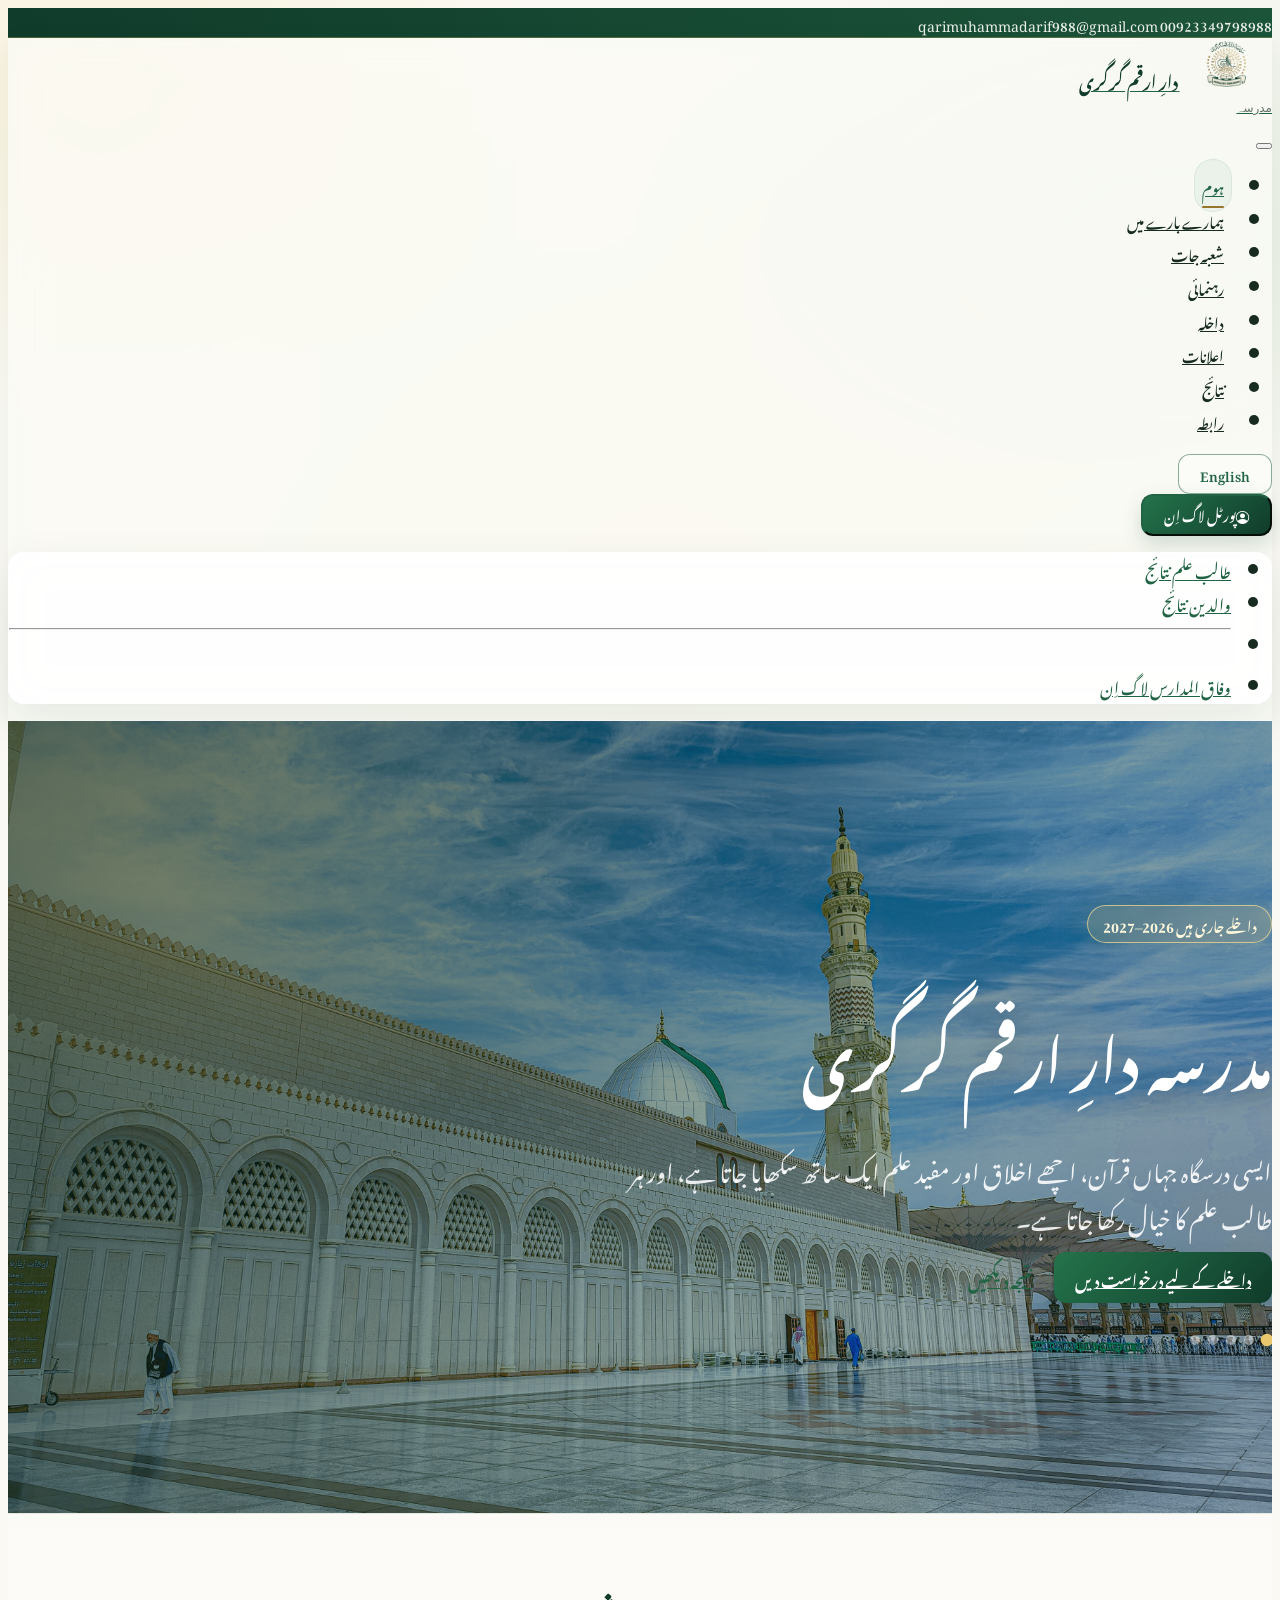
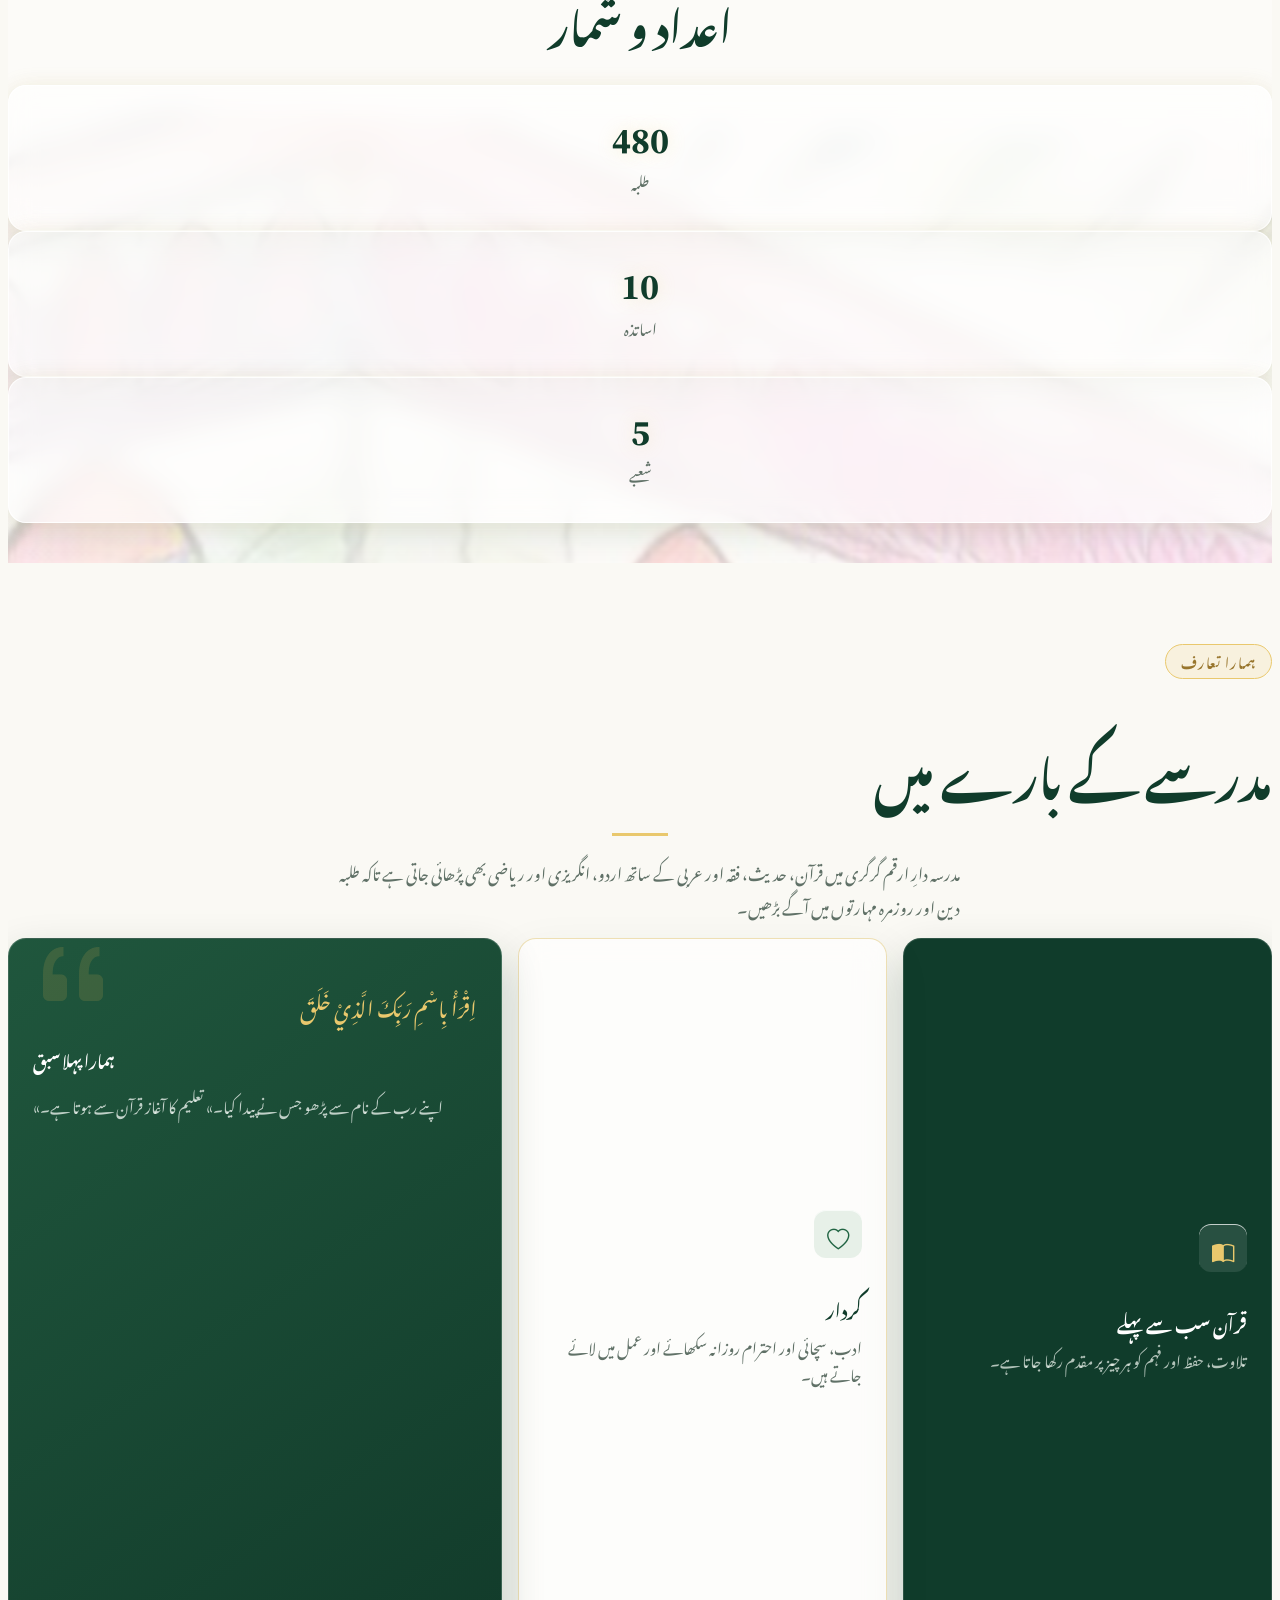
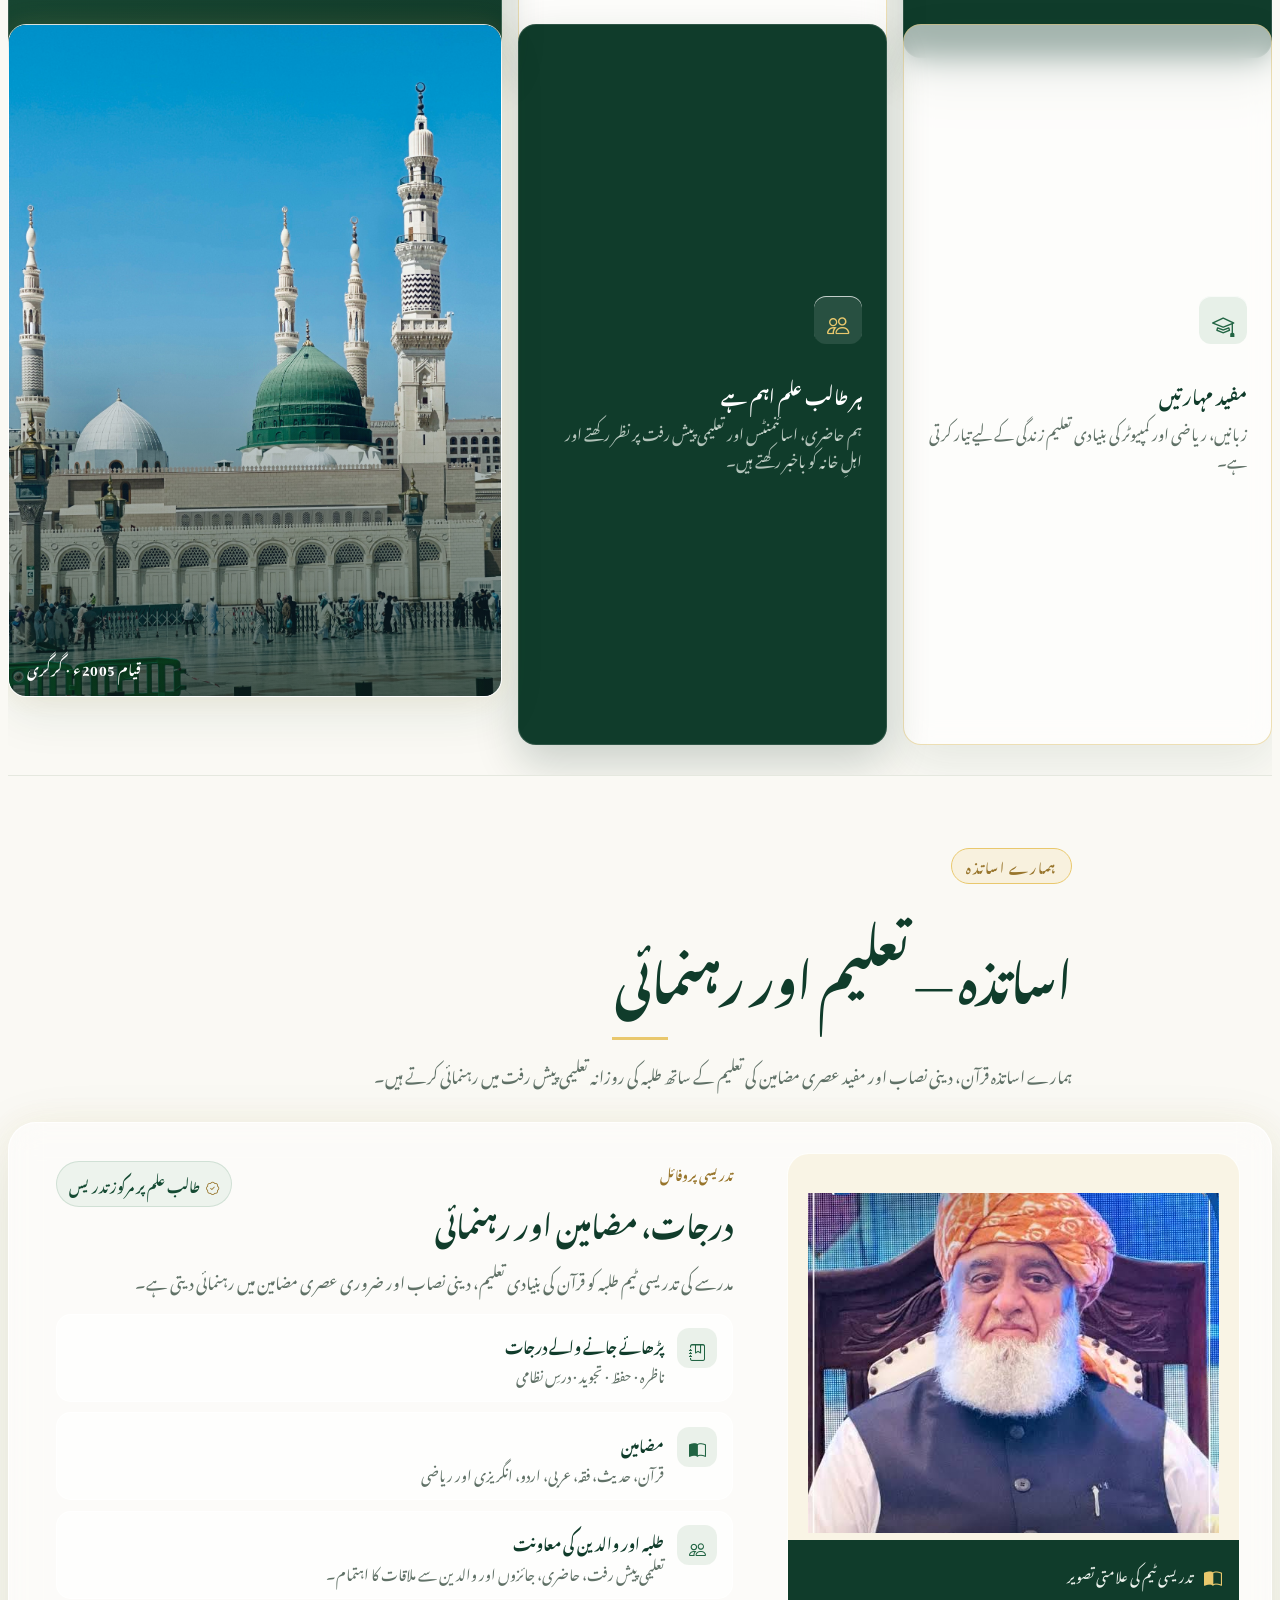
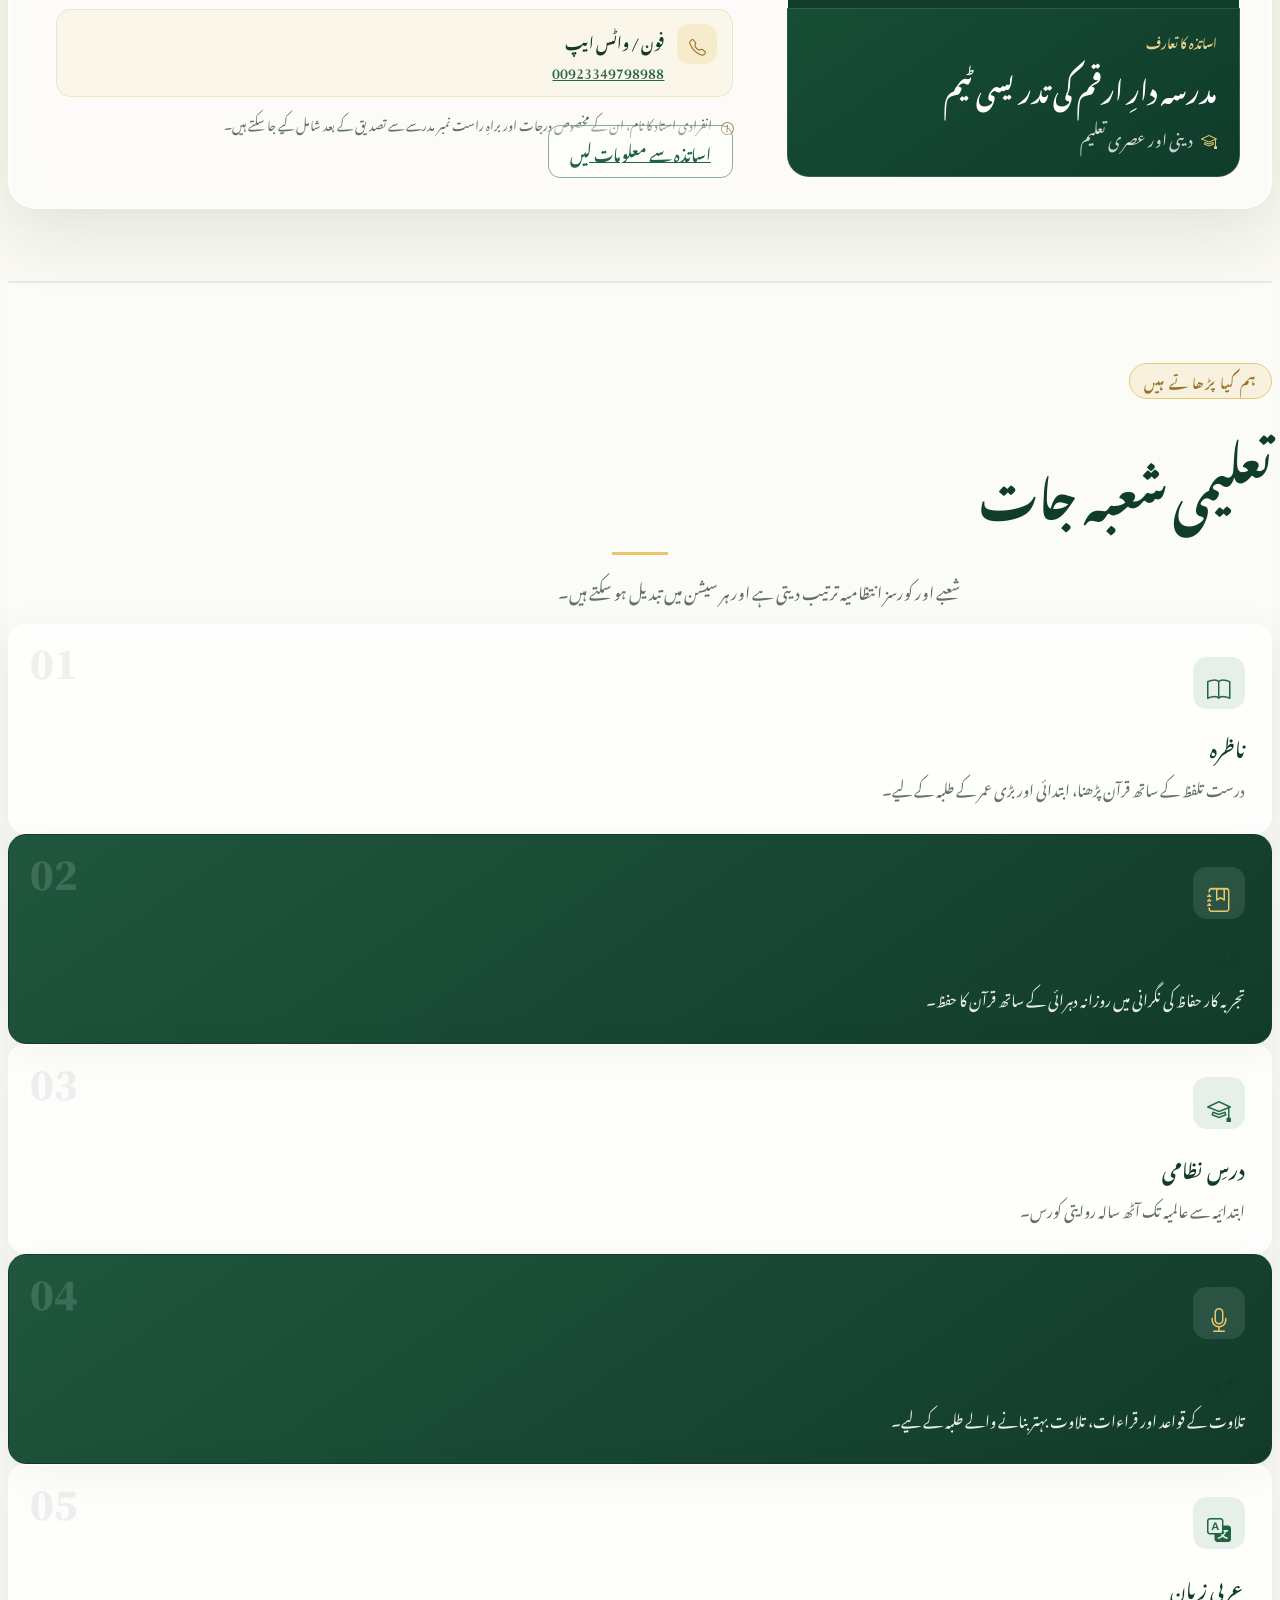
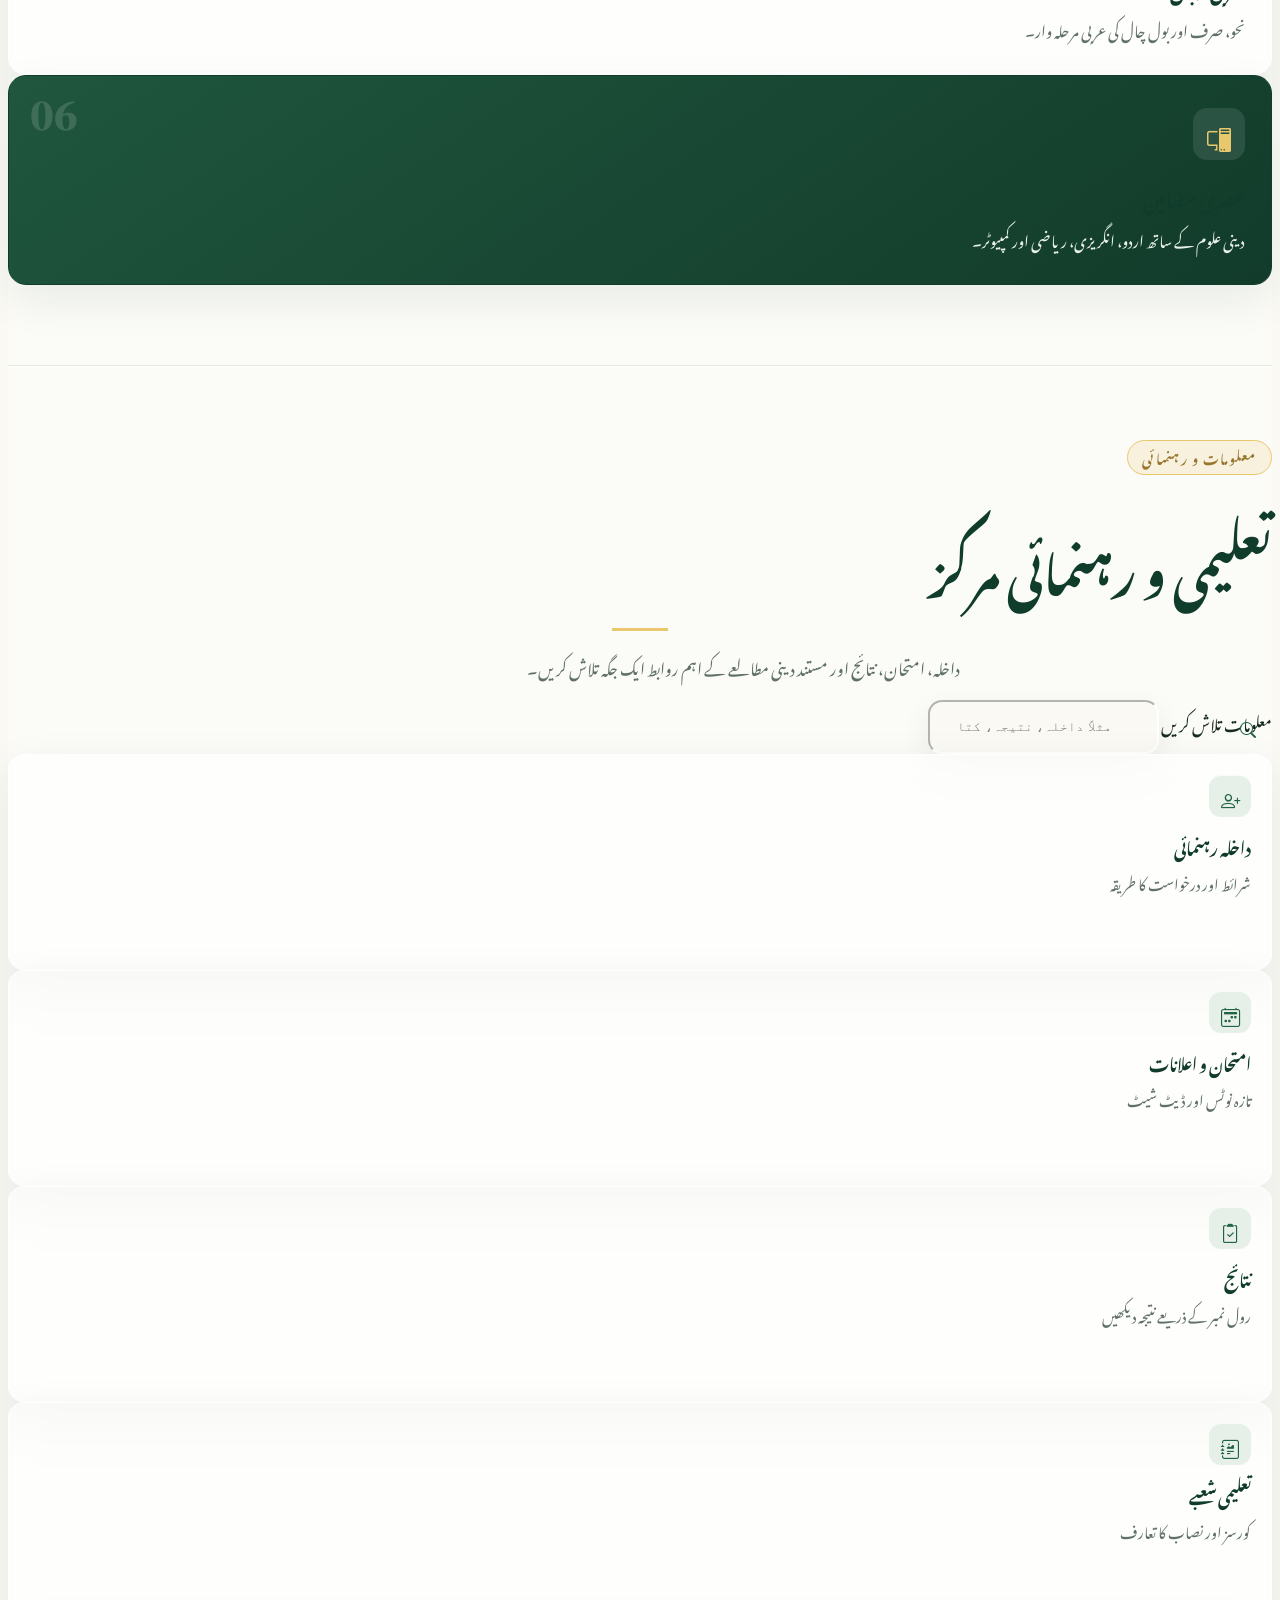
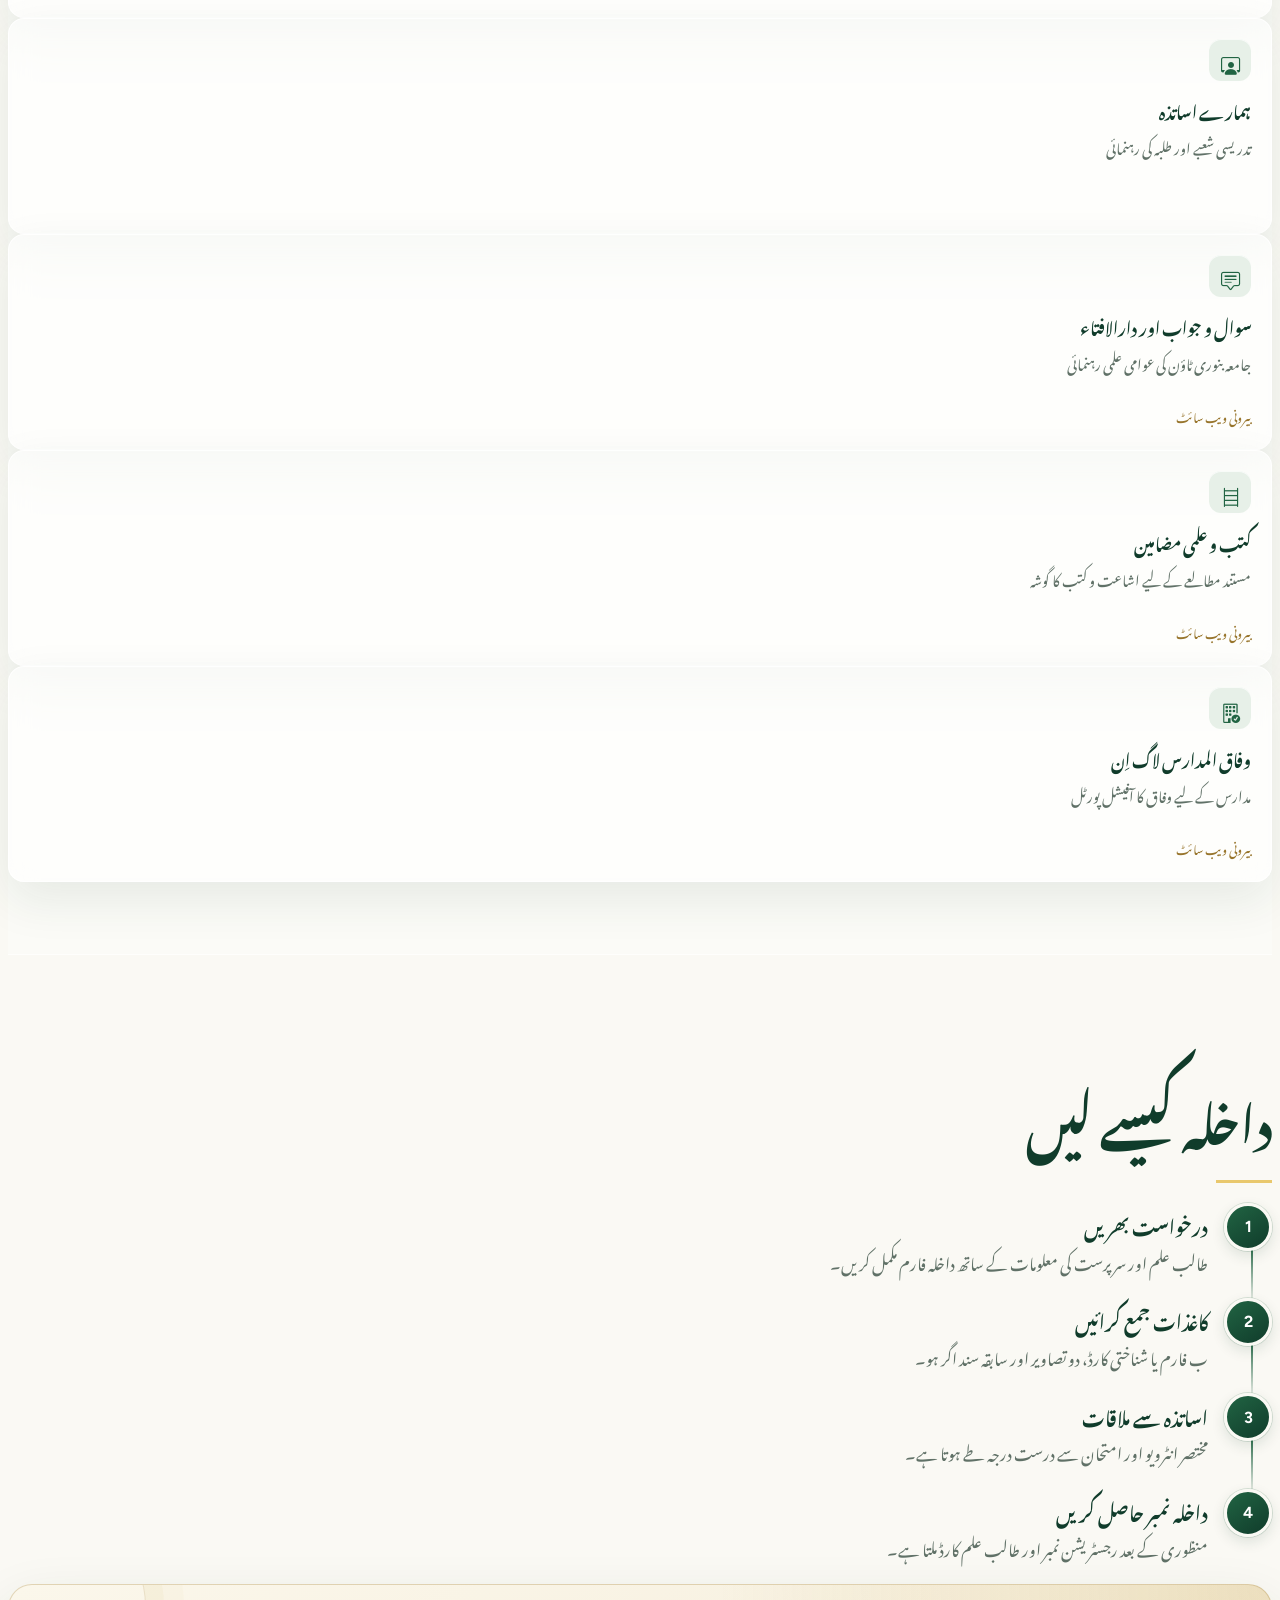
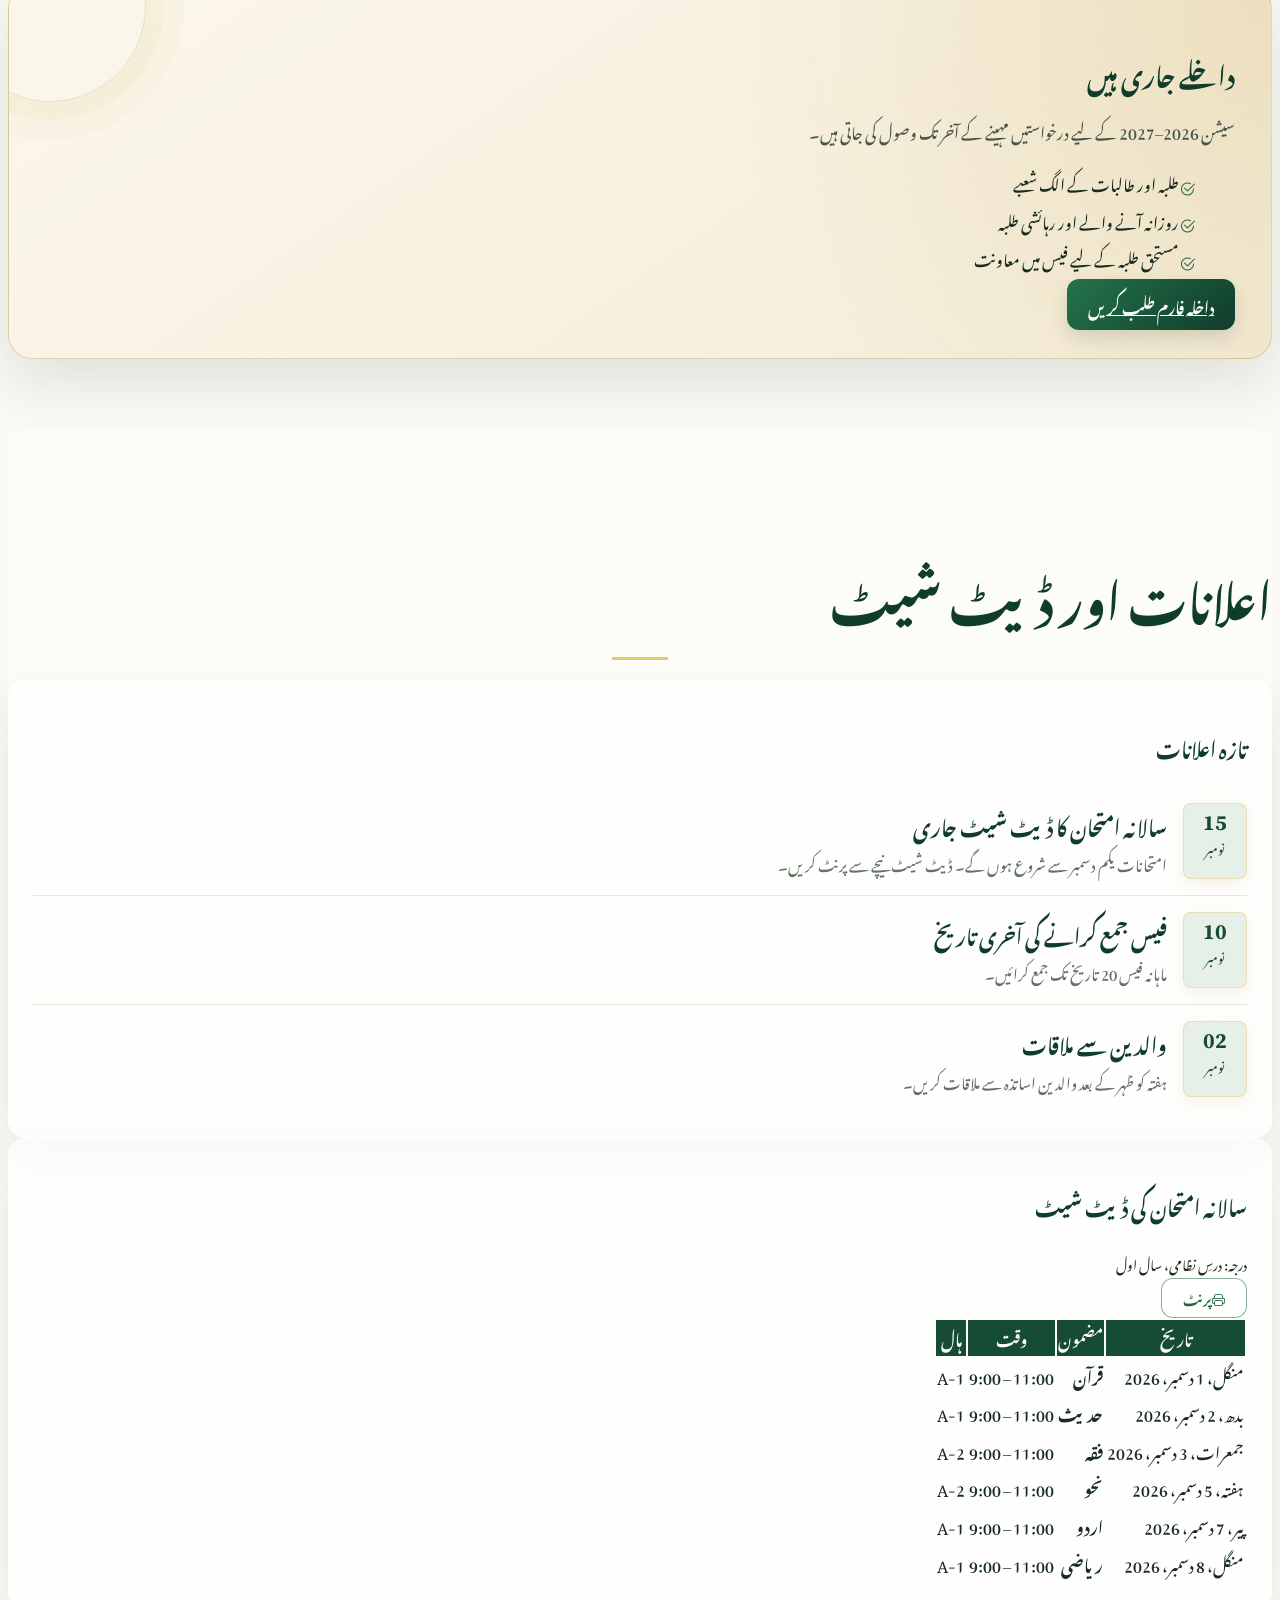
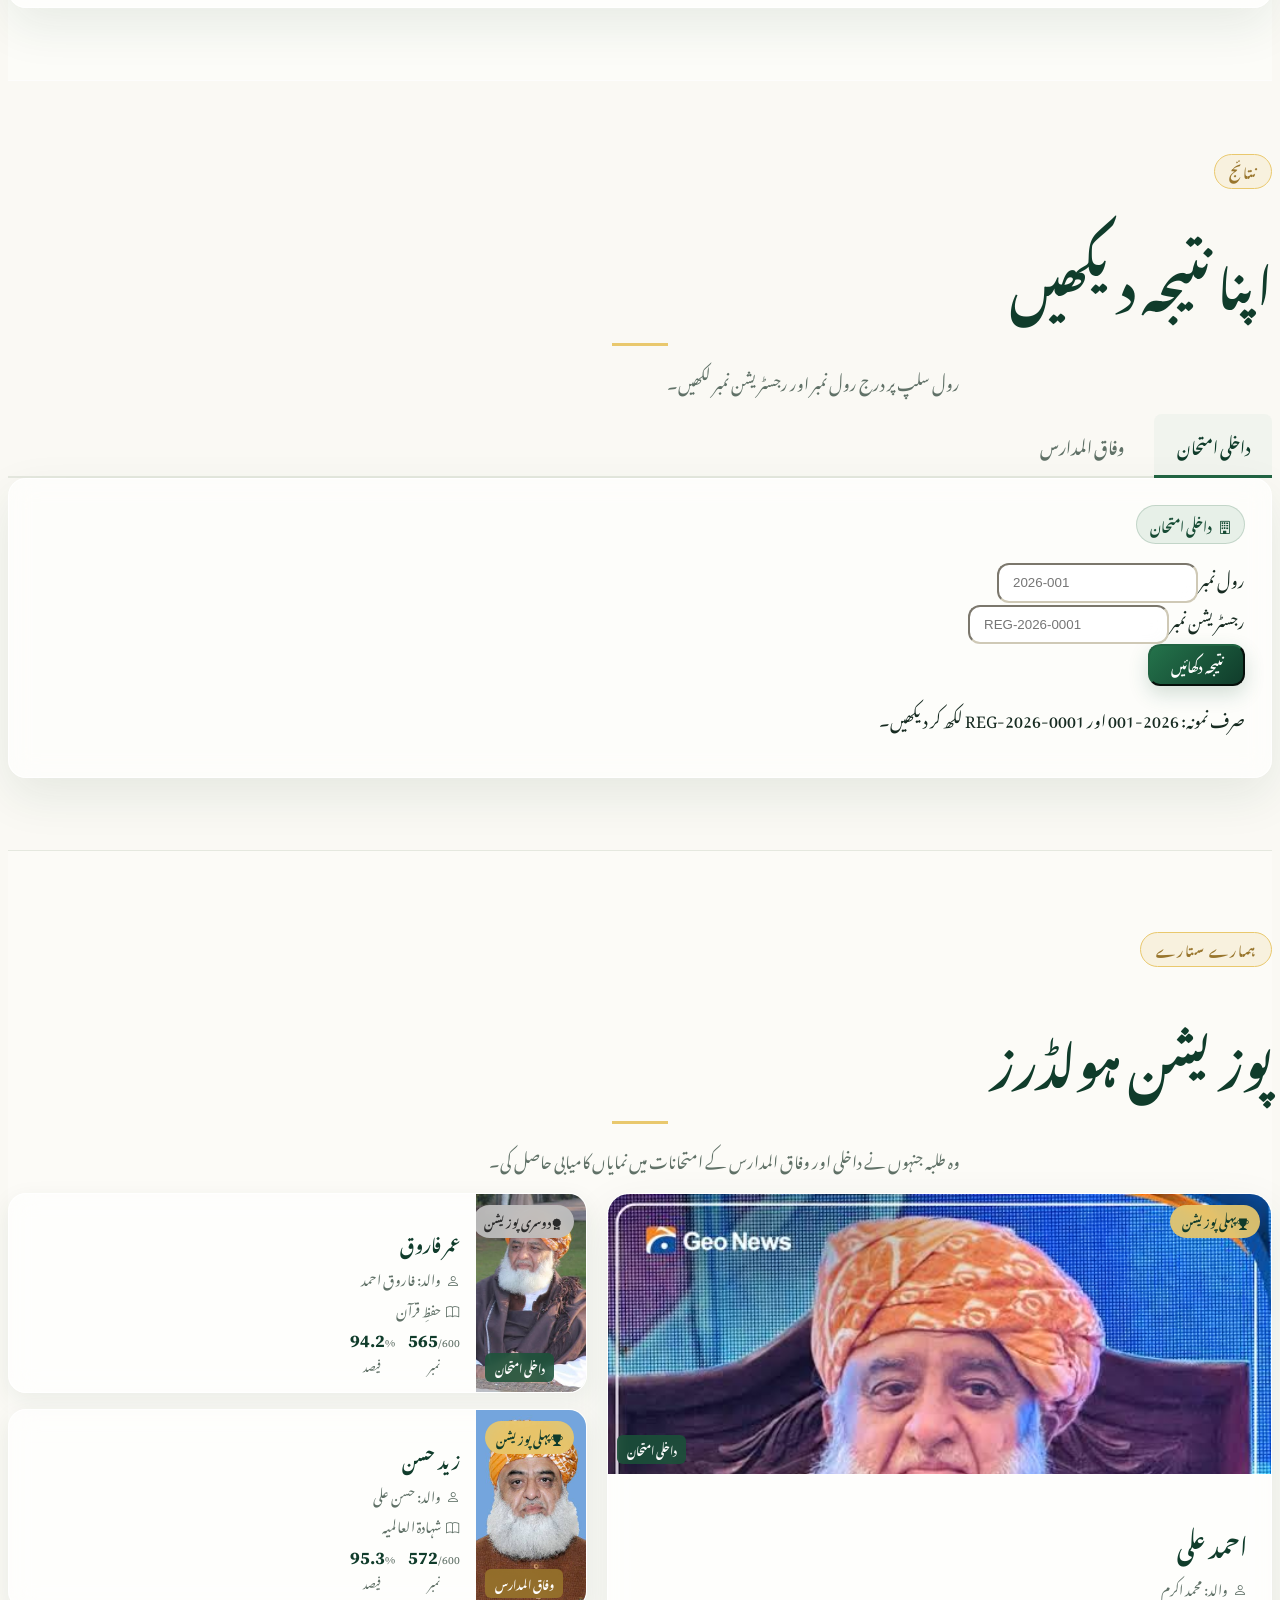
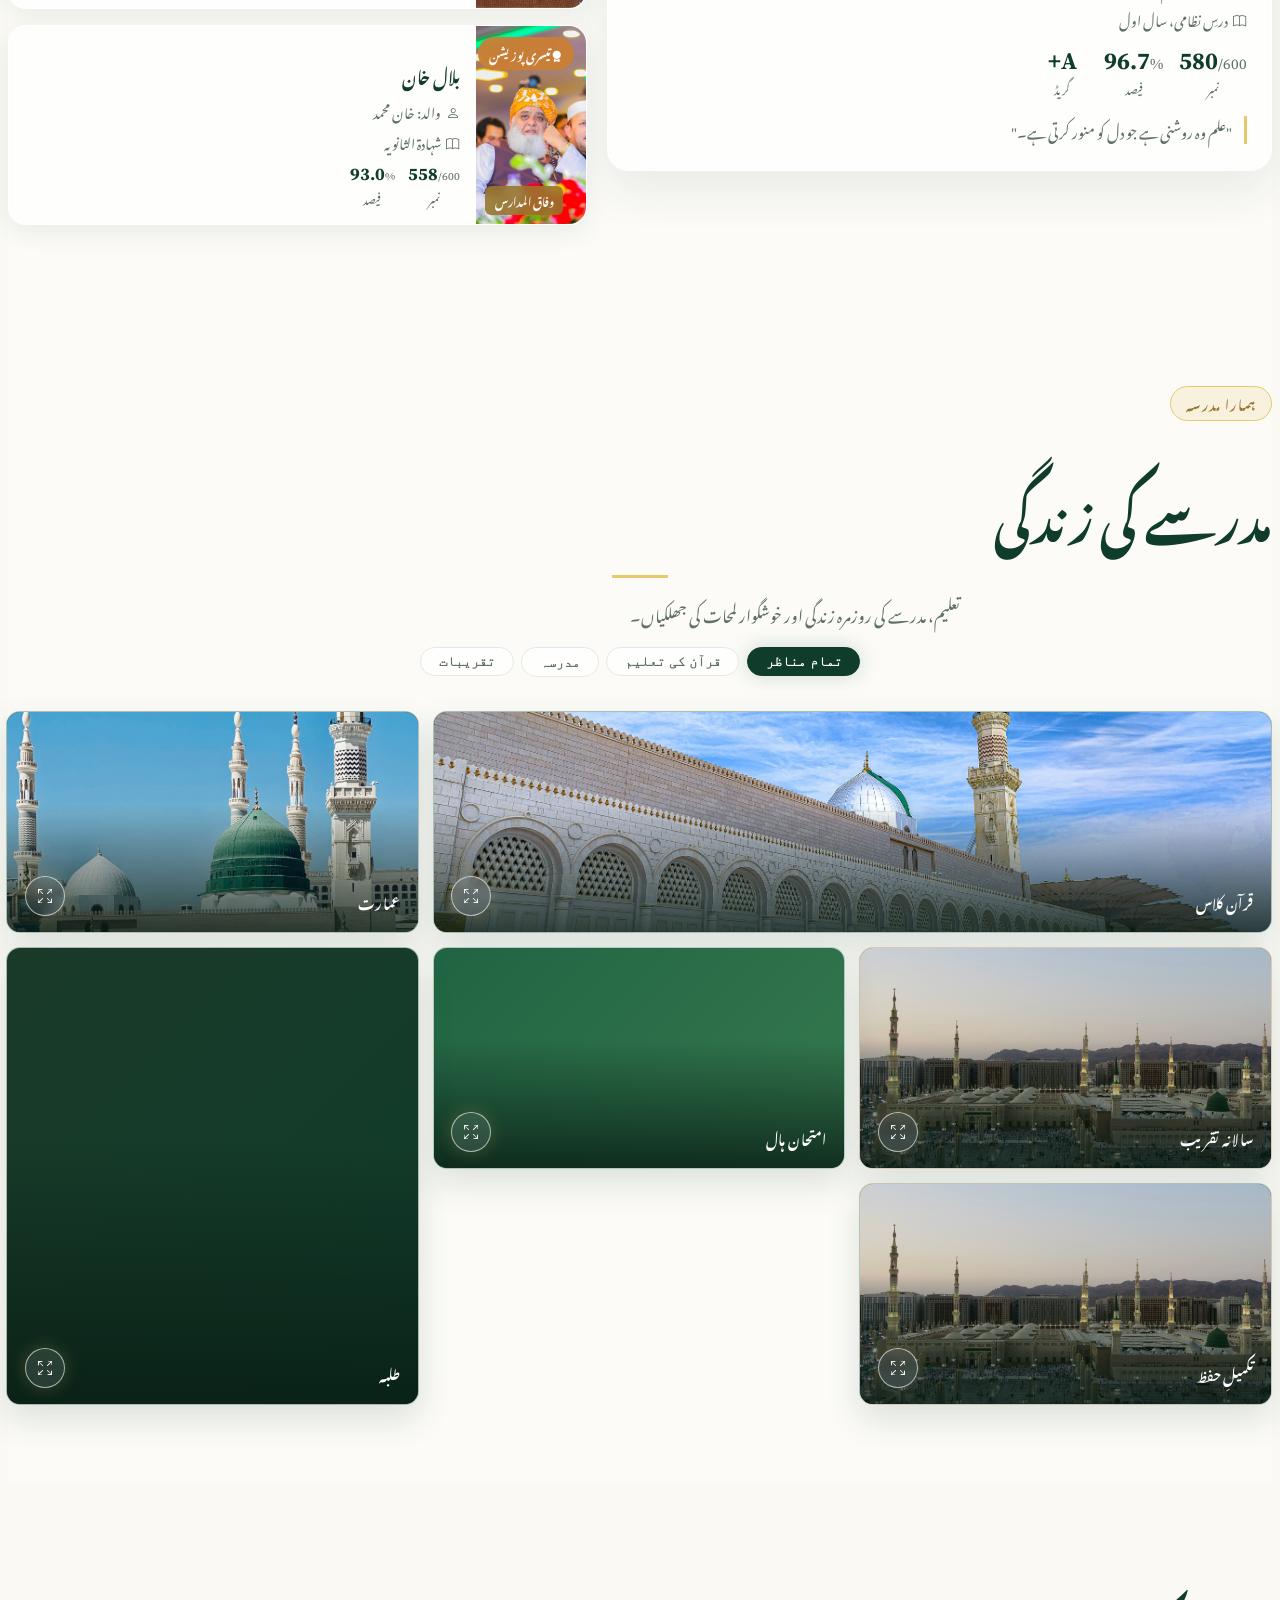
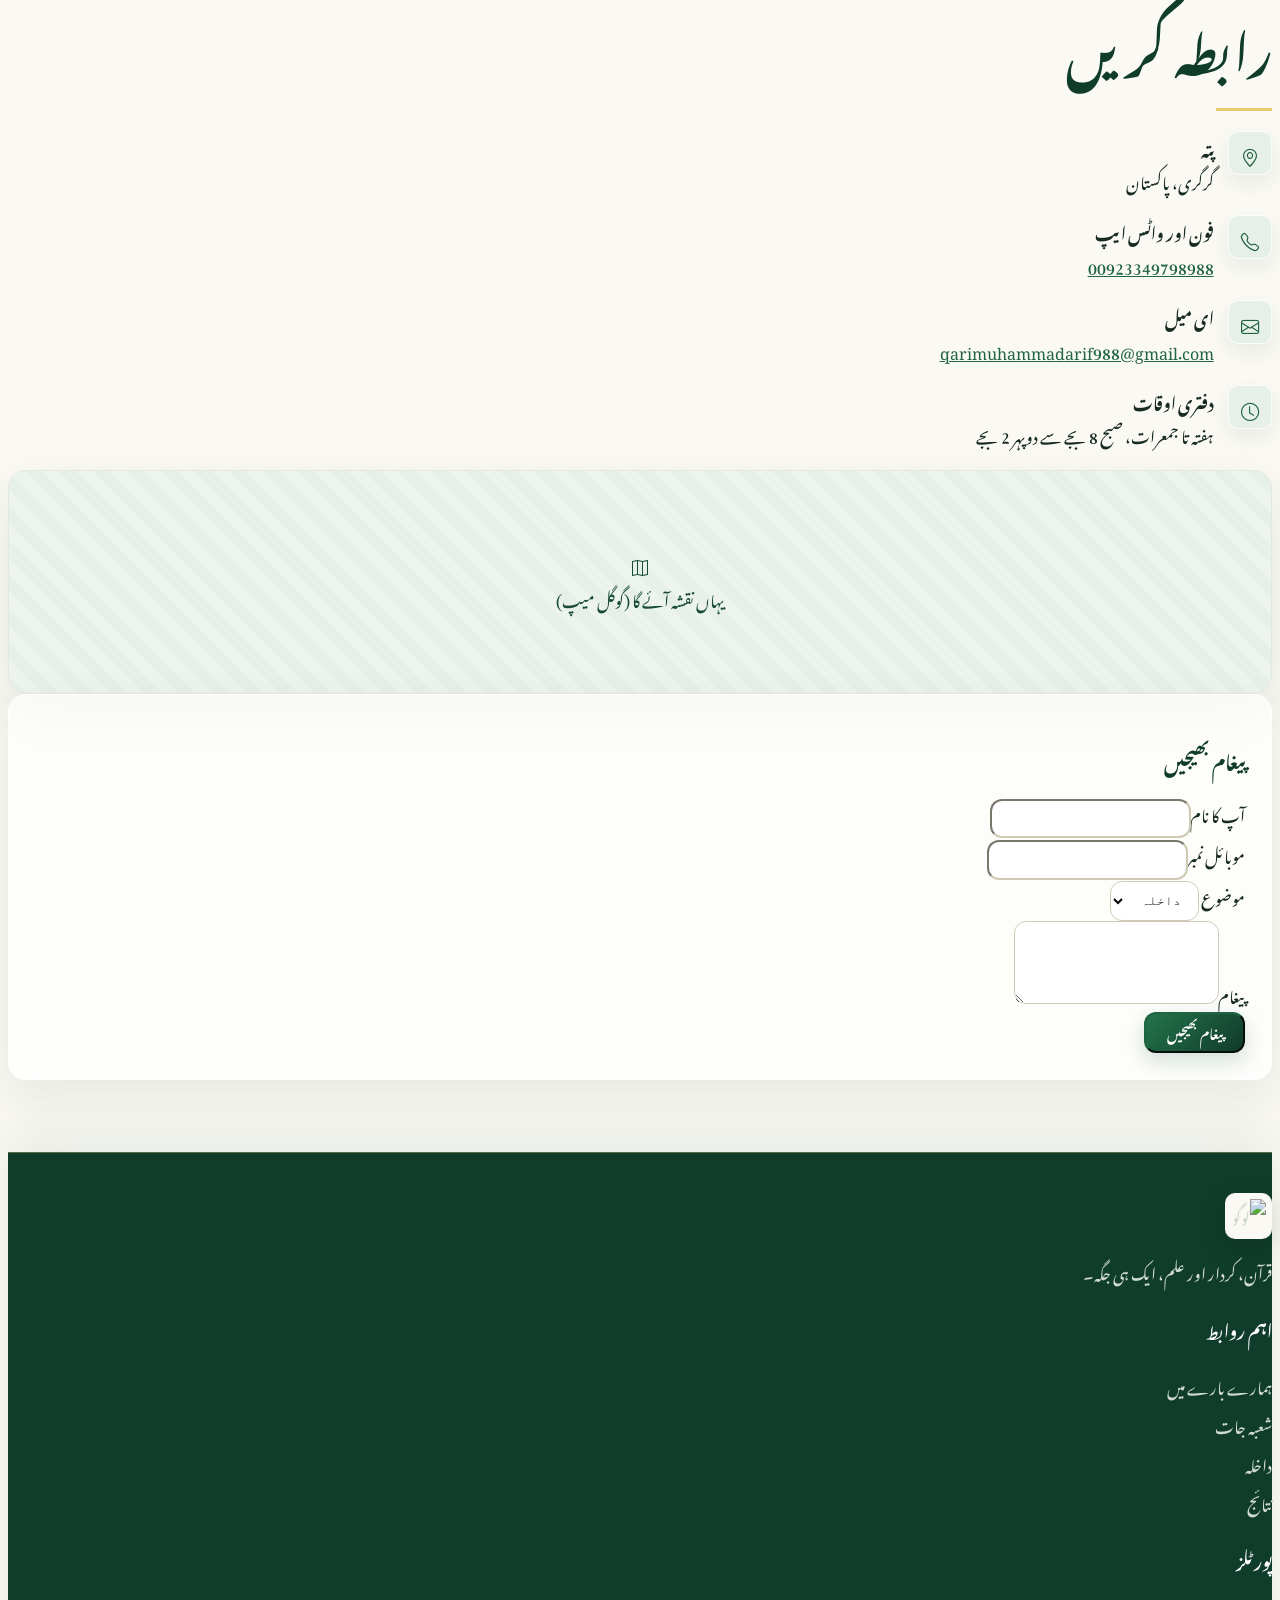
==== commit ad85711e: "into page" ====
--- a/index.html
+++ b/index.html
@@ -21,7 +21,7 @@
   <link href="https://fonts.googleapis.com/css2?family=Figtree:wght@400;500;600;700&family=Noto+Nastaliq+Urdu:wght@400;600;700&family=Source+Serif+4:wght@500;600;700&display=swap" rel="stylesheet">
   <link rel="stylesheet" href="css/style.css">
 </head>
-<body>
+<body data-page="home">
 
 <div id="pageLoader" class="page-loader" role="status" aria-live="polite" aria-label="ویب سائٹ لوڈ ہو رہی ہے">
   <span class="page-loader__dhikr" aria-hidden="true">
@@ -31,7 +31,7 @@
   <span class="page-loader__spinner" aria-hidden="true">
     <img src="images/logo_gurguri_landscape.png" alt="" class="page-loader__logo">
   </span>
-  <span class="page-loader__text">ویب سائٹ لوڈ ہو رہی ہے</span>
+  <span class="page-loader__text">مدرسہ دارِ ارقم گرگری</span>
 </div>
 
 <!-- Top bar -->
@@ -43,7 +43,7 @@
 </div>
 
 <!-- Navigation -->
-<nav class="navbar navbar-expand-lg sticky-top" id="mainNav">
+<nav class="navbar navbar-expand-xl sticky-top" id="mainNav">
   <div class="container">
     <a class="navbar-brand d-flex align-items-center gap-2" href="#home">
       <img src="images/logo_gurguri_landscape.png" alt="مدرسہ دارِ ارقم گرگری  ">
@@ -55,14 +55,14 @@
     </button>
     <div class="collapse navbar-collapse" id="navMenu">
       <ul class="navbar-nav ms-auto me-lg-3 mb-2 mb-lg-0">
-        <li class="nav-item"><a class="nav-link" href="#home" data-i18n="nav.home">Home</a></li>
-        <li class="nav-item"><a class="nav-link" href="#about" data-i18n="nav.about">About</a></li>
-        <li class="nav-item"><a class="nav-link" href="#programs" data-i18n="nav.programs">Programs</a></li>
-        <li class="nav-item"><a class="nav-link" href="#resources" data-i18n="nav.resources">Guidance</a></li>
-        <li class="nav-item"><a class="nav-link" href="#admissions" data-i18n="nav.admissions">Admissions</a></li>
-        <li class="nav-item"><a class="nav-link" href="#notices" data-i18n="nav.notices">Notices</a></li>
-        <li class="nav-item"><a class="nav-link" href="#results" data-i18n="nav.results">Results</a></li>
-        <li class="nav-item"><a class="nav-link" href="#contact" data-i18n="nav.contact">Contact</a></li>
+        <li class="nav-item"><a class="nav-link active" href="index.html" data-page-link="home" aria-current="page" data-i18n="nav.home">Home</a></li>
+        <li class="nav-item"><a class="nav-link" href="about.html" data-page-link="about" data-i18n="nav.about">About</a></li>
+        <li class="nav-item"><a class="nav-link" href="programs.html" data-page-link="programs" data-i18n="nav.programs">Programs</a></li>
+        <li class="nav-item"><a class="nav-link" href="guidance.html" data-page-link="guidance" data-i18n="nav.resources">Guidance</a></li>
+        <li class="nav-item"><a class="nav-link" href="admissions.html" data-page-link="admissions" data-i18n="nav.admissions">Admissions</a></li>
+        <li class="nav-item"><a class="nav-link" href="notices.html" data-page-link="notices" data-i18n="nav.notices">Notices</a></li>
+        <li class="nav-item"><a class="nav-link" href="results.html" data-page-link="results" data-i18n="nav.results">Results</a></li>
+        <li class="nav-item"><a class="nav-link" href="contact.html" data-page-link="contact" data-i18n="nav.contact">Contact</a></li>
       </ul>
       <div class="d-flex gap-2 align-items-center">
         <button class="btn btn-outline-green btn-sm lang-btn" id="langToggle" type="button" aria-label="زبان تبدیل کریں">English</button>
@@ -71,8 +71,8 @@
             <i class="bi bi-person-circle me-1"></i><span data-i18n="nav.login">Portal login</span>
           </button>
           <ul class="dropdown-menu dropdown-menu-end">
-            <li><a class="dropdown-item" href="#results" data-i18n="login.student">Student result portal</a></li>
-            <li><a class="dropdown-item" href="#results" data-i18n="login.parent">Parent result portal</a></li>
+            <li><a class="dropdown-item" href="results.html" data-i18n="login.student">Student result portal</a></li>
+            <li><a class="dropdown-item" href="results.html" data-i18n="login.parent">Parent result portal</a></li>
             <li><hr class="dropdown-divider"></li>
             <li><a class="dropdown-item" href="https://www.wifaqulmadaris.org/Account/MadarisLogin" target="_blank" rel="noopener noreferrer" data-i18n="login.wifaq">Wifaq Madaris login <i class="bi bi-box-arrow-up-right ms-1" aria-hidden="true"></i></a></li>
           </ul>
@@ -121,8 +121,8 @@
         <h1 data-i18n="hero.title">Madrasa Dar-e-Arqam Gurguri</h1>
         <p class="lead mt-3" data-i18n="hero.lead">A place of learning where the Quran, sound character and useful knowledge are taught together, with care for every student.</p>
         <div class="d-flex flex-wrap gap-2 mt-4">
-          <a href="#admissions" class="btn btn-green btn-lg" data-i18n="hero.cta1">Apply for admission</a>
-          <a href="#results" class="btn btn-outline-light btn-lg" data-i18n="hero.cta2">Check result</a>
+          <a href="admissions.html" class="btn btn-green btn-lg" data-i18n="hero.cta1">Apply for admission</a>
+          <a href="results.html" class="btn btn-outline-light btn-lg" data-i18n="hero.cta2">Check result</a>
         </div>
       </div>
     </div>
@@ -148,7 +148,7 @@
         <div class="row row-cols-2 row-cols-lg-4 g-3">
           <div class="col"><div class="stat"><div class="num" data-count="clsStudents">0</div><div class="lbl" data-i18n="stat.students">Students</div></div></div>
           <div class="col"><div class="stat"><div class="num" data-count="clsTeachers">0</div><div class="lbl" data-i18n="stat.teachers">Teachers</div></div></div>
-          <div class="col"><div class="stat"><div class="num" data-count="clsClasses">0</div><div class="lbl" data-i18n="stat.classes">Classes</div></div></div>
+          <!-- <div class="col"><div class="stat"><div class="num" data-count="clsClasses">0</div><div class="lbl" data-i18n="stat.classes">Classes</div></div></div> -->
           <div class="col"><div class="stat"><div class="num" data-count="clsDepts">0</div><div class="lbl" data-i18n="stat.depts">Departments</div></div></div>
         </div>
       </div>
@@ -248,7 +248,7 @@
           <div class="teacher-fact teacher-fact--contact"><span class="teacher-fact__icon"><i class="bi bi-telephone" aria-hidden="true"></i></span><div><h4 data-i18n="teacher.phoneLabel">Phone / WhatsApp</h4><p><a href="tel:+923349798988" dir="ltr" data-i18n="teacher.phoneValue">00923349798988</a></p></div></div>
         </div>
         <p class="teacher-profile__note"><i class="bi bi-info-circle" aria-hidden="true"></i><span data-i18n="teacher.profileNote">Individual teacher names, assigned classes and direct numbers can be added once confirmed by the madrasa.</span></p>
-        <a href="#contact" class="btn btn-outline-green teacher-cta" data-i18n="teacher.cta">Ask about the teaching team</a>
+        <a href="contact.html" class="btn btn-outline-green teacher-cta" data-i18n="teacher.cta">Ask about the teaching team</a>
       </div>
     </div>
   </div>
@@ -352,10 +352,10 @@
       <input id="resourceSearch" class="form-control" type="search" placeholder="مثلاً داخلہ، نتیجہ، کتابیں" data-i18n-placeholder="hub.searchPlaceholder" autocomplete="off">
     </div>
     <div class="row g-3" id="resourceGrid">
-      <div class="col-sm-6 col-lg-3" data-resource-item data-keywords="admission داخلہ application فارم"><a class="resource-card" href="#admissions"><span class="resource-icon"><i class="bi bi-person-plus"></i></span><strong data-i18n="hub.admission">داخلہ رہنمائی</strong><span data-i18n="hub.admissionD">شرائط اور درخواست کا طریقہ</span></a></div>
-      <div class="col-sm-6 col-lg-3" data-resource-item data-keywords="exam date sheet timetable امتحان ڈیٹ شیٹ"><a class="resource-card" href="#notices"><span class="resource-icon"><i class="bi bi-calendar2-week"></i></span><strong data-i18n="hub.exam">امتحان و اعلانات</strong><span data-i18n="hub.examD">تازہ نوٹس اور ڈیٹ شیٹ</span></a></div>
-      <div class="col-sm-6 col-lg-3" data-resource-item data-keywords="result marks roll number نتیجہ نمبر"><a class="resource-card" href="#results"><span class="resource-icon"><i class="bi bi-clipboard2-check"></i></span><strong data-i18n="hub.result">نتائج</strong><span data-i18n="hub.resultD">رول نمبر کے ذریعے نتیجہ دیکھیں</span></a></div>
-      <div class="col-sm-6 col-lg-3" data-resource-item data-keywords="program courses hifz درس نظامی حفظ شعبہ"><a class="resource-card" href="#programs"><span class="resource-icon"><i class="bi bi-journal-richtext"></i></span><strong data-i18n="hub.programs">تعلیمی شعبے</strong><span data-i18n="hub.programsD">کورسز اور نصاب کا تعارف</span></a></div>
+      <div class="col-sm-6 col-lg-3" data-resource-item data-keywords="admission داخلہ application فارم"><a class="resource-card" href="admissions.html"><span class="resource-icon"><i class="bi bi-person-plus"></i></span><strong data-i18n="hub.admission">داخلہ رہنمائی</strong><span data-i18n="hub.admissionD">شرائط اور درخواست کا طریقہ</span></a></div>
+      <div class="col-sm-6 col-lg-3" data-resource-item data-keywords="exam date sheet timetable امتحان ڈیٹ شیٹ"><a class="resource-card" href="notices.html"><span class="resource-icon"><i class="bi bi-calendar2-week"></i></span><strong data-i18n="hub.exam">امتحان و اعلانات</strong><span data-i18n="hub.examD">تازہ نوٹس اور ڈیٹ شیٹ</span></a></div>
+      <div class="col-sm-6 col-lg-3" data-resource-item data-keywords="result marks roll number نتیجہ نمبر"><a class="resource-card" href="results.html"><span class="resource-icon"><i class="bi bi-clipboard2-check"></i></span><strong data-i18n="hub.result">نتائج</strong><span data-i18n="hub.resultD">رول نمبر کے ذریعے نتیجہ دیکھیں</span></a></div>
+      <div class="col-sm-6 col-lg-3" data-resource-item data-keywords="program courses hifz درس نظامی حفظ شعبہ"><a class="resource-card" href="programs.html"><span class="resource-icon"><i class="bi bi-journal-richtext"></i></span><strong data-i18n="hub.programs">تعلیمی شعبے</strong><span data-i18n="hub.programsD">کورسز اور نصاب کا تعارف</span></a></div>
       <div class="col-sm-6 col-lg-3" data-resource-item data-keywords="teacher teachers ustad asatiza teacher team استاد اساتذہ تدریس"><a class="resource-card" href="#teachers"><span class="resource-icon"><i class="bi bi-person-workspace"></i></span><strong data-i18n="hub.teachers">اساتذہ</strong><span data-i18n="hub.teachersD">تدریسی شعبے اور طلبہ کی رہنمائی</span></a></div>
       <div class="col-sm-6 col-lg-4" data-resource-item data-keywords="fatwa question answer darul ifta مسئلہ سوال جواب فتوی"><a class="resource-card resource-card--external" href="https://www.banuri.edu.pk/new-questions" target="_blank" rel="noopener noreferrer"><span class="resource-icon"><i class="bi bi-chat-square-text"></i></span><strong data-i18n="hub.questions">سوال و جواب اور دارالافتاء</strong><span data-i18n="hub.questionsD">جامعہ بنوری ٹاؤن کی عوامی علمی رہنمائی</span><small data-i18n="hub.external">بیرونی ویب سائٹ</small></a></div>
       <div class="col-sm-6 col-lg-4" data-resource-item data-keywords="books articles publications library کتب کتابیں مضامین"><a class="resource-card resource-card--external" href="https://www.banuri.edu.pk/books" target="_blank" rel="noopener noreferrer"><span class="resource-icon"><i class="bi bi-bookshelf"></i></span><strong data-i18n="hub.library">کتب و علمی مضامین</strong><span data-i18n="hub.libraryD">مستند مطالعے کے لیے اشاعت و کتب کا گوشہ</span><small data-i18n="hub.external">بیرونی ویب سائٹ</small></a></div>
@@ -386,7 +386,7 @@
             <li class="mb-1"><i class="bi bi-check2-circle text-success me-2"></i><span data-i18n="adm.l2">Day scholar and residential places</span></li>
             <li><i class="bi bi-check2-circle text-success me-2"></i><span data-i18n="adm.l3">Fee support for deserving students</span></li>
           </ul>
-          <a href="#contact" class="btn btn-green w-100" data-i18n="adm.cta">Request the admission form</a>
+          <a href="contact.html" class="btn btn-green w-100" data-i18n="adm.cta">Request the admission form</a>
         </div>
       </div>
     </div>
@@ -726,46 +726,8 @@
 </section>
 </main>
 
-<!-- Footer -->
-<footer>
-  <div class="container">
-    <div class="row g-4 footer-grid">
-      <div class="col-12 col-sm-6 col-lg-3">
-        <span class="logo-chip mb-3"><img src="images/logo.png" alt="لوگو"></span>
-        <p class="mt-2" data-i18n="foot.about">Quran, character and knowledge, in one place.</p>
-      </div>
-      <div class="col-6 col-lg-3">
-        <h4 data-i18n="foot.links">Quick links</h4>
-        <ul>
-          <li><a href="#about" data-i18n="nav.about">About</a></li>
-          <li><a href="#programs" data-i18n="nav.programs">Programs</a></li>
-          <li><a href="#admissions" data-i18n="nav.admissions">Admissions</a></li>
-          <li><a href="#results" data-i18n="nav.results">Results</a></li>
-        </ul>
-      </div>
-      <div class="col-6 col-lg-3">
-        <h4 data-i18n="foot.portals">Portals</h4>
-        <ul>
-          <li><a href="#results" data-i18n="login.student">طالب علم نتائج</a></li>
-          <li><a href="#results" data-i18n="login.parent">والدین نتائج</a></li>
-          <li><a href="https://www.wifaqulmadaris.org/Account/MadarisLogin" target="_blank" rel="noopener noreferrer" data-i18n="login.wifaq">وفاق المدارس لاگ اِن</a></li>
-        </ul>
-      </div>
-      <div class="col-12 col-sm-6 col-lg-3">
-        <h4 data-i18n="foot.contact">Contact</h4>
-        <ul class="footer-contact-list">
-          <li><a href="tel:+923349798988"><i class="bi bi-telephone" aria-hidden="true"></i><span dir="ltr" data-i18n="con.phoneValue">00923349798988</span></a></li>
-          <li><a href="mailto:qarimuhammadarif988@gmail.com"><i class="bi bi-envelope" aria-hidden="true"></i><span dir="ltr" data-i18n="con.emailValue">qarimuhammadarif988@gmail.com</span></a></li>
-        </ul>
-      </div>
-    </div>
-    <div class="copy text-center"><span data-i18n="foot.copy">© 2026 Madrasa Dar-e-Arqam Gurguri. All rights reserved.</span></div>
-  </div>
-</footer>
-
-<button id="toTop" type="button" aria-label="صفحے کے اوپر جائیں"><i class="bi bi-arrow-up"></i></button>
-
 <script src="https://cdn.jsdelivr.net/npm/bootstrap@5.3.3/dist/js/bootstrap.bundle.min.js"></script>
+<script src="js/page-shell.js"></script>
 <script src="js/script.js"></script>
 </body>
 </html>
--- a/css/style.css
+++ b/css/style.css
@@ -1348,3 +1348,81 @@
 @media (max-width:991.98px) { .teacher-profile { grid-template-columns:minmax(230px,.7fr) minmax(0,1.3fr); gap:1.25rem; } .teacher-profile__topline { flex-direction:column; } }
 @media (max-width:767.98px) { .teacher-profile { grid-template-columns:1fr; max-width:620px; margin-inline:auto; } .teacher-profile__portrait .teacher-visual { min-height:300px; } .teacher-profile__content { padding:.5rem .2rem .2rem; } .teacher-profile__topline { flex-direction:row; } }
 @media (max-width:479.98px) { .teacher-profile { padding:.75rem; border-radius:22px; } .teacher-profile__portrait .teacher-visual { min-height:260px; } .teacher-profile__topline { flex-direction:column; } .teacher-profile .teacher-cta { width:100%; } }
+
+/* Standalone menu pages share the same visual language as the home page. */
+.inner-page-hero {
+  position: relative;
+  overflow: hidden;
+  padding: clamp(3rem, 7vw, 5.5rem) 0;
+  color: #fff;
+  background:
+    radial-gradient(circle at 12% 18%, rgba(233, 200, 109, .22), transparent 22rem),
+    linear-gradient(125deg, var(--green-900), var(--green-700));
+}
+.inner-page-hero::after {
+  position: absolute;
+  inset-inline-end: -5rem;
+  inset-block-end: -10rem;
+  width: 23rem;
+  height: 23rem;
+  border: 1px solid rgba(255, 255, 255, .13);
+  border-radius: 50%;
+  box-shadow: 0 0 0 2.5rem rgba(255, 255, 255, .035), 0 0 0 5rem rgba(255, 255, 255, .025);
+  content: "";
+  pointer-events: none;
+}
+.inner-page-hero .container { position: relative; z-index: 1; }
+.inner-page-hero .about-eyebrow { color: var(--gold-400); }
+.inner-page-hero h1 {
+  max-width: 52rem;
+  margin: .45rem 0 .65rem;
+  color: #fff;
+  font-size: clamp(2rem, 5vw, 3.35rem);
+}
+.inner-page-hero p { max-width: 45rem; margin: 0; color: rgba(255, 255, 255, .82); }
+html[lang="ur"] .inner-page-hero h1 { line-height: 1.8; }
+.inner-page > section { padding-block: clamp(3.5rem, 7vw, 5.5rem); }
+.inner-page .prog-card { height: 100%; }
+.inner-page .prog-card h2 { font-size: 1.25rem; }
+.page-nav-actions { flex-shrink: 0; }
+.navbar .nav-link {
+  position: relative;
+  transition: color .22s ease, background-color .22s ease, box-shadow .22s ease, transform .22s ease;
+}
+.navbar .nav-link::after {
+  position: absolute;
+  inset-inline: .85rem;
+  inset-block-end: .25rem;
+  height: 2px;
+  border-radius: 2px;
+  background: var(--gold-600);
+  content: "";
+  transform: scaleX(0);
+  transform-origin: center;
+  transition: transform .22s ease;
+}
+.navbar .nav-link:hover::after,
+.navbar .nav-link:focus-visible::after,
+.navbar .nav-link.active::after { transform: scaleX(1); }
+.navbar .nav-link:hover { transform: translateY(-1px); }
+@media (min-width: 1200px) {
+  .navbar-expand-xl .navbar-nav .nav-link { padding-inline: .5rem !important; font-size: .91rem; }
+  .navbar-expand-xl .navbar-nav .nav-link::after { inset-inline: .5rem; }
+}
+@media (max-width: 1199.98px) {
+  .navbar-expand-xl .navbar-collapse {
+    padding-block: .75rem 1rem;
+    border-top: 1px solid var(--line);
+  }
+  .navbar-expand-xl .navbar-nav { gap: .15rem; }
+  .navbar-expand-xl .navbar-nav .nav-link { padding: .65rem .9rem !important; }
+  .navbar-expand-xl .navbar-nav .nav-link::after { display: none; }
+  .page-nav-actions { padding: .55rem .85rem 0; }
+}
+@media (max-width: 575.98px) {
+  .page-nav-actions { align-items: stretch !important; }
+  .page-nav-actions .btn { flex: 1; }
+}
+@media (prefers-reduced-motion: reduce) {
+  .navbar .nav-link, .navbar .nav-link::after { transition: none; }
+}
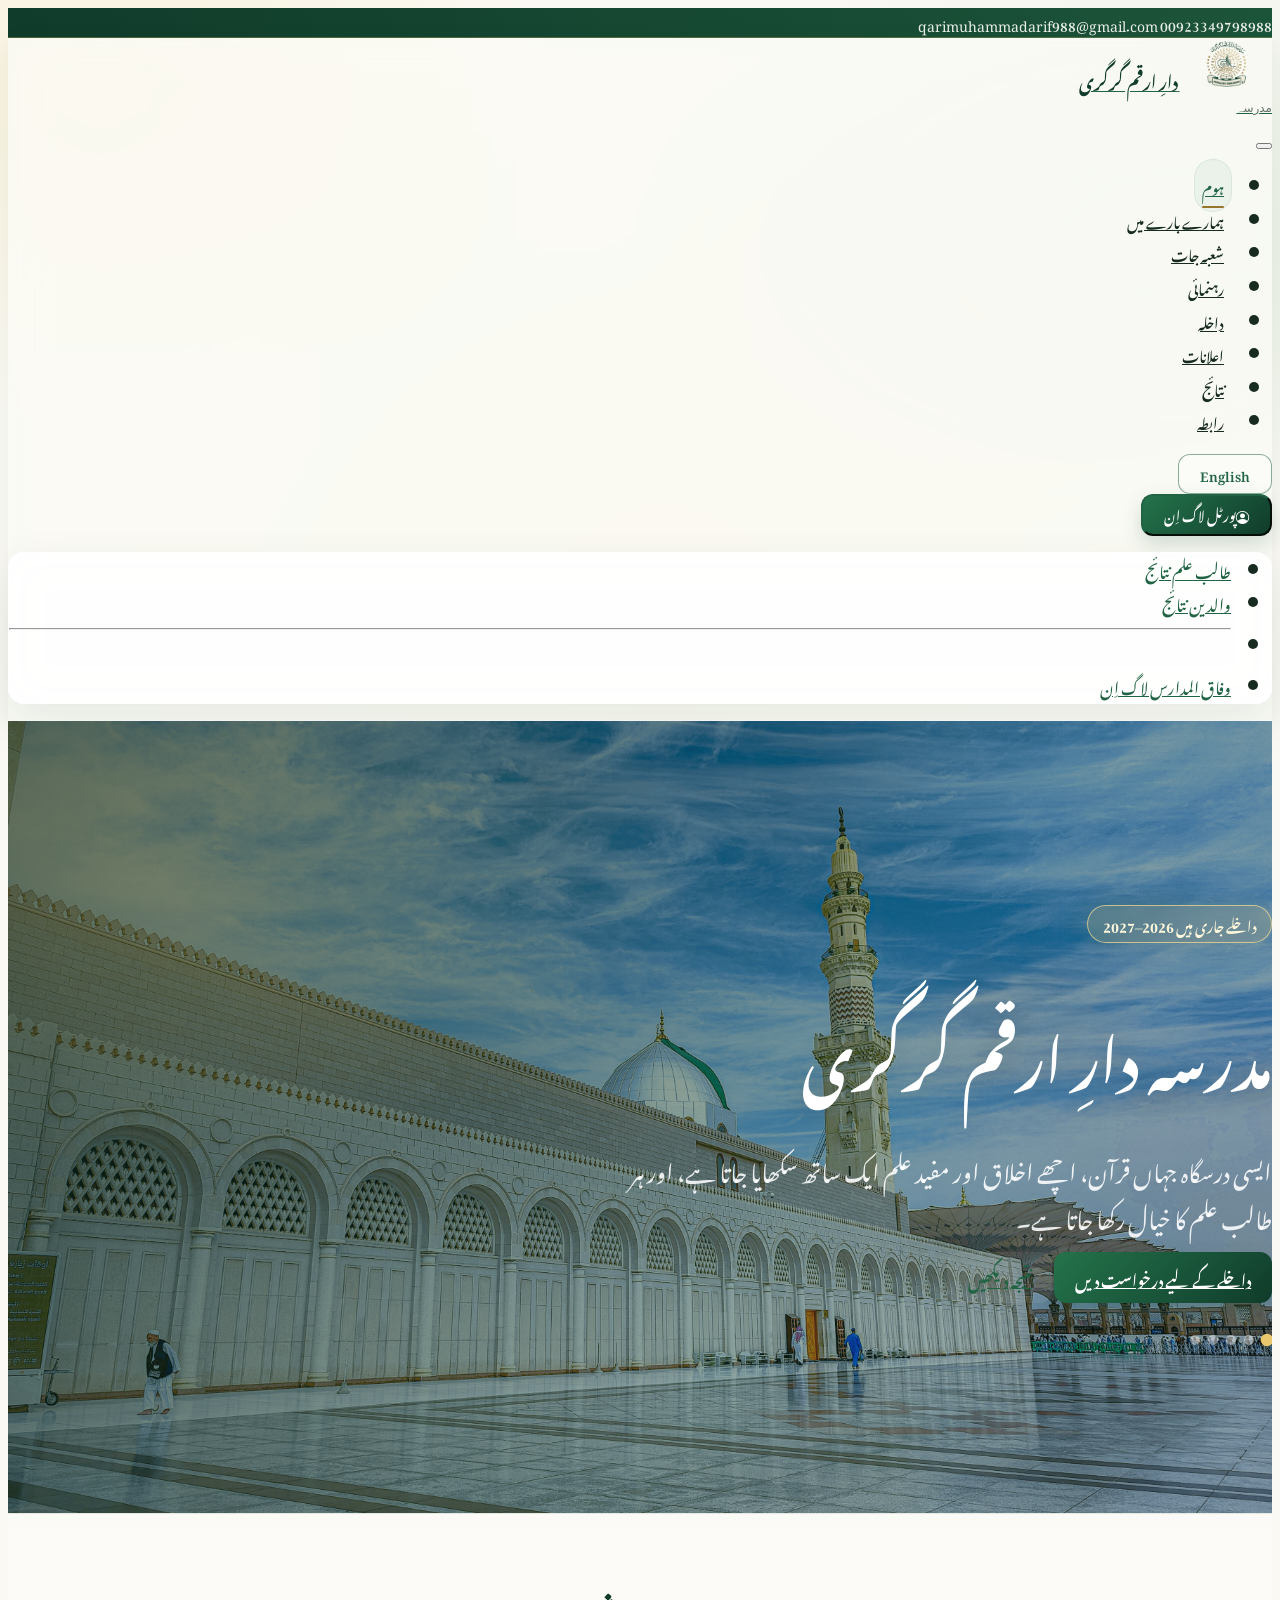
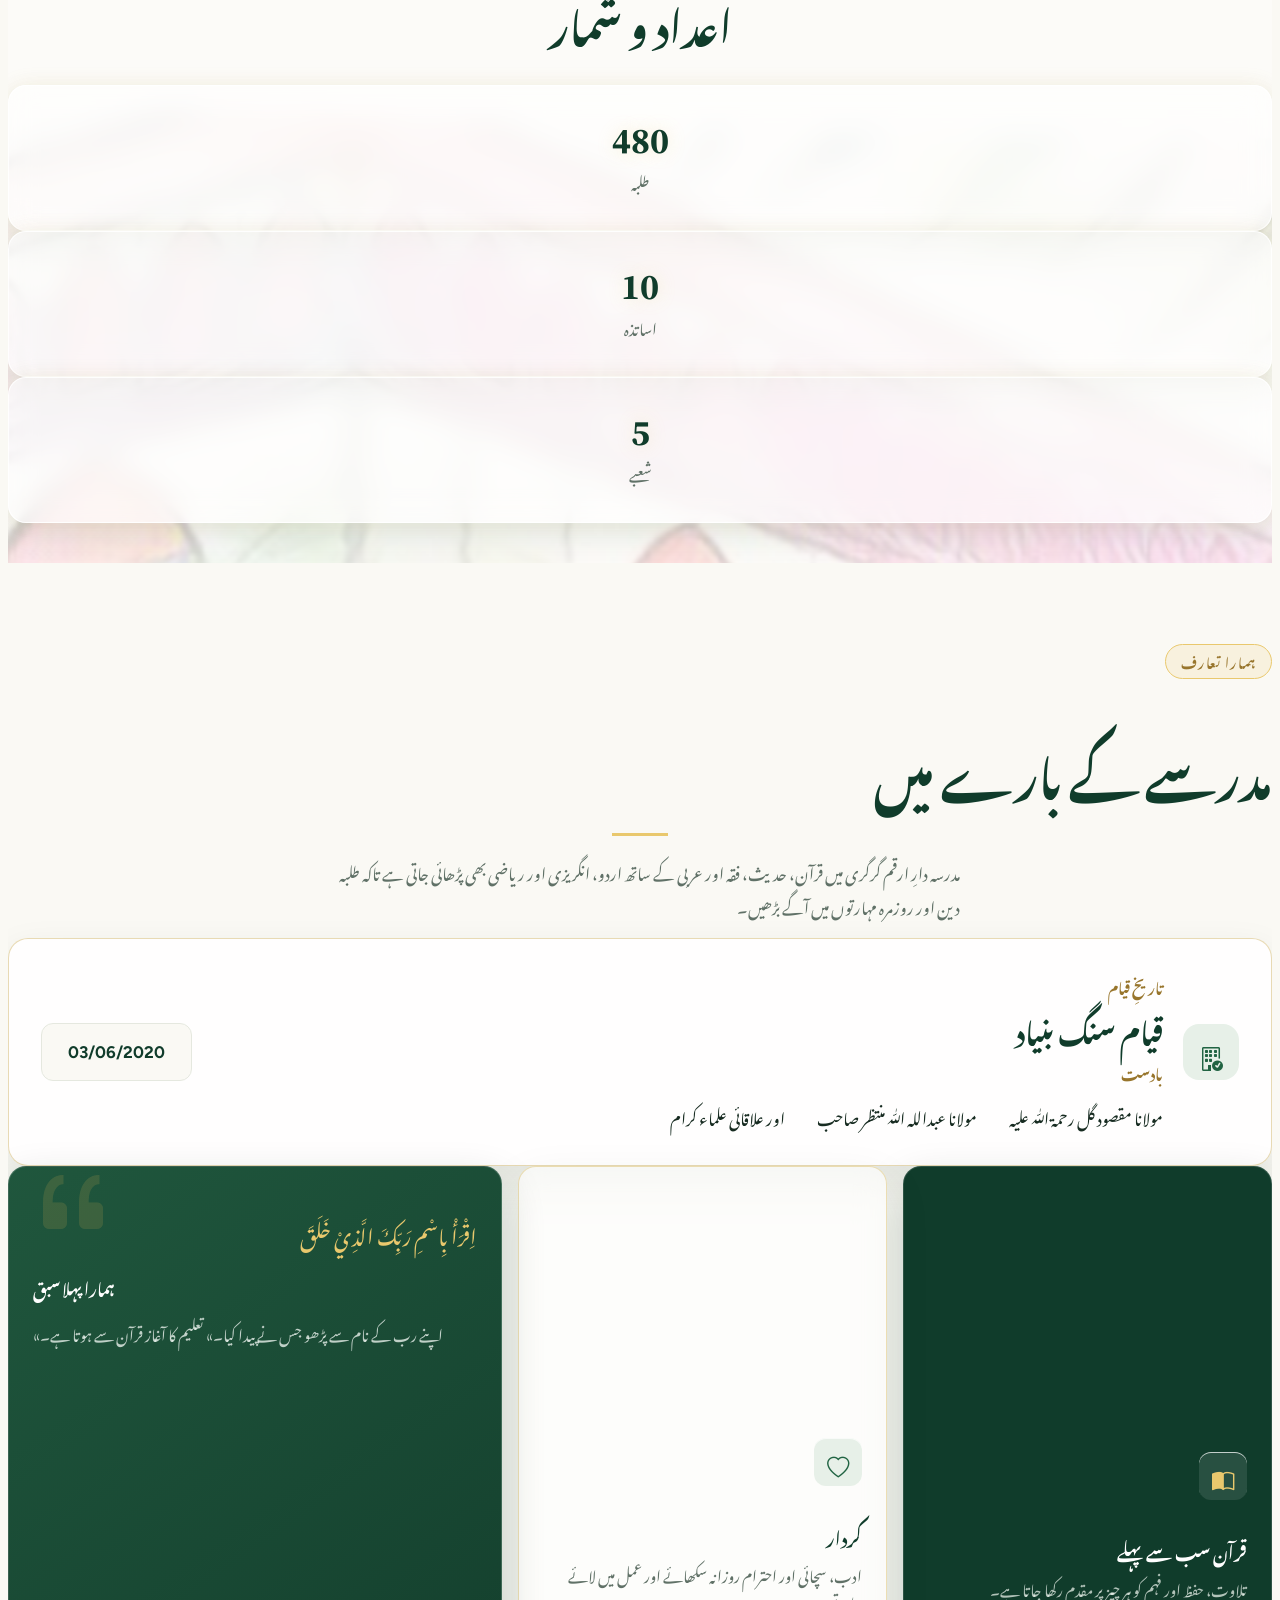
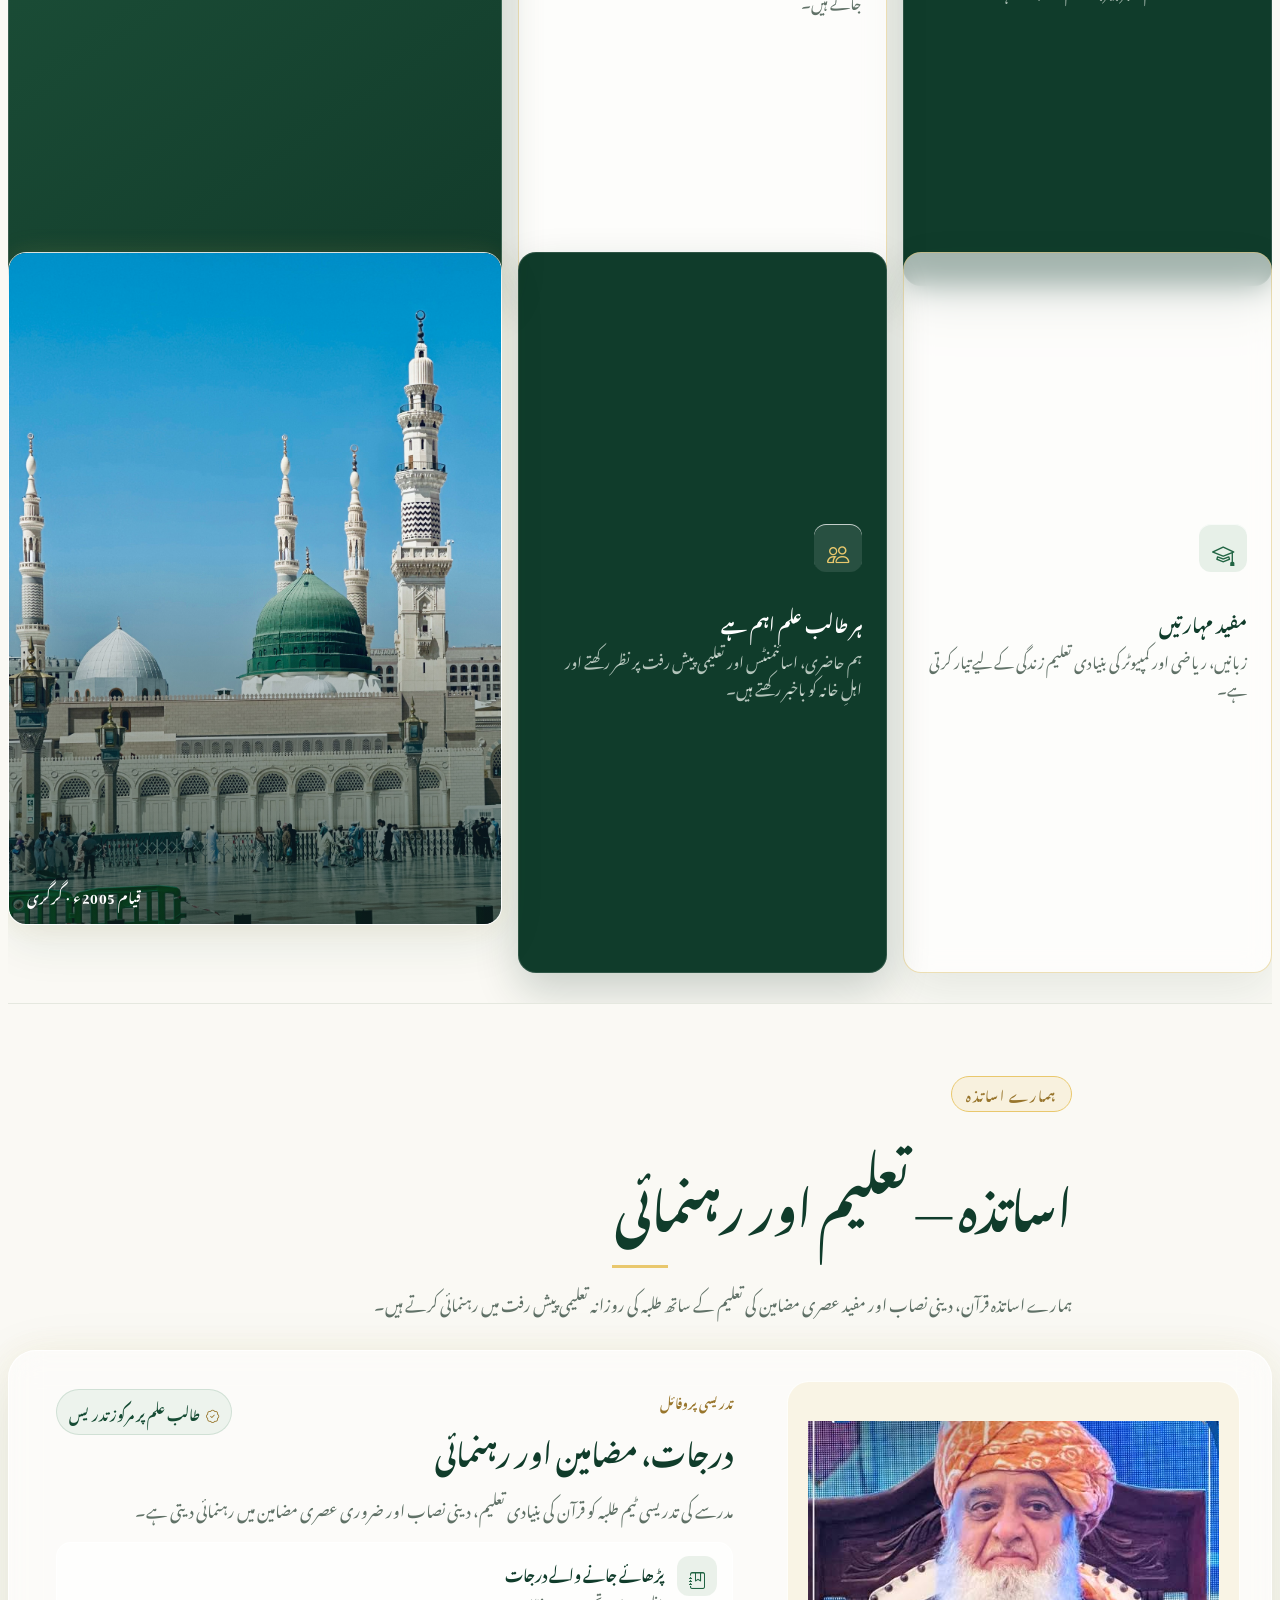
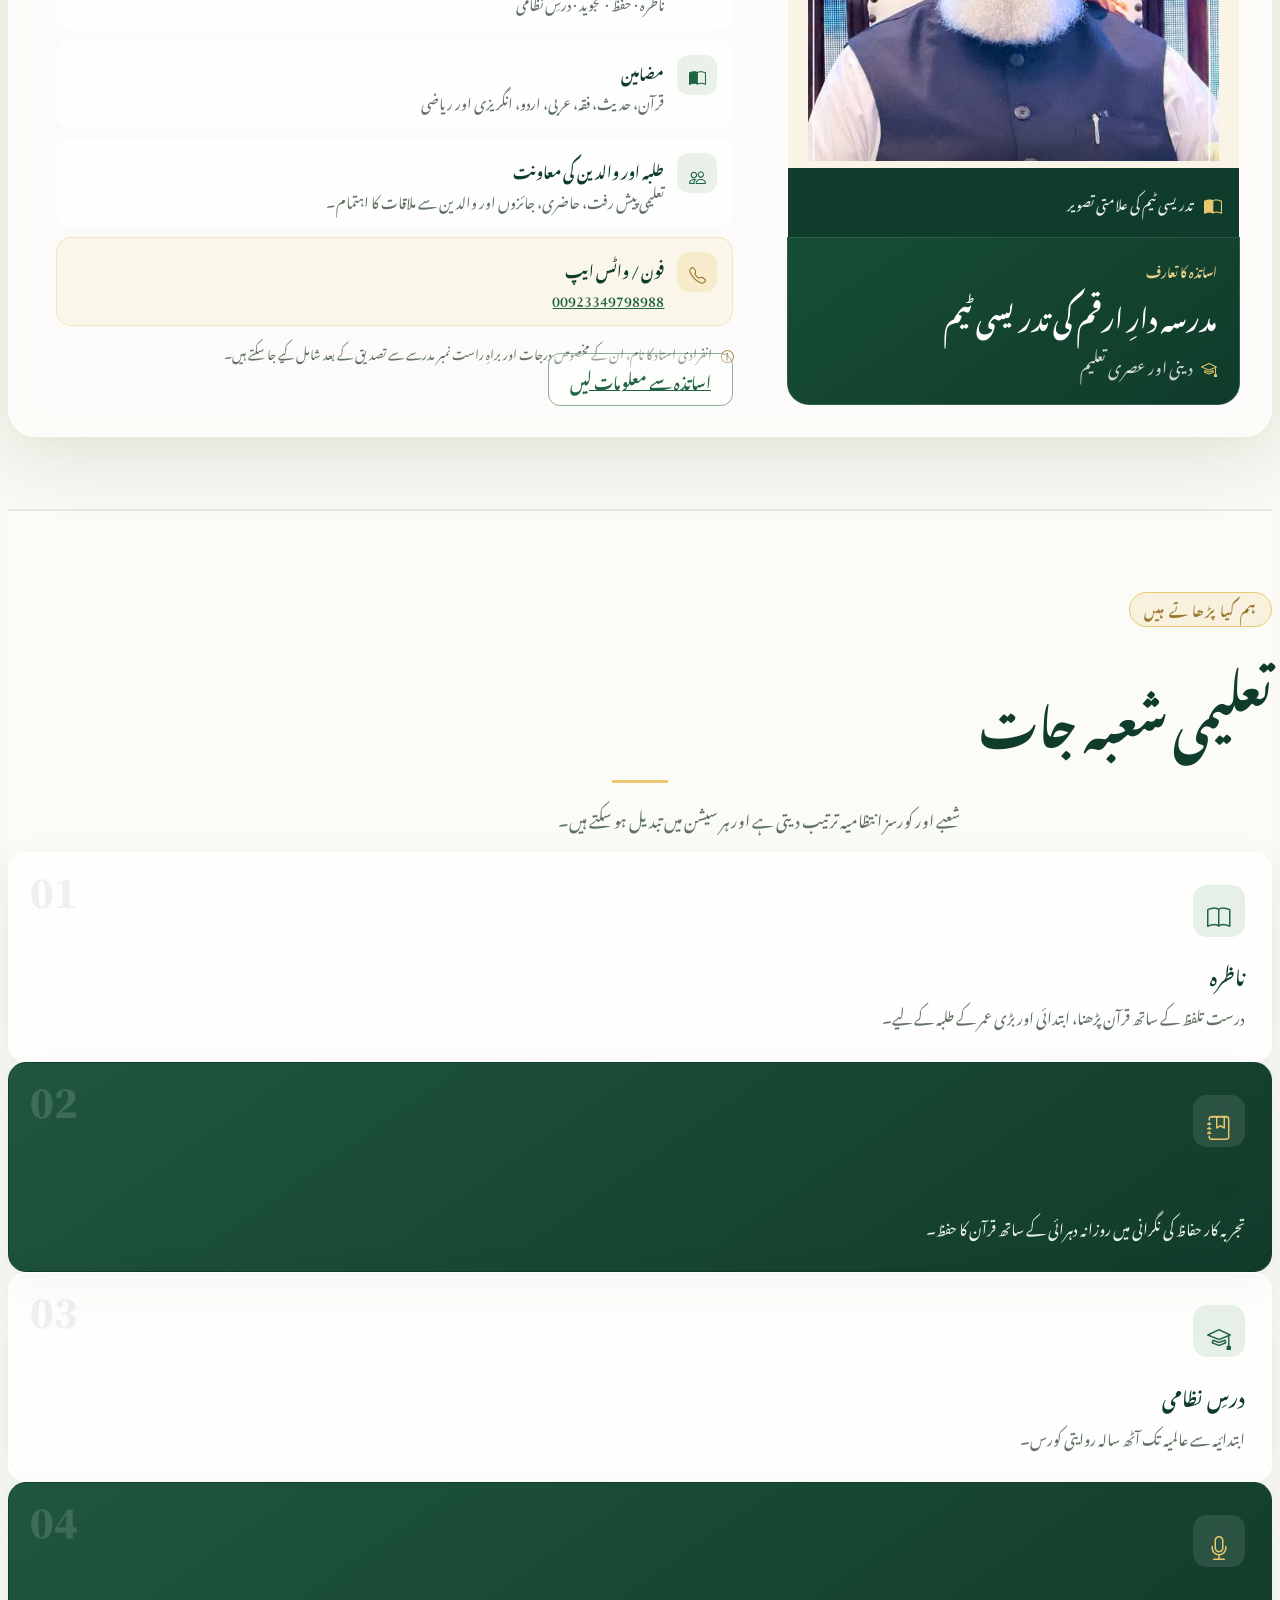
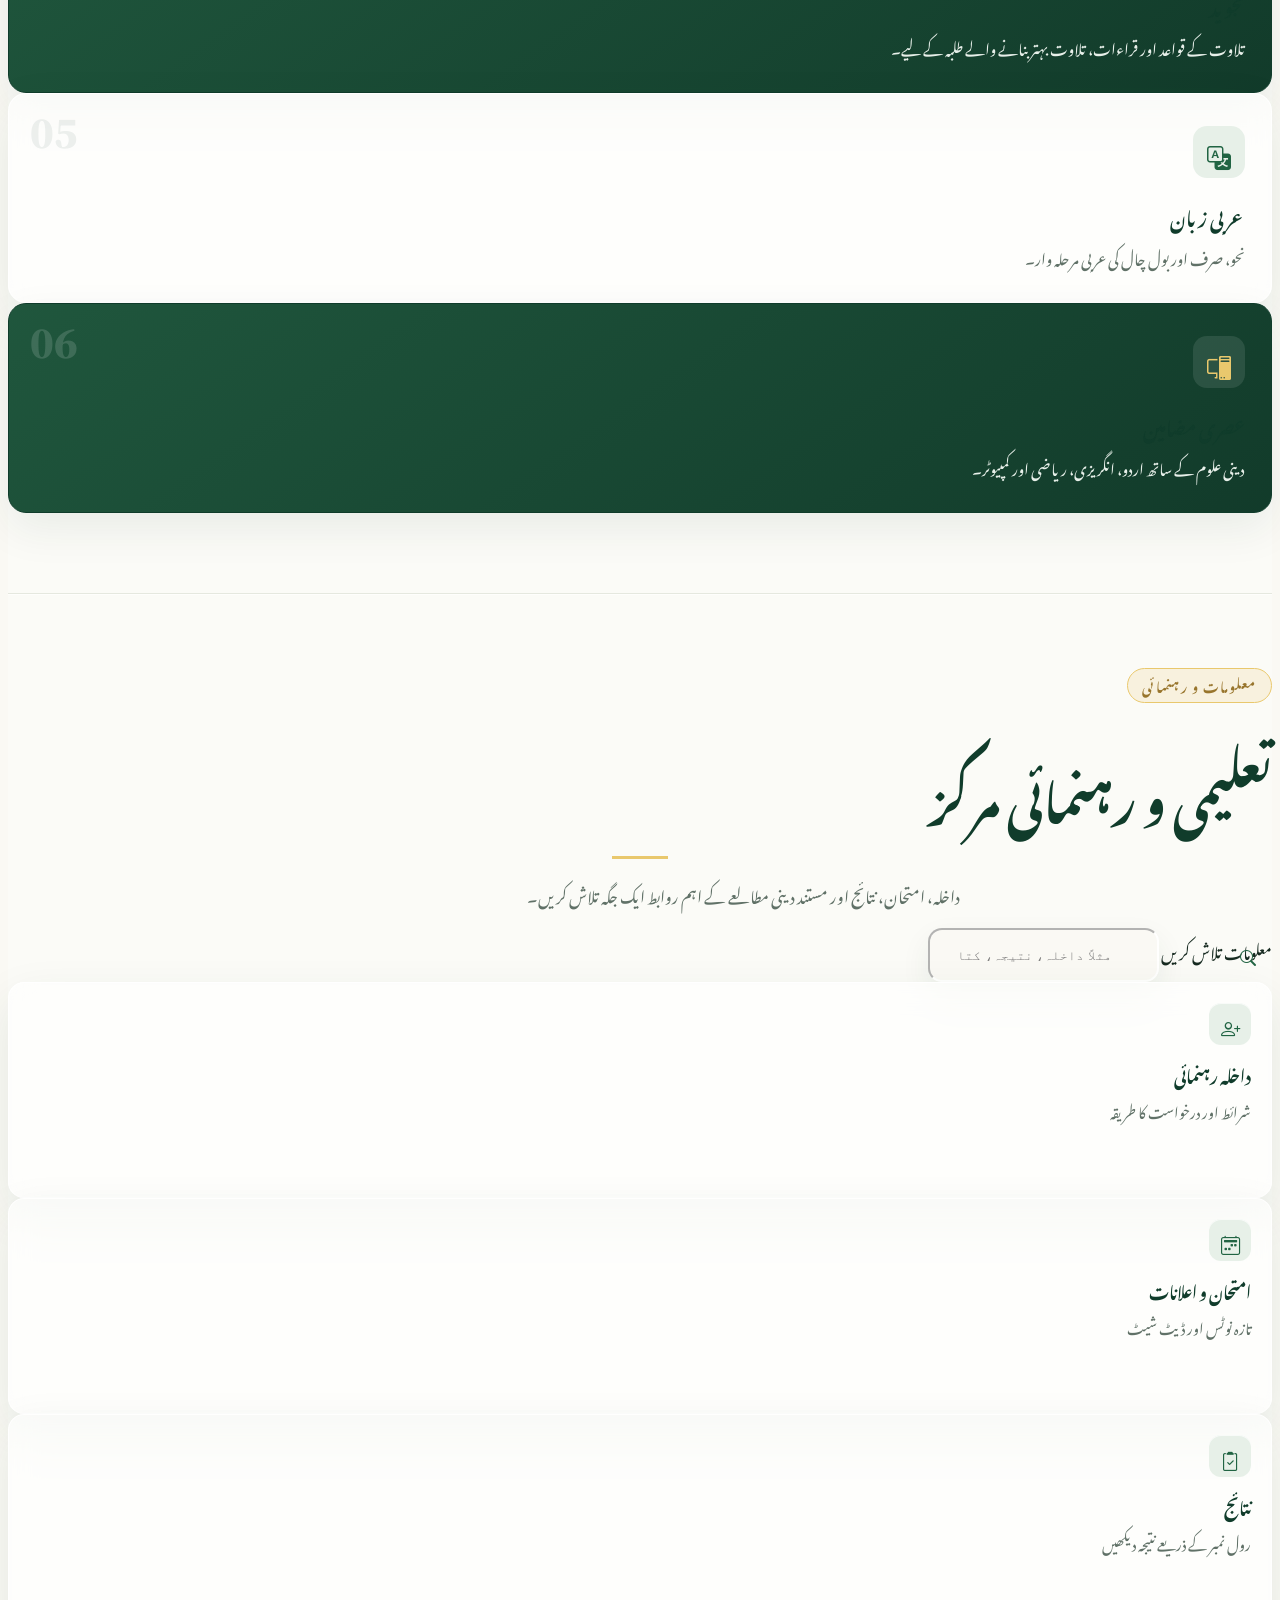
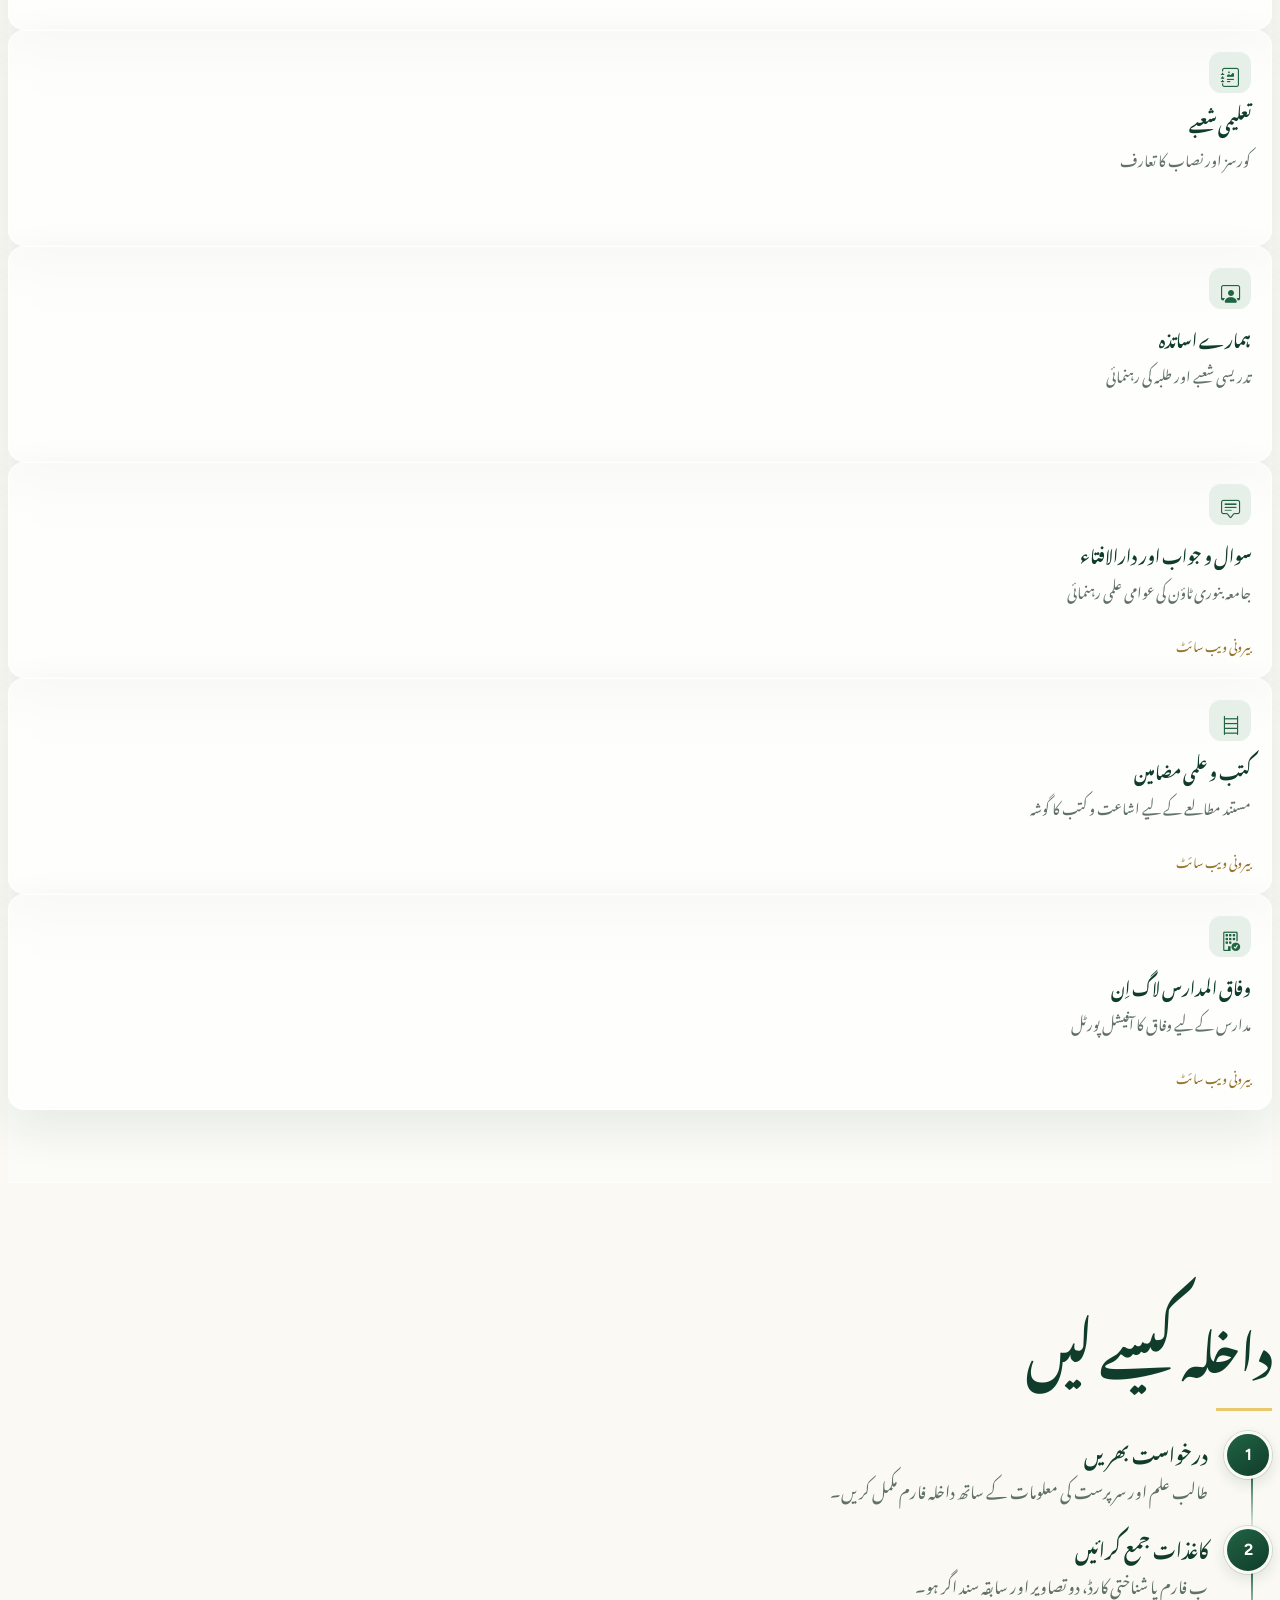
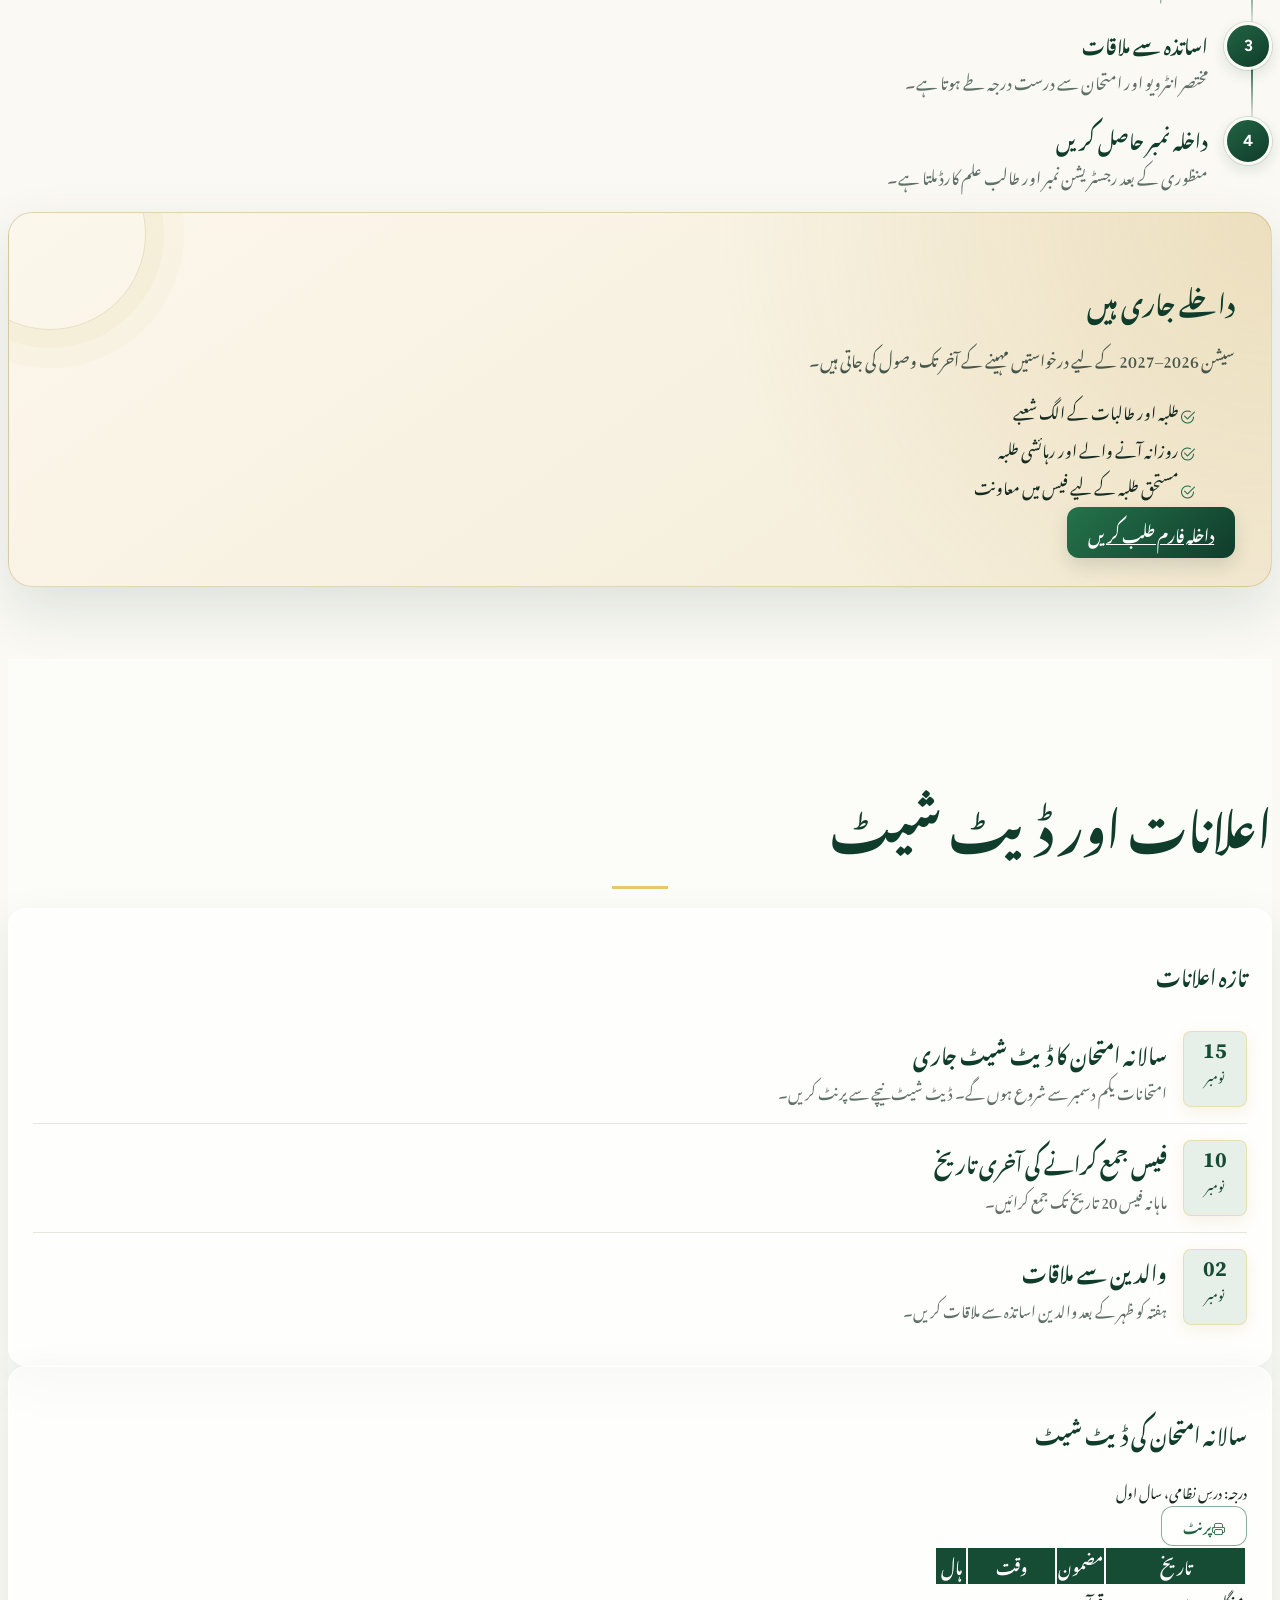
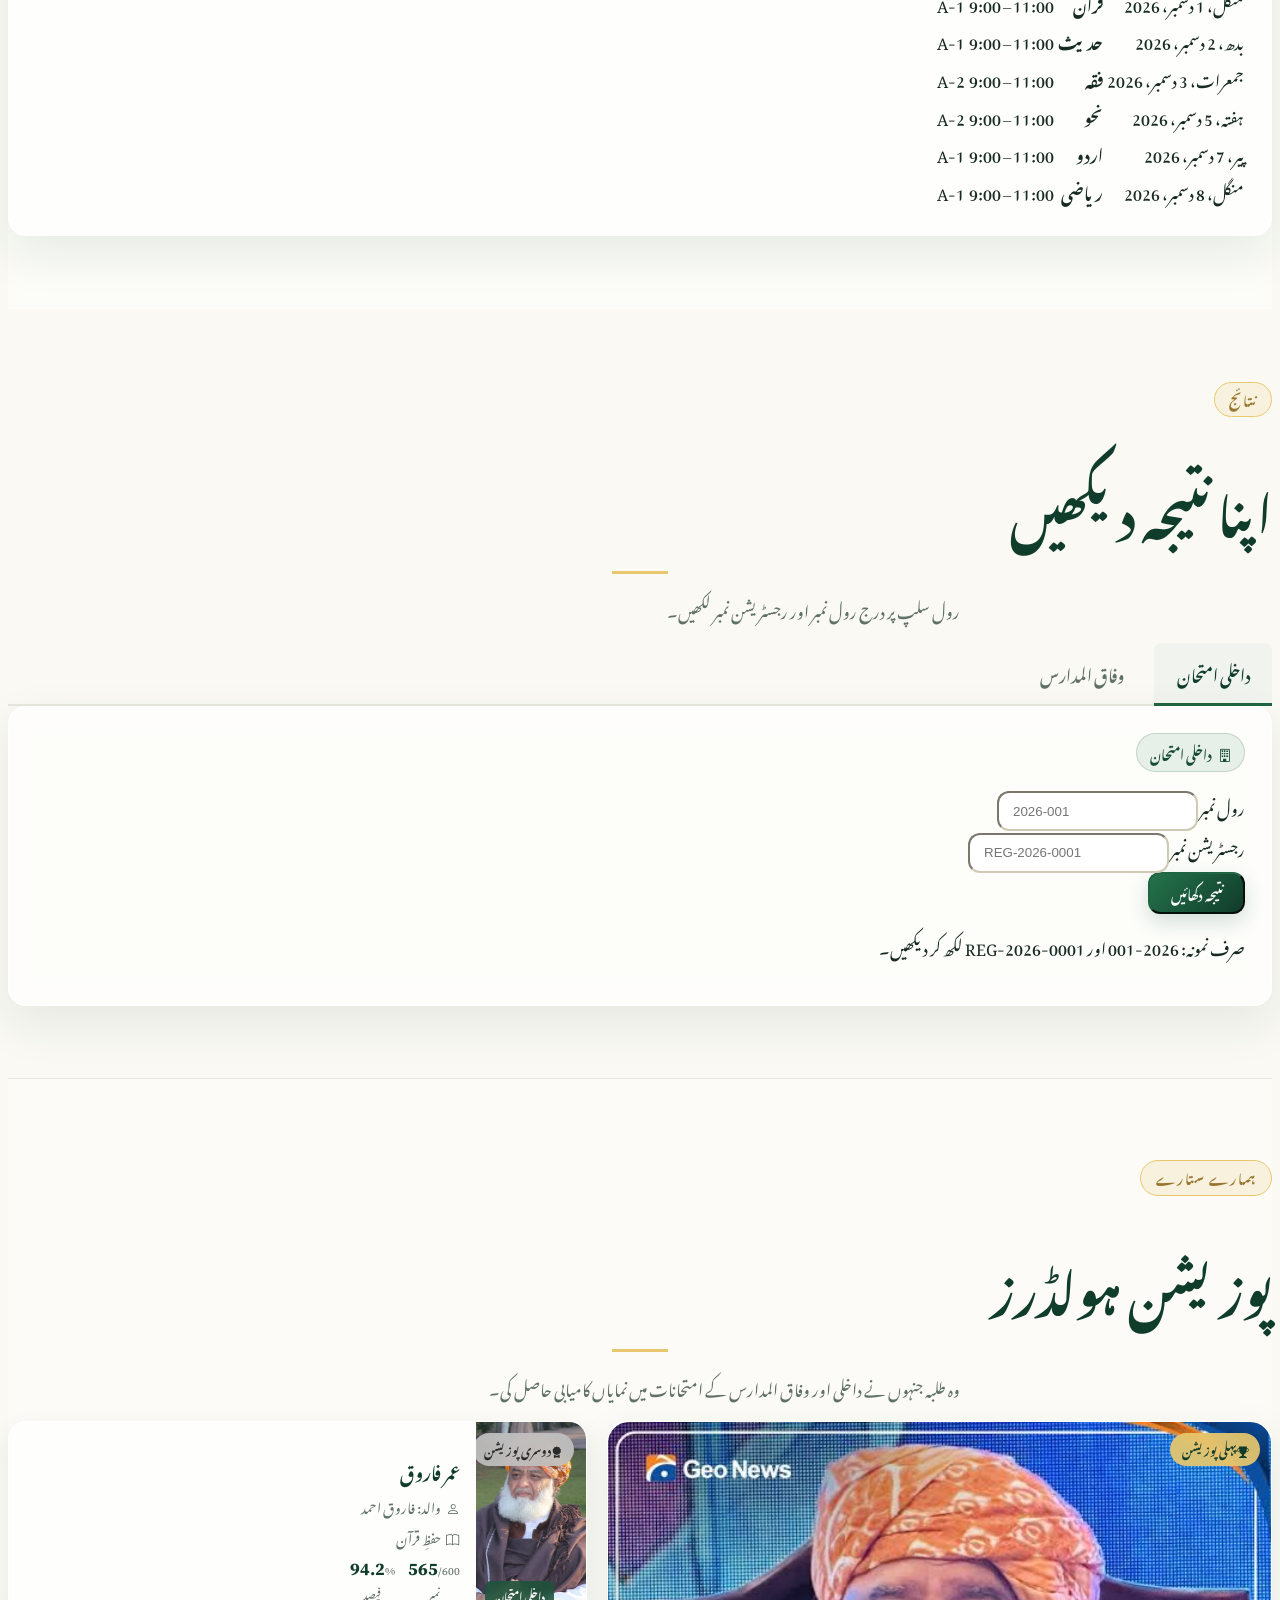
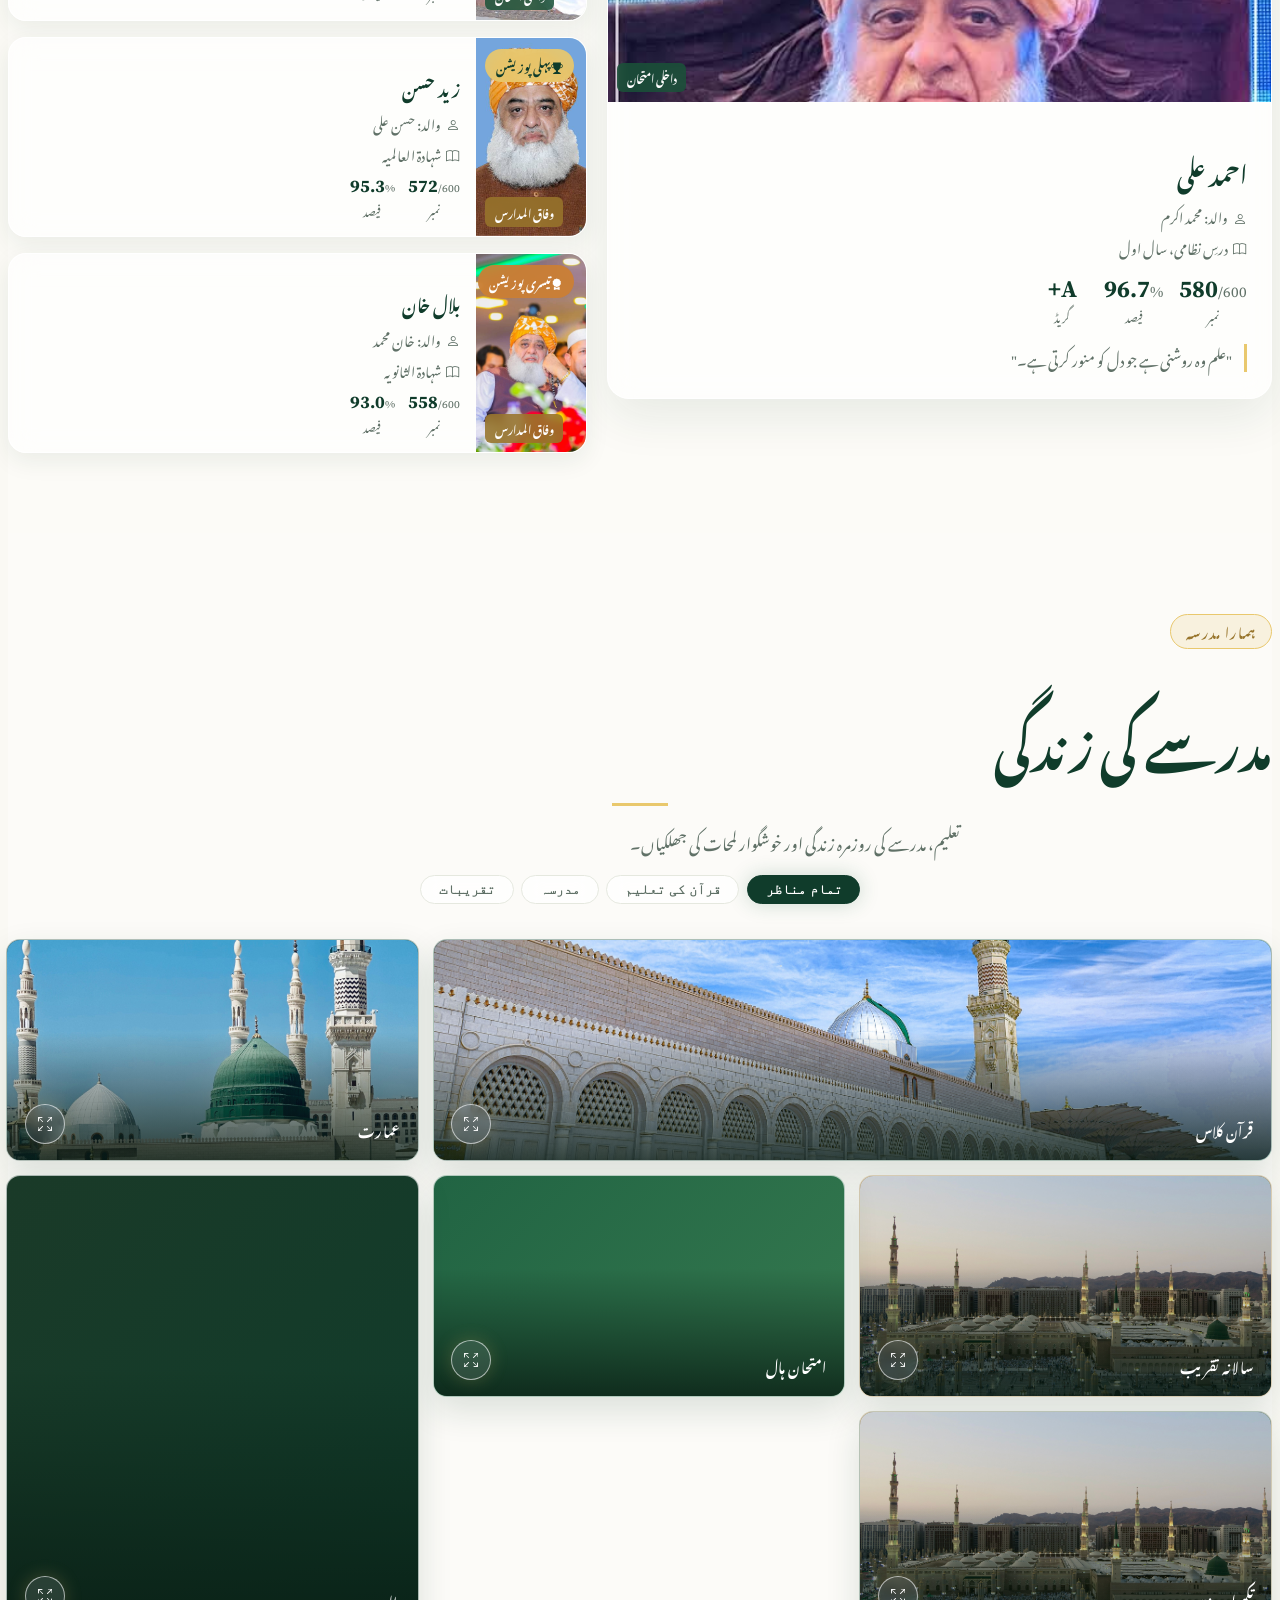
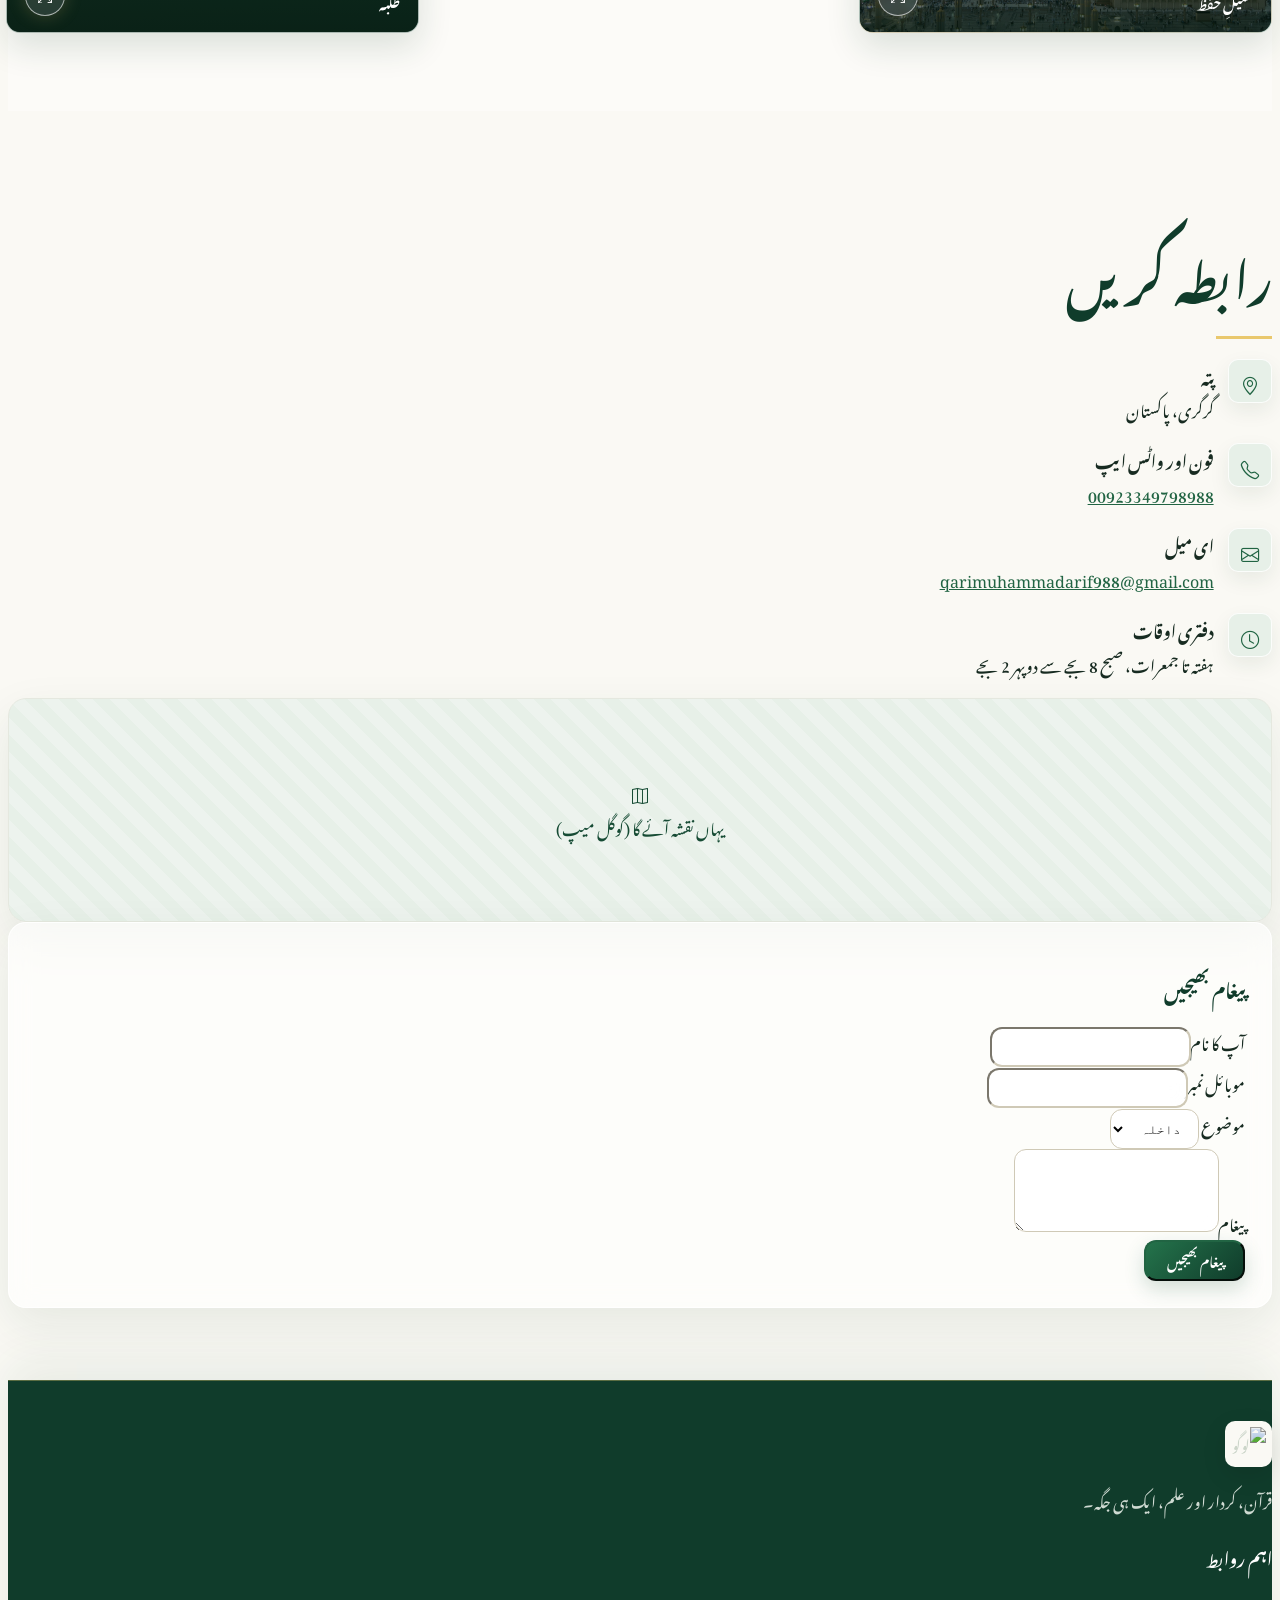
==== commit 771434b5: "Task:" ====
--- a/index.html
+++ b/index.html
@@ -169,6 +169,21 @@
       </div>
     </div>
 
+    <article class="foundation-card home-foundation" aria-labelledby="home-foundation-title">
+      <div class="foundation-card__icon" aria-hidden="true"><i class="bi bi-building-check"></i></div>
+      <div class="foundation-card__content">
+        <p class="foundation-card__eyebrow" data-i18n="foundation.eyebrow">تاریخِ قیام</p>
+        <h2 id="home-foundation-title" data-i18n="foundation.title">قیام سنگ بنیاد</h2>
+        <p class="foundation-card__by" data-i18n="foundation.by">بادست</p>
+        <ul class="foundation-card__names">
+          <li data-i18n="foundation.name1">مولانا مقصود گل رحمۃ اللّٰہ علیہ</li>
+          <li data-i18n="foundation.name2">مولانا عبداللہ اللّٰہ منتظر صاحب</li>
+          <li data-i18n="foundation.name3">اور علاقائی علماء کرام</li>
+        </ul>
+      </div>
+      <time class="foundation-card__date" datetime="2020-06-03" dir="ltr">03/06/2020</time>
+    </article>
+
     <div class="about-bento">
       <article class="about-card about-card--green about-bento__card about-bento__quran">
         <div class="about-card__icon"><i class="bi bi-book-half" aria-hidden="true"></i></div>
--- a/css/style.css
+++ b/css/style.css
@@ -22,13 +22,18 @@
   --font-urdu: "Noto Nastaliq Urdu", "Jameel Noori Nastaleeq", "Noto Naskh Arabic", serif;
 }
 
-html { scroll-behavior: smooth; scroll-padding-top: 84px; }
+html {
+  scroll-behavior: smooth;
+  scroll-padding-top: 84px;
+}
+
 body {
   font-family: var(--font-body);
   color: var(--ink);
   background: var(--ivory);
   line-height: 1.65;
 }
+
 .page-loader {
   position: fixed;
   inset: 0;
@@ -46,11 +51,12 @@
   visibility: visible;
   transition: opacity .35s ease, visibility .35s ease;
 }
+
 .page-loader__spinner {
   position: relative;
   width: clamp(130px, 32vw, 180px);
   aspect-ratio: 1;
-  border: 5px solid rgba(30,92,59,.16);
+  border: 5px solid rgba(30, 92, 59, .16);
   border-top-color: var(--green-700);
   border-inline-start-color: var(--gold-400);
   border-radius: 50%;
@@ -59,12 +65,14 @@
   align-items: center;
   justify-content: center;
 }
+
 .page-loader__logo {
   width: 72%;
   height: auto;
   border-radius: 50%;
   animation: pageLoaderSpin .8s linear infinite reverse;
 }
+
 .page-loader__dhikr {
   display: flex;
   flex-direction: column;
@@ -76,10 +84,12 @@
   line-height: 1.8;
   letter-spacing: .02em;
 }
+
 .page-loader__text {
   font-size: clamp(1.1rem, 4vw, 1.4rem);
   line-height: 2;
 }
+
 /* ---------- Result tabs ---------- */
 .res-tabs {
   display: flex;
@@ -87,6 +97,7 @@
   border-bottom: 2px solid var(--line);
   margin-bottom: 0;
 }
+
 .res-tab {
   font-family: var(--font-urdu);
   font-size: 1rem;
@@ -101,9 +112,21 @@
   transition: color .2s, border-color .2s;
   border-radius: 8px 8px 0 0;
 }
-.res-tab:hover { color: var(--green-700); }
-.res-tab.active { color: var(--green-900); border-bottom-color: var(--green-700); background: rgba(231,240,232,.5); }
-.res-form-header { margin-bottom: 1.1rem; }
+
+.res-tab:hover {
+  color: var(--green-700);
+}
+
+.res-tab.active {
+  color: var(--green-900);
+  border-bottom-color: var(--green-700);
+  background: rgba(231, 240, 232, .5);
+}
+
+.res-form-header {
+  margin-bottom: 1.1rem;
+}
+
 .res-form-badge {
   display: inline-flex;
   align-items: center;
@@ -114,84 +137,146 @@
   border-radius: 999px;
   background: var(--green-100);
   color: var(--green-800);
-  border: 1px solid rgba(30,92,59,.18);
-}
-.res-form-badge--wifaq { background: var(--gold-100); color: var(--gold-600); border-color: rgba(160,127,51,.28); }
+  border: 1px solid rgba(30, 92, 59, .18);
+}
+
+.res-form-badge--wifaq {
+  background: var(--gold-100);
+  color: var(--gold-600);
+  border-color: rgba(160, 127, 51, .28);
+}
 
 /* ---------- Position Holders ---------- */
 .pos-section {
   padding: 5rem 0;
-  background: rgba(255,255,255,.28);
+  background: rgba(255, 255, 255, .28);
   border-top: 1px solid var(--line);
 }
+
 .pos-grid {
   display: grid;
   grid-template-columns: 1.15fr 1fr;
   gap: 1.25rem;
   align-items: start;
 }
+
 .pos-side {
   display: grid;
   gap: 1rem;
 }
+
 /* Featured card */
 .pos-card--featured {
   border-radius: 22px;
   overflow: hidden;
-  background: rgba(255,255,255,.64);
-  border: 1px solid rgba(255,255,255,.88);
+  background: rgba(255, 255, 255, .64);
+  border: 1px solid rgba(255, 255, 255, .88);
   box-shadow: var(--shadow-soft);
   backdrop-filter: blur(14px);
   -webkit-backdrop-filter: blur(14px);
   transition: transform .28s ease, box-shadow .28s ease;
 }
-.pos-card--featured:hover { transform: translateY(-4px); box-shadow: var(--shadow-hover); }
-.pos-card--featured .pos-card__img-wrap { height: 280px; }
-.pos-card--featured .pos-card__body { padding: 1.4rem 1.5rem 1.6rem; }
-.pos-card--featured .pos-card__name { font-size: 1.45rem; margin-bottom: .3rem; color: var(--green-900); }
-.pos-card--featured .pos-card__stats { gap: 1rem; margin: 1rem 0; }
-.pos-card--featured .pos-stat__val { font-size: 1.5rem; }
+
+.pos-card--featured:hover {
+  transform: translateY(-4px);
+  box-shadow: var(--shadow-hover);
+}
+
+.pos-card--featured .pos-card__img-wrap {
+  height: 280px;
+}
+
+.pos-card--featured .pos-card__body {
+  padding: 1.4rem 1.5rem 1.6rem;
+}
+
+.pos-card--featured .pos-card__name {
+  font-size: 1.45rem;
+  margin-bottom: .3rem;
+  color: var(--green-900);
+}
+
+.pos-card--featured .pos-card__stats {
+  gap: 1rem;
+  margin: 1rem 0;
+}
+
+.pos-card--featured .pos-stat__val {
+  font-size: 1.5rem;
+}
+
 /* Side card */
 .pos-card--side {
   display: grid;
   grid-template-columns: 110px 1fr;
   border-radius: 18px;
   overflow: hidden;
-  background: rgba(255,255,255,.64);
-  border: 1px solid rgba(255,255,255,.88);
-  box-shadow: 0 8px 24px rgba(24,65,44,.08);
+  background: rgba(255, 255, 255, .64);
+  border: 1px solid rgba(255, 255, 255, .88);
+  box-shadow: 0 8px 24px rgba(24, 65, 44, .08);
   backdrop-filter: blur(14px);
   -webkit-backdrop-filter: blur(14px);
   transition: transform .25s ease, box-shadow .25s ease;
 }
-.pos-card--side:hover { transform: translateY(-3px); box-shadow: var(--shadow-hover); }
-.pos-card--side .pos-card__img-wrap { height: 100%; min-height: 130px; }
-.pos-card--side .pos-card__body { padding: .9rem 1rem; }
-.pos-card--side .pos-card__name { font-size: 1.05rem; margin-bottom: .2rem; }
-.pos-card--side .pos-card__stats { gap: .6rem; margin-top: .6rem; }
-.pos-card--side .pos-stat__val { font-size: 1.1rem; }
+
+.pos-card--side:hover {
+  transform: translateY(-3px);
+  box-shadow: var(--shadow-hover);
+}
+
+.pos-card--side .pos-card__img-wrap {
+  height: 100%;
+  min-height: 130px;
+}
+
+.pos-card--side .pos-card__body {
+  padding: .9rem 1rem;
+}
+
+.pos-card--side .pos-card__name {
+  font-size: 1.05rem;
+  margin-bottom: .2rem;
+}
+
+.pos-card--side .pos-card__stats {
+  gap: .6rem;
+  margin-top: .6rem;
+}
+
+.pos-card--side .pos-stat__val {
+  font-size: 1.1rem;
+}
+
 /* Shared card parts */
 .pos-card__img-wrap {
   position: relative;
   overflow: hidden;
   background: var(--green-100);
 }
+
 .pos-card__img {
-  width: 100%; height: 100%;
+  width: 100%;
+  height: 100%;
   object-fit: cover;
   object-position: top center;
   display: block;
   transition: transform .45s ease;
 }
-.pos-card:hover .pos-card__img { transform: scale(1.04); }
+
+.pos-card:hover .pos-card__img {
+  transform: scale(1.04);
+}
+
 .pos-card__img-fallback {
-  width: 100%; height: 100%;
+  width: 100%;
+  height: 100%;
   display: grid;
   place-items: center;
   font-size: 3.5rem;
   color: var(--green-700);
   background: var(--green-100);
 }
+
 .pos-badge {
   position: absolute;
   top: .7rem;
@@ -206,9 +291,22 @@
   -webkit-backdrop-filter: blur(6px);
   white-space: nowrap;
 }
-.pos-badge--gold { background: rgba(233,200,109,.92); color: var(--green-900); }
-.pos-badge--silver { background: rgba(192,192,192,.92); color: #2a2a2a; }
-.pos-badge--bronze { background: rgba(205,127,50,.92); color: #fff; }
+
+.pos-badge--gold {
+  background: rgba(233, 200, 109, .92);
+  color: var(--green-900);
+}
+
+.pos-badge--silver {
+  background: rgba(192, 192, 192, .92);
+  color: #2a2a2a;
+}
+
+.pos-badge--bronze {
+  background: rgba(205, 127, 50, .92);
+  color: #fff;
+}
+
 .pos-exam-tag {
   position: absolute;
   bottom: .6rem;
@@ -217,13 +315,25 @@
   font-weight: 700;
   padding: .2rem .6rem;
   border-radius: 6px;
-  background: rgba(27,83,57,.85);
+  background: rgba(27, 83, 57, .85);
   color: #fff;
   backdrop-filter: blur(4px);
 }
-.pos-exam-tag--wifaq { background: rgba(152,117,44,.88); }
-.pos-card__body { font-family: var(--font-urdu); }
-.pos-card__name { font-family: var(--font-urdu); color: var(--green-900); margin-bottom: .25rem; }
+
+.pos-exam-tag--wifaq {
+  background: rgba(152, 117, 44, .88);
+}
+
+.pos-card__body {
+  font-family: var(--font-urdu);
+}
+
+.pos-card__name {
+  font-family: var(--font-urdu);
+  color: var(--green-900);
+  margin-bottom: .25rem;
+}
+
 .pos-card__meta {
   font-size: .85rem;
   color: var(--muted);
@@ -232,26 +342,40 @@
   align-items: center;
   gap: .3rem;
 }
+
 .pos-card__stats {
   display: flex;
   flex-wrap: wrap;
   gap: .8rem;
   margin-top: .75rem;
 }
+
 .pos-stat {
   display: flex;
   flex-direction: column;
   align-items: center;
   min-width: 52px;
 }
+
 .pos-stat__val {
   font-family: var(--font-head);
   font-weight: 700;
   color: var(--green-900);
   line-height: 1.1;
 }
-.pos-stat__val small { font-size: .6em; color: var(--muted); font-weight: 400; }
-.pos-stat__lbl { font-size: .72rem; color: var(--muted); margin-top: .1rem; }
+
+.pos-stat__val small {
+  font-size: .6em;
+  color: var(--muted);
+  font-weight: 400;
+}
+
+.pos-stat__lbl {
+  font-size: .72rem;
+  color: var(--muted);
+  margin-top: .1rem;
+}
+
 .pos-card__quote {
   font-family: var(--font-urdu);
   font-size: .92rem;
@@ -262,16 +386,37 @@
   font-style: normal;
   line-height: 1.9;
 }
+
 @media (max-width: 991.98px) {
-  .pos-grid { grid-template-columns: 1fr; }
-  .pos-card--featured .pos-card__img-wrap { height: 240px; }
-  .pos-side { grid-template-columns: repeat(2, 1fr); }
-}
+  .pos-grid {
+    grid-template-columns: 1fr;
+  }
+
+  .pos-card--featured .pos-card__img-wrap {
+    height: 240px;
+  }
+
+  .pos-side {
+    grid-template-columns: repeat(2, 1fr);
+  }
+}
+
 @media (max-width: 575.98px) {
-  .pos-section { padding: 3.5rem 0; }
-  .pos-side { grid-template-columns: 1fr; }
-  .pos-card--side { grid-template-columns: 90px 1fr; }
-  .pos-card--side .pos-card__img-wrap { min-height: 110px; }
+  .pos-section {
+    padding: 3.5rem 0;
+  }
+
+  .pos-side {
+    grid-template-columns: 1fr;
+  }
+
+  .pos-card--side {
+    grid-template-columns: 90px 1fr;
+  }
+
+  .pos-card--side .pos-card__img-wrap {
+    min-height: 110px;
+  }
 }
 
 .page-loader.is-hidden {
@@ -279,51 +424,185 @@
   visibility: hidden;
   pointer-events: none;
 }
+
 @keyframes pageLoaderSpin {
-  to { transform: rotate(360deg); }
-}
+  to {
+    transform: rotate(360deg);
+  }
+}
+
 @media (prefers-reduced-motion: reduce) {
-  .page-loader { transition: none; }
-  .page-loader__spinner { animation: none; }
-}
-h1, h2, h3, h4, h5 { font-family: var(--font-head); color: var(--green-900); letter-spacing: -0.01em; }
+  .page-loader {
+    transition: none;
+  }
+
+  .page-loader__spinner {
+    animation: none;
+  }
+}
+
+h1,
+h2,
+h3,
+h4,
+h5 {
+  font-family: var(--font-head);
+  color: var(--green-900);
+  letter-spacing: -0.01em;
+}
 
 /* Urdu mode: Nastaliq needs generous line height */
-html[lang="ur"] body { font-family: var(--font-urdu); line-height: 2.1; }
-html[lang="ur"] h1, html[lang="ur"] h2, html[lang="ur"] h3,
-html[lang="ur"] h4, html[lang="ur"] h5, html[lang="ur"] .btn,
-html[lang="ur"] .nav-link { font-family: var(--font-urdu); letter-spacing: 0; }
-html[lang="ur"] h1 { line-height: 1.9; }
-html[lang="ur"] .btn { line-height: 2; padding-top: .35rem; padding-bottom: .35rem; }
-
-:focus-visible { outline: 3px solid var(--gold-400); outline-offset: 2px; }
-
-a { color: var(--green-700); }
-a:hover { color: var(--green-900); }
+html[lang="ur"] body {
+  font-family: var(--font-urdu);
+  line-height: 2.1;
+}
+
+html[lang="ur"] h1,
+html[lang="ur"] h2,
+html[lang="ur"] h3,
+html[lang="ur"] h4,
+html[lang="ur"] h5,
+html[lang="ur"] .btn,
+html[lang="ur"] .nav-link {
+  font-family: var(--font-urdu);
+  letter-spacing: 0;
+}
+
+html[lang="ur"] h1 {
+  line-height: 1.9;
+}
+
+html[lang="ur"] .btn {
+  line-height: 2;
+  padding-top: .35rem;
+  padding-bottom: .35rem;
+}
+
+:focus-visible {
+  outline: 3px solid var(--gold-400);
+  outline-offset: 2px;
+}
+
+a {
+  color: var(--green-700);
+}
+
+a:hover {
+  color: var(--green-900);
+}
 
 /* ---------- Buttons ---------- */
-.btn { border-radius: 8px; font-weight: 600; padding: .6rem 1.3rem; }
-.btn-green { background: var(--green-700); border-color: var(--green-700); color: #fff; }
-.btn-green:hover, .btn-green:focus { background: var(--green-900); border-color: var(--green-900); color: #fff; }
-.btn-outline-green { border: 1.5px solid var(--green-700); color: var(--green-700); background: transparent; }
-.btn-outline-green:hover { background: var(--green-700); color: #fff; }
-.btn-gold { background: var(--gold-400); border-color: var(--gold-400); color: var(--green-900); }
-.btn-gold:hover { background: var(--gold-600); border-color: var(--gold-600); color: #fff; }
+.btn {
+  border-radius: 8px;
+  font-weight: 600;
+  padding: .6rem 1.3rem;
+}
+
+.btn-green {
+  background: var(--green-700);
+  border-color: var(--green-700);
+  color: #fff;
+}
+
+.btn-green:hover,
+.btn-green:focus {
+  background: var(--green-900);
+  border-color: var(--green-900);
+  color: #fff;
+}
+
+.btn-outline-green {
+  border: 1.5px solid var(--green-700);
+  color: var(--green-700);
+  background: transparent;
+}
+
+.btn-outline-green:hover {
+  background: var(--green-700);
+  color: #fff;
+}
+
+.btn-gold {
+  background: var(--gold-400);
+  border-color: var(--gold-400);
+  color: var(--green-900);
+}
+
+.btn-gold:hover {
+  background: var(--gold-600);
+  border-color: var(--gold-600);
+  color: #fff;
+}
 
 /* ---------- Top bar + navbar ---------- */
-.topbar { background: var(--green-900); color: #e9efe9; font-size: .875rem; }
-.topbar a { color: #e9efe9; text-decoration: none; }
-.topbar a:hover { color: var(--gold-400); }
-
-.navbar { background: var(--paper); border-bottom: 1px solid var(--line); transition: box-shadow .2s; }
-.navbar.scrolled { box-shadow: 0 4px 18px rgba(18, 58, 39, .09); }
-.navbar-brand img { height: 52px; width: auto; mix-blend-mode: multiply; }
-.navbar-brand .brand-text { font-family: var(--font-head); font-weight: 700; color: var(--green-900); line-height: 1.15; font-size: 1.05rem; }
-.navbar-brand .brand-text small { display: block; font-family: var(--font-body); font-weight: 500; color: var(--muted); font-size: .75rem; }
-html[lang="ur"] .navbar-brand .brand-text { font-family: var(--font-urdu); line-height: 1.8; }
-.nav-link { color: var(--ink); font-weight: 500; padding: .5rem .85rem !important; border-radius: 6px; }
-.nav-link:hover, .nav-link.active { color: var(--green-700); background: var(--green-100); }
-.lang-btn { min-width: 84px; }
+.topbar {
+  background: var(--green-900);
+  color: #e9efe9;
+  font-size: .875rem;
+}
+
+.topbar a {
+  color: #e9efe9;
+  text-decoration: none;
+}
+
+.topbar a:hover {
+  color: var(--gold-400);
+}
+
+.navbar {
+  background: var(--paper);
+  border-bottom: 1px solid var(--line);
+  transition: box-shadow .2s;
+}
+
+.navbar.scrolled {
+  box-shadow: 0 4px 18px rgba(18, 58, 39, .09);
+}
+
+.navbar-brand img {
+  height: 52px;
+  width: auto;
+  mix-blend-mode: multiply;
+}
+
+.navbar-brand .brand-text {
+  font-family: var(--font-head);
+  font-weight: 700;
+  color: var(--green-900);
+  line-height: 1.15;
+  font-size: 1.05rem;
+}
+
+.navbar-brand .brand-text small {
+  display: block;
+  font-family: var(--font-body);
+  font-weight: 500;
+  color: var(--muted);
+  font-size: .75rem;
+}
+
+html[lang="ur"] .navbar-brand .brand-text {
+  font-family: var(--font-urdu);
+  line-height: 1.8;
+}
+
+.nav-link {
+  color: var(--ink);
+  font-weight: 500;
+  padding: .5rem .85rem !important;
+  border-radius: 6px;
+}
+
+.nav-link:hover,
+.nav-link.active {
+  color: var(--green-700);
+  background: var(--green-100);
+}
+
+.lang-btn {
+  min-width: 84px;
+}
 
 /* ---------- Hero ---------- */
 .hero {
@@ -343,11 +622,13 @@
   width: 100%;
   height: 100%;
 }
+
 .hero-carousel .carousel-inner,
 .hero-carousel .carousel-item {
   width: 100%;
   height: 100%;
 }
+
 .hero-slide-image {
   display: block;
   width: 100%;
@@ -364,12 +645,16 @@
   color: #fff;
   opacity: .7;
 }
+
 .hero-carousel .carousel-control-prev:hover,
-.hero-carousel .carousel-control-next:hover { opacity: 1; }
+.hero-carousel .carousel-control-next:hover {
+  opacity: 1;
+}
+
 .hero-carousel .carousel-control-prev i,
 .hero-carousel .carousel-control-next i {
   font-size: 1.6rem;
-  text-shadow: 0 2px 8px rgba(0,0,0,.5);
+  text-shadow: 0 2px 8px rgba(0, 0, 0, .5);
 }
 
 /* Dark transparent overlay */
@@ -377,12 +662,10 @@
   position: absolute;
   inset: 0;
   z-index: 1;
-  background: linear-gradient(
-    135deg,
-    rgba(12, 35, 22, 0.78) 0%,
-    rgba(18, 58, 39, 0.65) 60%,
-    rgba(12, 35, 22, 0.45) 100%
-  );
+  background: linear-gradient(135deg,
+      rgba(12, 35, 22, 0.78) 0%,
+      rgba(18, 58, 39, 0.65) 60%,
+      rgba(12, 35, 22, 0.45) 100%);
 }
 
 /* Foreground content */
@@ -392,14 +675,16 @@
   padding: 6rem 0 5rem;
   width: 100%;
 }
+
 .hero h1 {
   font-size: clamp(2rem, 4.6vw, 3.4rem);
   font-weight: 700;
   line-height: 1.12;
   color: #fff;
 }
+
 .hero .lead {
-  color: rgba(255,255,255,.88);
+  color: rgba(255, 255, 255, .88);
   max-width: 34rem;
   font-size: 1.15rem;
 }
@@ -410,13 +695,18 @@
   gap: .5rem;
   margin-top: 2.5rem;
 }
+
 .hero-indicators button {
-  width: 10px; height: 10px;
-  border: 0; border-radius: 50%;
-  background: rgba(255,255,255,.45);
-  padding: 0; cursor: pointer;
+  width: 10px;
+  height: 10px;
+  border: 0;
+  border-radius: 50%;
+  background: rgba(255, 255, 255, .45);
+  padding: 0;
+  cursor: pointer;
   transition: background .2s, transform .2s;
 }
+
 .hero-indicators button.active,
 .hero-indicators button:hover {
   background: var(--gold-400);
@@ -424,21 +714,43 @@
 }
 
 .hero-badge {
-  display: inline-block; font-size: .875rem; font-weight: 600;
-  color: var(--green-900); border: 1px solid var(--gold-400);
-  border-radius: 999px; padding: .2rem .9rem; margin-bottom: 1rem;
+  display: inline-block;
+  font-size: .875rem;
+  font-weight: 600;
+  color: var(--green-900);
+  border: 1px solid var(--gold-400);
+  border-radius: 999px;
+  padding: .2rem .9rem;
+  margin-bottom: 1rem;
   background: var(--gold-400);
 }
 
 @media (max-width: 767.98px) {
-  .hero { min-height: 100svh; }
-  .hero-content { padding: 5rem 0 4rem; }
-  .hero h1 { font-size: clamp(1.9rem, 5.5vw, 2.8rem); line-height: 1.75; }
+  .hero {
+    min-height: 100svh;
+  }
+
+  .hero-content {
+    padding: 5rem 0 4rem;
+  }
+
+  .hero h1 {
+    font-size: clamp(1.9rem, 5.5vw, 2.8rem);
+    line-height: 1.75;
+  }
+
   .hero-carousel .carousel-control-prev,
-  .hero-carousel .carousel-control-next { width: 10%; }
-}
-
-.bismillah { font-family: var(--font-urdu); color: var(--green-700); font-size: 1.35rem; line-height: 2; }
+  .hero-carousel .carousel-control-next {
+    width: 10%;
+  }
+}
+
+.bismillah {
+  font-family: var(--font-urdu);
+  color: var(--green-700);
+  font-size: 1.35rem;
+  line-height: 2;
+}
 
 /* ---------- Campus stats over a soft image ---------- */
 .stats {
@@ -449,23 +761,36 @@
   color: var(--ink);
   background: var(--ivory);
 }
+
 .stats::before,
-.stats::after { content: ""; position: absolute; inset: 0; pointer-events: none; }
+.stats::after {
+  content: "";
+  position: absolute;
+  inset: 0;
+  pointer-events: none;
+}
+
 .stats::before {
   z-index: -2;
   background: url("../images/stats-bg-desktop.jpg") center / cover no-repeat;
   filter: blur(1px);
   transform: scale(1.015);
 }
-.stats::after { z-index: -1; background: rgba(248, 245, 236, .76); }
+
+.stats::after {
+  z-index: -1;
+  background: rgba(248, 245, 236, .76);
+}
+
 .stats-title {
   color: var(--green-900);
   font-size: clamp(1.8rem, 3.5vw, 2.6rem);
   font-weight: 700;
   line-height: 1.5;
   text-align: center;
-  text-shadow: 0 1px 0 rgba(255,255,255,.8);
-}
+  text-shadow: 0 1px 0 rgba(255, 255, 255, .8);
+}
+
 .stat {
   display: grid;
   align-content: center;
@@ -473,31 +798,91 @@
   min-height: 112px;
   padding: 1rem .75rem;
   text-align: center;
-  border: 1px solid rgba(255,255,255,.78);
+  border: 1px solid rgba(255, 255, 255, .78);
   border-radius: 14px;
-  background: rgba(255,255,255,.76);
-  box-shadow: 0 8px 24px rgba(18,58,39,.09);
+  background: rgba(255, 255, 255, .76);
+  box-shadow: 0 8px 24px rgba(18, 58, 39, .09);
   backdrop-filter: blur(5px);
   -webkit-backdrop-filter: blur(5px);
 }
-.stat .num { font-family: var(--font-head); font-size: 2.25rem; font-weight: 700; color: var(--green-900); line-height: 1.15; }
-.stat .lbl { margin-top: .25rem; font-size: .95rem; color: var(--muted); }
+
+.stat .num {
+  font-family: var(--font-head);
+  font-size: 2.25rem;
+  font-weight: 700;
+  color: var(--green-900);
+  line-height: 1.15;
+}
+
+.stat .lbl {
+  margin-top: .25rem;
+  font-size: .95rem;
+  color: var(--muted);
+}
+
 @media (max-width: 767.98px) {
-  .stats { padding: 2rem 0; }
-  .stats::before { background-image: url("../images/stats-bg-mobile.jpg"); background-position: center; }
-  .stats-title { text-align: center; }
-  .stat { min-height: 100px; padding: .85rem .5rem; }
-  .stat .num { font-size: 1.9rem; }
-  .stat .lbl { font-size: .86rem; }
+  .stats {
+    padding: 2rem 0;
+  }
+
+  .stats::before {
+    background-image: url("../images/stats-bg-mobile.jpg");
+    background-position: center;
+  }
+
+  .stats-title {
+    text-align: center;
+  }
+
+  .stat {
+    min-height: 100px;
+    padding: .85rem .5rem;
+  }
+
+  .stat .num {
+    font-size: 1.9rem;
+  }
+
+  .stat .lbl {
+    font-size: .86rem;
+  }
 }
 
 /* ---------- Sections ---------- */
-section { padding: 4.5rem 0; }
-.section-alt { background: var(--paper); border-top: 1px solid var(--line); border-bottom: 1px solid var(--line); }
-.section-title { font-size: clamp(1.6rem, 3vw, 2.2rem); font-weight: 700; margin-bottom: .4rem; }
-.section-sub { color: var(--muted); max-width: 40rem; }
-.rule { width: 56px; height: 3px; background: var(--gold-400); margin: .8rem 0 1.2rem; border: 0; opacity: 1; }
-.text-center .rule, .text-center .section-sub { margin-inline: auto; }
+section {
+  padding: 4.5rem 0;
+}
+
+.section-alt {
+  background: var(--paper);
+  border-top: 1px solid var(--line);
+  border-bottom: 1px solid var(--line);
+}
+
+.section-title {
+  font-size: clamp(1.6rem, 3vw, 2.2rem);
+  font-weight: 700;
+  margin-bottom: .4rem;
+}
+
+.section-sub {
+  color: var(--muted);
+  max-width: 40rem;
+}
+
+.rule {
+  width: 56px;
+  height: 3px;
+  background: var(--gold-400);
+  margin: .8rem 0 1.2rem;
+  border: 0;
+  opacity: 1;
+}
+
+.text-center .rule,
+.text-center .section-sub {
+  margin-inline: auto;
+}
 
 /* ---------- About (modern) ---------- */
 .about-section {
@@ -506,6 +891,7 @@
   background: var(--ivory);
   overflow: hidden;
 }
+
 .about-bg-blob {
   position: absolute;
   inset-inline-end: -120px;
@@ -513,9 +899,10 @@
   width: 520px;
   height: 520px;
   border-radius: 50%;
-  background: radial-gradient(circle, rgba(200,166,79,.13) 0%, transparent 70%);
+  background: radial-gradient(circle, rgba(200, 166, 79, .13) 0%, transparent 70%);
   pointer-events: none;
 }
+
 .about-eyebrow {
   display: inline-block;
   font-size: .8rem;
@@ -538,39 +925,67 @@
   overflow: hidden;
   transition: transform .25s, box-shadow .25s;
 }
+
 .about-card:hover {
   transform: translateY(-4px);
-  box-shadow: 0 16px 36px rgba(18,58,39,.12);
-}
+  box-shadow: 0 16px 36px rgba(18, 58, 39, .12);
+}
+
 .about-card--green {
   background: var(--green-900);
   color: #e8f0ea;
 }
-.about-card--green h3 { color: #fff; }
-.about-card--green p { color: rgba(232,240,234,.75); margin: 0; font-size: .95rem; }
+
+.about-card--green h3 {
+  color: #fff;
+}
+
+.about-card--green p {
+  color: rgba(232, 240, 234, .75);
+  margin: 0;
+  font-size: .95rem;
+}
+
 .about-card--gold {
   background: var(--gold-100);
   border: 1px solid var(--gold-400);
   color: var(--ink);
 }
-.about-card--gold h3 { color: var(--green-900); }
-.about-card--gold p { color: var(--muted); margin: 0; font-size: .95rem; }
+
+.about-card--gold h3 {
+  color: var(--green-900);
+}
+
+.about-card--gold p {
+  color: var(--muted);
+  margin: 0;
+  font-size: .95rem;
+}
+
 .about-card__icon {
-  width: 48px; height: 48px;
+  width: 48px;
+  height: 48px;
   border-radius: 12px;
-  display: grid; place-items: center;
+  display: grid;
+  place-items: center;
   font-size: 1.4rem;
   margin-bottom: 1rem;
 }
+
 .about-card--green .about-card__icon {
-  background: rgba(255,255,255,.1);
+  background: rgba(255, 255, 255, .1);
   color: var(--gold-400);
 }
+
 .about-card--gold .about-card__icon {
   background: var(--green-100);
   color: var(--green-700);
 }
-.about-card h3 { font-size: 1.1rem; margin-bottom: .4rem; }
+
+.about-card h3 {
+  font-size: 1.1rem;
+  margin-bottom: .4rem;
+}
 
 /* Ayah panel */
 .about-ayah-card {
@@ -582,16 +997,18 @@
   overflow: hidden;
   flex: 1;
 }
+
 .about-ayah-card__deco {
   position: absolute;
   top: -10px;
   inset-inline-start: 16px;
   font-size: 6rem;
   line-height: 1;
-  color: rgba(200,166,79,.18);
+  color: rgba(200, 166, 79, .18);
   font-family: Georgia, serif;
   pointer-events: none;
 }
+
 .about-ayah-card .ayah {
   font-family: var(--font-urdu);
   font-size: 1.45rem;
@@ -599,8 +1016,17 @@
   line-height: 2.2;
   margin-bottom: .8rem;
 }
-.about-ayah-card h4 { color: #fff; font-size: 1rem; margin-bottom: .4rem; }
-.about-ayah-card p { color: rgba(234,241,236,.8); font-size: .95rem; }
+
+.about-ayah-card h4 {
+  color: #fff;
+  font-size: 1rem;
+  margin-bottom: .4rem;
+}
+
+.about-ayah-card p {
+  color: rgba(234, 241, 236, .8);
+  font-size: .95rem;
+}
 
 /* Image strip */
 .about-img-strip {
@@ -610,20 +1036,24 @@
   height: 180px;
   flex-shrink: 0;
 }
+
 .about-img-strip img {
-  width: 100%; height: 100%;
+  width: 100%;
+  height: 100%;
   object-fit: cover;
   object-position: center;
   display: block;
 }
+
 .about-img-strip__overlay {
   position: absolute;
   inset: 0;
-  background: linear-gradient(to top, rgba(12,35,22,.72) 0%, transparent 55%);
+  background: linear-gradient(to top, rgba(12, 35, 22, .72) 0%, transparent 55%);
   display: flex;
   align-items: flex-end;
   padding: .9rem 1.1rem;
 }
+
 .about-img-strip__overlay span {
   color: #fff;
   font-size: .85rem;
@@ -642,36 +1072,100 @@
     "campus students skills";
   gap: 1rem;
 }
-.about-bento__quran { grid-area: quran; }
-.about-bento__character { grid-area: character; }
-.about-bento__skills { grid-area: skills; }
-.about-bento__students { grid-area: students; }
-.about-bento__quote { grid-area: quote; height:100%; padding:1.55rem 1.5rem; border-radius:14px; }
-.about-bento__campus { grid-area: campus; height:100%; min-height:210px; }
-.about-bento__card { display:flex; flex-direction:column; justify-content:center; padding:1.5rem; }
-.about-bento__card .about-card__icon { margin-bottom:.85rem; }
-.about-bento__card h3 { margin-bottom:.35rem; }
-.about-bento__card p { line-height:1.8; }
-.about-ayah-card__deco { width:1em; height:1em; }
-.about-ayah-card h3 { color:#fff; font-size:1.02rem; margin-bottom:.45rem; }
-.about-bento__quote .ayah { font-size:1.28rem; line-height:2; }
-.about-bento__quote p { line-height:1.8; }
-html[lang="ur"] .about-bento__card { direction:rtl; text-align:right; }
-html[lang="en"] .about-bento__card { direction:ltr; text-align:left; }
+
+.about-bento__quran {
+  grid-area: quran;
+}
+
+.about-bento__character {
+  grid-area: character;
+}
+
+.about-bento__skills {
+  grid-area: skills;
+}
+
+.about-bento__students {
+  grid-area: students;
+}
+
+.about-bento__quote {
+  grid-area: quote;
+  height: 100%;
+  padding: 1.55rem 1.5rem;
+  border-radius: 14px;
+}
+
+.about-bento__campus {
+  grid-area: campus;
+  height: 100%;
+  min-height: 210px;
+}
+
+.about-bento__card {
+  display: flex;
+  flex-direction: column;
+  justify-content: center;
+  padding: 1.5rem;
+}
+
+.about-bento__card .about-card__icon {
+  margin-bottom: .85rem;
+}
+
+.about-bento__card h3 {
+  margin-bottom: .35rem;
+}
+
+.about-bento__card p {
+  line-height: 1.8;
+}
+
+.about-ayah-card__deco {
+  width: 1em;
+  height: 1em;
+}
+
+.about-ayah-card h3 {
+  color: #fff;
+  font-size: 1.02rem;
+  margin-bottom: .45rem;
+}
+
+.about-bento__quote .ayah {
+  font-size: 1.28rem;
+  line-height: 2;
+}
+
+.about-bento__quote p {
+  line-height: 1.8;
+}
+
+html[lang="ur"] .about-bento__card {
+  direction: rtl;
+  text-align: right;
+}
+
+html[lang="en"] .about-bento__card {
+  direction: ltr;
+  text-align: left;
+}
+
 @media (max-width: 991.98px) {
   .about-bento {
-    grid-template-columns:repeat(2,minmax(0,1fr));
-    grid-template-rows:repeat(3,minmax(190px,auto));
+    grid-template-columns: repeat(2, minmax(0, 1fr));
+    grid-template-rows: repeat(3, minmax(190px, auto));
     grid-template-areas:
       "quran character"
       "skills students"
       "quote campus";
   }
 }
+
 @media (max-width: 575.98px) {
   .about-bento {
-    grid-template-columns:minmax(0,1fr);
-    grid-template-rows:none;
+    grid-template-columns: minmax(0, 1fr);
+    grid-template-rows: none;
     grid-template-areas:
       "quran"
       "character"
@@ -679,241 +1173,680 @@
       "students"
       "quote"
       "campus";
-    gap:.8rem;
-  }
-  .about-bento__card { min-height:175px; padding:1.25rem; }
-  .about-bento__quote { min-height:210px; }
-  .about-bento__campus { min-height:190px; }
+    gap: .8rem;
+  }
+
+  .about-bento__card {
+    min-height: 175px;
+    padding: 1.25rem;
+  }
+
+  .about-bento__quote {
+    min-height: 210px;
+  }
+
+  .about-bento__campus {
+    min-height: 190px;
+  }
 }
 
 /* Detailed teaching-team section */
 .teachers-section {
-  padding:4.5rem 0;
-  background:var(--paper);
-  border-top:1px solid var(--line);
-  border-bottom:1px solid var(--line);
-}
+  padding: 4.5rem 0;
+  background: var(--paper);
+  border-top: 1px solid var(--line);
+  border-bottom: 1px solid var(--line);
+}
+
 .teacher-visual {
-  position:relative;
-  display:grid;
-  place-items:center;
-  min-height:360px;
-  padding:1.25rem 1.25rem 3.5rem;
-  overflow:hidden;
-  border:1px solid rgba(160,127,51,.3);
-  border-radius:24px;
-  background:var(--gold-100);
-}
-.teacher-visual img { display:block; width:min(100%,340px); max-height:320px; object-fit:contain; }
+  position: relative;
+  display: grid;
+  place-items: center;
+  min-height: 360px;
+  padding: 1.25rem 1.25rem 3.5rem;
+  overflow: hidden;
+  border: 1px solid rgba(160, 127, 51, .3);
+  border-radius: 24px;
+  background: var(--gold-100);
+}
+
+.teacher-visual img {
+  display: block;
+  width: min(100%, 340px);
+  max-height: 320px;
+  object-fit: contain;
+}
+
 .teacher-visual__caption {
-  position:absolute;
-  inset-inline:0;
-  inset-block-end:0;
-  display:flex;
-  align-items:center;
-  gap:.65rem;
-  min-height:54px;
-  padding:.65rem 1.1rem;
-  background:var(--green-900);
-  color:#edf3ee;
-  font-size:.88rem;
-}
-.teacher-visual__caption i { color:var(--gold-400); font-size:1.1rem; }
-.teacher-intro { max-width:55rem; margin:0 0 1.5rem; color:var(--muted); line-height:1.9; }
-.teacher-detail-grid { display:grid; grid-template-columns:repeat(2,minmax(0,1fr)); gap:.75rem; }
+  position: absolute;
+  inset-inline: 0;
+  inset-block-end: 0;
+  display: flex;
+  align-items: center;
+  gap: .65rem;
+  min-height: 54px;
+  padding: .65rem 1.1rem;
+  background: var(--green-900);
+  color: #edf3ee;
+  font-size: .88rem;
+}
+
+.teacher-visual__caption i {
+  color: var(--gold-400);
+  font-size: 1.1rem;
+}
+
+.teacher-intro {
+  max-width: 55rem;
+  margin: 0 0 1.5rem;
+  color: var(--muted);
+  line-height: 1.9;
+}
+
+.teacher-detail-grid {
+  display: grid;
+  grid-template-columns: repeat(2, minmax(0, 1fr));
+  gap: .75rem;
+}
+
 .teacher-detail {
-  display:flex;
-  align-items:flex-start;
-  gap:.8rem;
-  min-height:116px;
-  padding:1rem;
-  border:1px solid var(--line);
-  border-radius:14px;
-  background:var(--ivory);
-}
+  display: flex;
+  align-items: flex-start;
+  gap: .8rem;
+  min-height: 116px;
+  padding: 1rem;
+  border: 1px solid var(--line);
+  border-radius: 14px;
+  background: var(--ivory);
+}
+
 .teacher-detail__icon {
-  display:grid;
-  place-items:center;
-  flex:0 0 40px;
-  width:40px;
-  height:40px;
-  border-radius:11px;
-  background:var(--green-100);
-  color:var(--green-700);
-  font-size:1.1rem;
-}
-.teacher-detail h3 { margin:0 0 .3rem; font-size:1rem; line-height:1.6; }
-.teacher-detail p { margin:0; color:var(--muted); font-size:.88rem; line-height:1.7; }
-.teacher-cta { margin-top:1.25rem; }
+  display: grid;
+  place-items: center;
+  flex: 0 0 40px;
+  width: 40px;
+  height: 40px;
+  border-radius: 11px;
+  background: var(--green-100);
+  color: var(--green-700);
+  font-size: 1.1rem;
+}
+
+.teacher-detail h3 {
+  margin: 0 0 .3rem;
+  font-size: 1rem;
+  line-height: 1.6;
+}
+
+.teacher-detail p {
+  margin: 0;
+  color: var(--muted);
+  font-size: .88rem;
+  line-height: 1.7;
+}
+
+.teacher-cta {
+  margin-top: 1.25rem;
+}
+
 @media (max-width: 991.98px) {
-  .teacher-visual { min-height:300px; }
-  .teacher-visual img { max-height:260px; }
-}
+  .teacher-visual {
+    min-height: 300px;
+  }
+
+  .teacher-visual img {
+    max-height: 260px;
+  }
+}
+
 @media (max-width: 575.98px) {
-  .teachers-section { padding:3.5rem 0; }
-  .teacher-visual { min-height:270px; }
-  .teacher-visual img { max-height:225px; }
-  .teacher-detail-grid { grid-template-columns:1fr; }
-  .teacher-detail { min-height:unset; }
-  .teacher-cta { width:100%; }
+  .teachers-section {
+    padding: 3.5rem 0;
+  }
+
+  .teacher-visual {
+    min-height: 270px;
+  }
+
+  .teacher-visual img {
+    max-height: 225px;
+  }
+
+  .teacher-detail-grid {
+    grid-template-columns: 1fr;
+  }
+
+  .teacher-detail {
+    min-height: unset;
+  }
+
+  .teacher-cta {
+    width: 100%;
+  }
 }
 
 /* ---------- Premium glass theme ---------- */
 :root {
-  --green-900:#103c2b;
-  --green-800:#164b34;
-  --green-700:#216443;
-  --green-100:#e7f0e8;
-  --gold-600:#98752c;
-  --gold-400:#e9c86d;
-  --gold-100:#f8f1de;
-  --ivory:#faf9f3;
-  --paper:rgba(255,255,255,.72);
-  --ink:#172b21;
-  --muted:#607167;
-  --line:rgba(26,76,51,.14);
-  --radius:22px;
-  --glass:rgba(255,255,255,.66);
-  --glass-edge:rgba(255,255,255,.82);
-  --shadow-soft:0 18px 48px rgba(24,65,44,.09);
-  --shadow-hover:0 24px 60px rgba(24,65,44,.16), 0 0 26px rgba(234,202,109,.17);
-}
-
-html { scroll-behavior:smooth; }
+  --green-900: #103c2b;
+  --green-800: #164b34;
+  --green-700: #216443;
+  --green-100: #e7f0e8;
+  --gold-600: #98752c;
+  --gold-400: #e9c86d;
+  --gold-100: #f8f1de;
+  --ivory: #faf9f3;
+  --paper: rgba(255, 255, 255, .72);
+  --ink: #172b21;
+  --muted: #607167;
+  --line: rgba(26, 76, 51, .14);
+  --radius: 22px;
+  --glass: rgba(255, 255, 255, .66);
+  --glass-edge: rgba(255, 255, 255, .82);
+  --shadow-soft: 0 18px 48px rgba(24, 65, 44, .09);
+  --shadow-hover: 0 24px 60px rgba(24, 65, 44, .16), 0 0 26px rgba(234, 202, 109, .17);
+}
+
+html {
+  scroll-behavior: smooth;
+}
+
 body {
-  background-color:var(--ivory);
+  background-color: var(--ivory);
   background-image:
-    radial-gradient(ellipse at 8% 10%, rgba(241,210,121,.19), transparent 30rem),
-    radial-gradient(ellipse at 92% 26%, rgba(82,154,103,.11), transparent 34rem),
-    radial-gradient(ellipse at 52% 76%, rgba(241,210,121,.12), transparent 38rem);
-  background-attachment:fixed;
-}
-::selection { color:var(--green-900); background:rgba(233,200,109,.52); }
-:focus-visible { outline:3px solid var(--gold-600); outline-offset:3px; }
+    radial-gradient(ellipse at 8% 10%, rgba(241, 210, 121, .19), transparent 30rem),
+    radial-gradient(ellipse at 92% 26%, rgba(82, 154, 103, .11), transparent 34rem),
+    radial-gradient(ellipse at 52% 76%, rgba(241, 210, 121, .12), transparent 38rem);
+  background-attachment: fixed;
+}
+
+::selection {
+  color: var(--green-900);
+  background: rgba(233, 200, 109, .52);
+}
+
+:focus-visible {
+  outline: 3px solid var(--gold-600);
+  outline-offset: 3px;
+}
 
 /* Keep the page background visible through the sections. */
-.about-section, .teachers-section, .prog-section, .resource-section,
-.gal-section, #admissions, #results, #contact { background-color:transparent; }
-.about-section, .teachers-section, .prog-section, .resource-section,
-.gal-section, #admissions, #results, #contact { position:relative; }
-.section-alt { background:rgba(255,255,255,.36); border-color:rgba(255,255,255,.62); }
-.section-title { color:var(--green-900); }
-.section-sub { color:var(--muted); }
+.about-section,
+.teachers-section,
+.prog-section,
+.resource-section,
+.gal-section,
+#admissions,
+#results,
+#contact {
+  background-color: transparent;
+}
+
+.about-section,
+.teachers-section,
+.prog-section,
+.resource-section,
+.gal-section,
+#admissions,
+#results,
+#contact {
+  position: relative;
+}
+
+.section-alt {
+  background: rgba(255, 255, 255, .36);
+  border-color: rgba(255, 255, 255, .62);
+}
+
+.section-title {
+  color: var(--green-900);
+}
+
+.section-sub {
+  color: var(--muted);
+}
 
 /* Glass navigation and controls */
-.topbar { background:linear-gradient(100deg, var(--green-900), #1c5439); border-bottom:1px solid rgba(233,200,109,.28); }
+.topbar {
+  background: linear-gradient(100deg, var(--green-900), #1c5439);
+  border-bottom: 1px solid rgba(233, 200, 109, .28);
+}
+
 .navbar {
-  background:rgba(250,250,246,.78);
-  border-bottom:1px solid rgba(255,255,255,.82);
-  box-shadow:0 8px 30px rgba(20,58,39,.055);
-  backdrop-filter:blur(18px) saturate(145%);
-  -webkit-backdrop-filter:blur(18px) saturate(145%);
-}
-.navbar.scrolled { background:rgba(250,250,246,.9); box-shadow:0 12px 34px rgba(20,58,39,.11); }
-.nav-link { transition:color .22s ease, background-color .22s ease, box-shadow .22s ease; }
-.nav-link:hover, .nav-link.active { background:rgba(231,240,232,.86); box-shadow:inset 0 0 0 1px rgba(33,100,67,.08); }
-.dropdown-menu { border:1px solid var(--glass-edge); border-radius:16px; background:rgba(255,255,255,.86); box-shadow:var(--shadow-soft); backdrop-filter:blur(18px); -webkit-backdrop-filter:blur(18px); }
-.dropdown-item { border-radius:9px; transition:background-color .18s ease, color .18s ease; }
-.dropdown-item:hover, .dropdown-item:focus { background:var(--green-100); color:var(--green-900); }
-.btn { border-radius:12px; transition:transform .22s ease, box-shadow .22s ease, background-color .22s ease, border-color .22s ease, color .22s ease; }
-.btn-green { background:linear-gradient(135deg,#24734b,var(--green-900)); border-color:var(--green-700); box-shadow:0 8px 20px rgba(33,100,67,.2); }
-.btn-green:hover, .btn-green:focus { transform:translateY(-2px); box-shadow:0 12px 26px rgba(33,100,67,.28),0 0 20px rgba(233,200,109,.2); }
-.btn-gold { background:linear-gradient(135deg,#f2d98d,var(--gold-400)); border-color:var(--gold-400); box-shadow:0 8px 20px rgba(188,148,57,.18); }
-.btn-gold:hover { transform:translateY(-2px); box-shadow:0 12px 26px rgba(188,148,57,.26),0 0 22px rgba(233,200,109,.3); }
-.btn-outline-green { border-color:rgba(33,100,67,.52); background:rgba(255,255,255,.35); }
-.btn-outline-green:hover { transform:translateY(-2px); box-shadow:0 10px 24px rgba(33,100,67,.16),0 0 20px rgba(233,200,109,.22); }
+  background: rgba(250, 250, 246, .78);
+  border-bottom: 1px solid rgba(255, 255, 255, .82);
+  box-shadow: 0 8px 30px rgba(20, 58, 39, .055);
+  backdrop-filter: blur(18px) saturate(145%);
+  -webkit-backdrop-filter: blur(18px) saturate(145%);
+}
+
+.navbar.scrolled {
+  background: rgba(250, 250, 246, .9);
+  box-shadow: 0 12px 34px rgba(20, 58, 39, .11);
+}
+
+.nav-link {
+  transition: color .22s ease, background-color .22s ease, box-shadow .22s ease;
+}
+
+.nav-link:hover,
+.nav-link.active {
+  background: rgba(231, 240, 232, .86);
+  box-shadow: inset 0 0 0 1px rgba(33, 100, 67, .08);
+}
+
+.dropdown-menu {
+  border: 1px solid var(--glass-edge);
+  border-radius: 16px;
+  background: rgba(255, 255, 255, .86);
+  box-shadow: var(--shadow-soft);
+  backdrop-filter: blur(18px);
+  -webkit-backdrop-filter: blur(18px);
+}
+
+.dropdown-item {
+  border-radius: 9px;
+  transition: background-color .18s ease, color .18s ease;
+}
+
+.dropdown-item:hover,
+.dropdown-item:focus {
+  background: var(--green-100);
+  color: var(--green-900);
+}
+
+.btn {
+  border-radius: 12px;
+  transition: transform .22s ease, box-shadow .22s ease, background-color .22s ease, border-color .22s ease, color .22s ease;
+}
+
+.btn-green {
+  background: linear-gradient(135deg, #24734b, var(--green-900));
+  border-color: var(--green-700);
+  box-shadow: 0 8px 20px rgba(33, 100, 67, .2);
+}
+
+.btn-green:hover,
+.btn-green:focus {
+  transform: translateY(-2px);
+  box-shadow: 0 12px 26px rgba(33, 100, 67, .28), 0 0 20px rgba(233, 200, 109, .2);
+}
+
+.btn-gold {
+  background: linear-gradient(135deg, #f2d98d, var(--gold-400));
+  border-color: var(--gold-400);
+  box-shadow: 0 8px 20px rgba(188, 148, 57, .18);
+}
+
+.btn-gold:hover {
+  transform: translateY(-2px);
+  box-shadow: 0 12px 26px rgba(188, 148, 57, .26), 0 0 22px rgba(233, 200, 109, .3);
+}
+
+.btn-outline-green {
+  border-color: rgba(33, 100, 67, .52);
+  background: rgba(255, 255, 255, .35);
+}
+
+.btn-outline-green:hover {
+  transform: translateY(-2px);
+  box-shadow: 0 10px 24px rgba(33, 100, 67, .16), 0 0 20px rgba(233, 200, 109, .22);
+}
 
 /* Warm light with a subtle green glow in the hero */
-.hero-overlay { background:radial-gradient(ellipse at 12% 18%,rgba(233,200,109,.22),transparent 34%),linear-gradient(120deg,rgba(8,35,23,.74),rgba(15,60,42,.44) 62%,rgba(11,40,28,.36)); }
-.hero-badge { color:#fff8dc; background:rgba(233,200,109,.2); border-color:rgba(244,220,148,.72); box-shadow:0 0 24px rgba(233,200,109,.16); backdrop-filter:blur(8px); }
-.hero h1 { text-shadow:0 5px 30px rgba(0,0,0,.34),0 0 28px rgba(233,200,109,.12); }
-.hero .btn-outline-light { background:rgba(255,255,255,.08); border-color:rgba(255,255,255,.72); backdrop-filter:blur(8px); }
-.hero .btn-outline-light:hover { background:rgba(255,255,255,.18); box-shadow:0 0 24px rgba(255,255,255,.18); }
+.hero-overlay {
+  background: radial-gradient(ellipse at 12% 18%, rgba(233, 200, 109, .22), transparent 34%), linear-gradient(120deg, rgba(8, 35, 23, .74), rgba(15, 60, 42, .44) 62%, rgba(11, 40, 28, .36));
+}
+
+.hero-badge {
+  color: #fff8dc;
+  background: rgba(233, 200, 109, .2);
+  border-color: rgba(244, 220, 148, .72);
+  box-shadow: 0 0 24px rgba(233, 200, 109, .16);
+  backdrop-filter: blur(8px);
+}
+
+.hero h1 {
+  text-shadow: 0 5px 30px rgba(0, 0, 0, .34), 0 0 28px rgba(233, 200, 109, .12);
+}
+
+.hero .btn-outline-light {
+  background: rgba(255, 255, 255, .08);
+  border-color: rgba(255, 255, 255, .72);
+  backdrop-filter: blur(8px);
+}
+
+.hero .btn-outline-light:hover {
+  background: rgba(255, 255, 255, .18);
+  box-shadow: 0 0 24px rgba(255, 255, 255, .18);
+}
 
 /* Cards and panels share one translucent surface language. */
-.about-card, .about-ayah-card, .about-img-strip, .teacher-visual, .teacher-detail,
-.prog-card, .panel, .result-box, .result-card, .resource-card, .admission-card,
-.contact-line .ico, .map-box {
-  border-radius:var(--radius);
-  box-shadow:var(--shadow-soft);
-  transition:transform .28s cubic-bezier(.2,.75,.25,1), box-shadow .28s ease, border-color .28s ease, background-color .28s ease;
-}
-.about-card--gold, .teacher-detail, .resource-card, .panel, .result-box, .result-card {
-  background:var(--glass);
-  border-color:var(--glass-edge);
-  backdrop-filter:blur(14px) saturate(135%);
-  -webkit-backdrop-filter:blur(14px) saturate(135%);
-}
-.about-card--green, .about-ayah-card, .prog-card--accent { border:1px solid rgba(255,255,255,.13); box-shadow:0 18px 44px rgba(11,47,31,.2); }
-.about-card--gold { background:rgba(255,255,255,.57); border:1px solid rgba(222,193,111,.42); }
-.about-card__icon, .teacher-detail__icon, .resource-icon { box-shadow:inset 0 1px 0 rgba(255,255,255,.72); }
-.about-ayah-card { background:linear-gradient(145deg,rgba(24,82,55,.97),rgba(12,57,39,.98)); border:1px solid rgba(255,255,255,.16); }
-.about-img-strip, .teacher-visual { border:1px solid rgba(255,255,255,.8); box-shadow:0 20px 48px rgba(24,65,44,.12),0 0 30px rgba(233,200,109,.13); }
-.teacher-visual { background:rgba(248,241,222,.76); backdrop-filter:blur(14px); -webkit-backdrop-filter:blur(14px); }
-.prog-card { background:rgba(255,255,255,.61); border-color:rgba(255,255,255,.84); backdrop-filter:blur(14px) saturate(135%); -webkit-backdrop-filter:blur(14px) saturate(135%); }
-.prog-card--accent { background:linear-gradient(145deg,rgba(27,83,57,.98),rgba(13,55,38,.98)); }
-.admission-card { background:linear-gradient(145deg,rgba(255,252,240,.82),rgba(244,236,216,.72)); border-color:rgba(222,193,111,.55); backdrop-filter:blur(16px); -webkit-backdrop-filter:blur(16px); }
-.panel h3, .teacher-detail h3 { color:var(--green-900); }
-.notice-item { border-color:rgba(31,80,54,.12); }
-.date-chip { border:1px solid rgba(233,200,109,.45); background:rgba(248,241,222,.75); box-shadow:0 5px 16px rgba(188,148,57,.12); }
-.table thead th { background:linear-gradient(100deg,var(--green-800),var(--green-900)); border-color:var(--green-800); }
-.result-card { border:1px solid rgba(33,100,67,.28); }
-.result-card .head { border-color:rgba(233,200,109,.75); }
-.resource-section { background:rgba(255,255,255,.34); }
-.resource-card { background:rgba(255,255,255,.58); border-color:rgba(255,255,255,.84); }
-.resource-search .form-control { background:rgba(255,255,255,.68); border-color:rgba(255,255,255,.9); box-shadow:0 12px 30px rgba(24,65,44,.07); backdrop-filter:blur(12px); }
-.resource-icon { background:rgba(231,240,232,.82); }
+.about-card,
+.about-ayah-card,
+.about-img-strip,
+.teacher-visual,
+.teacher-detail,
+.prog-card,
+.panel,
+.result-box,
+.result-card,
+.resource-card,
+.admission-card,
+.contact-line .ico,
+.map-box {
+  border-radius: var(--radius);
+  box-shadow: var(--shadow-soft);
+  transition: transform .28s cubic-bezier(.2, .75, .25, 1), box-shadow .28s ease, border-color .28s ease, background-color .28s ease;
+}
+
+.about-card--gold,
+.teacher-detail,
+.resource-card,
+.panel,
+.result-box,
+.result-card {
+  background: var(--glass);
+  border-color: var(--glass-edge);
+  backdrop-filter: blur(14px) saturate(135%);
+  -webkit-backdrop-filter: blur(14px) saturate(135%);
+}
+
+.about-card--green,
+.about-ayah-card,
+.prog-card--accent {
+  border: 1px solid rgba(255, 255, 255, .13);
+  box-shadow: 0 18px 44px rgba(11, 47, 31, .2);
+}
+
+.about-card--gold {
+  background: rgba(255, 255, 255, .57);
+  border: 1px solid rgba(222, 193, 111, .42);
+}
+
+.about-card__icon,
+.teacher-detail__icon,
+.resource-icon {
+  box-shadow: inset 0 1px 0 rgba(255, 255, 255, .72);
+}
+
+.about-ayah-card {
+  background: linear-gradient(145deg, rgba(24, 82, 55, .97), rgba(12, 57, 39, .98));
+  border: 1px solid rgba(255, 255, 255, .16);
+}
+
+.about-img-strip,
+.teacher-visual {
+  border: 1px solid rgba(255, 255, 255, .8);
+  box-shadow: 0 20px 48px rgba(24, 65, 44, .12), 0 0 30px rgba(233, 200, 109, .13);
+}
+
+.teacher-visual {
+  background: rgba(248, 241, 222, .76);
+  backdrop-filter: blur(14px);
+  -webkit-backdrop-filter: blur(14px);
+}
+
+.prog-card {
+  background: rgba(255, 255, 255, .61);
+  border-color: rgba(255, 255, 255, .84);
+  backdrop-filter: blur(14px) saturate(135%);
+  -webkit-backdrop-filter: blur(14px) saturate(135%);
+}
+
+.prog-card--accent {
+  background: linear-gradient(145deg, rgba(27, 83, 57, .98), rgba(13, 55, 38, .98));
+}
+
+.admission-card {
+  background: linear-gradient(145deg, rgba(255, 252, 240, .82), rgba(244, 236, 216, .72));
+  border-color: rgba(222, 193, 111, .55);
+  backdrop-filter: blur(16px);
+  -webkit-backdrop-filter: blur(16px);
+}
+
+.panel h3,
+.teacher-detail h3 {
+  color: var(--green-900);
+}
+
+.notice-item {
+  border-color: rgba(31, 80, 54, .12);
+}
+
+.date-chip {
+  border: 1px solid rgba(233, 200, 109, .45);
+  background: rgba(248, 241, 222, .75);
+  box-shadow: 0 5px 16px rgba(188, 148, 57, .12);
+}
+
+.table thead th {
+  background: linear-gradient(100deg, var(--green-800), var(--green-900));
+  border-color: var(--green-800);
+}
+
+.result-card {
+  border: 1px solid rgba(33, 100, 67, .28);
+}
+
+.result-card .head {
+  border-color: rgba(233, 200, 109, .75);
+}
+
+.resource-section {
+  background: rgba(255, 255, 255, .34);
+}
+
+.resource-card {
+  background: rgba(255, 255, 255, .58);
+  border-color: rgba(255, 255, 255, .84);
+}
+
+.resource-search .form-control {
+  background: rgba(255, 255, 255, .68);
+  border-color: rgba(255, 255, 255, .9);
+  box-shadow: 0 12px 30px rgba(24, 65, 44, .07);
+  backdrop-filter: blur(12px);
+}
+
+.resource-icon {
+  background: rgba(231, 240, 232, .82);
+}
 
 /* Glow accents and smooth, restrained motion */
 @media (prefers-reduced-motion:no-preference) {
-  .about-card:hover, .about-ayah-card:hover, .teacher-visual:hover,
-  .teacher-detail:hover, .prog-card:hover, .panel:hover, .resource-card:hover,
-  .admission-card:hover, .result-box:hover {
-    transform:translateY(-4px);
-    box-shadow:var(--shadow-hover);
-  }
-  .resource-card:hover, .teacher-detail:hover { border-color:rgba(233,200,109,.62); }
-  .gal-thumb:hover { box-shadow:0 18px 38px rgba(14,56,38,.25),0 0 24px rgba(233,200,109,.24); }
-}
-.about-bento__quote, .about-bento__campus, .stat, .resource-card, .teacher-detail { backdrop-filter:blur(14px) saturate(135%); -webkit-backdrop-filter:blur(14px) saturate(135%); }
-.stats::after { background:rgba(250,249,243,.59); }
-.stat { background:rgba(255,255,255,.62); border-color:rgba(255,255,255,.88); box-shadow:0 12px 30px rgba(24,65,44,.1),0 0 20px rgba(233,200,109,.12); }
-.stat .num { color:var(--green-900); text-shadow:0 0 18px rgba(233,200,109,.28); }
-.gal-section { background:rgba(255,255,255,.28); }
-.gal-filter { background:rgba(255,255,255,.54); border-color:rgba(255,255,255,.85); backdrop-filter:blur(10px); }
-.gal-filter.active { background:var(--green-800); border-color:var(--green-800); box-shadow:0 0 20px rgba(33,100,67,.22); }
-.gal-thumb { border:1px solid rgba(255,255,255,.64); box-shadow:0 14px 34px rgba(24,65,44,.14); }
-.gal-zoom { box-shadow:0 0 18px rgba(233,200,109,.22); }
-.contact-line .ico { background:rgba(231,240,232,.78); border:1px solid rgba(255,255,255,.85); box-shadow:0 8px 20px rgba(24,65,44,.08); }
-.form-control, .form-select { background-color:rgba(255,255,255,.74); border-color:rgba(35,83,57,.17); border-radius:12px; backdrop-filter:blur(8px); }
-.form-control:focus, .form-select:focus { border-color:var(--green-700); background-color:rgba(255,255,255,.9); box-shadow:0 0 0 .2rem rgba(33,100,67,.12),0 0 18px rgba(233,200,109,.2); }
-.map-box { background:rgba(231,240,232,.47); border-color:rgba(255,255,255,.82); backdrop-filter:blur(10px); }
+
+  .about-card:hover,
+  .about-ayah-card:hover,
+  .teacher-visual:hover,
+  .teacher-detail:hover,
+  .prog-card:hover,
+  .panel:hover,
+  .resource-card:hover,
+  .admission-card:hover,
+  .result-box:hover {
+    transform: translateY(-4px);
+    box-shadow: var(--shadow-hover);
+  }
+
+  .resource-card:hover,
+  .teacher-detail:hover {
+    border-color: rgba(233, 200, 109, .62);
+  }
+
+  .gal-thumb:hover {
+    box-shadow: 0 18px 38px rgba(14, 56, 38, .25), 0 0 24px rgba(233, 200, 109, .24);
+  }
+}
+
+.about-bento__quote,
+.about-bento__campus,
+.stat,
+.resource-card,
+.teacher-detail {
+  backdrop-filter: blur(14px) saturate(135%);
+  -webkit-backdrop-filter: blur(14px) saturate(135%);
+}
+
+.stats::after {
+  background: rgba(250, 249, 243, .59);
+}
+
+.stat {
+  background: rgba(255, 255, 255, .62);
+  border-color: rgba(255, 255, 255, .88);
+  box-shadow: 0 12px 30px rgba(24, 65, 44, .1), 0 0 20px rgba(233, 200, 109, .12);
+}
+
+.stat .num {
+  color: var(--green-900);
+  text-shadow: 0 0 18px rgba(233, 200, 109, .28);
+}
+
+.gal-section {
+  background: rgba(255, 255, 255, .28);
+}
+
+.gal-filter {
+  background: rgba(255, 255, 255, .54);
+  border-color: rgba(255, 255, 255, .85);
+  backdrop-filter: blur(10px);
+}
+
+.gal-filter.active {
+  background: var(--green-800);
+  border-color: var(--green-800);
+  box-shadow: 0 0 20px rgba(33, 100, 67, .22);
+}
+
+.gal-thumb {
+  border: 1px solid rgba(255, 255, 255, .64);
+  box-shadow: 0 14px 34px rgba(24, 65, 44, .14);
+}
+
+.gal-zoom {
+  box-shadow: 0 0 18px rgba(233, 200, 109, .22);
+}
+
+.contact-line .ico {
+  background: rgba(231, 240, 232, .78);
+  border: 1px solid rgba(255, 255, 255, .85);
+  box-shadow: 0 8px 20px rgba(24, 65, 44, .08);
+}
+
+.form-control,
+.form-select {
+  background-color: rgba(255, 255, 255, .74);
+  border-color: rgba(35, 83, 57, .17);
+  border-radius: 12px;
+  backdrop-filter: blur(8px);
+}
+
+.form-control:focus,
+.form-select:focus {
+  border-color: var(--green-700);
+  background-color: rgba(255, 255, 255, .9);
+  box-shadow: 0 0 0 .2rem rgba(33, 100, 67, .12), 0 0 18px rgba(233, 200, 109, .2);
+}
+
+.map-box {
+  background: rgba(231, 240, 232, .47);
+  border-color: rgba(255, 255, 255, .82);
+  backdrop-filter: blur(10px);
+}
 
 /* Deep footer balances the bright, glassy surfaces above. */
-footer { background:linear-gradient(130deg,#0d3828,#164b34 65%,#103c2b); border-top:1px solid rgba(233,200,109,.35); box-shadow:0 -18px 45px rgba(22,75,52,.08); }
-footer a { transition:color .2s ease, text-shadow .2s ease; }
-footer a:hover { color:#f5dc94; text-shadow:0 0 16px rgba(233,200,109,.28); }
-footer .logo-chip { background:rgba(255,255,255,.9); box-shadow:0 8px 24px rgba(0,0,0,.1); }
-#toTop { background:linear-gradient(145deg,#2c8053,var(--green-900)); border:1px solid rgba(255,255,255,.42); box-shadow:0 10px 26px rgba(14,56,38,.28),0 0 18px rgba(233,200,109,.23); transition:transform .2s ease,box-shadow .2s ease; }
-#toTop:hover { transform:translateY(-3px); box-shadow:0 14px 32px rgba(14,56,38,.34),0 0 24px rgba(233,200,109,.32); }
+footer {
+  background: linear-gradient(130deg, #0d3828, #164b34 65%, #103c2b);
+  border-top: 1px solid rgba(233, 200, 109, .35);
+  box-shadow: 0 -18px 45px rgba(22, 75, 52, .08);
+}
+
+footer a {
+  transition: color .2s ease, text-shadow .2s ease;
+}
+
+footer a:hover {
+  color: #f5dc94;
+  text-shadow: 0 0 16px rgba(233, 200, 109, .28);
+}
+
+footer .logo-chip {
+  background: rgba(255, 255, 255, .9);
+  box-shadow: 0 8px 24px rgba(0, 0, 0, .1);
+}
+
+#toTop {
+  background: linear-gradient(145deg, #2c8053, var(--green-900));
+  border: 1px solid rgba(255, 255, 255, .42);
+  box-shadow: 0 10px 26px rgba(14, 56, 38, .28), 0 0 18px rgba(233, 200, 109, .23);
+  transition: transform .2s ease, box-shadow .2s ease;
+}
+
+#toTop:hover {
+  transform: translateY(-3px);
+  box-shadow: 0 14px 32px rgba(14, 56, 38, .34), 0 0 24px rgba(233, 200, 109, .32);
+}
 
 @supports not ((backdrop-filter:blur(1px))) {
-  .navbar, .dropdown-menu, .about-card--gold, .teacher-detail, .teacher-visual,
-  .prog-card, .panel, .result-box, .result-card, .resource-card, .admission-card,
-  .stat, .gal-filter, .form-control, .form-select, .map-box { background-color:rgba(255,255,255,.94); }
-}
+
+  .navbar,
+  .dropdown-menu,
+  .about-card--gold,
+  .teacher-detail,
+  .teacher-visual,
+  .prog-card,
+  .panel,
+  .result-box,
+  .result-card,
+  .resource-card,
+  .admission-card,
+  .stat,
+  .gal-filter,
+  .form-control,
+  .form-select,
+  .map-box {
+    background-color: rgba(255, 255, 255, .94);
+  }
+}
+
 @media (max-width: 767.98px) {
-  body { background-attachment:scroll; }
-  .about-card, .about-ayah-card, .teacher-detail, .resource-card, .panel, .prog-card { border-radius:18px; }
-  .stats::after { background:rgba(250,249,243,.66); }
-}
+  body {
+    background-attachment: scroll;
+  }
+
+  .about-card,
+  .about-ayah-card,
+  .teacher-detail,
+  .resource-card,
+  .panel,
+  .prog-card {
+    border-radius: 18px;
+  }
+
+  .stats::after {
+    background: rgba(250, 249, 243, .66);
+  }
+}
+
 @media (prefers-reduced-motion: reduce) {
-  *, *::before, *::after { scroll-behavior:auto !important; transition-duration:.01ms !important; animation-duration:.01ms !important; }
+
+  *,
+  *::before,
+  *::after {
+    scroll-behavior: auto !important;
+    transition-duration: .01ms !important;
+    animation-duration: .01ms !important;
+  }
 }
 
 @media (max-width: 575.98px) {
-  .about-card { padding: 1.2rem 1rem; }
-  .about-ayah-card { padding: 1.5rem 1.2rem; }
+  .about-card {
+    padding: 1.2rem 1rem;
+  }
+
+  .about-ayah-card {
+    padding: 1.5rem 1.2rem;
+  }
 }
 
 /* Programs (modern) */
@@ -923,6 +1856,7 @@
   border-top: 1px solid var(--line);
   border-bottom: 1px solid var(--line);
 }
+
 .prog-card {
   position: relative;
   background: var(--ivory);
@@ -933,19 +1867,30 @@
   overflow: hidden;
   transition: transform .25s, box-shadow .25s, border-color .25s;
 }
+
 .prog-card:hover {
   transform: translateY(-5px);
-  box-shadow: 0 18px 40px rgba(18,58,39,.1);
+  box-shadow: 0 18px 40px rgba(18, 58, 39, .1);
   border-color: var(--green-700);
 }
+
 .prog-card--accent {
   background: var(--green-900);
   border-color: var(--green-900);
   color: #e8f0ea;
 }
-.prog-card--accent h3 { color: #fff; }
-.prog-card--accent p { color: rgba(232,240,234,.72); }
-.prog-card--accent:hover { border-color: var(--gold-400); }
+
+.prog-card--accent h3 {
+  color: #fff;
+}
+
+.prog-card--accent p {
+  color: rgba(232, 240, 234, .72);
+}
+
+.prog-card--accent:hover {
+  border-color: var(--gold-400);
+}
 
 .prog-card__num {
   position: absolute;
@@ -955,75 +1900,200 @@
   font-weight: 800;
   font-family: var(--font-head);
   line-height: 1;
-  color: rgba(18,58,39,.07);
+  color: rgba(18, 58, 39, .07);
   pointer-events: none;
 }
-.prog-card--accent .prog-card__num { color: rgba(255,255,255,.08); }
+
+.prog-card--accent .prog-card__num {
+  color: rgba(255, 255, 255, .08);
+}
 
 .prog-card__icon {
-  width: 52px; height: 52px;
+  width: 52px;
+  height: 52px;
   border-radius: 14px;
-  display: grid; place-items: center;
+  display: grid;
+  place-items: center;
   font-size: 1.5rem;
   margin-bottom: 1.1rem;
   background: var(--green-100);
   color: var(--green-700);
 }
+
 .prog-card--accent .prog-card__icon {
-  background: rgba(255,255,255,.1);
+  background: rgba(255, 255, 255, .1);
   color: var(--gold-400);
 }
 
-.prog-card h3 { font-size: 1.15rem; margin-bottom: .4rem; color: var(--green-900); }
-.prog-card p  { font-size: .95rem; color: var(--muted); margin: 0; }
+.prog-card h3 {
+  font-size: 1.15rem;
+  margin-bottom: .4rem;
+  color: var(--green-900);
+}
+
+.prog-card p {
+  font-size: .95rem;
+  color: var(--muted);
+  margin: 0;
+}
 
 .prog-card__bar {
   position: absolute;
-  bottom: 0; inset-inline-start: 0;
-  width: 0; height: 3px;
+  bottom: 0;
+  inset-inline-start: 0;
+  width: 0;
+  height: 3px;
   background: var(--gold-400);
   border-radius: 0 3px 3px 0;
   transition: width .35s ease;
 }
-.prog-card:hover .prog-card__bar { width: 100%; }
+
+.prog-card:hover .prog-card__bar {
+  width: 100%;
+}
 
 /* Admissions steps: a true sequence, so numbering is meaningful */
-.step { display: flex; gap: 1rem; margin-bottom: 1.4rem; }
+.step {
+  display: flex;
+  gap: 1rem;
+  margin-bottom: 1.4rem;
+}
+
 .step .n {
-  flex: 0 0 40px; height: 40px; border-radius: 50%; background: var(--green-700); color: #fff;
-  display: grid; place-items: center; font-weight: 700; font-family: var(--font-body);
-}
-.step h3 { font-size: 1.08rem; margin: 0 0 .1rem; }
-.step p { margin: 0; color: var(--muted); }
+  flex: 0 0 40px;
+  height: 40px;
+  border-radius: 50%;
+  background: var(--green-700);
+  color: #fff;
+  display: grid;
+  place-items: center;
+  font-weight: 700;
+  font-family: var(--font-body);
+}
+
+.step h3 {
+  font-size: 1.08rem;
+  margin: 0 0 .1rem;
+}
+
+.step p {
+  margin: 0;
+  color: var(--muted);
+}
+
 .admission-card {
-  background: var(--gold-100); border: 1px solid var(--gold-400); border-radius: var(--radius); padding: 1.8rem;
+  background: var(--gold-100);
+  border: 1px solid var(--gold-400);
+  border-radius: var(--radius);
+  padding: 1.8rem;
 }
 
 /* Notices */
-.notice-item { display: flex; gap: 1rem; padding: 1rem 0; border-bottom: 1px solid var(--line); }
-.notice-item:last-child { border-bottom: 0; }
+.notice-item {
+  display: flex;
+  gap: 1rem;
+  padding: 1rem 0;
+  border-bottom: 1px solid var(--line);
+}
+
+.notice-item:last-child {
+  border-bottom: 0;
+}
+
 .date-chip {
-  flex: 0 0 62px; text-align: center; background: var(--green-100); color: var(--green-800);
-  border-radius: 8px; padding: .4rem 0; line-height: 1.2;
-}
-.date-chip b { display: block; font-size: 1.35rem; font-family: var(--font-head); }
-.date-chip span { font-size: .78rem; }
-.notice-item h3 { font-size: 1.02rem; margin: 0 0 .15rem; font-family: var(--font-body); font-weight: 700; }
-html[lang="ur"] .notice-item h3 { font-family: var(--font-urdu); }
-.notice-item p { margin: 0; color: var(--muted); font-size: .94rem; }
-.panel { background: var(--paper); border: 1px solid var(--line); border-radius: var(--radius); padding: 1.5rem; height: 100%; }
-.panel h3 { font-size: 1.25rem; }
-
-.table { --bs-table-bg: transparent; margin-bottom: 0; }
-.table thead th { background: var(--green-800); color: #fff; border-color: var(--green-800); font-weight: 600; white-space: nowrap; }
-.table td { vertical-align: middle; }
+  flex: 0 0 62px;
+  text-align: center;
+  background: var(--green-100);
+  color: var(--green-800);
+  border-radius: 8px;
+  padding: .4rem 0;
+  line-height: 1.2;
+}
+
+.date-chip b {
+  display: block;
+  font-size: 1.35rem;
+  font-family: var(--font-head);
+}
+
+.date-chip span {
+  font-size: .78rem;
+}
+
+.notice-item h3 {
+  font-size: 1.02rem;
+  margin: 0 0 .15rem;
+  font-family: var(--font-body);
+  font-weight: 700;
+}
+
+html[lang="ur"] .notice-item h3 {
+  font-family: var(--font-urdu);
+}
+
+.notice-item p {
+  margin: 0;
+  color: var(--muted);
+  font-size: .94rem;
+}
+
+.panel {
+  background: var(--paper);
+  border: 1px solid var(--line);
+  border-radius: var(--radius);
+  padding: 1.5rem;
+  height: 100%;
+}
+
+.panel h3 {
+  font-size: 1.25rem;
+}
+
+.table {
+  --bs-table-bg: transparent;
+  margin-bottom: 0;
+}
+
+.table thead th {
+  background: var(--green-800);
+  color: #fff;
+  border-color: var(--green-800);
+  font-weight: 600;
+  white-space: nowrap;
+}
+
+.table td {
+  vertical-align: middle;
+}
 
 /* Results */
-.result-box { background: var(--paper); border: 1px solid var(--line); border-radius: var(--radius); padding: 1.6rem; }
-.result-card { border: 2px solid var(--green-700); border-radius: var(--radius); padding: 1.4rem; background: #fff; }
-.result-card .head { border-bottom: 2px solid var(--gold-400); padding-bottom: .8rem; margin-bottom: 1rem; }
-.badge-pass { background: var(--green-700); }
-.badge-fail { background: #a83232; }
+.result-box {
+  background: var(--paper);
+  border: 1px solid var(--line);
+  border-radius: var(--radius);
+  padding: 1.6rem;
+}
+
+.result-card {
+  border: 2px solid var(--green-700);
+  border-radius: var(--radius);
+  padding: 1.4rem;
+  background: #fff;
+}
+
+.result-card .head {
+  border-bottom: 2px solid var(--gold-400);
+  padding-bottom: .8rem;
+  margin-bottom: 1rem;
+}
+
+.badge-pass {
+  background: var(--green-700);
+}
+
+.badge-fail {
+  background: #a83232;
+}
 
 /* ---------- Gallery (modern) ---------- */
 .gal-section {
@@ -1039,6 +2109,7 @@
   justify-content: center;
   margin-bottom: 2.2rem;
 }
+
 .gal-filter {
   border: 1.5px solid var(--line);
   background: var(--paper);
@@ -1050,7 +2121,12 @@
   cursor: pointer;
   transition: all .2s;
 }
-.gal-filter:hover { border-color: var(--green-700); color: var(--green-700); }
+
+.gal-filter:hover {
+  border-color: var(--green-700);
+  color: var(--green-700);
+}
+
 .gal-filter.active {
   background: var(--green-900);
   border-color: var(--green-900);
@@ -1064,30 +2140,43 @@
   grid-auto-rows: 220px;
   gap: 1rem;
 }
-.gal-item--wide { grid-column: span 2; }
-.gal-item--tall { grid-row: span 2; }
+
+.gal-item--wide {
+  grid-column: span 2;
+}
+
+.gal-item--tall {
+  grid-row: span 2;
+}
 
 /* thumb base */
 .gal-thumb {
-  width: 100%; height: 100%;
+  width: 100%;
+  height: 100%;
   border-radius: 14px;
   overflow: hidden;
   position: relative;
   cursor: pointer;
 }
+
 .gal-thumb__inner {
-  width: 100%; height: 100%;
-  display: grid; place-items: center;
+  width: 100%;
+  height: 100%;
+  display: grid;
+  place-items: center;
   font-size: 3rem;
   transition: transform .4s ease;
 }
-.gal-thumb:hover .gal-thumb__inner { transform: scale(1.06); }
+
+.gal-thumb:hover .gal-thumb__inner {
+  transform: scale(1.06);
+}
 
 /* overlay on hover */
 .gal-thumb__overlay {
   position: absolute;
   inset: 0;
-  background: linear-gradient(to top, rgba(12,35,22,.82) 0%, transparent 55%);
+  background: linear-gradient(to top, rgba(12, 35, 22, .82) 0%, transparent 55%);
   display: flex;
   align-items: flex-end;
   justify-content: space-between;
@@ -1095,7 +2184,10 @@
   opacity: 0;
   transition: opacity .3s;
 }
-.gal-thumb:hover .gal-thumb__overlay { opacity: 1; }
+
+.gal-thumb:hover .gal-thumb__overlay {
+  opacity: 1;
+}
 
 .gal-tag {
   color: #fff;
@@ -1103,27 +2195,58 @@
   font-weight: 700;
   letter-spacing: .03em;
 }
+
 .gal-zoom {
-  width: 34px; height: 34px;
+  width: 34px;
+  height: 34px;
   border-radius: 50%;
-  border: 1.5px solid rgba(255,255,255,.6);
-  background: rgba(255,255,255,.12);
+  border: 1.5px solid rgba(255, 255, 255, .6);
+  background: rgba(255, 255, 255, .12);
   color: #fff;
-  display: grid; place-items: center;
+  display: grid;
+  place-items: center;
   font-size: .9rem;
   cursor: pointer;
   transition: background .2s;
   backdrop-filter: blur(4px);
 }
-.gal-zoom:hover { background: var(--gold-400); border-color: var(--gold-400); color: var(--green-900); }
+
+.gal-zoom:hover {
+  background: var(--gold-400);
+  border-color: var(--gold-400);
+  color: var(--green-900);
+}
 
 /* thumb color variants */
-.gal-thumb.t1 { background: linear-gradient(135deg, var(--green-900), var(--green-700)); color: var(--gold-400); }
-.gal-thumb.t2 { background: linear-gradient(135deg, #2c4a3a, var(--green-800)); color: #a8d5b5; }
-.gal-thumb.t3 { background: linear-gradient(135deg, var(--gold-600), #7e6325); color: #fff3cc; }
-.gal-thumb.t4 { background: linear-gradient(135deg, var(--green-700), #35794f); color: #d4f0de; }
-.gal-thumb.t5 { background: linear-gradient(135deg, #1a3a28, var(--green-900)); color: var(--gold-400); }
-.gal-thumb.t6 { background: linear-gradient(135deg, #8a6f2c, var(--green-800)); color: #ffe8a0; }
+.gal-thumb.t1 {
+  background: linear-gradient(135deg, var(--green-900), var(--green-700));
+  color: var(--gold-400);
+}
+
+.gal-thumb.t2 {
+  background: linear-gradient(135deg, #2c4a3a, var(--green-800));
+  color: #a8d5b5;
+}
+
+.gal-thumb.t3 {
+  background: linear-gradient(135deg, var(--gold-600), #7e6325);
+  color: #fff3cc;
+}
+
+.gal-thumb.t4 {
+  background: linear-gradient(135deg, var(--green-700), #35794f);
+  color: #d4f0de;
+}
+
+.gal-thumb.t5 {
+  background: linear-gradient(135deg, #1a3a28, var(--green-900));
+  color: var(--gold-400);
+}
+
+.gal-thumb.t6 {
+  background: linear-gradient(135deg, #8a6f2c, var(--green-800));
+  color: #ffe8a0;
+}
 
 /* hidden items (filtered out) */
 .gal-item.hidden {
@@ -1136,229 +2259,1321 @@
     grid-template-columns: repeat(2, 1fr);
     grid-auto-rows: 180px;
   }
-  .gal-item--wide { grid-column: span 2; }
-  .gal-item--tall { grid-row: span 1; }
-}
+
+  .gal-item--wide {
+    grid-column: span 2;
+  }
+
+  .gal-item--tall {
+    grid-row: span 1;
+  }
+}
+
 @media (max-width: 479.98px) {
   .gal-grid {
     grid-template-columns: 1fr;
     grid-auto-rows: 200px;
   }
-  .gal-item--wide { grid-column: span 1; }
-  .gal-thumb__overlay { opacity: 1; }
+
+  .gal-item--wide {
+    grid-column: span 1;
+  }
+
+  .gal-thumb__overlay {
+    opacity: 1;
+  }
 }
 
 /* Contact */
-.contact-line { display: flex; gap: .9rem; margin-bottom: 1.1rem; }
+.contact-line {
+  display: flex;
+  gap: .9rem;
+  margin-bottom: 1.1rem;
+}
+
 .contact-line .ico {
-  flex: 0 0 42px; height: 42px; border-radius: 10px; background: var(--green-100); color: var(--green-700);
-  display: grid; place-items: center; font-size: 1.15rem;
-}
-.form-control, .form-select { border-radius: 8px; border-color: #cfc9b6; padding: .65rem .85rem; }
-.form-control:focus, .form-select:focus { border-color: var(--green-700); box-shadow: 0 0 0 .2rem rgba(30,92,59,.18); }
+  flex: 0 0 42px;
+  height: 42px;
+  border-radius: 10px;
+  background: var(--green-100);
+  color: var(--green-700);
+  display: grid;
+  place-items: center;
+  font-size: 1.15rem;
+}
+
+.form-control,
+.form-select {
+  border-radius: 8px;
+  border-color: #cfc9b6;
+  padding: .65rem .85rem;
+}
+
+.form-control:focus,
+.form-select:focus {
+  border-color: var(--green-700);
+  box-shadow: 0 0 0 .2rem rgba(30, 92, 59, .18);
+}
+
 .map-box {
-  min-height: 190px; border-radius: var(--radius); background:
+  min-height: 190px;
+  border-radius: var(--radius);
+  background:
     repeating-linear-gradient(45deg, var(--green-100) 0 12px, #edf3ee 12px 24px);
-  display: grid; place-items: center; color: var(--green-800); border: 1px solid var(--line); text-align: center; padding: 1rem;
+  display: grid;
+  place-items: center;
+  color: var(--green-800);
+  border: 1px solid var(--line);
+  text-align: center;
+  padding: 1rem;
 }
 
 /* Footer */
-footer { background: var(--green-900); color: #cfdad2; padding: 2.5rem 0 1rem; }
-footer h4 { color: #fff; font-size: 1.05rem; font-family: var(--font-body); font-weight: 700; }
-html[lang="ur"] footer h4 { font-family: var(--font-urdu); }
-footer a { color: #cfdad2; text-decoration: none; }
-footer a:hover { color: var(--gold-400); }
-footer ul { list-style: none; padding: 0; margin: 0; }
-footer li { margin-bottom: .35rem; }
-footer .logo-chip { background: var(--ivory); border-radius: 10px; padding: .4rem; display: inline-block; }
-footer .logo-chip img { height: 64px; mix-blend-mode: multiply; }
-footer .footer-grid > div { min-width: 0; }
-footer .footer-contact-list { display: grid; gap: .55rem; }
-footer .footer-contact-list li { margin: 0; }
-footer .footer-contact-list a { display: flex; align-items: flex-start; gap: .6rem; min-width: 0; }
-footer .footer-contact-list i { flex: 0 0 1.1rem; }
-footer .footer-contact-list span { overflow-wrap: anywhere; }
-.copy { border-top: 1px solid rgba(255,255,255,.14); margin-top: 1.5rem; padding-top: 1rem; font-size: .875rem; }
+footer {
+  background: var(--green-900);
+  color: #cfdad2;
+  padding: 2.5rem 0 1rem;
+}
+
+footer h4 {
+  color: #fff;
+  font-size: 1.05rem;
+  font-family: var(--font-body);
+  font-weight: 700;
+}
+
+html[lang="ur"] footer h4 {
+  font-family: var(--font-urdu);
+}
+
+footer a {
+  color: #cfdad2;
+  text-decoration: none;
+}
+
+footer a:hover {
+  color: var(--gold-400);
+}
+
+footer ul {
+  list-style: none;
+  padding: 0;
+  margin: 0;
+}
+
+footer li {
+  margin-bottom: .35rem;
+}
+
+footer .logo-chip {
+  background: var(--ivory);
+  border-radius: 10px;
+  padding: .4rem;
+  display: inline-block;
+}
+
+footer .logo-chip img {
+  height: 64px;
+  mix-blend-mode: multiply;
+}
+
+footer .footer-grid>div {
+  min-width: 0;
+}
+
+footer .footer-contact-list {
+  display: grid;
+  gap: .55rem;
+}
+
+footer .footer-contact-list li {
+  margin: 0;
+}
+
+footer .footer-contact-list a {
+  display: flex;
+  align-items: flex-start;
+  gap: .6rem;
+  min-width: 0;
+}
+
+footer .footer-contact-list i {
+  flex: 0 0 1.1rem;
+}
+
+footer .footer-contact-list span {
+  overflow-wrap: anywhere;
+}
+
+.copy {
+  border-top: 1px solid rgba(255, 255, 255, .14);
+  margin-top: 1.5rem;
+  padding-top: 1rem;
+  font-size: .875rem;
+}
 
 @media (max-width: 575.98px) {
-  footer { padding-top: 2rem; }
-  footer .footer-grid { --bs-gutter-y: 1.5rem; }
-  footer .footer-contact-list a { gap: .45rem; }
+  footer {
+    padding-top: 2rem;
+  }
+
+  footer .footer-grid {
+    --bs-gutter-y: 1.5rem;
+  }
+
+  footer .footer-contact-list a {
+    gap: .45rem;
+  }
 }
 
 /* Back to top */
 #toTop {
-  position: fixed; inset-inline-end: 1.1rem; bottom: 1.1rem; width: 44px; height: 44px; border-radius: 50%;
-  background: var(--green-700); color: #fff; border: 0; display: none; place-items: center; font-size: 1.2rem; z-index: 1030;
-  box-shadow: 0 6px 16px rgba(0,0,0,.2);
-}
-#toTop.show { display: grid; }
+  position: fixed;
+  inset-inline-end: 1.1rem;
+  bottom: 1.1rem;
+  width: 44px;
+  height: 44px;
+  border-radius: 50%;
+  background: var(--green-700);
+  color: #fff;
+  border: 0;
+  display: none;
+  place-items: center;
+  font-size: 1.2rem;
+  z-index: 1030;
+  box-shadow: 0 6px 16px rgba(0, 0, 0, .2);
+}
+
+#toTop.show {
+  display: grid;
+}
 
 /* Hero entrance — one orchestrated moment on load */
 @media (prefers-reduced-motion: no-preference) {
-  .hero-logo { animation: logoIn .9s ease-out both; }
-  @keyframes logoIn { from { opacity: 0; transform: scale(.94); } to { opacity: 1; transform: none; } }
-}
+  .hero-logo {
+    animation: logoIn .9s ease-out both;
+  }
+
+  @keyframes logoIn {
+    from {
+      opacity: 0;
+      transform: scale(.94);
+    }
+
+    to {
+      opacity: 1;
+      transform: none;
+    }
+  }
+}
+
 @media (prefers-reduced-motion: reduce) {
-  html { scroll-behavior: auto; }
-  .hero-carousel .carousel-item { transition: none; }
+  html {
+    scroll-behavior: auto;
+  }
+
+  .hero-carousel .carousel-item {
+    transition: none;
+  }
 }
 
 /* Print: date sheet / result only */
 @media print {
-  body * { visibility: hidden; }
-  .print-area, .print-area * { visibility: visible; }
-  .print-area { position: absolute; inset: 0 auto auto 0; width: 100%; padding: 1rem; }
-  .no-print { display: none !important; }
+  body * {
+    visibility: hidden;
+  }
+
+  .print-area,
+  .print-area * {
+    visibility: visible;
+  }
+
+  .print-area {
+    position: absolute;
+    inset: 0 auto auto 0;
+    width: 100%;
+    padding: 1rem;
+  }
+
+  .no-print {
+    display: none !important;
+  }
 }
 
 /* Codex visual polish */
-:root { --radius: 16px; }
-.section-title { font-size: clamp(2rem, 4vw, 3rem); }
-.panel, .result-box, .admission-card, .prog-card { box-shadow: 0 18px 45px rgba(18,58,39,.08); }
-@media (prefers-reduced-motion: no-preference) { .prog-card, .panel, .admission-card { transition: transform .25s ease, box-shadow .25s ease; } .prog-card:hover, .panel:hover { transform: translateY(-4px); box-shadow: 0 24px 55px rgba(18,58,39,.13); } }
-.hero { min-height: min(88vh, 900px); }
-.hero-content { max-width: 1240px; }
-.hero h1 { text-wrap: balance; text-shadow: 0 2px 24px rgba(0,0,0,.2); }
-.gal-thumb__overlay { opacity: 1; }
-@media (max-width: 575.98px) { section { padding-block: 3.5rem; } .navbar-brand img { height: 42px; } .hero { min-height: 82svh; } .hero-content { padding-block: 4rem 3rem; } .hero .btn { width: 100%; } .panel, .result-box { padding: 1.15rem; } }
-@media (prefers-reduced-motion: reduce) { *, *::before, *::after { animation-duration: .01ms !important; transition-duration: .01ms !important; } }
+:root {
+  --radius: 16px;
+}
+
+.section-title {
+  font-size: clamp(2rem, 4vw, 3rem);
+}
+
+.panel,
+.result-box,
+.admission-card,
+.prog-card {
+  box-shadow: 0 18px 45px rgba(18, 58, 39, .08);
+}
+
+@media (prefers-reduced-motion: no-preference) {
+
+  .prog-card,
+  .panel,
+  .admission-card {
+    transition: transform .25s ease, box-shadow .25s ease;
+  }
+
+  .prog-card:hover,
+  .panel:hover {
+    transform: translateY(-4px);
+    box-shadow: 0 24px 55px rgba(18, 58, 39, .13);
+  }
+}
+
+.hero {
+  min-height: min(88vh, 900px);
+}
+
+.hero-content {
+  max-width: 1240px;
+}
+
+.hero h1 {
+  text-wrap: balance;
+  text-shadow: 0 2px 24px rgba(0, 0, 0, .2);
+}
+
+.gal-thumb__overlay {
+  opacity: 1;
+}
+
+@media (max-width: 575.98px) {
+  section {
+    padding-block: 3.5rem;
+  }
+
+  .navbar-brand img {
+    height: 42px;
+  }
+
+  .hero {
+    min-height: 82svh;
+  }
+
+  .hero-content {
+    padding-block: 4rem 3rem;
+  }
+
+  .hero .btn {
+    width: 100%;
+  }
+
+  .panel,
+  .result-box {
+    padding: 1.15rem;
+  }
+}
+
+@media (prefers-reduced-motion: reduce) {
+
+  *,
+  *::before,
+  *::after {
+    animation-duration: .01ms !important;
+    transition-duration: .01ms !important;
+  }
+}
 
 
 /* Refined, photo-led madrasa experience */
-:root { --radius: 18px; --line: #e5e8df; --ivory: #faf9f4; }
-html { scroll-padding-top: 92px; }
-.navbar { backdrop-filter: blur(14px); background: rgba(255,255,255,.94); }
-.nav-link { border-radius: 999px; transition: color .2s ease, background-color .2s ease; }
-.hero { min-height: min(88svh, 900px); }
-.hero-content { max-width: 1240px; }
-.hero h1 { max-width: none; font-size: clamp(2rem, 4.5vw, 3.6rem); line-height: 1.7; white-space: normal; text-shadow: 0 4px 30px rgba(0,0,0,.24); }
-.hero .lead { max-width: 42rem; font-size: clamp(1.15rem, 2vw, 1.45rem); line-height: 2; }
-.section-title { font-size: clamp(2rem, 4vw, 3rem); text-wrap: balance; }
-.panel, .result-box, .admission-card, .prog-card { border-radius: var(--radius); box-shadow: 0 16px 44px rgba(18,58,39,.075); }
-@media (prefers-reduced-motion: no-preference) { .prog-card, .panel, .admission-card { transition: transform .25s ease, box-shadow .25s ease; } .prog-card:hover, .panel:hover { transform: translateY(-4px); box-shadow: 0 24px 55px rgba(18,58,39,.13); } }
-.gal-thumb { isolation: isolate; background: var(--green-900); }
-.gal-photo { position:absolute; inset:0; z-index:0; width:100%; height:100%; object-fit:cover; transition:transform .55s cubic-bezier(.2,.7,.2,1); }
-.gal-thumb__inner { position:relative; z-index:1; opacity:0; pointer-events:none; }
-.gal-thumb__overlay { z-index:2; opacity:1; background:linear-gradient(180deg, transparent 42%, rgba(8,27,18,.8)); }
-.gal-thumb:hover .gal-photo { transform:scale(1.045); }
-.gal-zoom { width:40px; height:40px; }
-.gallery-lightbox { width:min(92vw, 1100px); max-width:none; max-height:90vh; padding:0; border:0; border-radius:20px; overflow:visible; background:transparent; }
-.gallery-lightbox::backdrop { background:rgba(5,18,12,.86); backdrop-filter:blur(6px); }
-.gallery-lightbox img { display:block; max-width:100%; max-height:85vh; margin:auto; border-radius:16px; box-shadow:0 24px 80px rgba(0,0,0,.4); }
-.gallery-lightbox__close { position:fixed; top:1.5rem; inset-inline-end:1.5rem; width:44px; height:44px; border:1px solid rgba(255,255,255,.55); border-radius:50%; background:rgba(0,0,0,.35); color:#fff; font-size:1.7rem; line-height:1; cursor:pointer; }
-@media (max-width:575.98px) { section, .gal-section { padding-block:3.5rem; } .navbar-brand img { height:42px; } .hero { min-height:82svh; } .hero-content { padding-block:4rem 3rem; } .hero h1 { font-size:clamp(1.7rem, 6vw, 2.2rem); line-height:1.8; } .hero .lead { font-size:clamp(1rem, 3.5vw, 1.2rem); } .hero .btn { width:100%; } .panel,.result-box { padding:1.15rem; } .gal-grid { grid-auto-rows:210px; } }
+:root {
+  --radius: 18px;
+  --line: #e5e8df;
+  --ivory: #faf9f4;
+}
+
+html {
+  scroll-padding-top: 92px;
+}
+
+.navbar {
+  backdrop-filter: blur(14px);
+  background: rgba(255, 255, 255, .94);
+}
+
+.nav-link {
+  border-radius: 999px;
+  transition: color .2s ease, background-color .2s ease;
+}
+
+.hero {
+  min-height: min(88svh, 900px);
+}
+
+.hero-content {
+  max-width: 1240px;
+}
+
+.hero h1 {
+  max-width: none;
+  font-size: clamp(2rem, 4.5vw, 3.6rem);
+  line-height: 1.7;
+  white-space: normal;
+  text-shadow: 0 4px 30px rgba(0, 0, 0, .24);
+}
+
+.hero .lead {
+  max-width: 42rem;
+  font-size: clamp(1.15rem, 2vw, 1.45rem);
+  line-height: 2;
+}
+
+.section-title {
+  font-size: clamp(2rem, 4vw, 3rem);
+  text-wrap: balance;
+}
+
+.panel,
+.result-box,
+.admission-card,
+.prog-card {
+  border-radius: var(--radius);
+  box-shadow: 0 16px 44px rgba(18, 58, 39, .075);
+}
+
+@media (prefers-reduced-motion: no-preference) {
+
+  .prog-card,
+  .panel,
+  .admission-card {
+    transition: transform .25s ease, box-shadow .25s ease;
+  }
+
+  .prog-card:hover,
+  .panel:hover {
+    transform: translateY(-4px);
+    box-shadow: 0 24px 55px rgba(18, 58, 39, .13);
+  }
+}
+
+.gal-thumb {
+  isolation: isolate;
+  background: var(--green-900);
+}
+
+.gal-photo {
+  position: absolute;
+  inset: 0;
+  z-index: 0;
+  width: 100%;
+  height: 100%;
+  object-fit: cover;
+  transition: transform .55s cubic-bezier(.2, .7, .2, 1);
+}
+
+.gal-thumb__inner {
+  position: relative;
+  z-index: 1;
+  opacity: 0;
+  pointer-events: none;
+}
+
+.gal-thumb__overlay {
+  z-index: 2;
+  opacity: 1;
+  background: linear-gradient(180deg, transparent 42%, rgba(8, 27, 18, .8));
+}
+
+.gal-thumb:hover .gal-photo {
+  transform: scale(1.045);
+}
+
+.gal-zoom {
+  width: 40px;
+  height: 40px;
+}
+
+.gallery-lightbox {
+  width: min(92vw, 1100px);
+  max-width: none;
+  max-height: 90vh;
+  padding: 0;
+  border: 0;
+  border-radius: 20px;
+  overflow: visible;
+  background: transparent;
+}
+
+.gallery-lightbox::backdrop {
+  background: rgba(5, 18, 12, .86);
+  backdrop-filter: blur(6px);
+}
+
+.gallery-lightbox img {
+  display: block;
+  max-width: 100%;
+  max-height: 85vh;
+  margin: auto;
+  border-radius: 16px;
+  box-shadow: 0 24px 80px rgba(0, 0, 0, .4);
+}
+
+.gallery-lightbox__close {
+  position: fixed;
+  top: 1.5rem;
+  inset-inline-end: 1.5rem;
+  width: 44px;
+  height: 44px;
+  border: 1px solid rgba(255, 255, 255, .55);
+  border-radius: 50%;
+  background: rgba(0, 0, 0, .35);
+  color: #fff;
+  font-size: 1.7rem;
+  line-height: 1;
+  cursor: pointer;
+}
+
+@media (max-width:575.98px) {
+
+  section,
+  .gal-section {
+    padding-block: 3.5rem;
+  }
+
+  .navbar-brand img {
+    height: 42px;
+  }
+
+  .hero {
+    min-height: 82svh;
+  }
+
+  .hero-content {
+    padding-block: 4rem 3rem;
+  }
+
+  .hero h1 {
+    font-size: clamp(1.7rem, 6vw, 2.2rem);
+    line-height: 1.8;
+  }
+
+  .hero .lead {
+    font-size: clamp(1rem, 3.5vw, 1.2rem);
+  }
+
+  .hero .btn {
+    width: 100%;
+  }
+
+  .panel,
+  .result-box {
+    padding: 1.15rem;
+  }
+
+  .gal-grid {
+    grid-auto-rows: 210px;
+  }
+}
+
 @supports (font-size: 5cqw) {
-  .hero-content .row > div { container-type:inline-size; }
-  .hero h1 { font-size:min(5.5cqw, 3.6rem); }
-  @media (max-width:575.98px) { .hero h1 { font-size:min(7cqw, 2.2rem); } }
-}
-@media (prefers-reduced-motion: reduce) { *,*::before,*::after { animation-duration:.01ms!important; transition-duration:.01ms!important; } }
+  .hero-content .row>div {
+    container-type: inline-size;
+  }
+
+  .hero h1 {
+    font-size: min(5.5cqw, 3.6rem);
+  }
+
+  @media (max-width:575.98px) {
+    .hero h1 {
+      font-size: min(7cqw, 2.2rem);
+    }
+  }
+}
+
+@media (prefers-reduced-motion: reduce) {
+
+  *,
+  *::before,
+  *::after {
+    animation-duration: .01ms !important;
+    transition-duration: .01ms !important;
+  }
+}
 
 /* Searchable learning and guidance hub */
-.resource-section { background: var(--paper); }
-.resource-search { position: relative; max-width: 620px; }
-.resource-search > i { position:absolute; z-index:2; inset-inline-start:1rem; top:50%; transform:translateY(-50%); color:var(--green-700); }
-.resource-search .form-control { min-height:54px; padding-inline-start:2.8rem; border-radius:14px; background:var(--ivory); }
-.resource-card { display:flex; flex-direction:column; height:100%; min-height:174px; gap:.45rem; padding:1.25rem; border:1px solid var(--line); border-radius:16px; background:#fff; color:var(--ink); text-decoration:none; box-shadow:0 8px 24px rgba(18,58,39,.045); transition:transform .2s ease, box-shadow .2s ease, border-color .2s ease; }
-.resource-card:hover, .resource-card:focus-visible { color:var(--green-900); border-color:rgba(30,92,59,.35); transform:translateY(-3px); box-shadow:0 14px 32px rgba(18,58,39,.1); }
-.resource-card strong { color:var(--green-900); font-size:1.03rem; }
-.resource-card > span:not(.resource-icon) { color:var(--muted); font-size:.9rem; line-height:1.6; }
-.resource-icon { display:grid; place-items:center; width:42px; height:42px; margin-bottom:.3rem; border-radius:12px; background:var(--green-100); color:var(--green-700); font-size:1.2rem; }
-.resource-card small { margin-top:auto; padding-top:.25rem; color:var(--gold-600); font-size:.76rem; }
-[data-resource-item][hidden] { display:none !important; }
-@media (prefers-reduced-motion: reduce) { .resource-card { transition:none; } }
+.resource-section {
+  background: var(--paper);
+}
+
+.resource-search {
+  position: relative;
+  max-width: 620px;
+}
+
+.resource-search>i {
+  position: absolute;
+  z-index: 2;
+  inset-inline-start: 1rem;
+  top: 50%;
+  transform: translateY(-50%);
+  color: var(--green-700);
+}
+
+.resource-search .form-control {
+  min-height: 54px;
+  padding-inline-start: 2.8rem;
+  border-radius: 14px;
+  background: var(--ivory);
+}
+
+.resource-card {
+  display: flex;
+  flex-direction: column;
+  height: 100%;
+  min-height: 174px;
+  gap: .45rem;
+  padding: 1.25rem;
+  border: 1px solid var(--line);
+  border-radius: 16px;
+  background: #fff;
+  color: var(--ink);
+  text-decoration: none;
+  box-shadow: 0 8px 24px rgba(18, 58, 39, .045);
+  transition: transform .2s ease, box-shadow .2s ease, border-color .2s ease;
+}
+
+.resource-card:hover,
+.resource-card:focus-visible {
+  color: var(--green-900);
+  border-color: rgba(30, 92, 59, .35);
+  transform: translateY(-3px);
+  box-shadow: 0 14px 32px rgba(18, 58, 39, .1);
+}
+
+.resource-card strong {
+  color: var(--green-900);
+  font-size: 1.03rem;
+}
+
+.resource-card>span:not(.resource-icon) {
+  color: var(--muted);
+  font-size: .9rem;
+  line-height: 1.6;
+}
+
+.resource-icon {
+  display: grid;
+  place-items: center;
+  width: 42px;
+  height: 42px;
+  margin-bottom: .3rem;
+  border-radius: 12px;
+  background: var(--green-100);
+  color: var(--green-700);
+  font-size: 1.2rem;
+}
+
+.resource-card small {
+  margin-top: auto;
+  padding-top: .25rem;
+  color: var(--gold-600);
+  font-size: .76rem;
+}
+
+[data-resource-item][hidden] {
+  display: none !important;
+}
+
+@media (prefers-reduced-motion: reduce) {
+  .resource-card {
+    transition: none;
+  }
+}
 
 /* Program-card contrast fix: this selector overrides the later generic paragraph color. */
-.prog-card.prog-card--accent p { color: #e8f0ea; }
-.prog-card.prog-card--accent .prog-card__num { color: rgba(255,255,255,.14); }
+.prog-card.prog-card--accent p {
+  color: #e8f0ea;
+}
+
+.prog-card.prog-card--accent .prog-card__num {
+  color: rgba(255, 255, 255, .14);
+}
 
 /* Admission journey: clear timeline and high-visibility application card. */
-#admissions .step { position:relative; align-items:flex-start; gap:1rem; margin:0; padding:0 0 1.5rem; }
-#admissions .step:not(:last-child)::after { content:''; position:absolute; inset-inline-start:19px; inset-block-start:42px; inset-block-end:0; width:2px; background:linear-gradient(var(--green-700), rgba(30,92,59,.12)); }
-#admissions .step .n { position:relative; z-index:1; flex-basis:42px; width:42px; height:42px; border:3px solid var(--ivory); box-shadow:0 0 0 1px rgba(30,92,59,.16), 0 5px 14px rgba(18,58,39,.12); background:linear-gradient(145deg, var(--green-700), var(--green-900)); }
-#admissions .step h3 { font-size:1.15rem; margin:.15rem 0 .25rem; }
-#admissions .step p { max-width:38rem; line-height:1.65; }
-#admissions .admission-card { position:relative; isolation:isolate; overflow:hidden; height:100%; padding:clamp(1.5rem, 3vw, 2.25rem); border:1px solid rgba(160,127,51,.28); border-radius:24px; background:radial-gradient(circle at 100% 0%, rgba(200,166,79,.22), transparent 42%), linear-gradient(145deg, #fbf7eb, #f4ecd8); box-shadow:0 22px 55px rgba(18,58,39,.12); }
-#admissions .admission-card::before { content:''; position:absolute; z-index:-1; inset-inline-end:-55px; inset-block-start:-75px; width:190px; aspect-ratio:1; border:1px solid rgba(160,127,51,.2); border-radius:50%; box-shadow:0 0 0 18px rgba(200,166,79,.06), 0 0 0 38px rgba(200,166,79,.04); }
-#admissions .admission-card h3 { font-size:1.55rem; margin-bottom:.55rem; }
-#admissions .admission-card > p { max-width:34rem; color:#46564b; }
-#admissions .admission-card ul { display:grid; gap:.65rem; margin-top:1.4rem; }
-#admissions .admission-card li { display:flex; align-items:flex-start; line-height:1.55; }
-#admissions .admission-card li i { flex:0 0 auto; margin-top:.15em; color:var(--green-700)!important; }
-#admissions .admission-card .btn { min-height:50px; border-radius:12px; box-shadow:0 8px 18px rgba(18,58,39,.14); }
-@media (max-width:991.98px) { #admissions .admission-card { margin-top:.5rem; } }
-@media (max-width:575.98px) { #admissions .step { padding-bottom:1.25rem; } #admissions .step .n { flex-basis:38px; width:38px; height:38px; } #admissions .step:not(:last-child)::after { inset-inline-start:17px; inset-block-start:38px; } #admissions .admission-card { border-radius:20px; } }
+#admissions .step {
+  position: relative;
+  align-items: flex-start;
+  gap: 1rem;
+  margin: 0;
+  padding: 0 0 1.5rem;
+}
+
+#admissions .step:not(:last-child)::after {
+  content: '';
+  position: absolute;
+  inset-inline-start: 19px;
+  inset-block-start: 42px;
+  inset-block-end: 0;
+  width: 2px;
+  background: linear-gradient(var(--green-700), rgba(30, 92, 59, .12));
+}
+
+#admissions .step .n {
+  position: relative;
+  z-index: 1;
+  flex-basis: 42px;
+  width: 42px;
+  height: 42px;
+  border: 3px solid var(--ivory);
+  box-shadow: 0 0 0 1px rgba(30, 92, 59, .16), 0 5px 14px rgba(18, 58, 39, .12);
+  background: linear-gradient(145deg, var(--green-700), var(--green-900));
+}
+
+#admissions .step h3 {
+  font-size: 1.15rem;
+  margin: .15rem 0 .25rem;
+}
+
+#admissions .step p {
+  max-width: 38rem;
+  line-height: 1.65;
+}
+
+#admissions .admission-card {
+  position: relative;
+  isolation: isolate;
+  overflow: hidden;
+  height: 100%;
+  padding: clamp(1.5rem, 3vw, 2.25rem);
+  border: 1px solid rgba(160, 127, 51, .28);
+  border-radius: 24px;
+  background: radial-gradient(circle at 100% 0%, rgba(200, 166, 79, .22), transparent 42%), linear-gradient(145deg, #fbf7eb, #f4ecd8);
+  box-shadow: 0 22px 55px rgba(18, 58, 39, .12);
+}
+
+#admissions .admission-card::before {
+  content: '';
+  position: absolute;
+  z-index: -1;
+  inset-inline-end: -55px;
+  inset-block-start: -75px;
+  width: 190px;
+  aspect-ratio: 1;
+  border: 1px solid rgba(160, 127, 51, .2);
+  border-radius: 50%;
+  box-shadow: 0 0 0 18px rgba(200, 166, 79, .06), 0 0 0 38px rgba(200, 166, 79, .04);
+}
+
+#admissions .admission-card h3 {
+  font-size: 1.55rem;
+  margin-bottom: .55rem;
+}
+
+#admissions .admission-card>p {
+  max-width: 34rem;
+  color: #46564b;
+}
+
+#admissions .admission-card ul {
+  display: grid;
+  gap: .65rem;
+  margin-top: 1.4rem;
+}
+
+#admissions .admission-card li {
+  display: flex;
+  align-items: flex-start;
+  line-height: 1.55;
+}
+
+#admissions .admission-card li i {
+  flex: 0 0 auto;
+  margin-top: .15em;
+  color: var(--green-700) !important;
+}
+
+#admissions .admission-card .btn {
+  min-height: 50px;
+  border-radius: 12px;
+  box-shadow: 0 8px 18px rgba(18, 58, 39, .14);
+}
+
+@media (max-width:991.98px) {
+  #admissions .admission-card {
+    margin-top: .5rem;
+  }
+}
+
+@media (max-width:575.98px) {
+  #admissions .step {
+    padding-bottom: 1.25rem;
+  }
+
+  #admissions .step .n {
+    flex-basis: 38px;
+    width: 38px;
+    height: 38px;
+  }
+
+  #admissions .step:not(:last-child)::after {
+    inset-inline-start: 17px;
+    inset-block-start: 38px;
+  }
+
+  #admissions .admission-card {
+    border-radius: 20px;
+  }
+}
 
 /* Final glass theme overrides: keep the design consistent across the whole page. */
-body { background-color:var(--ivory); background-image:radial-gradient(ellipse at 8% 10%,rgba(241,210,121,.19),transparent 30rem),radial-gradient(ellipse at 92% 26%,rgba(82,154,103,.11),transparent 34rem),radial-gradient(ellipse at 52% 76%,rgba(241,210,121,.12),transparent 38rem); background-attachment:fixed; }
-.about-section,.teachers-section,.prog-section,.resource-section,.gal-section,#admissions,#results,#contact { background-color:transparent; }
-.prog-section,.resource-section,.gal-section { background-color:rgba(255,255,255,.3); }
-.prog-card:not(.prog-card--accent),.panel,.result-box,.result-card,.resource-card,.teacher-detail { background:rgba(255,255,255,.64); border:1px solid rgba(255,255,255,.86); backdrop-filter:blur(14px) saturate(135%); -webkit-backdrop-filter:blur(14px) saturate(135%); box-shadow:var(--shadow-soft); }
-.prog-card--accent,.about-ayah-card { background:linear-gradient(145deg,rgba(27,83,57,.98),rgba(13,55,38,.98)); }
-.about-card--gold { background:rgba(255,255,255,.62); border-color:rgba(222,193,111,.5); backdrop-filter:blur(14px); -webkit-backdrop-filter:blur(14px); }
-.teacher-visual,.about-img-strip { border:1px solid rgba(255,255,255,.84); box-shadow:var(--shadow-soft),0 0 26px rgba(233,200,109,.14); }
-.admission-card { background:linear-gradient(145deg,rgba(255,252,240,.86),rgba(244,236,216,.76)); border-color:rgba(222,193,111,.55); backdrop-filter:blur(14px); -webkit-backdrop-filter:blur(14px); }
-.resource-section { background-color:rgba(255,255,255,.32); }
-.navbar { background:rgba(250,250,246,.82); backdrop-filter:blur(18px) saturate(145%); -webkit-backdrop-filter:blur(18px) saturate(145%); }
-.dropdown-menu { background:rgba(255,255,255,.9); backdrop-filter:blur(18px); -webkit-backdrop-filter:blur(18px); }
-.stats::after { background:rgba(250,249,243,.58); }
-.stat { background:rgba(255,255,255,.62); border:1px solid rgba(255,255,255,.88); border-radius:18px; box-shadow:0 12px 30px rgba(24,65,44,.1),0 0 20px rgba(233,200,109,.12); backdrop-filter:blur(14px); -webkit-backdrop-filter:blur(14px); }
-.stat .num { color:var(--green-900); text-shadow:0 0 18px rgba(233,200,109,.28); }
-.form-control,.form-select { background-color:rgba(255,255,255,.78); border-radius:12px; backdrop-filter:blur(8px); }
+body {
+  background-color: var(--ivory);
+  background-image: radial-gradient(ellipse at 8% 10%, rgba(241, 210, 121, .19), transparent 30rem), radial-gradient(ellipse at 92% 26%, rgba(82, 154, 103, .11), transparent 34rem), radial-gradient(ellipse at 52% 76%, rgba(241, 210, 121, .12), transparent 38rem);
+  background-attachment: fixed;
+}
+
+.about-section,
+.teachers-section,
+.prog-section,
+.resource-section,
+.gal-section,
+#admissions,
+#results,
+#contact {
+  background-color: transparent;
+}
+
+.prog-section,
+.resource-section,
+.gal-section {
+  background-color: rgba(255, 255, 255, .3);
+}
+
+.prog-card:not(.prog-card--accent),
+.panel,
+.result-box,
+.result-card,
+.resource-card,
+.teacher-detail {
+  background: rgba(255, 255, 255, .64);
+  border: 1px solid rgba(255, 255, 255, .86);
+  backdrop-filter: blur(14px) saturate(135%);
+  -webkit-backdrop-filter: blur(14px) saturate(135%);
+  box-shadow: var(--shadow-soft);
+}
+
+.prog-card--accent,
+.about-ayah-card {
+  background: linear-gradient(145deg, rgba(27, 83, 57, .98), rgba(13, 55, 38, .98));
+}
+
+.about-card--gold {
+  background: rgba(255, 255, 255, .62);
+  border-color: rgba(222, 193, 111, .5);
+  backdrop-filter: blur(14px);
+  -webkit-backdrop-filter: blur(14px);
+}
+
+.teacher-visual,
+.about-img-strip {
+  border: 1px solid rgba(255, 255, 255, .84);
+  box-shadow: var(--shadow-soft), 0 0 26px rgba(233, 200, 109, .14);
+}
+
+.admission-card {
+  background: linear-gradient(145deg, rgba(255, 252, 240, .86), rgba(244, 236, 216, .76));
+  border-color: rgba(222, 193, 111, .55);
+  backdrop-filter: blur(14px);
+  -webkit-backdrop-filter: blur(14px);
+}
+
+.resource-section {
+  background-color: rgba(255, 255, 255, .32);
+}
+
+.navbar {
+  background: rgba(250, 250, 246, .82);
+  backdrop-filter: blur(18px) saturate(145%);
+  -webkit-backdrop-filter: blur(18px) saturate(145%);
+}
+
+.dropdown-menu {
+  background: rgba(255, 255, 255, .9);
+  backdrop-filter: blur(18px);
+  -webkit-backdrop-filter: blur(18px);
+}
+
+.stats::after {
+  background: rgba(250, 249, 243, .58);
+}
+
+.stat {
+  background: rgba(255, 255, 255, .62);
+  border: 1px solid rgba(255, 255, 255, .88);
+  border-radius: 18px;
+  box-shadow: 0 12px 30px rgba(24, 65, 44, .1), 0 0 20px rgba(233, 200, 109, .12);
+  backdrop-filter: blur(14px);
+  -webkit-backdrop-filter: blur(14px);
+}
+
+.stat .num {
+  color: var(--green-900);
+  text-shadow: 0 0 18px rgba(233, 200, 109, .28);
+}
+
+.form-control,
+.form-select {
+  background-color: rgba(255, 255, 255, .78);
+  border-radius: 12px;
+  backdrop-filter: blur(8px);
+}
+
+/* Madrasa foundation detail, shared by the home and about pages. */
+.home-foundation {
+  padding-block: clamp(1.25rem, 3vw, 2rem);
+}
+
+.foundation-card {
+  display: grid;
+  grid-template-columns: auto minmax(0, 1fr) auto;
+  align-items: center;
+  gap: 1.25rem;
+  padding: clamp(1.2rem, 3vw, 2rem);
+  border: 1px solid rgba(200, 166, 79, .42);
+  border-radius: 20px;
+  background: rgba(255, 255, 255, .84);
+  box-shadow: 0 16px 38px rgba(18, 58, 39, .1);
+}
+
+.foundation-card__icon {
+  display: grid;
+  place-items: center;
+  width: 3.5rem;
+  aspect-ratio: 1;
+  border-radius: 16px;
+  background: var(--green-100);
+  color: var(--green-700);
+  font-size: 1.5rem;
+}
+
+.foundation-card__eyebrow,
+.foundation-card__by {
+  margin: 0;
+  color: var(--gold-600);
+  font-size: .9rem;
+  font-weight: 700;
+}
+
+.foundation-card h2 {
+  margin: .1rem 0 .25rem;
+  color: var(--green-900);
+  font-family: var(--font-urdu);
+  font-size: clamp(1.3rem, 2.5vw, 1.75rem);
+  line-height: 1.8;
+}
+
+.foundation-card__names {
+  display: flex;
+  flex-wrap: wrap;
+  gap: .7rem clamp(1.25rem, 2.5vw, 2.5rem);
+  margin: .75rem 0 0;
+  padding: 0;
+  list-style: none;
+  color: var(--ink);
+  font-family: var(--font-urdu);
+  line-height: 2.1;
+}
+
+.foundation-card__names li {
+  min-width: 0;
+}
+
+.foundation-card__date {
+  display: inline-flex;
+  align-items: center;
+  justify-content: center;
+  min-width: 7.5rem;
+  padding: .65rem .9rem;
+  border: 1px solid var(--line);
+  border-radius: 12px;
+  background: var(--ivory);
+  color: var(--green-900);
+  font-family: var(--font-body);
+  font-size: 1.05rem;
+  font-weight: 700;
+  white-space: nowrap;
+}
+
+@media (max-width: 767.98px) {
+  .foundation-card {
+    grid-template-columns: auto minmax(0, 1fr);
+    gap: 1rem 1.15rem;
+    border-radius: 16px;
+  }
+
+  .foundation-card__icon {
+    width: 2.8rem;
+    border-radius: 12px;
+    font-size: 1.2rem;
+  }
+
+  .foundation-card__date {
+    grid-column: 1 / -1;
+    justify-self: start;
+    margin-inline-start: calc(2.8rem + 1rem);
+  }
+
+  html[dir="ltr"] .foundation-card__date {
+    margin-inline-start: 0;
+    margin-inline-end: 0;
+  }
+}
+
+@media (max-width: 420px) {
+  .foundation-card {
+    grid-template-columns: 1fr;
+  }
+
+  .foundation-card__icon {
+    width: 2.6rem;
+  }
+
+  .foundation-card__date {
+    grid-column: auto;
+    margin: 0;
+  }
+
+  .foundation-card__names {
+    display: grid;
+    gap: .65rem;
+  }
+}
+
 @media (prefers-reduced-motion:no-preference) {
-  .about-card,.about-ayah-card,.teacher-visual,.teacher-detail,.prog-card,.panel,.resource-card,.admission-card,.result-box { transition:transform .28s cubic-bezier(.2,.75,.25,1),box-shadow .28s ease,border-color .28s ease; }
-  .about-card:hover,.about-ayah-card:hover,.teacher-visual:hover,.teacher-detail:hover,.prog-card:hover,.panel:hover,.resource-card:hover,.admission-card:hover,.result-box:hover { transform:translateY(-4px); box-shadow:var(--shadow-hover); }
-}
-@media (max-width:767.98px) { body { background-attachment:scroll; } .stats::after { background:rgba(250,249,243,.67); } }
-@media (prefers-reduced-motion:reduce) { *,*::before,*::after { scroll-behavior:auto!important; transition-duration:.01ms!important; animation-duration:.01ms!important; } }
+
+  .about-card,
+  .about-ayah-card,
+  .teacher-visual,
+  .teacher-detail,
+  .prog-card,
+  .panel,
+  .resource-card,
+  .admission-card,
+  .result-box {
+    transition: transform .28s cubic-bezier(.2, .75, .25, 1), box-shadow .28s ease, border-color .28s ease;
+  }
+
+  .about-card:hover,
+  .about-ayah-card:hover,
+  .teacher-visual:hover,
+  .teacher-detail:hover,
+  .prog-card:hover,
+  .panel:hover,
+  .resource-card:hover,
+  .admission-card:hover,
+  .result-box:hover {
+    transform: translateY(-4px);
+    box-shadow: var(--shadow-hover);
+  }
+}
+
+@media (max-width:767.98px) {
+  body {
+    background-attachment: scroll;
+  }
+
+  .stats::after {
+    background: rgba(250, 249, 243, .67);
+  }
+}
+
+@media (prefers-reduced-motion:reduce) {
+
+  *,
+  *::before,
+  *::after {
+    scroll-behavior: auto !important;
+    transition-duration: .01ms !important;
+    animation-duration: .01ms !important;
+  }
+}
 
 /* Teacher profile: portrait on the left, complete teaching details on the right. */
-.teacher-heading { margin:0 auto 2rem; max-width:54rem; }
-.teacher-heading .teacher-intro { margin:0 auto; }
-.teacher-profile { display:grid; grid-template-columns:minmax(260px,.78fr) minmax(0,1.22fr); gap:clamp(1.2rem,3vw,2.5rem); align-items:stretch; padding:clamp(1rem,2.4vw,2rem); border:1px solid rgba(255,255,255,.86); border-radius:28px; background:rgba(255,255,255,.42); box-shadow:0 24px 70px rgba(24,65,44,.1),0 0 34px rgba(233,200,109,.1); backdrop-filter:blur(16px); -webkit-backdrop-filter:blur(16px); }
-.teacher-profile__portrait { display:flex; flex-direction:column; min-width:0; }
-.teacher-profile__portrait .teacher-visual { flex:1; min-height:340px; margin:0; border-radius:22px 22px 0 0; border-bottom:0; box-shadow:none; }
-.teacher-profile__portrait .teacher-visual img { width:min(100%,360px); max-height:340px; }
-.teacher-profile__portrait .teacher-visual__caption { min-height:48px; }
-.teacher-profile__identity { padding:1.25rem 1.4rem 1.35rem; border:1px solid rgba(255,255,255,.12); border-radius:0 0 22px 22px; background:linear-gradient(145deg,#174d35,#103c2b); color:#fff; }
-.teacher-profile__eyebrow { display:block; color:var(--gold-600); font-size:.76rem; font-weight:700; letter-spacing:.08em; text-transform:uppercase; }
-.teacher-profile__identity .teacher-profile__eyebrow { color:#ead18a; }
-.teacher-profile__identity h3 { margin:.3rem 0 .45rem; color:#fff; font-size:clamp(1.2rem,2vw,1.65rem); }
-.teacher-profile__identity p { display:flex; align-items:center; gap:.5rem; margin:0; color:rgba(255,255,255,.77); }
-.teacher-profile__identity p i { color:var(--gold-400); }
-.teacher-profile__content { align-self:center; padding:.5rem clamp(.25rem,1.4vw,1rem); }
-.teacher-profile__topline { display:flex; justify-content:space-between; align-items:flex-start; gap:1rem; margin-bottom:1rem; }
-.teacher-profile__topline h3 { margin:.28rem 0 0; color:var(--green-900); font-size:clamp(1.35rem,2.2vw,1.85rem); }
-.teacher-profile__badge { display:inline-flex; align-items:center; gap:.4rem; flex:0 0 auto; padding:.48rem .75rem; border:1px solid rgba(33,100,67,.14); border-radius:999px; background:rgba(231,240,232,.75); color:var(--green-800); font-size:.78rem; font-weight:700; }
-.teacher-profile__badge i { color:var(--gold-600); }
-.teacher-profile__summary { margin:0 0 1.15rem; color:var(--muted); line-height:1.8; }
-.teacher-profile__facts { display:grid; gap:.65rem; }
-.teacher-fact { display:flex; align-items:flex-start; gap:.8rem; padding:.85rem .9rem; border:1px solid rgba(255,255,255,.9); border-radius:15px; background:rgba(255,255,255,.58); }
-.teacher-fact__icon { display:grid; place-items:center; flex:0 0 40px; width:40px; height:40px; border-radius:12px; background:rgba(231,240,232,.88); color:var(--green-700); font-size:1.05rem; }
-.teacher-fact h4 { margin:.05rem 0 .2rem; color:var(--green-900); font-size:.93rem; font-weight:750; }
-.teacher-fact p { margin:0; color:var(--muted); font-size:.9rem; line-height:1.65; }
-.teacher-fact--contact { background:rgba(248,241,222,.56); border-color:rgba(222,193,111,.32); }
-.teacher-fact--contact .teacher-fact__icon { background:rgba(233,200,109,.24); color:var(--gold-600); }
-.teacher-profile__note { display:flex; align-items:flex-start; gap:.55rem; margin:1rem 0 0; color:var(--muted); font-size:.78rem; line-height:1.6; }
-.teacher-profile__note i { flex:0 0 auto; margin-top:.15em; color:var(--gold-600); }
-.teacher-profile .teacher-cta { margin-top:1rem; }
-html[lang="ur"] .teacher-profile__eyebrow { letter-spacing:0; text-transform:none; }
-html[lang="ur"] .teacher-profile__badge { font-size:.84rem; }
-@media (max-width:991.98px) { .teacher-profile { grid-template-columns:minmax(230px,.7fr) minmax(0,1.3fr); gap:1.25rem; } .teacher-profile__topline { flex-direction:column; } }
-@media (max-width:767.98px) { .teacher-profile { grid-template-columns:1fr; max-width:620px; margin-inline:auto; } .teacher-profile__portrait .teacher-visual { min-height:300px; } .teacher-profile__content { padding:.5rem .2rem .2rem; } .teacher-profile__topline { flex-direction:row; } }
-@media (max-width:479.98px) { .teacher-profile { padding:.75rem; border-radius:22px; } .teacher-profile__portrait .teacher-visual { min-height:260px; } .teacher-profile__topline { flex-direction:column; } .teacher-profile .teacher-cta { width:100%; } }
+.teacher-heading {
+  margin: 0 auto 2rem;
+  max-width: 54rem;
+}
+
+.teacher-heading .teacher-intro {
+  margin: 0 auto;
+}
+
+.teacher-profile {
+  display: grid;
+  grid-template-columns: minmax(260px, .78fr) minmax(0, 1.22fr);
+  gap: clamp(1.2rem, 3vw, 2.5rem);
+  align-items: stretch;
+  padding: clamp(1rem, 2.4vw, 2rem);
+  border: 1px solid rgba(255, 255, 255, .86);
+  border-radius: 28px;
+  background: rgba(255, 255, 255, .42);
+  box-shadow: 0 24px 70px rgba(24, 65, 44, .1), 0 0 34px rgba(233, 200, 109, .1);
+  backdrop-filter: blur(16px);
+  -webkit-backdrop-filter: blur(16px);
+}
+
+.teacher-profile__portrait {
+  display: flex;
+  flex-direction: column;
+  min-width: 0;
+}
+
+.teacher-profile__portrait .teacher-visual {
+  flex: 1;
+  min-height: 340px;
+  margin: 0;
+  border-radius: 22px 22px 0 0;
+  border-bottom: 0;
+  box-shadow: none;
+}
+
+.teacher-profile__portrait .teacher-visual img {
+  width: min(100%, 360px);
+  max-height: 340px;
+}
+
+.teacher-profile__portrait .teacher-visual__caption {
+  min-height: 48px;
+}
+
+.teacher-profile__identity {
+  padding: 1.25rem 1.4rem 1.35rem;
+  border: 1px solid rgba(255, 255, 255, .12);
+  border-radius: 0 0 22px 22px;
+  background: linear-gradient(145deg, #174d35, #103c2b);
+  color: #fff;
+}
+
+.teacher-profile__eyebrow {
+  display: block;
+  color: var(--gold-600);
+  font-size: .76rem;
+  font-weight: 700;
+  letter-spacing: .08em;
+  text-transform: uppercase;
+}
+
+.teacher-profile__identity .teacher-profile__eyebrow {
+  color: #ead18a;
+}
+
+.teacher-profile__identity h3 {
+  margin: .3rem 0 .45rem;
+  color: #fff;
+  font-size: clamp(1.2rem, 2vw, 1.65rem);
+}
+
+.teacher-profile__identity p {
+  display: flex;
+  align-items: center;
+  gap: .5rem;
+  margin: 0;
+  color: rgba(255, 255, 255, .77);
+}
+
+.teacher-profile__identity p i {
+  color: var(--gold-400);
+}
+
+.teacher-profile__content {
+  align-self: center;
+  padding: .5rem clamp(.25rem, 1.4vw, 1rem);
+}
+
+.teacher-profile__topline {
+  display: flex;
+  justify-content: space-between;
+  align-items: flex-start;
+  gap: 1rem;
+  margin-bottom: 1rem;
+}
+
+.teacher-profile__topline h3 {
+  margin: .28rem 0 0;
+  color: var(--green-900);
+  font-size: clamp(1.35rem, 2.2vw, 1.85rem);
+}
+
+.teacher-profile__badge {
+  display: inline-flex;
+  align-items: center;
+  gap: .4rem;
+  flex: 0 0 auto;
+  padding: .48rem .75rem;
+  border: 1px solid rgba(33, 100, 67, .14);
+  border-radius: 999px;
+  background: rgba(231, 240, 232, .75);
+  color: var(--green-800);
+  font-size: .78rem;
+  font-weight: 700;
+}
+
+.teacher-profile__badge i {
+  color: var(--gold-600);
+}
+
+.teacher-profile__summary {
+  margin: 0 0 1.15rem;
+  color: var(--muted);
+  line-height: 1.8;
+}
+
+.teacher-profile__facts {
+  display: grid;
+  gap: .65rem;
+}
+
+.teacher-fact {
+  display: flex;
+  align-items: flex-start;
+  gap: .8rem;
+  padding: .85rem .9rem;
+  border: 1px solid rgba(255, 255, 255, .9);
+  border-radius: 15px;
+  background: rgba(255, 255, 255, .58);
+}
+
+.teacher-fact__icon {
+  display: grid;
+  place-items: center;
+  flex: 0 0 40px;
+  width: 40px;
+  height: 40px;
+  border-radius: 12px;
+  background: rgba(231, 240, 232, .88);
+  color: var(--green-700);
+  font-size: 1.05rem;
+}
+
+.teacher-fact h4 {
+  margin: .05rem 0 .2rem;
+  color: var(--green-900);
+  font-size: .93rem;
+  font-weight: 750;
+}
+
+.teacher-fact p {
+  margin: 0;
+  color: var(--muted);
+  font-size: .9rem;
+  line-height: 1.65;
+}
+
+.teacher-fact--contact {
+  background: rgba(248, 241, 222, .56);
+  border-color: rgba(222, 193, 111, .32);
+}
+
+.teacher-fact--contact .teacher-fact__icon {
+  background: rgba(233, 200, 109, .24);
+  color: var(--gold-600);
+}
+
+.teacher-profile__note {
+  display: flex;
+  align-items: flex-start;
+  gap: .55rem;
+  margin: 1rem 0 0;
+  color: var(--muted);
+  font-size: .78rem;
+  line-height: 1.6;
+}
+
+.teacher-profile__note i {
+  flex: 0 0 auto;
+  margin-top: .15em;
+  color: var(--gold-600);
+}
+
+.teacher-profile .teacher-cta {
+  margin-top: 1rem;
+}
+
+html[lang="ur"] .teacher-profile__eyebrow {
+  letter-spacing: 0;
+  text-transform: none;
+}
+
+html[lang="ur"] .teacher-profile__badge {
+  font-size: .84rem;
+}
+
+@media (max-width:991.98px) {
+  .teacher-profile {
+    grid-template-columns: minmax(230px, .7fr) minmax(0, 1.3fr);
+    gap: 1.25rem;
+  }
+
+  .teacher-profile__topline {
+    flex-direction: column;
+  }
+}
+
+@media (max-width:767.98px) {
+  .teacher-profile {
+    grid-template-columns: 1fr;
+    max-width: 620px;
+    margin-inline: auto;
+  }
+
+  .teacher-profile__portrait .teacher-visual {
+    min-height: 300px;
+  }
+
+  .teacher-profile__content {
+    padding: .5rem .2rem .2rem;
+  }
+
+  .teacher-profile__topline {
+    flex-direction: row;
+  }
+}
+
+@media (max-width:479.98px) {
+  .teacher-profile {
+    padding: .75rem;
+    border-radius: 22px;
+  }
+
+  .teacher-profile__portrait .teacher-visual {
+    min-height: 260px;
+  }
+
+  .teacher-profile__topline {
+    flex-direction: column;
+  }
+
+  .teacher-profile .teacher-cta {
+    width: 100%;
+  }
+}
 
 /* Standalone menu pages share the same visual language as the home page. */
 .inner-page-hero {
   position: relative;
   overflow: hidden;
+  display: flex;
+  align-items: center;
+  min-height: clamp(20rem, 55vh, 34rem);
   padding: clamp(3rem, 7vw, 5.5rem) 0;
   color: #fff;
   background:
-    radial-gradient(circle at 12% 18%, rgba(233, 200, 109, .22), transparent 22rem),
-    linear-gradient(125deg, var(--green-900), var(--green-700));
-}
+    linear-gradient(120deg, rgba(8, 35, 23, .82), rgba(15, 60, 42, .62) 62%, rgba(11, 40, 28, .48)),
+    url("../images/hero-2.jpg") center 48% / cover no-repeat;
+}
+
 .inner-page-hero::after {
   position: absolute;
   inset-inline-end: -5rem;
@@ -1371,24 +3586,54 @@
   content: "";
   pointer-events: none;
 }
-.inner-page-hero .container { position: relative; z-index: 1; }
-.inner-page-hero .about-eyebrow { color: var(--gold-400); }
+
+.inner-page-hero .container {
+  position: relative;
+  z-index: 1;
+}
+
+.inner-page-hero .about-eyebrow {
+  color: var(--gold-400);
+}
+
 .inner-page-hero h1 {
   max-width: 52rem;
   margin: .45rem 0 .65rem;
   color: #fff;
   font-size: clamp(2rem, 5vw, 3.35rem);
 }
-.inner-page-hero p { max-width: 45rem; margin: 0; color: rgba(255, 255, 255, .82); }
-html[lang="ur"] .inner-page-hero h1 { line-height: 1.8; }
-.inner-page > section { padding-block: clamp(3.5rem, 7vw, 5.5rem); }
-.inner-page .prog-card { height: 100%; }
-.inner-page .prog-card h2 { font-size: 1.25rem; }
-.page-nav-actions { flex-shrink: 0; }
+
+.inner-page-hero p {
+  max-width: 45rem;
+  margin: 0;
+  color: rgba(255, 255, 255, .82);
+}
+
+html[lang="ur"] .inner-page-hero h1 {
+  line-height: 1.8;
+}
+
+.inner-page>section {
+  padding-block: clamp(3.5rem, 7vw, 5.5rem);
+}
+
+.inner-page .prog-card {
+  height: 100%;
+}
+
+.inner-page .prog-card h2 {
+  font-size: 1.25rem;
+}
+
+.page-nav-actions {
+  flex-shrink: 0;
+}
+
 .navbar .nav-link {
   position: relative;
   transition: color .22s ease, background-color .22s ease, box-shadow .22s ease, transform .22s ease;
 }
+
 .navbar .nav-link::after {
   position: absolute;
   inset-inline: .85rem;
@@ -1401,28 +3646,65 @@
   transform-origin: center;
   transition: transform .22s ease;
 }
+
 .navbar .nav-link:hover::after,
 .navbar .nav-link:focus-visible::after,
-.navbar .nav-link.active::after { transform: scaleX(1); }
-.navbar .nav-link:hover { transform: translateY(-1px); }
+.navbar .nav-link.active::after {
+  transform: scaleX(1);
+}
+
+.navbar .nav-link:hover {
+  transform: translateY(-1px);
+}
+
 @media (min-width: 1200px) {
-  .navbar-expand-xl .navbar-nav .nav-link { padding-inline: .5rem !important; font-size: .91rem; }
-  .navbar-expand-xl .navbar-nav .nav-link::after { inset-inline: .5rem; }
-}
+  .navbar-expand-xl .navbar-nav .nav-link {
+    padding-inline: .5rem !important;
+    font-size: .91rem;
+  }
+
+  .navbar-expand-xl .navbar-nav .nav-link::after {
+    inset-inline: .5rem;
+  }
+}
+
 @media (max-width: 1199.98px) {
   .navbar-expand-xl .navbar-collapse {
     padding-block: .75rem 1rem;
     border-top: 1px solid var(--line);
   }
-  .navbar-expand-xl .navbar-nav { gap: .15rem; }
-  .navbar-expand-xl .navbar-nav .nav-link { padding: .65rem .9rem !important; }
-  .navbar-expand-xl .navbar-nav .nav-link::after { display: none; }
-  .page-nav-actions { padding: .55rem .85rem 0; }
-}
+
+  .navbar-expand-xl .navbar-nav {
+    gap: .15rem;
+  }
+
+  .navbar-expand-xl .navbar-nav .nav-link {
+    padding: .65rem .9rem !important;
+  }
+
+  .navbar-expand-xl .navbar-nav .nav-link::after {
+    display: none;
+  }
+
+  .page-nav-actions {
+    padding: .55rem .85rem 0;
+  }
+}
+
 @media (max-width: 575.98px) {
-  .page-nav-actions { align-items: stretch !important; }
-  .page-nav-actions .btn { flex: 1; }
-}
+  .page-nav-actions {
+    align-items: stretch !important;
+  }
+
+  .page-nav-actions .btn {
+    flex: 1;
+  }
+}
+
 @media (prefers-reduced-motion: reduce) {
-  .navbar .nav-link, .navbar .nav-link::after { transition: none; }
-}
+
+  .navbar .nav-link,
+  .navbar .nav-link::after {
+    transition: none;
+  }
+}
